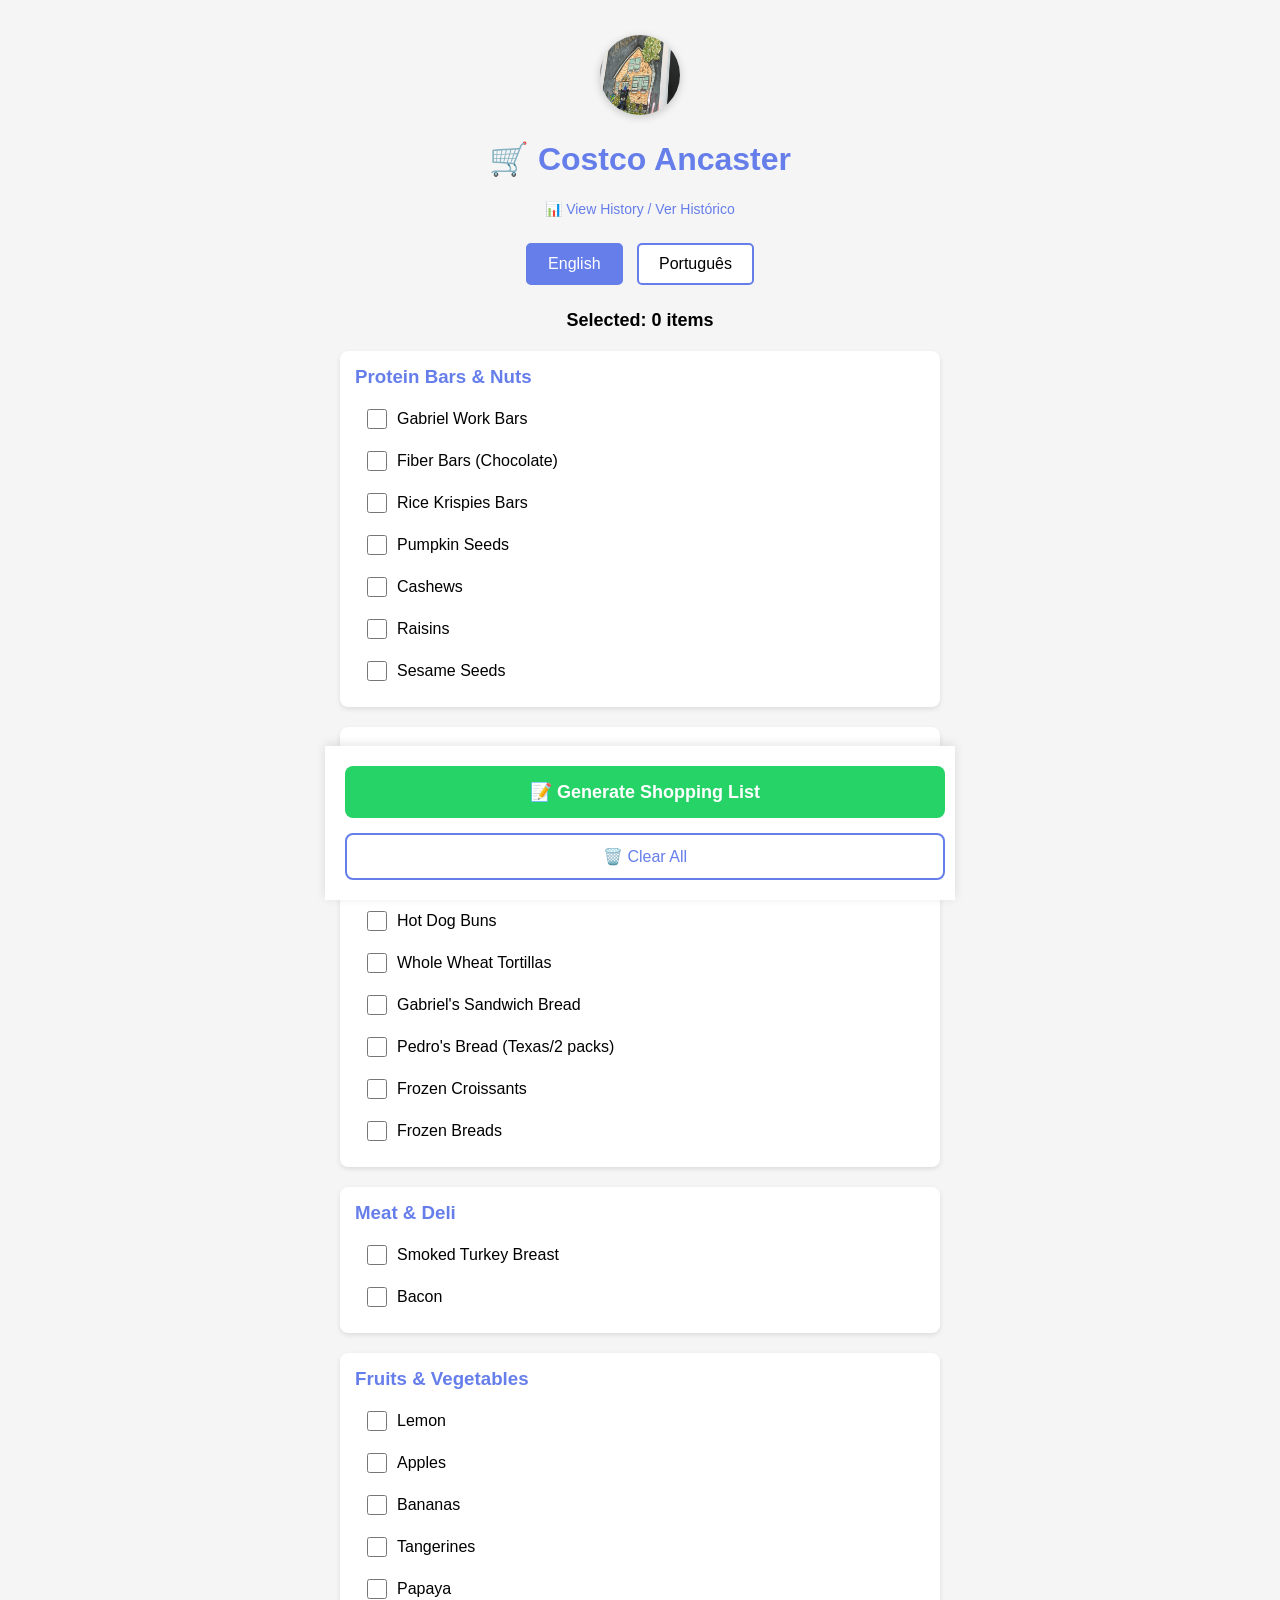
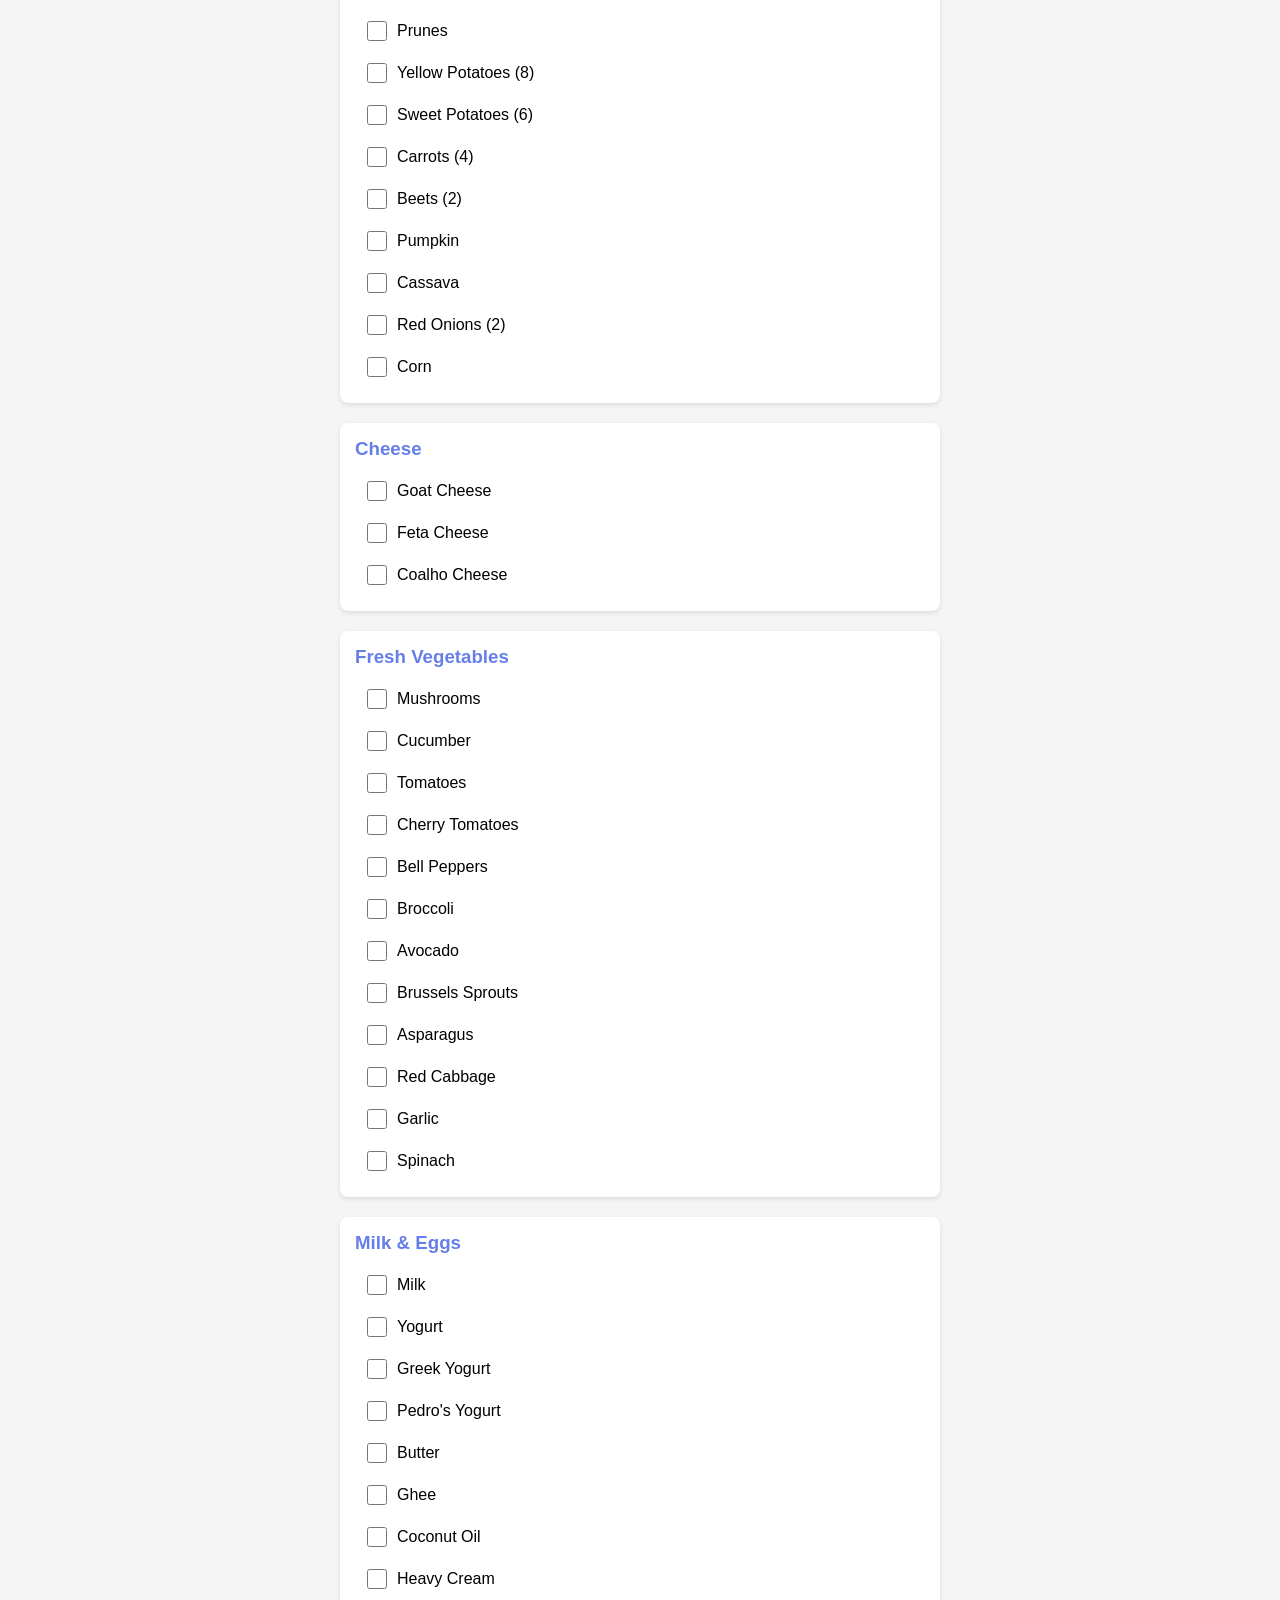
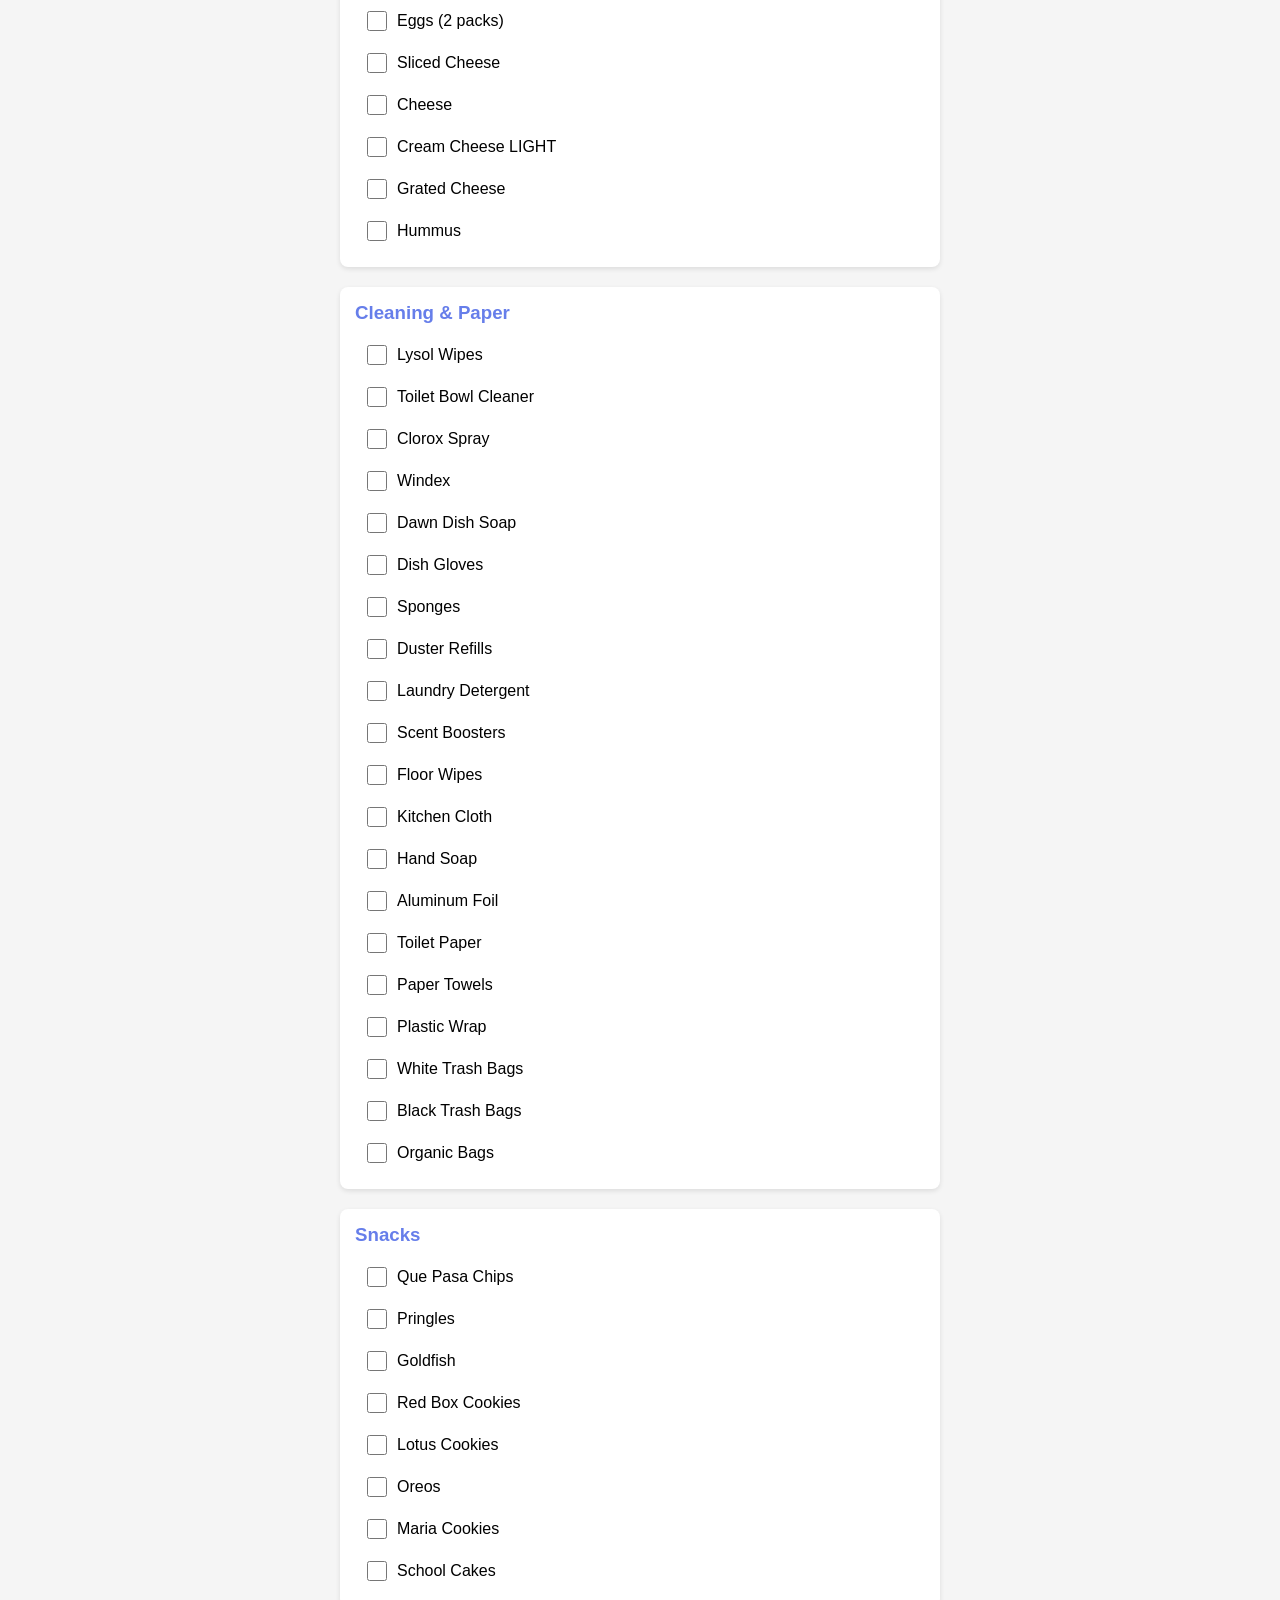
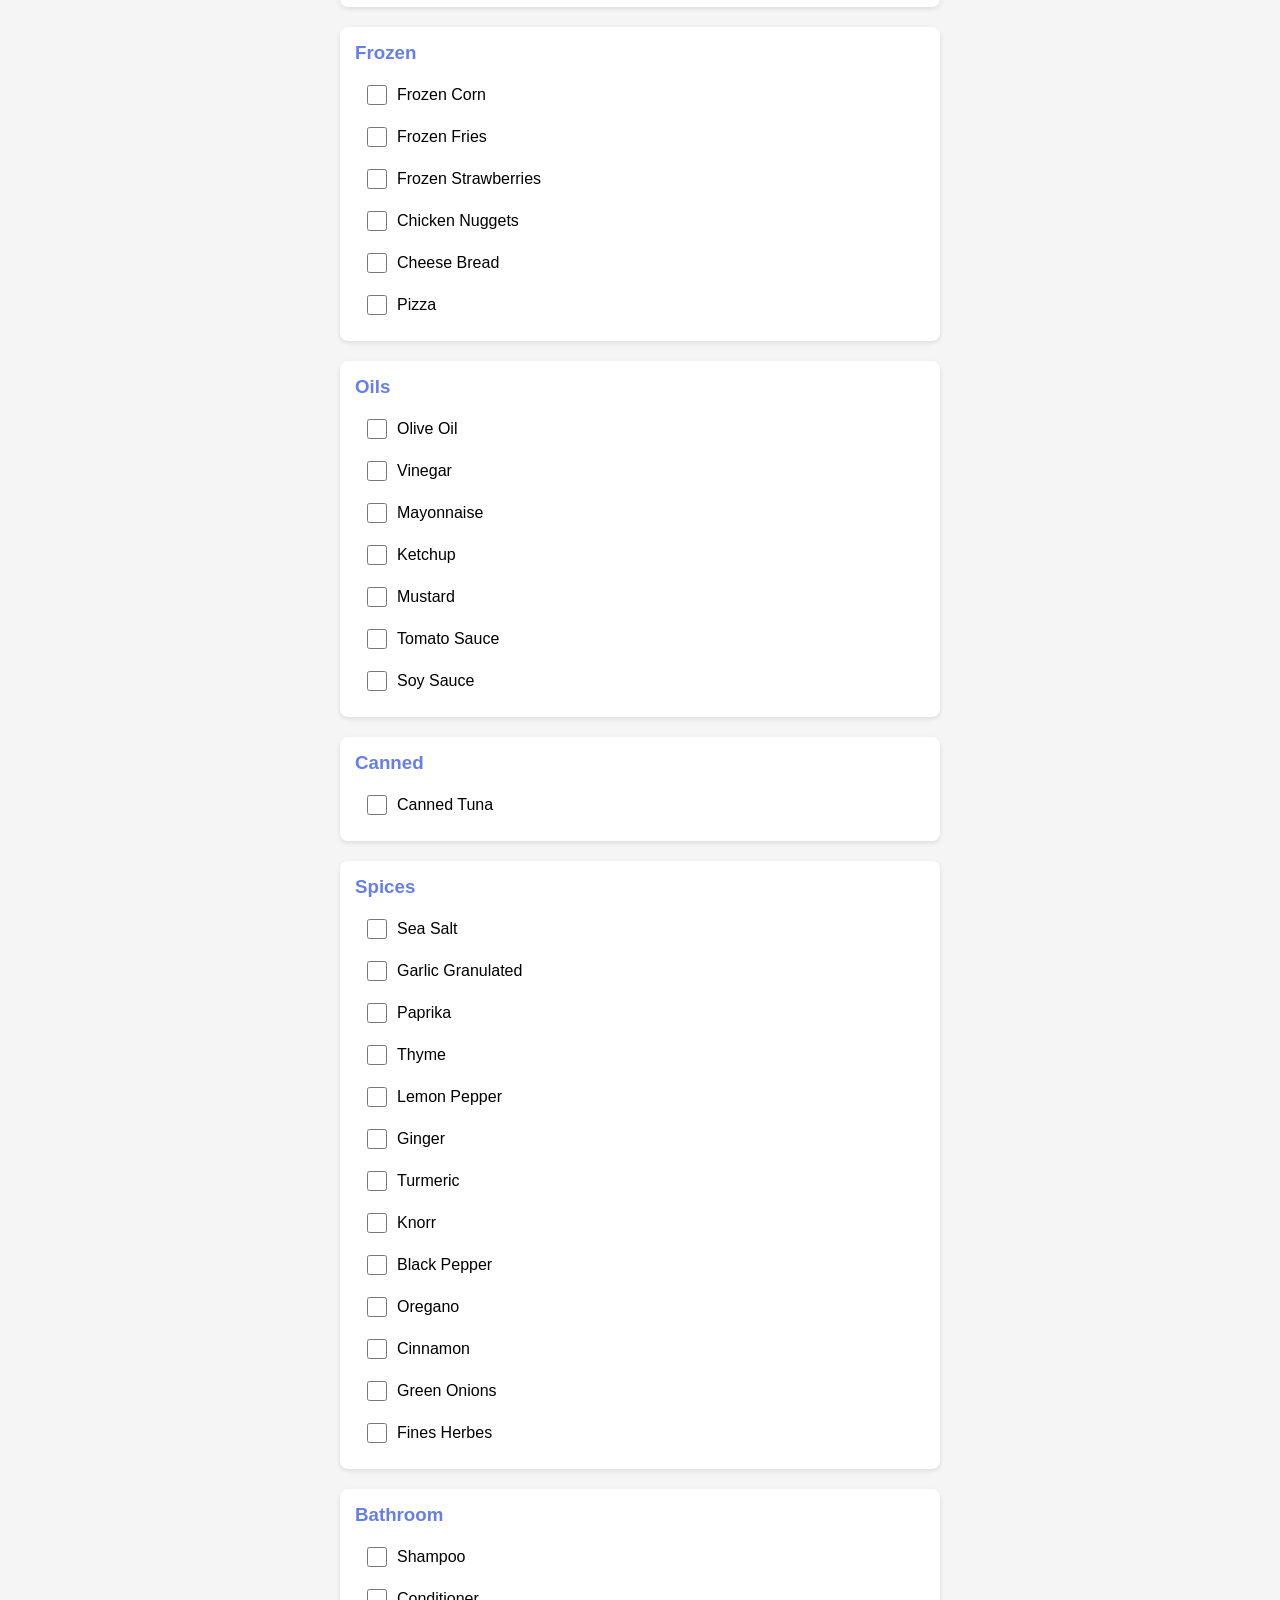
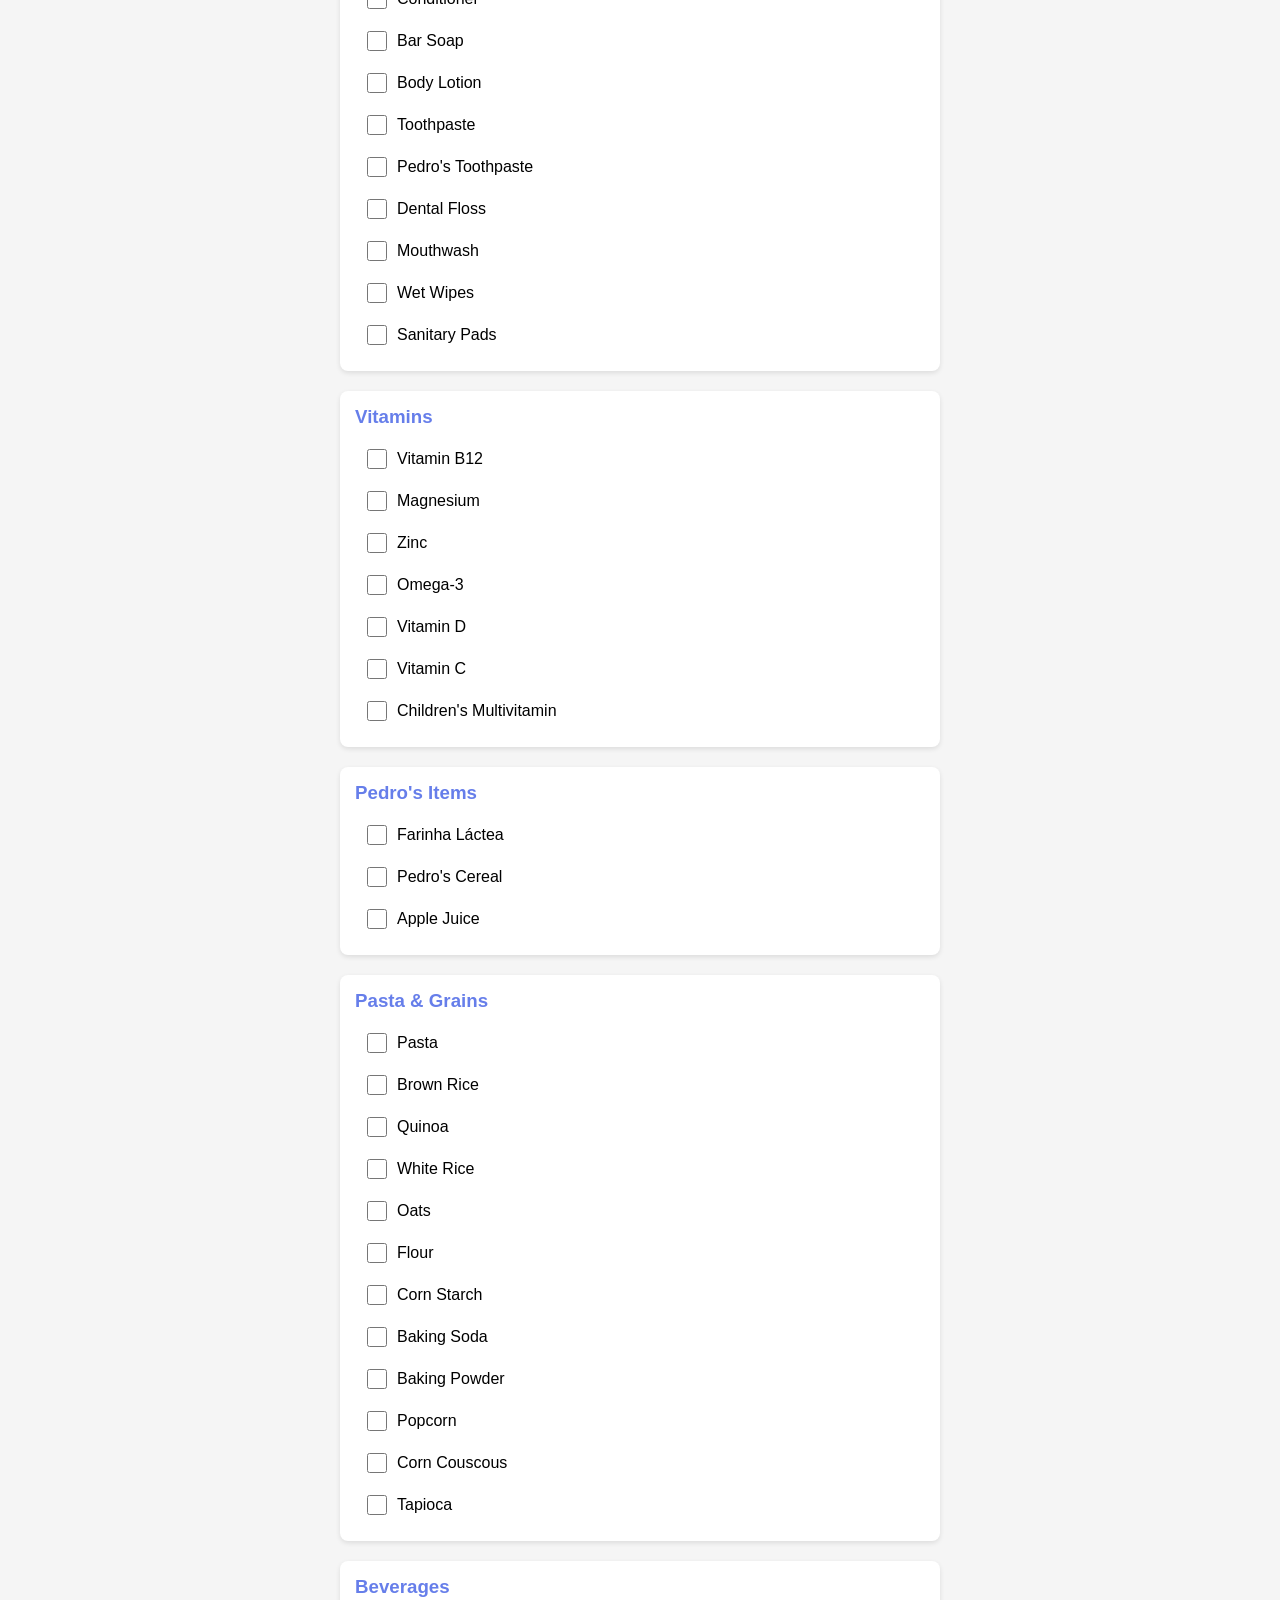
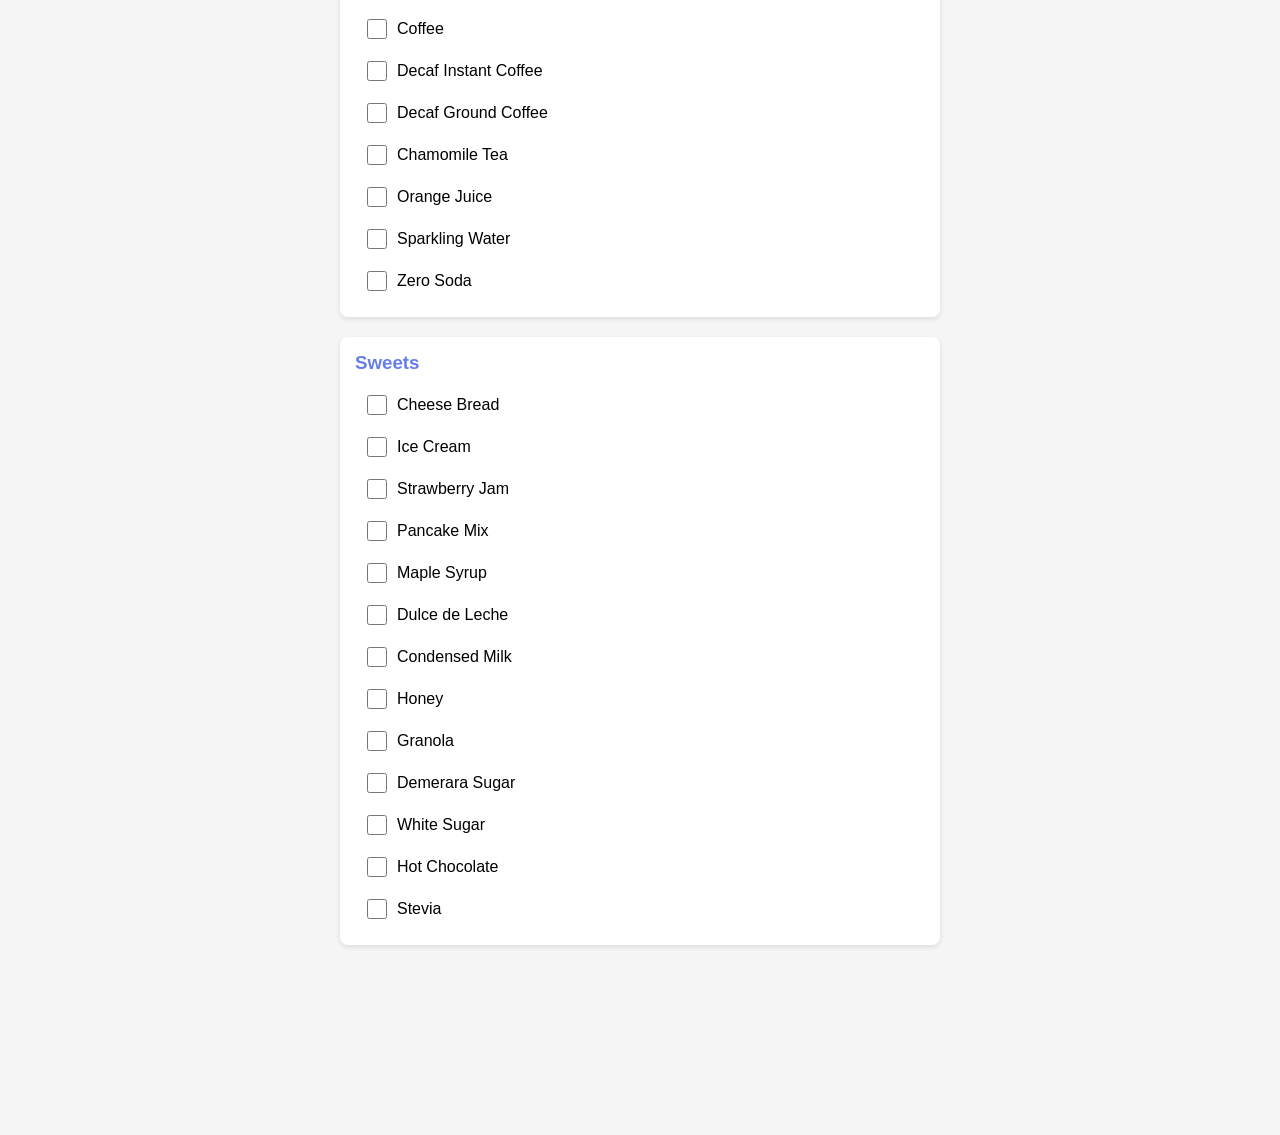
==== index.html @ ff1c4a0f "Add family logo to all pages" ====
<!DOCTYPE html>
<html>
<head>
    <meta charset="UTF-8">
    <meta name="viewport" content="width=device-width, initial-scale=1.0">
    <title>Costco List</title>
    <style>
        body { font-family: Arial, sans-serif; max-width: 600px; margin: 0 auto; padding: 20px; background: #f5f5f5; }
        h1 { text-align: center; color: #667eea; }
        .lang { text-align: center; margin: 20px 0; }
        button { padding: 10px 20px; margin: 5px; font-size: 16px; cursor: pointer; border: 2px solid #667eea; background: white; border-radius: 5px; }
        .active { background: #667eea; color: white; }
        .category { margin: 20px 0; background: white; border-radius: 8px; padding: 15px; box-shadow: 0 2px 5px rgba(0,0,0,0.1); }
        .category h3 { margin: 0 0 10px 0; color: #667eea; }
        .item { padding: 8px; display: flex; align-items: center; }
        .item input { margin-right: 10px; width: 20px; height: 20px; }
        .item label { flex: 1; cursor: pointer; }
        .item.selected { background: #e8f5e9; }
        .counter { text-align: center; font-size: 18px; font-weight: bold; margin: 10px 0; }
        .actions { position: fixed; bottom: 0; left: 0; right: 0; background: white; padding: 15px; box-shadow: 0 -2px 10px rgba(0,0,0,0.1); max-width: 600px; margin: 0 auto; }
        .btn-generate { width: 100%; padding: 15px; background: #25D366; color: white; border: none; border-radius: 8px; font-size: 18px; font-weight: bold; margin-bottom: 10px; }
        .btn-clear { width: 100%; padding: 12px; background: white; color: #667eea; border: 2px solid #667eea; border-radius: 8px; font-size: 16px; }
        .pt { display: none; }
    </style>
</head>
<body>
    <div style="text-align: center; margin: 15px 0;">
        <img src="family-logo.png" alt="Family Logo" style="width: 80px; height: 80px; border-radius: 50%; object-fit: cover; box-shadow: 0 2px 8px rgba(0,0,0,0.2);">
    </div>
    
    <h1>🛒 Costco Ancaster</h1>
    
    <div style="text-align: center; margin: 10px 0;">
        <a href="history.html" style="color: #667eea; text-decoration: none; font-size: 14px;">📊 View History / Ver Histórico</a>
    </div>
    
    <div class="lang">
        <button id="btn-en" class="active" onclick="showLang('en')">English</button>
        <button id="btn-pt" onclick="showLang('pt')">Português</button>
    </div>
    
    <div class="counter" id="counter">Selected: 0 items</div>
    
    <div id="list-en">
        <div class="category"><h3>Protein Bars & Nuts</h3><div class="item"><input type="checkbox" id="en-0-0"><label for="en-0-0">Gabriel Work Bars</label></div><div class="item"><input type="checkbox" id="en-0-1"><label for="en-0-1">Fiber Bars (Chocolate)</label></div><div class="item"><input type="checkbox" id="en-0-2"><label for="en-0-2">Rice Krispies Bars</label></div><div class="item"><input type="checkbox" id="en-0-3"><label for="en-0-3">Pumpkin Seeds</label></div><div class="item"><input type="checkbox" id="en-0-4"><label for="en-0-4">Cashews</label></div><div class="item"><input type="checkbox" id="en-0-5"><label for="en-0-5">Raisins</label></div><div class="item"><input type="checkbox" id="en-0-6"><label for="en-0-6">Sesame Seeds</label></div></div>
        <div class="category"><h3>Bakery</h3><div class="item"><input type="checkbox" id="en-1-0"><label for="en-1-0">Pedro's Cake</label></div><div class="item"><input type="checkbox" id="en-1-1"><label for="en-1-1">Ginger Cookies</label></div><div class="item"><input type="checkbox" id="en-1-2"><label for="en-1-2">Small Oat Muffins</label></div><div class="item"><input type="checkbox" id="en-1-3"><label for="en-1-3">Hot Dog Buns</label></div><div class="item"><input type="checkbox" id="en-1-4"><label for="en-1-4">Whole Wheat Tortillas</label></div><div class="item"><input type="checkbox" id="en-1-5"><label for="en-1-5">Gabriel's Sandwich Bread</label></div><div class="item"><input type="checkbox" id="en-1-6"><label for="en-1-6">Pedro's Bread (Texas/2 packs)</label></div><div class="item"><input type="checkbox" id="en-1-7"><label for="en-1-7">Frozen Croissants</label></div><div class="item"><input type="checkbox" id="en-1-8"><label for="en-1-8">Frozen Breads</label></div></div>
        <div class="category"><h3>Meat & Deli</h3><div class="item"><input type="checkbox" id="en-2-0"><label for="en-2-0">Smoked Turkey Breast</label></div><div class="item"><input type="checkbox" id="en-2-1"><label for="en-2-1">Bacon</label></div></div>
        <div class="category"><h3>Fruits & Vegetables</h3><div class="item"><input type="checkbox" id="en-3-0"><label for="en-3-0">Lemon</label></div><div class="item"><input type="checkbox" id="en-3-1"><label for="en-3-1">Apples</label></div><div class="item"><input type="checkbox" id="en-3-2"><label for="en-3-2">Bananas</label></div><div class="item"><input type="checkbox" id="en-3-3"><label for="en-3-3">Tangerines</label></div><div class="item"><input type="checkbox" id="en-3-4"><label for="en-3-4">Papaya</label></div><div class="item"><input type="checkbox" id="en-3-5"><label for="en-3-5">Prunes</label></div><div class="item"><input type="checkbox" id="en-3-6"><label for="en-3-6">Yellow Potatoes (8)</label></div><div class="item"><input type="checkbox" id="en-3-7"><label for="en-3-7">Sweet Potatoes (6)</label></div><div class="item"><input type="checkbox" id="en-3-8"><label for="en-3-8">Carrots (4)</label></div><div class="item"><input type="checkbox" id="en-3-9"><label for="en-3-9">Beets (2)</label></div><div class="item"><input type="checkbox" id="en-3-10"><label for="en-3-10">Pumpkin</label></div><div class="item"><input type="checkbox" id="en-3-11"><label for="en-3-11">Cassava</label></div><div class="item"><input type="checkbox" id="en-3-12"><label for="en-3-12">Red Onions (2)</label></div><div class="item"><input type="checkbox" id="en-3-13"><label for="en-3-13">Corn</label></div></div>
        <div class="category"><h3>Cheese</h3><div class="item"><input type="checkbox" id="en-4-0"><label for="en-4-0">Goat Cheese</label></div><div class="item"><input type="checkbox" id="en-4-1"><label for="en-4-1">Feta Cheese</label></div><div class="item"><input type="checkbox" id="en-4-2"><label for="en-4-2">Coalho Cheese</label></div></div>
        <div class="category"><h3>Fresh Vegetables</h3><div class="item"><input type="checkbox" id="en-5-0"><label for="en-5-0">Mushrooms</label></div><div class="item"><input type="checkbox" id="en-5-1"><label for="en-5-1">Cucumber</label></div><div class="item"><input type="checkbox" id="en-5-2"><label for="en-5-2">Tomatoes</label></div><div class="item"><input type="checkbox" id="en-5-3"><label for="en-5-3">Cherry Tomatoes</label></div><div class="item"><input type="checkbox" id="en-5-4"><label for="en-5-4">Bell Peppers</label></div><div class="item"><input type="checkbox" id="en-5-5"><label for="en-5-5">Broccoli</label></div><div class="item"><input type="checkbox" id="en-5-6"><label for="en-5-6">Avocado</label></div><div class="item"><input type="checkbox" id="en-5-7"><label for="en-5-7">Brussels Sprouts</label></div><div class="item"><input type="checkbox" id="en-5-8"><label for="en-5-8">Asparagus</label></div><div class="item"><input type="checkbox" id="en-5-9"><label for="en-5-9">Red Cabbage</label></div><div class="item"><input type="checkbox" id="en-5-10"><label for="en-5-10">Garlic</label></div><div class="item"><input type="checkbox" id="en-5-11"><label for="en-5-11">Spinach</label></div></div>
        <div class="category"><h3>Milk & Eggs</h3><div class="item"><input type="checkbox" id="en-6-0"><label for="en-6-0">Milk</label></div><div class="item"><input type="checkbox" id="en-6-1"><label for="en-6-1">Yogurt</label></div><div class="item"><input type="checkbox" id="en-6-2"><label for="en-6-2">Greek Yogurt</label></div><div class="item"><input type="checkbox" id="en-6-3"><label for="en-6-3">Pedro's Yogurt</label></div><div class="item"><input type="checkbox" id="en-6-4"><label for="en-6-4">Butter</label></div><div class="item"><input type="checkbox" id="en-6-5"><label for="en-6-5">Ghee</label></div><div class="item"><input type="checkbox" id="en-6-6"><label for="en-6-6">Coconut Oil</label></div><div class="item"><input type="checkbox" id="en-6-7"><label for="en-6-7">Heavy Cream</label></div><div class="item"><input type="checkbox" id="en-6-8"><label for="en-6-8">Eggs (2 packs)</label></div><div class="item"><input type="checkbox" id="en-6-9"><label for="en-6-9">Sliced Cheese</label></div><div class="item"><input type="checkbox" id="en-6-10"><label for="en-6-10">Cheese</label></div><div class="item"><input type="checkbox" id="en-6-11"><label for="en-6-11">Cream Cheese LIGHT</label></div><div class="item"><input type="checkbox" id="en-6-12"><label for="en-6-12">Grated Cheese</label></div><div class="item"><input type="checkbox" id="en-6-13"><label for="en-6-13">Hummus</label></div></div>
        <div class="category"><h3>Cleaning & Paper</h3><div class="item"><input type="checkbox" id="en-7-0"><label for="en-7-0">Lysol Wipes</label></div><div class="item"><input type="checkbox" id="en-7-1"><label for="en-7-1">Toilet Bowl Cleaner</label></div><div class="item"><input type="checkbox" id="en-7-2"><label for="en-7-2">Clorox Spray</label></div><div class="item"><input type="checkbox" id="en-7-3"><label for="en-7-3">Windex</label></div><div class="item"><input type="checkbox" id="en-7-4"><label for="en-7-4">Dawn Dish Soap</label></div><div class="item"><input type="checkbox" id="en-7-5"><label for="en-7-5">Dish Gloves</label></div><div class="item"><input type="checkbox" id="en-7-6"><label for="en-7-6">Sponges</label></div><div class="item"><input type="checkbox" id="en-7-7"><label for="en-7-7">Duster Refills</label></div><div class="item"><input type="checkbox" id="en-7-8"><label for="en-7-8">Laundry Detergent</label></div><div class="item"><input type="checkbox" id="en-7-9"><label for="en-7-9">Scent Boosters</label></div><div class="item"><input type="checkbox" id="en-7-10"><label for="en-7-10">Floor Wipes</label></div><div class="item"><input type="checkbox" id="en-7-11"><label for="en-7-11">Kitchen Cloth</label></div><div class="item"><input type="checkbox" id="en-7-12"><label for="en-7-12">Hand Soap</label></div><div class="item"><input type="checkbox" id="en-7-13"><label for="en-7-13">Aluminum Foil</label></div><div class="item"><input type="checkbox" id="en-7-14"><label for="en-7-14">Toilet Paper</label></div><div class="item"><input type="checkbox" id="en-7-15"><label for="en-7-15">Paper Towels</label></div><div class="item"><input type="checkbox" id="en-7-16"><label for="en-7-16">Plastic Wrap</label></div><div class="item"><input type="checkbox" id="en-7-17"><label for="en-7-17">White Trash Bags</label></div><div class="item"><input type="checkbox" id="en-7-18"><label for="en-7-18">Black Trash Bags</label></div><div class="item"><input type="checkbox" id="en-7-19"><label for="en-7-19">Organic Bags</label></div></div>
        <div class="category"><h3>Snacks</h3><div class="item"><input type="checkbox" id="en-8-0"><label for="en-8-0">Que Pasa Chips</label></div><div class="item"><input type="checkbox" id="en-8-1"><label for="en-8-1">Pringles</label></div><div class="item"><input type="checkbox" id="en-8-2"><label for="en-8-2">Goldfish</label></div><div class="item"><input type="checkbox" id="en-8-3"><label for="en-8-3">Red Box Cookies</label></div><div class="item"><input type="checkbox" id="en-8-4"><label for="en-8-4">Lotus Cookies</label></div><div class="item"><input type="checkbox" id="en-8-5"><label for="en-8-5">Oreos</label></div><div class="item"><input type="checkbox" id="en-8-6"><label for="en-8-6">Maria Cookies</label></div><div class="item"><input type="checkbox" id="en-8-7"><label for="en-8-7">School Cakes</label></div></div>
        <div class="category"><h3>Frozen</h3><div class="item"><input type="checkbox" id="en-9-0"><label for="en-9-0">Frozen Corn</label></div><div class="item"><input type="checkbox" id="en-9-1"><label for="en-9-1">Frozen Fries</label></div><div class="item"><input type="checkbox" id="en-9-2"><label for="en-9-2">Frozen Strawberries</label></div><div class="item"><input type="checkbox" id="en-9-3"><label for="en-9-3">Chicken Nuggets</label></div><div class="item"><input type="checkbox" id="en-9-4"><label for="en-9-4">Cheese Bread</label></div><div class="item"><input type="checkbox" id="en-9-5"><label for="en-9-5">Pizza</label></div></div>
        <div class="category"><h3>Oils</h3><div class="item"><input type="checkbox" id="en-10-0"><label for="en-10-0">Olive Oil</label></div><div class="item"><input type="checkbox" id="en-10-1"><label for="en-10-1">Vinegar</label></div><div class="item"><input type="checkbox" id="en-10-2"><label for="en-10-2">Mayonnaise</label></div><div class="item"><input type="checkbox" id="en-10-3"><label for="en-10-3">Ketchup</label></div><div class="item"><input type="checkbox" id="en-10-4"><label for="en-10-4">Mustard</label></div><div class="item"><input type="checkbox" id="en-10-5"><label for="en-10-5">Tomato Sauce</label></div><div class="item"><input type="checkbox" id="en-10-6"><label for="en-10-6">Soy Sauce</label></div></div>
        <div class="category"><h3>Canned</h3><div class="item"><input type="checkbox" id="en-11-0"><label for="en-11-0">Canned Tuna</label></div></div>
        <div class="category"><h3>Spices</h3><div class="item"><input type="checkbox" id="en-12-0"><label for="en-12-0">Sea Salt</label></div><div class="item"><input type="checkbox" id="en-12-1"><label for="en-12-1">Garlic Granulated</label></div><div class="item"><input type="checkbox" id="en-12-2"><label for="en-12-2">Paprika</label></div><div class="item"><input type="checkbox" id="en-12-3"><label for="en-12-3">Thyme</label></div><div class="item"><input type="checkbox" id="en-12-4"><label for="en-12-4">Lemon Pepper</label></div><div class="item"><input type="checkbox" id="en-12-5"><label for="en-12-5">Ginger</label></div><div class="item"><input type="checkbox" id="en-12-6"><label for="en-12-6">Turmeric</label></div><div class="item"><input type="checkbox" id="en-12-7"><label for="en-12-7">Knorr</label></div><div class="item"><input type="checkbox" id="en-12-8"><label for="en-12-8">Black Pepper</label></div><div class="item"><input type="checkbox" id="en-12-9"><label for="en-12-9">Oregano</label></div><div class="item"><input type="checkbox" id="en-12-10"><label for="en-12-10">Cinnamon</label></div><div class="item"><input type="checkbox" id="en-12-11"><label for="en-12-11">Green Onions</label></div><div class="item"><input type="checkbox" id="en-12-12"><label for="en-12-12">Fines Herbes</label></div></div>
        <div class="category"><h3>Bathroom</h3><div class="item"><input type="checkbox" id="en-13-0"><label for="en-13-0">Shampoo</label></div><div class="item"><input type="checkbox" id="en-13-1"><label for="en-13-1">Conditioner</label></div><div class="item"><input type="checkbox" id="en-13-2"><label for="en-13-2">Bar Soap</label></div><div class="item"><input type="checkbox" id="en-13-3"><label for="en-13-3">Body Lotion</label></div><div class="item"><input type="checkbox" id="en-13-4"><label for="en-13-4">Toothpaste</label></div><div class="item"><input type="checkbox" id="en-13-5"><label for="en-13-5">Pedro's Toothpaste</label></div><div class="item"><input type="checkbox" id="en-13-6"><label for="en-13-6">Dental Floss</label></div><div class="item"><input type="checkbox" id="en-13-7"><label for="en-13-7">Mouthwash</label></div><div class="item"><input type="checkbox" id="en-13-8"><label for="en-13-8">Wet Wipes</label></div><div class="item"><input type="checkbox" id="en-13-9"><label for="en-13-9">Sanitary Pads</label></div></div>
        <div class="category"><h3>Vitamins</h3><div class="item"><input type="checkbox" id="en-14-0"><label for="en-14-0">Vitamin B12</label></div><div class="item"><input type="checkbox" id="en-14-1"><label for="en-14-1">Magnesium</label></div><div class="item"><input type="checkbox" id="en-14-2"><label for="en-14-2">Zinc</label></div><div class="item"><input type="checkbox" id="en-14-3"><label for="en-14-3">Omega-3</label></div><div class="item"><input type="checkbox" id="en-14-4"><label for="en-14-4">Vitamin D</label></div><div class="item"><input type="checkbox" id="en-14-5"><label for="en-14-5">Vitamin C</label></div><div class="item"><input type="checkbox" id="en-14-6"><label for="en-14-6">Children's Multivitamin</label></div></div>
        <div class="category"><h3>Pedro's Items</h3><div class="item"><input type="checkbox" id="en-15-0"><label for="en-15-0">Farinha Láctea</label></div><div class="item"><input type="checkbox" id="en-15-1"><label for="en-15-1">Pedro's Cereal</label></div><div class="item"><input type="checkbox" id="en-15-2"><label for="en-15-2">Apple Juice</label></div></div>
        <div class="category"><h3>Pasta & Grains</h3><div class="item"><input type="checkbox" id="en-16-0"><label for="en-16-0">Pasta</label></div><div class="item"><input type="checkbox" id="en-16-1"><label for="en-16-1">Brown Rice</label></div><div class="item"><input type="checkbox" id="en-16-2"><label for="en-16-2">Quinoa</label></div><div class="item"><input type="checkbox" id="en-16-3"><label for="en-16-3">White Rice</label></div><div class="item"><input type="checkbox" id="en-16-4"><label for="en-16-4">Oats</label></div><div class="item"><input type="checkbox" id="en-16-5"><label for="en-16-5">Flour</label></div><div class="item"><input type="checkbox" id="en-16-6"><label for="en-16-6">Corn Starch</label></div><div class="item"><input type="checkbox" id="en-16-7"><label for="en-16-7">Baking Soda</label></div><div class="item"><input type="checkbox" id="en-16-8"><label for="en-16-8">Baking Powder</label></div><div class="item"><input type="checkbox" id="en-16-9"><label for="en-16-9">Popcorn</label></div><div class="item"><input type="checkbox" id="en-16-10"><label for="en-16-10">Corn Couscous</label></div><div class="item"><input type="checkbox" id="en-16-11"><label for="en-16-11">Tapioca</label></div></div>
        <div class="category"><h3>Beverages</h3><div class="item"><input type="checkbox" id="en-17-0"><label for="en-17-0">Coffee</label></div><div class="item"><input type="checkbox" id="en-17-1"><label for="en-17-1">Decaf Instant Coffee</label></div><div class="item"><input type="checkbox" id="en-17-2"><label for="en-17-2">Decaf Ground Coffee</label></div><div class="item"><input type="checkbox" id="en-17-3"><label for="en-17-3">Chamomile Tea</label></div><div class="item"><input type="checkbox" id="en-17-4"><label for="en-17-4">Orange Juice</label></div><div class="item"><input type="checkbox" id="en-17-5"><label for="en-17-5">Sparkling Water</label></div><div class="item"><input type="checkbox" id="en-17-6"><label for="en-17-6">Zero Soda</label></div></div>
        <div class="category"><h3>Sweets</h3><div class="item"><input type="checkbox" id="en-18-0"><label for="en-18-0">Cheese Bread</label></div><div class="item"><input type="checkbox" id="en-18-1"><label for="en-18-1">Ice Cream</label></div><div class="item"><input type="checkbox" id="en-18-2"><label for="en-18-2">Strawberry Jam</label></div><div class="item"><input type="checkbox" id="en-18-3"><label for="en-18-3">Pancake Mix</label></div><div class="item"><input type="checkbox" id="en-18-4"><label for="en-18-4">Maple Syrup</label></div><div class="item"><input type="checkbox" id="en-18-5"><label for="en-18-5">Dulce de Leche</label></div><div class="item"><input type="checkbox" id="en-18-6"><label for="en-18-6">Condensed Milk</label></div><div class="item"><input type="checkbox" id="en-18-7"><label for="en-18-7">Honey</label></div><div class="item"><input type="checkbox" id="en-18-8"><label for="en-18-8">Granola</label></div><div class="item"><input type="checkbox" id="en-18-9"><label for="en-18-9">Demerara Sugar</label></div><div class="item"><input type="checkbox" id="en-18-10"><label for="en-18-10">White Sugar</label></div><div class="item"><input type="checkbox" id="en-18-11"><label for="en-18-11">Hot Chocolate</label></div><div class="item"><input type="checkbox" id="en-18-12"><label for="en-18-12">Stevia</label></div></div>
    </div>
    
    <div id="list-pt" class="pt">
        <div class="category"><h3>Barras e Castanhas</h3><div class="item"><input type="checkbox" id="pt-0-0"><label for="pt-0-0">Barrinha Gabriel</label></div><div class="item"><input type="checkbox" id="pt-0-1"><label for="pt-0-1">Barra cereal chocolate</label></div><div class="item"><input type="checkbox" id="pt-0-2"><label for="pt-0-2">Barrinha Rice Krispies</label></div><div class="item"><input type="checkbox" id="pt-0-3"><label for="pt-0-3">Sementes abóbora</label></div><div class="item"><input type="checkbox" id="pt-0-4"><label for="pt-0-4">Castanhas</label></div><div class="item"><input type="checkbox" id="pt-0-5"><label for="pt-0-5">Uvas passas</label></div><div class="item"><input type="checkbox" id="pt-0-6"><label for="pt-0-6">Gergelim</label></div></div>
        <div class="category"><h3>Padaria</h3><div class="item"><input type="checkbox" id="pt-1-0"><label for="pt-1-0">Bolo Pedro</label></div><div class="item"><input type="checkbox" id="pt-1-1"><label for="pt-1-1">Ginger Cookies</label></div><div class="item"><input type="checkbox" id="pt-1-2"><label for="pt-1-2">Bolinho aveia</label></div><div class="item"><input type="checkbox" id="pt-1-3"><label for="pt-1-3">Pão hot dog</label></div><div class="item"><input type="checkbox" id="pt-1-4"><label for="pt-1-4">Tortillas integral</label></div><div class="item"><input type="checkbox" id="pt-1-5"><label for="pt-1-5">Pão Gabriel</label></div><div class="item"><input type="checkbox" id="pt-1-6"><label for="pt-1-6">Pães Pedro (Texas/2)</label></div><div class="item"><input type="checkbox" id="pt-1-7"><label for="pt-1-7">Croissant congelados</label></div><div class="item"><input type="checkbox" id="pt-1-8"><label for="pt-1-8">Pães congelados</label></div></div>
        <div class="category"><h3>Carnes</h3><div class="item"><input type="checkbox" id="pt-2-0"><label for="pt-2-0">Peito Peru defumado</label></div><div class="item"><input type="checkbox" id="pt-2-1"><label for="pt-2-1">Bacon</label></div></div>
        <div class="category"><h3>Frutas e Vegetais</h3><div class="item"><input type="checkbox" id="pt-3-0"><label for="pt-3-0">Limão</label></div><div class="item"><input type="checkbox" id="pt-3-1"><label for="pt-3-1">Maçã</label></div><div class="item"><input type="checkbox" id="pt-3-2"><label for="pt-3-2">Banana</label></div><div class="item"><input type="checkbox" id="pt-3-3"><label for="pt-3-3">Tangerina</label></div><div class="item"><input type="checkbox" id="pt-3-4"><label for="pt-3-4">Mamão</label></div><div class="item"><input type="checkbox" id="pt-3-5"><label for="pt-3-5">Ameixas</label></div><div class="item"><input type="checkbox" id="pt-3-6"><label for="pt-3-6">Batata amarela (8)</label></div><div class="item"><input type="checkbox" id="pt-3-7"><label for="pt-3-7">Batata doce (6)</label></div><div class="item"><input type="checkbox" id="pt-3-8"><label for="pt-3-8">Cenoura (4)</label></div><div class="item"><input type="checkbox" id="pt-3-9"><label for="pt-3-9">Beterraba (2)</label></div><div class="item"><input type="checkbox" id="pt-3-10"><label for="pt-3-10">Jerimum</label></div><div class="item"><input type="checkbox" id="pt-3-11"><label for="pt-3-11">Macaxeira</label></div><div class="item"><input type="checkbox" id="pt-3-12"><label for="pt-3-12">Cebola roxa (2)</label></div><div class="item"><input type="checkbox" id="pt-3-13"><label for="pt-3-13">Milho</label></div></div>
        <div class="category"><h3>Queijos</h3><div class="item"><input type="checkbox" id="pt-4-0"><label for="pt-4-0">Queijo cabra</label></div><div class="item"><input type="checkbox" id="pt-4-1"><label for="pt-4-1">Queijo fetta</label></div><div class="item"><input type="checkbox" id="pt-4-2"><label for="pt-4-2">Queijo coalho</label></div></div>
        <div class="category"><h3>Vegetais Frescos</h3><div class="item"><input type="checkbox" id="pt-5-0"><label for="pt-5-0">Cogumelos</label></div><div class="item"><input type="checkbox" id="pt-5-1"><label for="pt-5-1">Pepino</label></div><div class="item"><input type="checkbox" id="pt-5-2"><label for="pt-5-2">Tomates</label></div><div class="item"><input type="checkbox" id="pt-5-3"><label for="pt-5-3">Tomates cerejas</label></div><div class="item"><input type="checkbox" id="pt-5-4"><label for="pt-5-4">Pimentão</label></div><div class="item"><input type="checkbox" id="pt-5-5"><label for="pt-5-5">Brócolis</label></div><div class="item"><input type="checkbox" id="pt-5-6"><label for="pt-5-6">Abacate</label></div><div class="item"><input type="checkbox" id="pt-5-7"><label for="pt-5-7">Couve Bruxelas</label></div><div class="item"><input type="checkbox" id="pt-5-8"><label for="pt-5-8">Aspargos</label></div><div class="item"><input type="checkbox" id="pt-5-9"><label for="pt-5-9">Couve roxa</label></div><div class="item"><input type="checkbox" id="pt-5-10"><label for="pt-5-10">Alho</label></div><div class="item"><input type="checkbox" id="pt-5-11"><label for="pt-5-11">Espinafre</label></div></div>
        <div class="category"><h3>Leite e Ovos</h3><div class="item"><input type="checkbox" id="pt-6-0"><label for="pt-6-0">Leite</label></div><div class="item"><input type="checkbox" id="pt-6-1"><label for="pt-6-1">Iogurte</label></div><div class="item"><input type="checkbox" id="pt-6-2"><label for="pt-6-2">Iogurte grego</label></div><div class="item"><input type="checkbox" id="pt-6-3"><label for="pt-6-3">Iogurte Pedro</label></div><div class="item"><input type="checkbox" id="pt-6-4"><label for="pt-6-4">Manteiga</label></div><div class="item"><input type="checkbox" id="pt-6-5"><label for="pt-6-5">Manteiga terra</label></div><div class="item"><input type="checkbox" id="pt-6-6"><label for="pt-6-6">Óleo coco</label></div><div class="item"><input type="checkbox" id="pt-6-7"><label for="pt-6-7">Creme leite</label></div><div class="item"><input type="checkbox" id="pt-6-8"><label for="pt-6-8">Ovos (2 pacotes)</label></div><div class="item"><input type="checkbox" id="pt-6-9"><label for="pt-6-9">Queijo fatias</label></div><div class="item"><input type="checkbox" id="pt-6-10"><label for="pt-6-10">Queijo</label></div><div class="item"><input type="checkbox" id="pt-6-11"><label for="pt-6-11">Cream cheese LIGHT</label></div><div class="item"><input type="checkbox" id="pt-6-12"><label for="pt-6-12">Queijo ralado</label></div><div class="item"><input type="checkbox" id="pt-6-13"><label for="pt-6-13">Hummus</label></div></div>
        <div class="category"><h3>Limpeza e Papel</h3><div class="item"><input type="checkbox" id="pt-7-0"><label for="pt-7-0">Lenços Lysol</label></div><div class="item"><input type="checkbox" id="pt-7-1"><label for="pt-7-1">Limpador vaso</label></div><div class="item"><input type="checkbox" id="pt-7-2"><label for="pt-7-2">Spray Clorox</label></div><div class="item"><input type="checkbox" id="pt-7-3"><label for="pt-7-3">Windex</label></div><div class="item"><input type="checkbox" id="pt-7-4"><label for="pt-7-4">Detergente dawn</label></div><div class="item"><input type="checkbox" id="pt-7-5"><label for="pt-7-5">Luvas</label></div><div class="item"><input type="checkbox" id="pt-7-6"><label for="pt-7-6">Esponjas</label></div><div class="item"><input type="checkbox" id="pt-7-7"><label for="pt-7-7">Refil espanador</label></div><div class="item"><input type="checkbox" id="pt-7-8"><label for="pt-7-8">Sabão roupas</label></div><div class="item"><input type="checkbox" id="pt-7-9"><label for="pt-7-9">Pedrinhas cheirosas</label></div><div class="item"><input type="checkbox" id="pt-7-10"><label for="pt-7-10">Lenços chão</label></div><div class="item"><input type="checkbox" id="pt-7-11"><label for="pt-7-11">Paninho pia</label></div><div class="item"><input type="checkbox" id="pt-7-12"><label for="pt-7-12">Sabonete líquido</label></div><div class="item"><input type="checkbox" id="pt-7-13"><label for="pt-7-13">Papel alumínio</label></div><div class="item"><input type="checkbox" id="pt-7-14"><label for="pt-7-14">Papel higiênico</label></div><div class="item"><input type="checkbox" id="pt-7-15"><label for="pt-7-15">Papel toalha</label></div><div class="item"><input type="checkbox" id="pt-7-16"><label for="pt-7-16">Papel filme</label></div><div class="item"><input type="checkbox" id="pt-7-17"><label for="pt-7-17">Sacos brancos</label></div><div class="item"><input type="checkbox" id="pt-7-18"><label for="pt-7-18">Sacos pretos</label></div><div class="item"><input type="checkbox" id="pt-7-19"><label for="pt-7-19">Sacos orgânicos</label></div></div>
        <div class="category"><h3>Lanches</h3><div class="item"><input type="checkbox" id="pt-8-0"><label for="pt-8-0">Que Pasa Chips</label></div><div class="item"><input type="checkbox" id="pt-8-1"><label for="pt-8-1">Pringles</label></div><div class="item"><input type="checkbox" id="pt-8-2"><label for="pt-8-2">Goldfish</label></div><div class="item"><input type="checkbox" id="pt-8-3"><label for="pt-8-3">Biscoito vermelho</label></div><div class="item"><input type="checkbox" id="pt-8-4"><label for="pt-8-4">Biscoito Lotus</label></div><div class="item"><input type="checkbox" id="pt-8-5"><label for="pt-8-5">Oreo</label></div><div class="item"><input type="checkbox" id="pt-8-6"><label for="pt-8-6">Bolacha Maria</label></div><div class="item"><input type="checkbox" id="pt-8-7"><label for="pt-8-7">Bolinho escola</label></div></div>
        <div class="category"><h3>Congelados</h3><div class="item"><input type="checkbox" id="pt-9-0"><label for="pt-9-0">Milho congelado</label></div><div class="item"><input type="checkbox" id="pt-9-1"><label for="pt-9-1">Batata frita</label></div><div class="item"><input type="checkbox" id="pt-9-2"><label for="pt-9-2">Morangos</label></div><div class="item"><input type="checkbox" id="pt-9-3"><label for="pt-9-3">Nuggets</label></div><div class="item"><input type="checkbox" id="pt-9-4"><label for="pt-9-4">Pão queijo</label></div><div class="item"><input type="checkbox" id="pt-9-5"><label for="pt-9-5">Pizza calabresa</label></div></div>
        <div class="category"><h3>Óleos</h3><div class="item"><input type="checkbox" id="pt-10-0"><label for="pt-10-0">Azeite</label></div><div class="item"><input type="checkbox" id="pt-10-1"><label for="pt-10-1">Vinagre</label></div><div class="item"><input type="checkbox" id="pt-10-2"><label for="pt-10-2">Maionese</label></div><div class="item"><input type="checkbox" id="pt-10-3"><label for="pt-10-3">Ketchup</label></div><div class="item"><input type="checkbox" id="pt-10-4"><label for="pt-10-4">Mostarda</label></div><div class="item"><input type="checkbox" id="pt-10-5"><label for="pt-10-5">Molho tomate</label></div><div class="item"><input type="checkbox" id="pt-10-6"><label for="pt-10-6">Shoyu</label></div></div>
        <div class="category"><h3>Enlatados</h3><div class="item"><input type="checkbox" id="pt-11-0"><label for="pt-11-0">Atum lata</label></div></div>
        <div class="category"><h3>Temperos</h3><div class="item"><input type="checkbox" id="pt-12-0"><label for="pt-12-0">Sal marinho</label></div><div class="item"><input type="checkbox" id="pt-12-1"><label for="pt-12-1">Alho granulado</label></div><div class="item"><input type="checkbox" id="pt-12-2"><label for="pt-12-2">Páprica</label></div><div class="item"><input type="checkbox" id="pt-12-3"><label for="pt-12-3">Tomilho</label></div><div class="item"><input type="checkbox" id="pt-12-4"><label for="pt-12-4">Lemon Pepper</label></div><div class="item"><input type="checkbox" id="pt-12-5"><label for="pt-12-5">Gengibre pó</label></div><div class="item"><input type="checkbox" id="pt-12-6"><label for="pt-12-6">Cúrcuma</label></div><div class="item"><input type="checkbox" id="pt-12-7"><label for="pt-12-7">Knorr</label></div><div class="item"><input type="checkbox" id="pt-12-8"><label for="pt-12-8">Pimenta reino</label></div><div class="item"><input type="checkbox" id="pt-12-9"><label for="pt-12-9">Orégano</label></div><div class="item"><input type="checkbox" id="pt-12-10"><label for="pt-12-10">Canela</label></div><div class="item"><input type="checkbox" id="pt-12-11"><label for="pt-12-11">Cebolinha</label></div><div class="item"><input type="checkbox" id="pt-12-12"><label for="pt-12-12">Ervas finas</label></div></div>
        <div class="category"><h3>Higiene</h3><div class="item"><input type="checkbox" id="pt-13-0"><label for="pt-13-0">Shampoo</label></div><div class="item"><input type="checkbox" id="pt-13-1"><label for="pt-13-1">Condicionador</label></div><div class="item"><input type="checkbox" id="pt-13-2"><label for="pt-13-2">Sabonetes</label></div><div class="item"><input type="checkbox" id="pt-13-3"><label for="pt-13-3">Hidratante</label></div><div class="item"><input type="checkbox" id="pt-13-4"><label for="pt-13-4">Pasta dentes</label></div><div class="item"><input type="checkbox" id="pt-13-5"><label for="pt-13-5">Pasta Pedro</label></div><div class="item"><input type="checkbox" id="pt-13-6"><label for="pt-13-6">Fio dental</label></div><div class="item"><input type="checkbox" id="pt-13-7"><label for="pt-13-7">Enxaguante</label></div><div class="item"><input type="checkbox" id="pt-13-8"><label for="pt-13-8">Lenço umedecido</label></div><div class="item"><input type="checkbox" id="pt-13-9"><label for="pt-13-9">Absorvente</label></div></div>
        <div class="category"><h3>Vitaminas</h3><div class="item"><input type="checkbox" id="pt-14-0"><label for="pt-14-0">Vitamina B12</label></div><div class="item"><input type="checkbox" id="pt-14-1"><label for="pt-14-1">Magnésio</label></div><div class="item"><input type="checkbox" id="pt-14-2"><label for="pt-14-2">Zinco</label></div><div class="item"><input type="checkbox" id="pt-14-3"><label for="pt-14-3">Ômega</label></div><div class="item"><input type="checkbox" id="pt-14-4"><label for="pt-14-4">Vitamina D</label></div><div class="item"><input type="checkbox" id="pt-14-5"><label for="pt-14-5">Vitamina C</label></div><div class="item"><input type="checkbox" id="pt-14-6"><label for="pt-14-6">Polivitamínico infantil</label></div></div>
        <div class="category"><h3>Itens Pedro</h3><div class="item"><input type="checkbox" id="pt-15-0"><label for="pt-15-0">Farinha Láctea</label></div><div class="item"><input type="checkbox" id="pt-15-1"><label for="pt-15-1">Cereal Pedro</label></div><div class="item"><input type="checkbox" id="pt-15-2"><label for="pt-15-2">Suco maçã escola</label></div></div>
        <div class="category"><h3>Massas e Grãos</h3><div class="item"><input type="checkbox" id="pt-16-0"><label for="pt-16-0">Macarrão</label></div><div class="item"><input type="checkbox" id="pt-16-1"><label for="pt-16-1">Arroz integral</label></div><div class="item"><input type="checkbox" id="pt-16-2"><label for="pt-16-2">Quinoa</label></div><div class="item"><input type="checkbox" id="pt-16-3"><label for="pt-16-3">Arroz branco</label></div><div class="item"><input type="checkbox" id="pt-16-4"><label for="pt-16-4">Aveia</label></div><div class="item"><input type="checkbox" id="pt-16-5"><label for="pt-16-5">Farinha trigo</label></div><div class="item"><input type="checkbox" id="pt-16-6"><label for="pt-16-6">Amido milho</label></div><div class="item"><input type="checkbox" id="pt-16-7"><label for="pt-16-7">Bicarbonato</label></div><div class="item"><input type="checkbox" id="pt-16-8"><label for="pt-16-8">Fermento</label></div><div class="item"><input type="checkbox" id="pt-16-9"><label for="pt-16-9">Pipoca</label></div><div class="item"><input type="checkbox" id="pt-16-10"><label for="pt-16-10">Cuscuz</label></div><div class="item"><input type="checkbox" id="pt-16-11"><label for="pt-16-11">Tapioca</label></div></div>
        <div class="category"><h3>Bebidas</h3><div class="item"><input type="checkbox" id="pt-17-0"><label for="pt-17-0">Café</label></div><div class="item"><input type="checkbox" id="pt-17-1"><label for="pt-17-1">Café descafeinado</label></div><div class="item"><input type="checkbox" id="pt-17-2"><label for="pt-17-2">Nescafé descafeinado</label></div><div class="item"><input type="checkbox" id="pt-17-3"><label for="pt-17-3">Chá camomila</label></div><div class="item"><input type="checkbox" id="pt-17-4"><label for="pt-17-4">Suco laranja</label></div><div class="item"><input type="checkbox" id="pt-17-5"><label for="pt-17-5">Água gás</label></div><div class="item"><input type="checkbox" id="pt-17-6"><label for="pt-17-6">Refrigerante ZERO</label></div></div>
        <div class="category"><h3>Doces</h3><div class="item"><input type="checkbox" id="pt-18-0"><label for="pt-18-0">Pão queijo</label></div><div class="item"><input type="checkbox" id="pt-18-1"><label for="pt-18-1">Sorvete</label></div><div class="item"><input type="checkbox" id="pt-18-2"><label for="pt-18-2">Geleia morango</label></div><div class="item"><input type="checkbox" id="pt-18-3"><label for="pt-18-3">Panqueca</label></div><div class="item"><input type="checkbox" id="pt-18-4"><label for="pt-18-4">Maple Syrup</label></div><div class="item"><input type="checkbox" id="pt-18-5"><label for="pt-18-5">Doce leite</label></div><div class="item"><input type="checkbox" id="pt-18-6"><label for="pt-18-6">Leite condensado</label></div><div class="item"><input type="checkbox" id="pt-18-7"><label for="pt-18-7">Mel</label></div><div class="item"><input type="checkbox" id="pt-18-8"><label for="pt-18-8">Granola</label></div><div class="item"><input type="checkbox" id="pt-18-9"><label for="pt-18-9">Açúcar demerara</label></div><div class="item"><input type="checkbox" id="pt-18-10"><label for="pt-18-10">Açúcar branco</label></div><div class="item"><input type="checkbox" id="pt-18-11"><label for="pt-18-11">Chocolate quente</label></div><div class="item"><input type="checkbox" id="pt-18-12"><label for="pt-18-12">Stevia</label></div></div>
    </div>
    
    <div style="height: 150px;"></div>
    
    <div class="actions">
        <button class="btn-generate" onclick="generateList()">📝 Generate Shopping List</button>
        <button class="btn-clear" onclick="clearAll()">🗑️ Clear All</button>
    </div>

    <script>
function showLang(lang) {
    syncCheckboxes();
    document.getElementById('btn-en').className = lang === 'en' ? 'active' : '';
    document.getElementById('btn-pt').className = lang === 'pt' ? 'active' : '';
    document.getElementById('list-en').style.display = lang === 'en' ? 'block' : 'none';
    document.getElementById('list-pt').style.display = lang === 'pt' ? 'block' : 'none';
    document.getElementById('counter').textContent = lang === 'en' ? 'Selected: 0 items' : 'Selecionados: 0 itens';
    updateCounter();
}

function syncCheckboxes() {
    for (var i = 0; i < 19; i++) {
        var enCat = document.querySelectorAll('#list-en .category')[i];
        var ptCat = document.querySelectorAll('#list-pt .category')[i];
        if (enCat && ptCat) {
            var enBoxes = enCat.querySelectorAll('input[type="checkbox"]');
            var ptBoxes = ptCat.querySelectorAll('input[type="checkbox"]');
            for (var j = 0; j < enBoxes.length && j < ptBoxes.length; j++) {
                if (enBoxes[j].checked) ptBoxes[j].checked = true;
                else if (ptBoxes[j].checked) enBoxes[j].checked = true;
            }
        }
    }
}

function updateCounter() {
    var checked = document.querySelectorAll('input[type="checkbox"]:checked').length;
    var lang = document.getElementById('btn-en').className === 'active' ? 'en' : 'pt';
    var text = lang === 'en' ? 'Selected: ' + checked + ' items' : 'Selecionados: ' + checked + ' itens';
    document.getElementById('counter').textContent = text;
}

function clearAll() {
    var lang = document.getElementById('btn-en').className === 'active' ? 'en' : 'pt';
    var msg = lang === 'en' ? 'Clear all selections?' : 'Limpar todas as seleções?';
    if (confirm(msg)) {
        document.querySelectorAll('input[type="checkbox"]').forEach(function(cb) {
            cb.checked = false;
        });
        updateCounter();
    }
}

function generateList() {
    var selected = [];
    var selectedIds = [];
    var visibleList = document.getElementById('btn-en').className === 'active' ? 'list-en' : 'list-pt';
    document.querySelectorAll('#' + visibleList + ' input[type="checkbox"]:checked').forEach(function(cb) {
        selected.push(cb.nextElementSibling.textContent);
        selectedIds.push(cb.id);
    });
    
    var lang = document.getElementById('btn-en').className === 'active' ? 'en' : 'pt';
    if (selected.length === 0) {
        alert(lang === 'en' ? 'Please select at least one item!' : 'Selecione pelo menos um item!');
        return;
    }
    
    var itemsParam = encodeURIComponent(selectedIds.join(','));
    var shareUrl = window.location.origin + window.location.pathname + 'list.html?items=' + itemsParam + '&lang=' + lang;
    
    var today = new Date();
    var day = String(today.getDate()).padStart(2, '0');
    var month = String(today.getMonth() + 1).padStart(2, '0');
    var year = today.getFullYear();
    
    var message = lang === 'en' 
        ? '🛒 Costco Shopping List - ' + day + '/' + month + '/' + year + '\n\nView list: ' + shareUrl
        : '🛒 Lista Costco - ' + day + '/' + month + '/' + year + '\n\nVer lista: ' + shareUrl;
    
    if (navigator.share) {
        navigator.share({
            title: 'Costco Shopping List',
            text: message
        }).catch(function(err) {
            var opened = window.open(shareUrl, '_blank');
            if (!opened) {
                prompt(lang === 'en' ? 'Copy this link to share:' : 'Copie este link para compartilhar:', shareUrl);
            }
        });
    } else {
        var opened = window.open(shareUrl, '_blank');
        if (!opened) {
            prompt(lang === 'en' ? 'Copy this link to share:' : 'Copie este link para compartilhar:', shareUrl);
        }
    }
}

var allCheckboxes = document.querySelectorAll('input[type="checkbox"]');
for (var i = 0; i < allCheckboxes.length; i++) {
    allCheckboxes[i].addEventListener('change', updateCounter);
}
    </script>
</body>
</html>
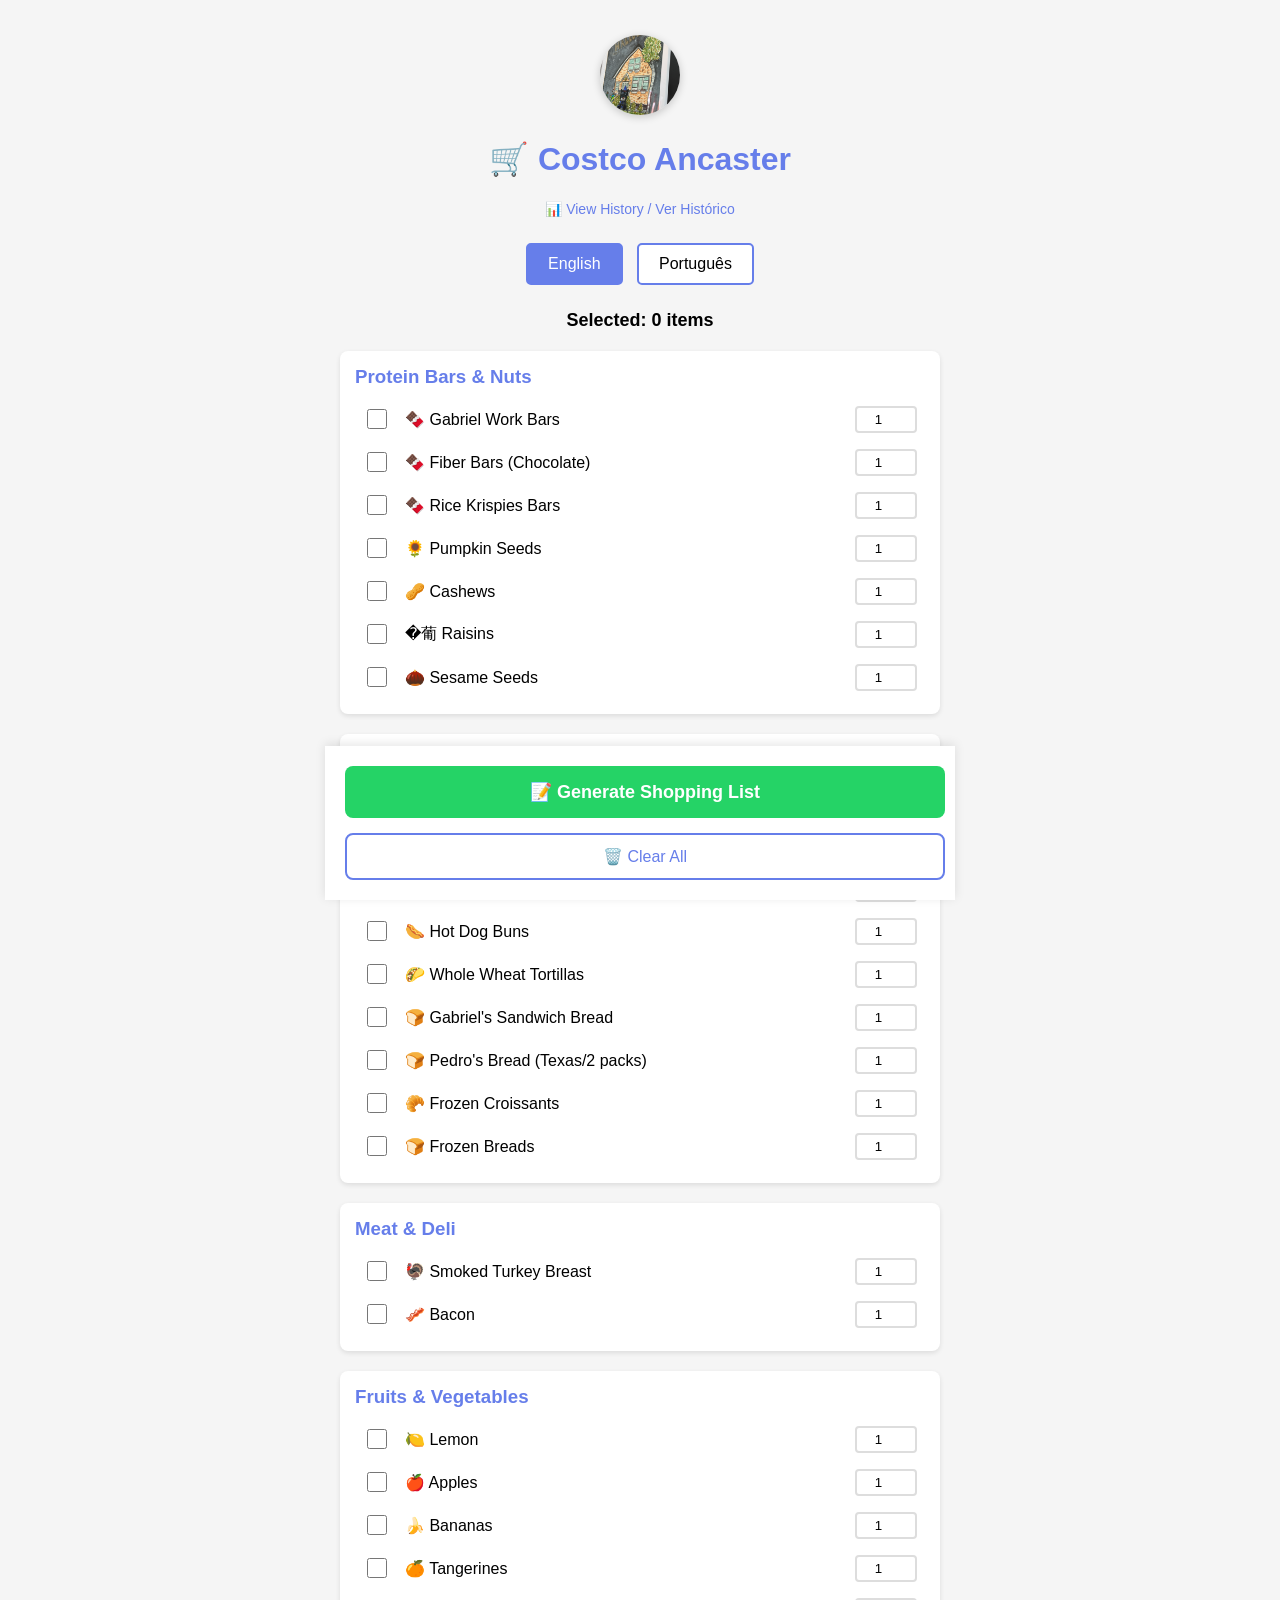
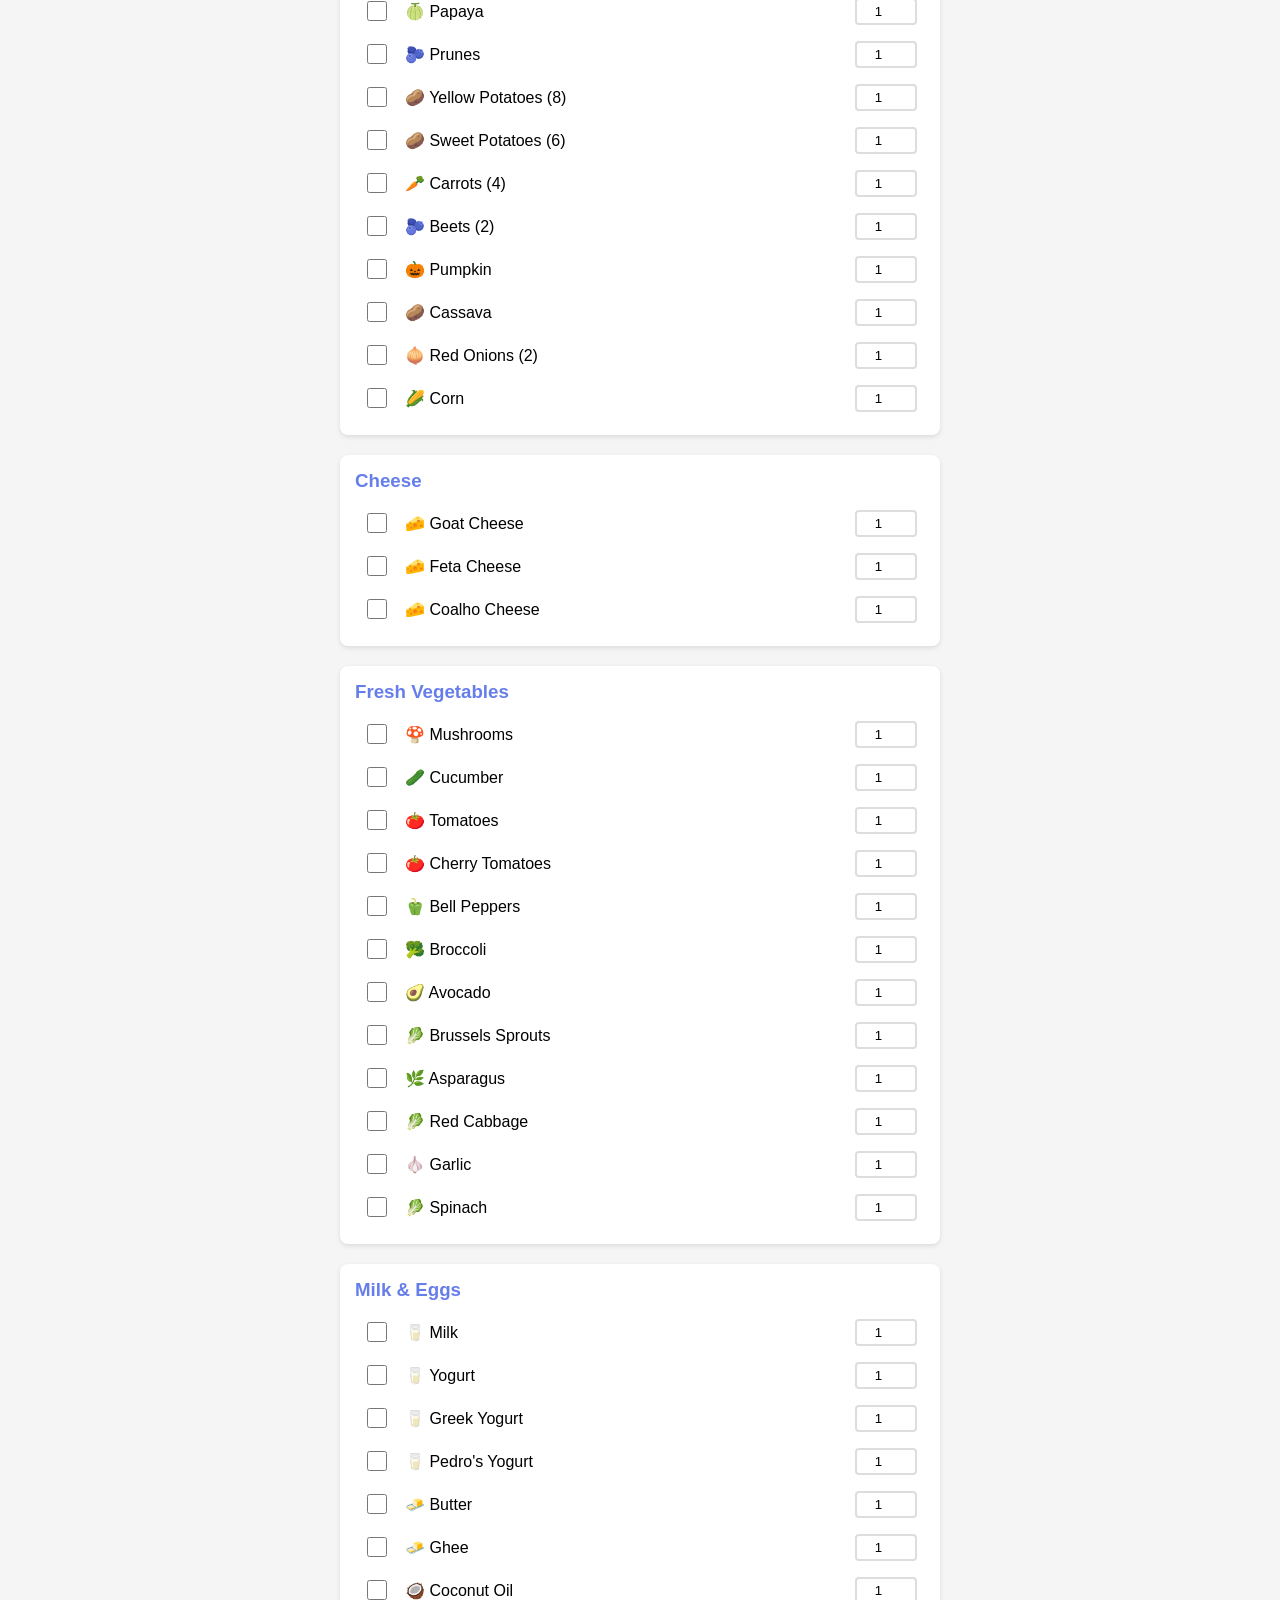
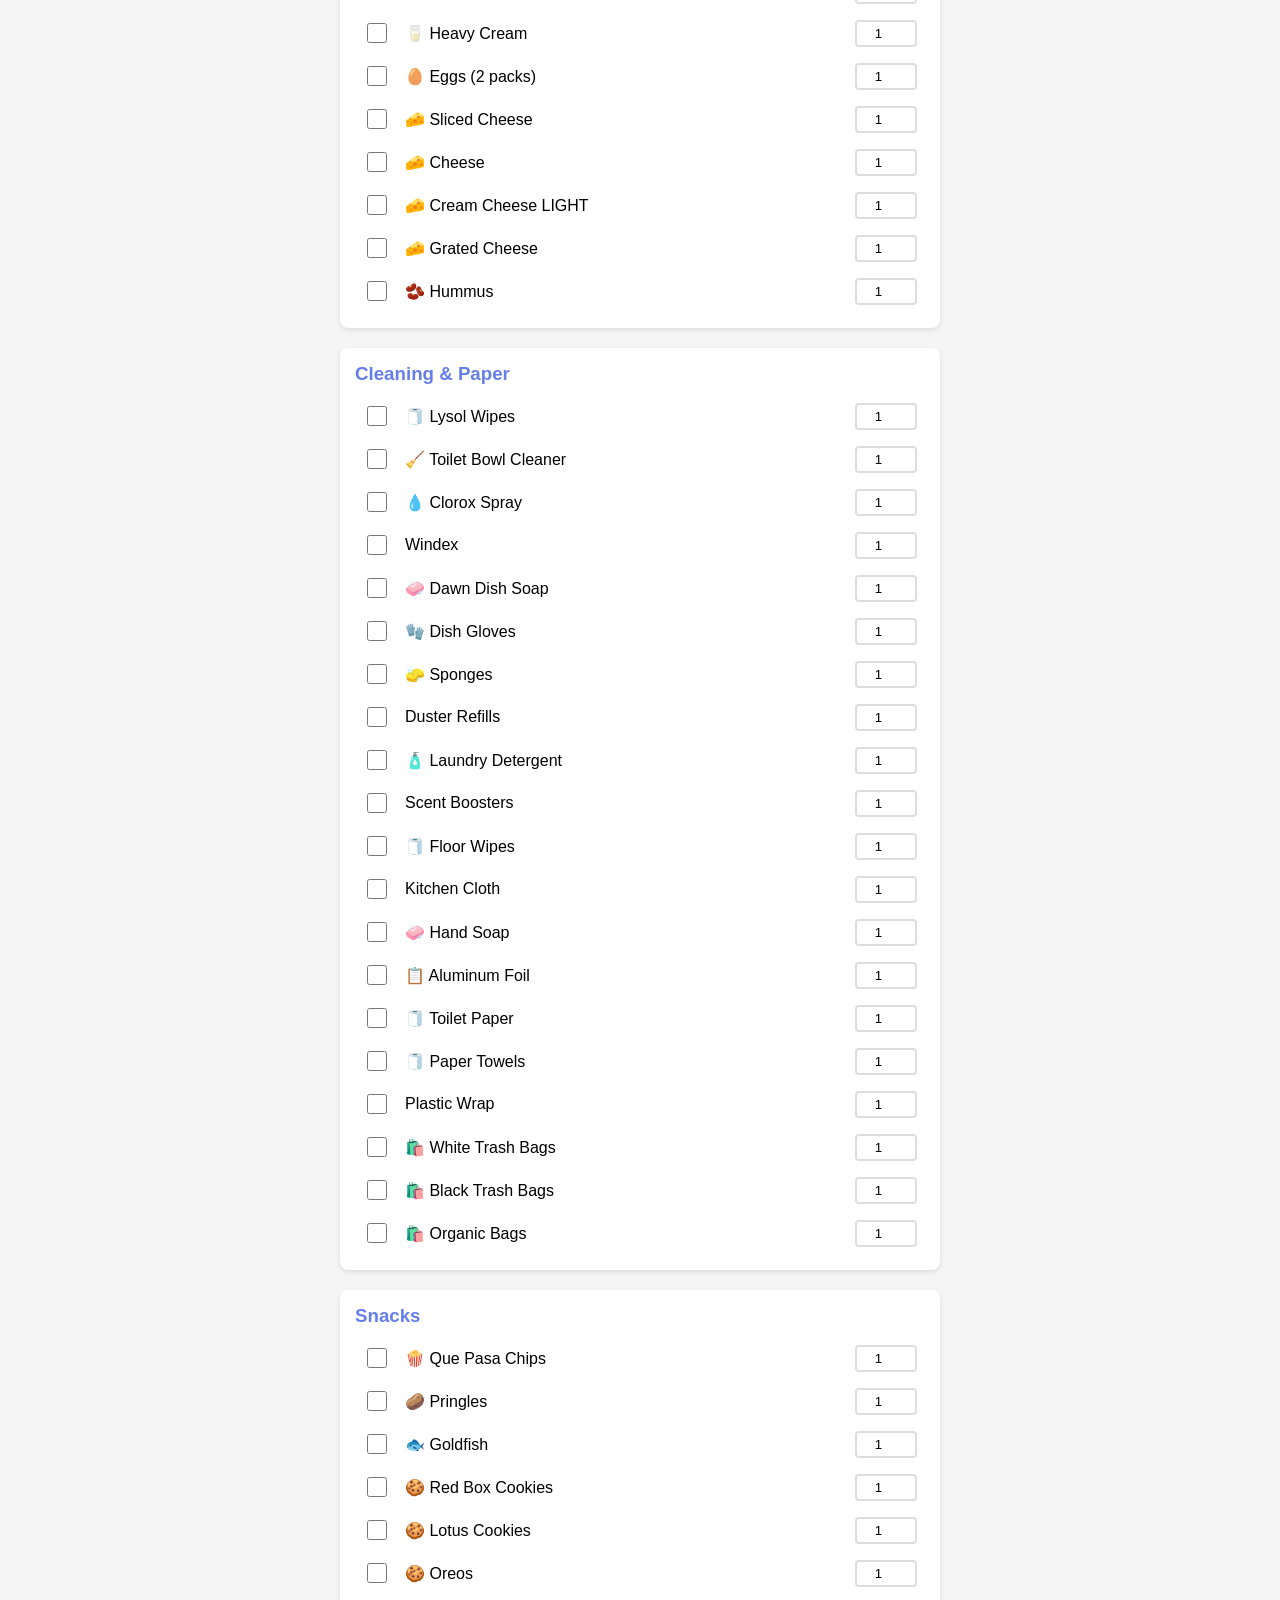
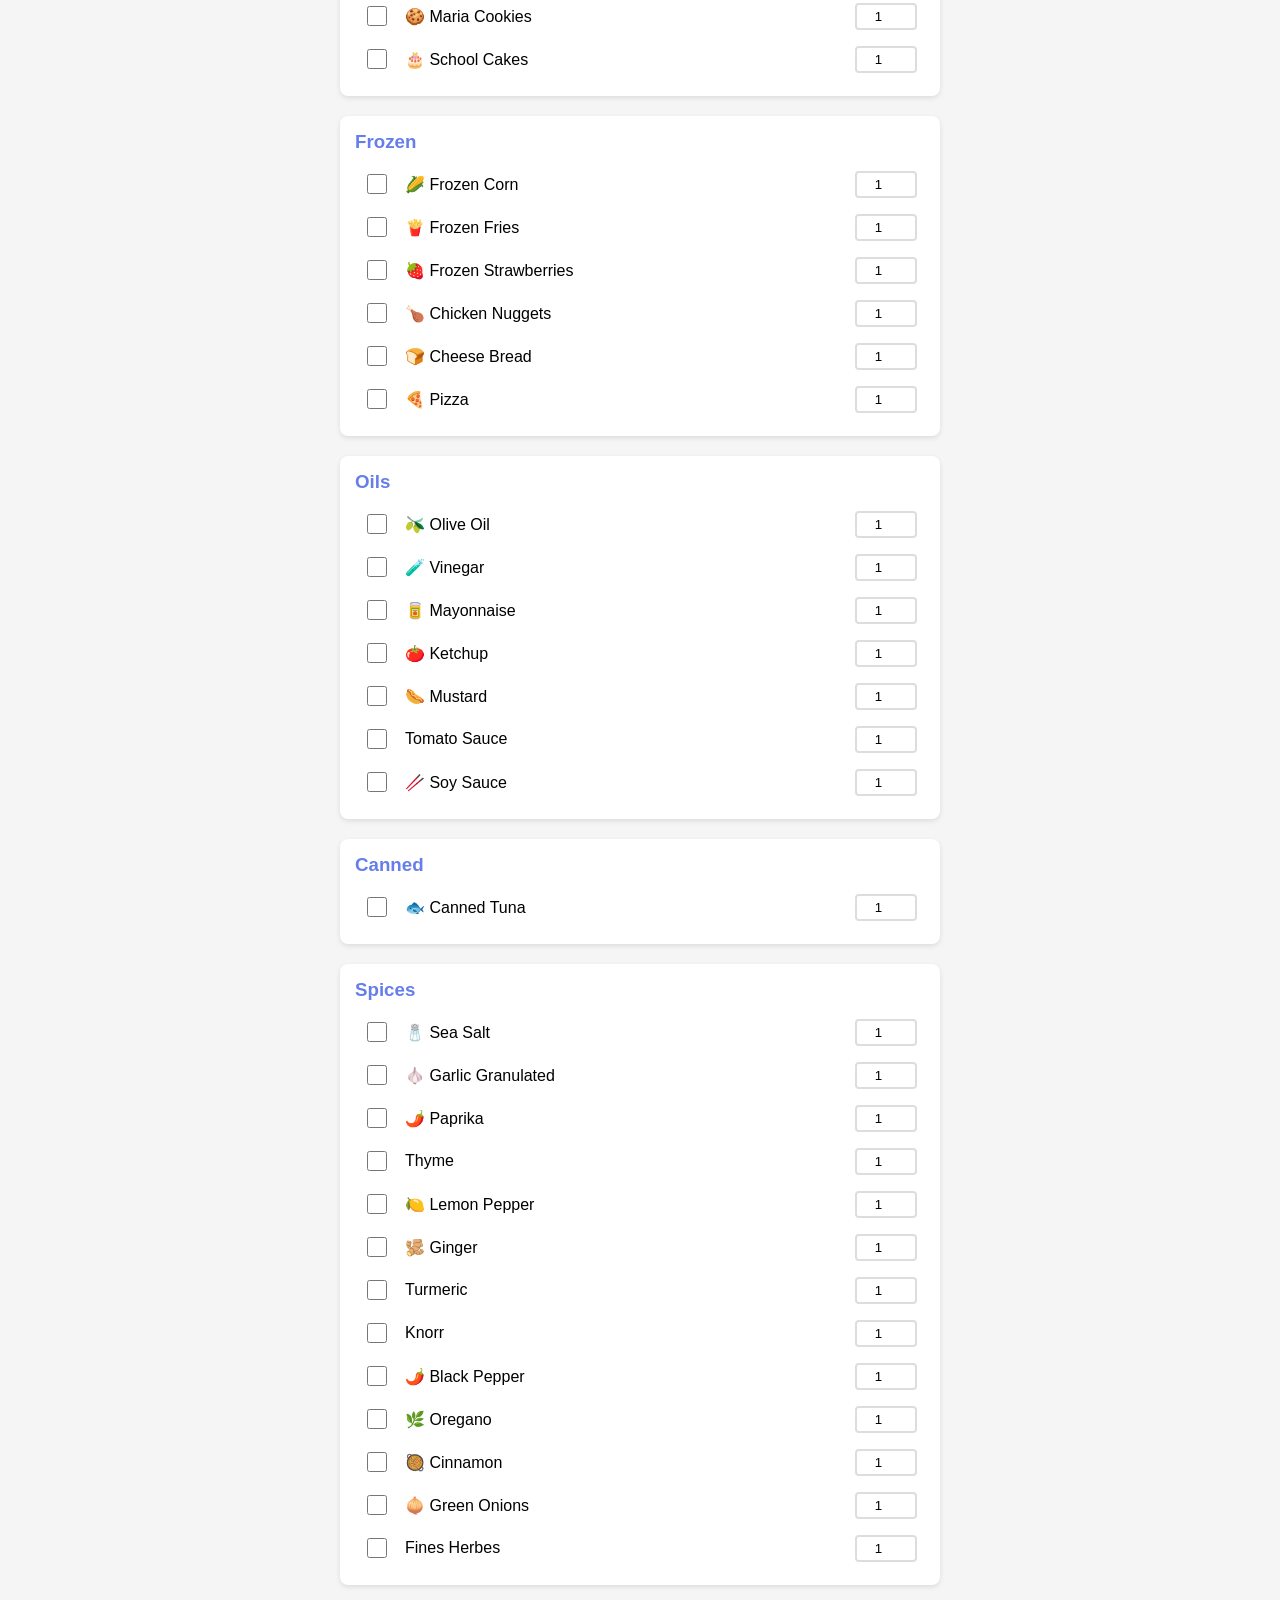
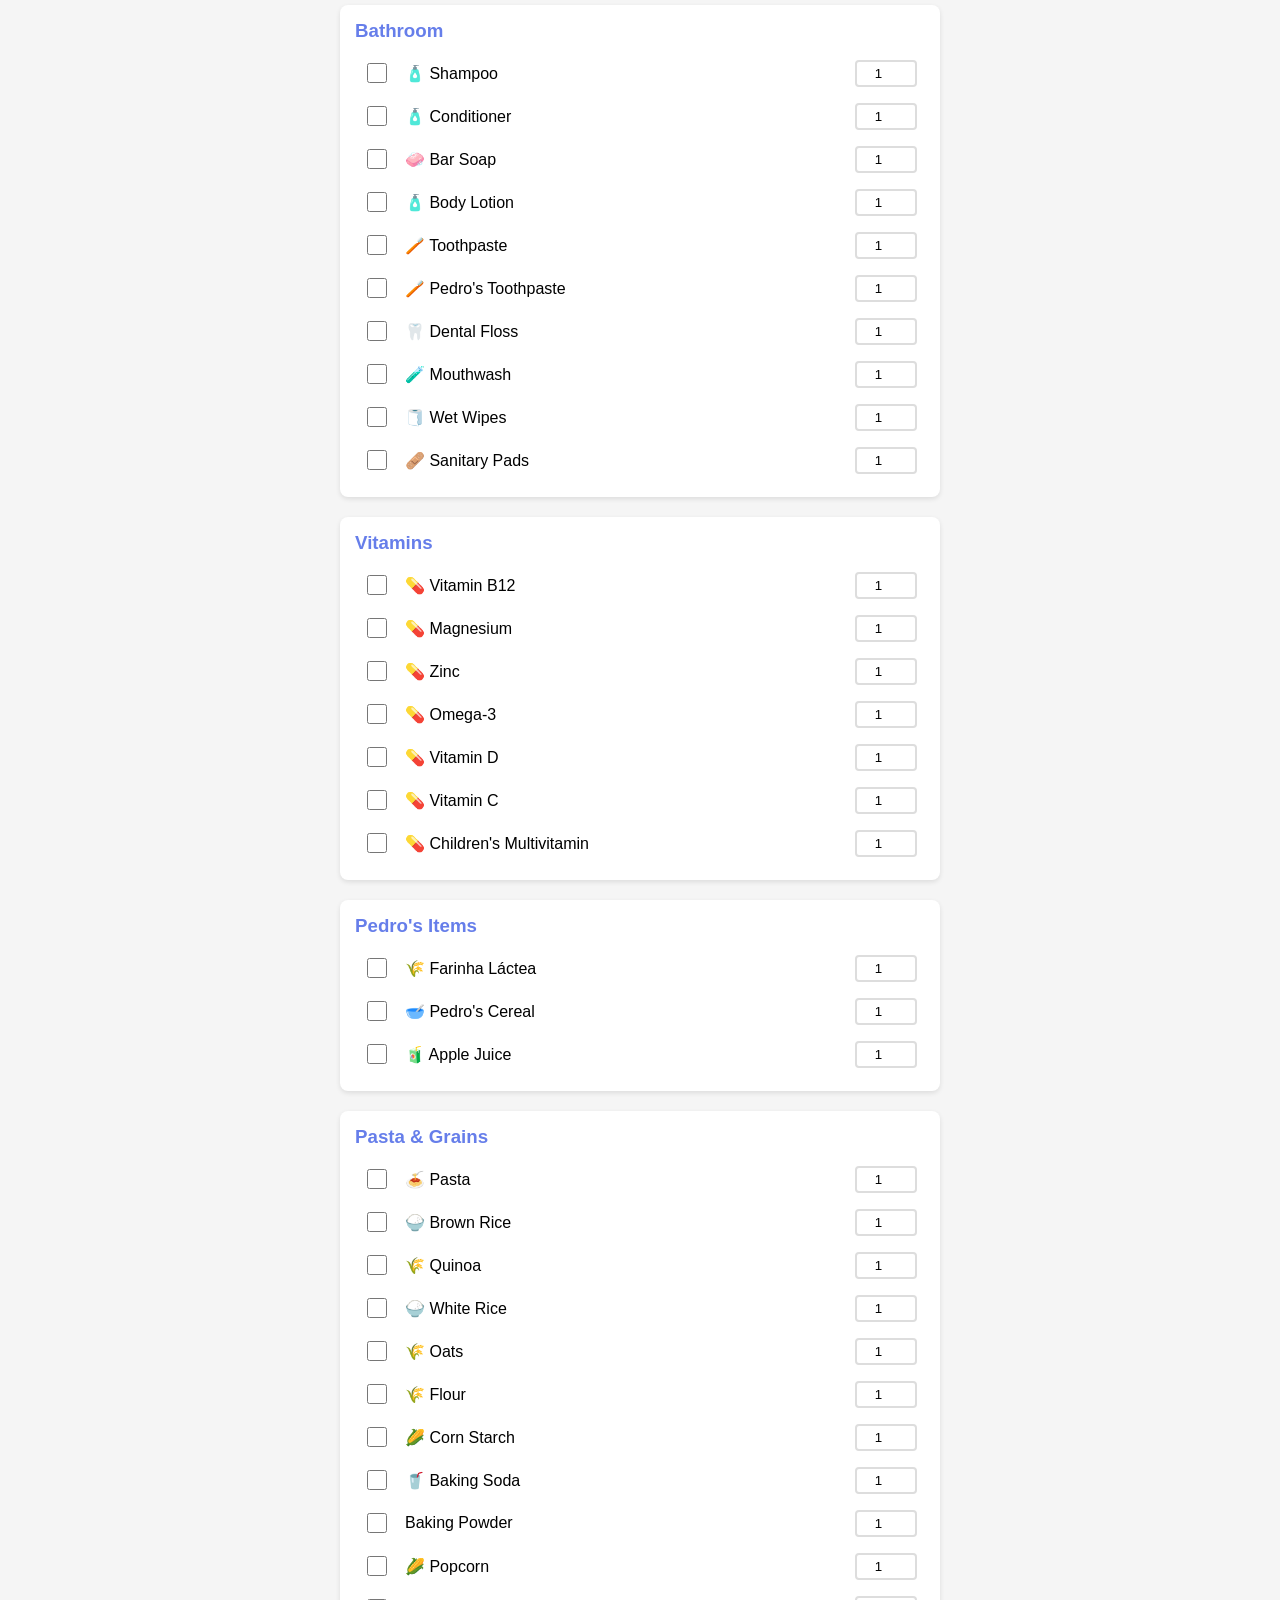
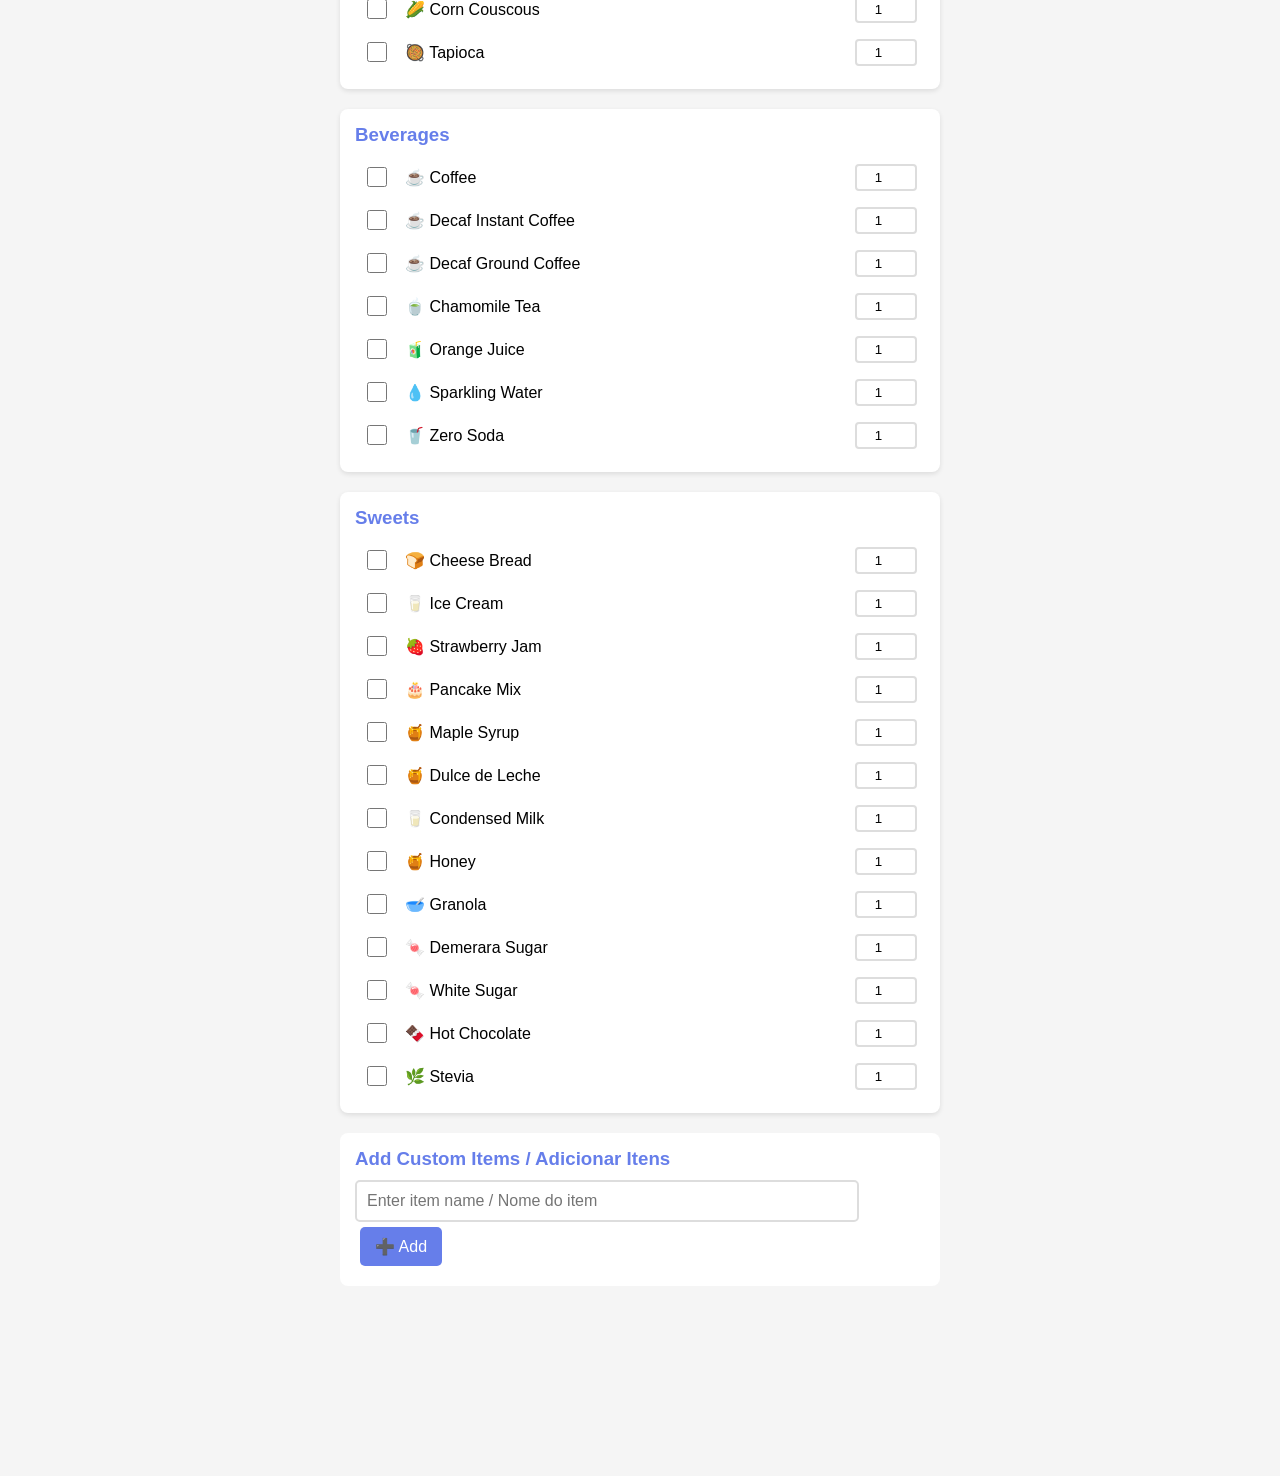
==== commit 7ebf2b19: "Add quantities, emojis, and custom item approval system" ====
--- a/index.html
+++ b/index.html
@@ -12,9 +12,10 @@
         .active { background: #667eea; color: white; }
         .category { margin: 20px 0; background: white; border-radius: 8px; padding: 15px; box-shadow: 0 2px 5px rgba(0,0,0,0.1); }
         .category h3 { margin: 0 0 10px 0; color: #667eea; }
-        .item { padding: 8px; display: flex; align-items: center; }
-        .item input { margin-right: 10px; width: 20px; height: 20px; }
+        .item { padding: 8px; display: flex; align-items: center; gap: 8px; }
+        .item input[type="checkbox"] { margin-right: 10px; width: 20px; height: 20px; flex-shrink: 0; }
         .item label { flex: 1; cursor: pointer; }
+        .item input[type="number"] { width: 50px; padding: 4px; border: 2px solid #ddd; border-radius: 4px; text-align: center; }
         .item.selected { background: #e8f5e9; }
         .counter { text-align: center; font-size: 18px; font-weight: bold; margin: 10px 0; }
         .actions { position: fixed; bottom: 0; left: 0; right: 0; background: white; padding: 15px; box-shadow: 0 -2px 10px rgba(0,0,0,0.1); max-width: 600px; margin: 0 auto; }
@@ -85,6 +86,13 @@
         <div class="category"><h3>Doces</h3><div class="item"><input type="checkbox" id="pt-18-0"><label for="pt-18-0">Pão queijo</label></div><div class="item"><input type="checkbox" id="pt-18-1"><label for="pt-18-1">Sorvete</label></div><div class="item"><input type="checkbox" id="pt-18-2"><label for="pt-18-2">Geleia morango</label></div><div class="item"><input type="checkbox" id="pt-18-3"><label for="pt-18-3">Panqueca</label></div><div class="item"><input type="checkbox" id="pt-18-4"><label for="pt-18-4">Maple Syrup</label></div><div class="item"><input type="checkbox" id="pt-18-5"><label for="pt-18-5">Doce leite</label></div><div class="item"><input type="checkbox" id="pt-18-6"><label for="pt-18-6">Leite condensado</label></div><div class="item"><input type="checkbox" id="pt-18-7"><label for="pt-18-7">Mel</label></div><div class="item"><input type="checkbox" id="pt-18-8"><label for="pt-18-8">Granola</label></div><div class="item"><input type="checkbox" id="pt-18-9"><label for="pt-18-9">Açúcar demerara</label></div><div class="item"><input type="checkbox" id="pt-18-10"><label for="pt-18-10">Açúcar branco</label></div><div class="item"><input type="checkbox" id="pt-18-11"><label for="pt-18-11">Chocolate quente</label></div><div class="item"><input type="checkbox" id="pt-18-12"><label for="pt-18-12">Stevia</label></div></div>
     </div>
     
+    <div style="margin: 20px 0; padding: 15px; background: white; border-radius: 8px;">
+        <h3 style="margin: 0 0 10px 0; color: #667eea;">Add Custom Items / Adicionar Itens</h3>
+        <div id="custom-items-list"></div>
+        <input type="text" id="new-custom-item" placeholder="Enter item name / Nome do item" style="width: calc(100% - 90px); padding: 10px; border: 2px solid #ddd; border-radius: 5px; font-size: 16px; margin-right: 5px;">
+        <button onclick="addCustomItemToList()" style="padding: 10px 15px; background: #667eea; color: white; border: none; border-radius: 5px; font-size: 16px;">➕ Add</button>
+    </div>
+    
     <div style="height: 150px;"></div>
     
     <div class="actions">
@@ -93,6 +101,155 @@
     </div>
 
     <script>
+var itemEmojis = {
+    'Gabriel Work Bars': '🍫', 'Barrinha Gabriel': '🍫',
+    'Fiber Bars (Chocolate)': '🍫', 'Barra cereal chocolate': '🍫',
+    'Rice Krispies Bars': '🍫', 'Barrinha Rice Krispies': '🍫',
+    'Pumpkin Seeds': '🌻', 'Sementes abóbora': '🌻',
+    'Cashews': '🥜', 'Castanhas': '🥜',
+    'Raisins': '�葡', 'Uvas passas': '🍇',
+    'Sesame Seeds': '🌰', 'Gergelim': '🌰',
+    'Cake': '🎂', 'Bolo': '🎂',
+    'Cookies': '🍪', 'Ginger Cookies': '🍪',
+    'Muffins': '🧁', 'Bolinho': '🧁',
+    'Bread': '🍞', 'Pão': '🍞',
+    'Hot Dog Buns': '🌭', 'Pão hot dog': '🌭',
+    'Tortillas': '🌮', 'Tortillas integral': '🌮',
+    'Croissants': '🥐', 'Croissant': '🥐',
+    'Turkey': '🦃', 'Peru': '🦃',
+    'Bacon': '🥓',
+    'Lemon': '🍋', 'Limão': '🍋',
+    'Apples': '🍎', 'Maçã': '🍎',
+    'Bananas': '🍌', 'Banana': '🍌',
+    'Tangerines': '🍊', 'Tangerina': '🍊',
+    'Papaya': '🍈', 'Mamão': '🍈',
+    'Prunes': '🫐', 'Ameixas': '🫐',
+    'Potatoes': '🥔', 'Batata': '🥔',
+    'Carrots': '🥕', 'Cenoura': '🥕',
+    'Beets': '🫐', 'Beterraba': '🫐',
+    'Pumpkin': '🎃', 'Jerimum': '🎃',
+    'Cassava': '🥔', 'Macaxeira': '🥔',
+    'Onions': '🧅', 'Cebola': '🧅',
+    'Corn': '🌽', 'Milho': '🌽',
+    'Cheese': '🧀', 'Queijo': '🧀',
+    'Mushrooms': '🍄', 'Cogumelos': '🍄',
+    'Cucumber': '🥒', 'Pepino': '🥒',
+    'Tomatoes': '🍅', 'Tomates': '🍅',
+    'Peppers': '🫑', 'Pimentão': '🫑',
+    'Broccoli': '🥦', 'Brócolis': '🥦',
+    'Avocado': '🥑', 'Abacate': '🥑',
+    'Brussels Sprouts': '🥬', 'Couve Bruxelas': '🥬',
+    'Asparagus': '🌿', 'Aspargos': '🌿',
+    'Cabbage': '🥬', 'Couve': '🥬',
+    'Garlic': '🧄', 'Alho': '🧄',
+    'Spinach': '🥬', 'Espinafre': '🥬',
+    'Milk': '🥛', 'Leite': '🥛',
+    'Yogurt': '🥛', 'Iogurte': '🥛',
+    'Butter': '🧈', 'Manteiga': '🧈',
+    'Ghee': '🧈', 'Manteiga terra': '🧈',
+    'Coconut Oil': '🥥', 'Óleo coco': '🥥',
+    'Cream': '🥛', 'Creme': '🥛',
+    'Eggs': '🥚', 'Ovos': '🥚',
+    'Hummus': '🫘',
+    'Wipes': '🧻', 'Lenços': '🧻',
+    'Soap': '🧼', 'Sabonete': '🧼', 'Sabão': '🧼',
+    'Cleaner': '🧹', 'Limpador': '🧹',
+    'Spray': '💧',
+    'Gloves': '🧤', 'Luvas': '🧤',
+    'Sponges': '🧽', 'Esponjas': '🧽',
+    'Detergent': '🧴', 'Detergente': '🧴',
+    'Paper': '🧻', 'Papel': '🧻',
+    'Foil': '📋', 'Alumínio': '📋',
+    'Bags': '🛍️', 'Sacos': '🛍️',
+    'Chips': '🍿',
+    'Pringles': '🥔',
+    'Goldfish': '🐟',
+    'Oreos': '🍪', 'Oreo': '🍪',
+    'Pizza': '🍕',
+    'Strawberries': '🍓', 'Morangos': '🍓',
+    'Nuggets': '🍗',
+    'Fries': '🍟', 'Batata frita': '🍟',
+    'Olive Oil': '🫒', 'Azeite': '🫒',
+    'Vinegar': '🧪', 'Vinagre': '🧪',
+    'Mayonnaise': '🥫', 'Maionese': '🥫',
+    'Ketchup': '🍅',
+    'Mustard': '🌭', 'Mostarda': '🌭',
+    'Soy Sauce': '🥢', 'Shoyu': '🥢',
+    'Tuna': '🐟', 'Atum': '🐟',
+    'Salt': '🧂', 'Sal': '🧂',
+    'Pepper': '🌶️', 'Pimenta': '🌶️',
+    'Paprika': '🌶️', 'Páprica': '🌶️',
+    'Ginger': '🫚', 'Gengibre': '🫚',
+    'Cinnamon': '🥘', 'Canela': '🥘',
+    'Oregano': '🌿', 'Orégano': '🌿',
+    'Shampoo': '🧴',
+    'Conditioner': '🧴', 'Condicionador': '🧴',
+    'Lotion': '🧴', 'Hidratante': '🧴',
+    'Toothpaste': '🪥', 'Pasta': '🪥',
+    'Floss': '🦷', 'Fio dental': '🦷',
+    'Mouthwash': '🧪', 'Enxaguante': '🧪',
+    'Pads': '🩹', 'Absorvente': '🩹',
+    'Vitamin': '💊', 'Vitamina': '💊',
+    'Magnesium': '💊', 'Magnésio': '💊',
+    'Zinc': '💊', 'Zinco': '💊',
+    'Omega': '💊', 'Ômega': '💊',
+    'Juice': '🧃', 'Suco': '🧃',
+    'Cereal': '🥣',
+    'Pasta': '🍝', 'Macarrão': '🍝',
+    'Rice': '🍚', 'Arroz': '🍚',
+    'Quinoa': '🌾',
+    'Oats': '🌾', 'Aveia': '🌾',
+    'Flour': '🌾', 'Farinha': '🌾',
+    'Popcorn': '🍿', 'Pipoca': '🍿',
+    'Tapioca': '🥘',
+    'Coffee': '☕', 'Café': '☕',
+    'Tea': '🍵', 'Chá': '🍵',
+    'Water': '💧', 'Água': '💧',
+    'Soda': '🥤', 'Refrigerante': '🥤',
+    'Ice Cream': '🍨', 'Sorvete': '🍨',
+    'Jam': '🍓', 'Geleia': '🍓',
+    'Pancake': '🥞', 'Panqueca': '🥞',
+    'Syrup': '🍯', 'Maple Syrup': '🍯',
+    'Dulce de Leche': '🍯', 'Doce leite': '🍯',
+    'Honey': '🍯', 'Mel': '🍯',
+    'Granola': '🥣',
+    'Sugar': '🍬', 'Açúcar': '🍬',
+    'Chocolate': '🍫',
+    'Stevia': '🌿'
+};
+
+var customItemsForGeneration = [];
+
+function addCustomItemToList() {
+    var input = document.getElementById('new-custom-item');
+    var itemName = input.value.trim();
+    if (!itemName) return;
+    
+    var itemDiv = document.createElement('div');
+    itemDiv.style.cssText = 'padding: 8px; margin: 5px 0; background: #fff9e6; border-radius: 5px; display: flex; align-items: center; gap: 8px;';
+    itemDiv.innerHTML = '<span style="flex: 1;">' + itemName + '</span><button onclick="removeCustomItem(this)" style="padding: 5px 10px; background: #c62828; color: white; border: none; border-radius: 3px; cursor: pointer;">✕</button>';
+    
+    document.getElementById('custom-items-list').appendChild(itemDiv);
+    customItemsForGeneration.push(itemName);
+    input.value = '';
+}
+
+function removeCustomItem(btn) {
+    var itemDiv = btn.parentElement;
+    var itemName = itemDiv.querySelector('span').textContent;
+    customItemsForGeneration = customItemsForGeneration.filter(function(name) { return name !== itemName; });
+    itemDiv.remove();
+}
+
+function getItemEmoji(itemName) {
+    for (var key in itemEmojis) {
+        if (itemName.toLowerCase().includes(key.toLowerCase())) {
+            return itemEmojis[key] + ' ';
+        }
+    }
+    return '';
+}
+
 function showLang(lang) {
     syncCheckboxes();
     document.getElementById('btn-en').className = lang === 'en' ? 'active' : '';
@@ -139,20 +296,28 @@
 function generateList() {
     var selected = [];
     var selectedIds = [];
+    var quantities = {};
     var visibleList = document.getElementById('btn-en').className === 'active' ? 'list-en' : 'list-pt';
     document.querySelectorAll('#' + visibleList + ' input[type="checkbox"]:checked').forEach(function(cb) {
-        selected.push(cb.nextElementSibling.textContent);
+        var itemName = cb.nextElementSibling.textContent;
+        var qtyInput = cb.parentElement.querySelector('input[type="number"]');
+        var qty = qtyInput ? qtyInput.value || '1' : '1';
+        selected.push(itemName);
         selectedIds.push(cb.id);
+        quantities[cb.id] = qty;
     });
     
     var lang = document.getElementById('btn-en').className === 'active' ? 'en' : 'pt';
-    if (selected.length === 0) {
+    
+    if (selected.length === 0 && customItemsForGeneration.length === 0) {
         alert(lang === 'en' ? 'Please select at least one item!' : 'Selecione pelo menos um item!');
         return;
     }
     
     var itemsParam = encodeURIComponent(selectedIds.join(','));
-    var shareUrl = window.location.origin + window.location.pathname + 'list.html?items=' + itemsParam + '&lang=' + lang;
+    var qtysParam = encodeURIComponent(JSON.stringify(quantities));
+    var customParam = encodeURIComponent(JSON.stringify(customItemsForGeneration));
+    var shareUrl = window.location.origin + window.location.pathname + 'list.html?items=' + itemsParam + '&qtys=' + qtysParam + '&custom=' + customParam + '&lang=' + lang;
     
     var today = new Date();
     var day = String(today.getDate()).padStart(2, '0');
@@ -181,6 +346,25 @@
     }
 }
 
+// Add quantity inputs and emojis to all items
+document.querySelectorAll('.item').forEach(function(itemDiv) {
+    var label = itemDiv.querySelector('label');
+    if (label) {
+        var itemName = label.textContent;
+        var emoji = getItemEmoji(itemName);
+        if (emoji) {
+            label.innerHTML = emoji + label.textContent;
+        }
+        
+        var qtyInput = document.createElement('input');
+        qtyInput.type = 'number';
+        qtyInput.min = '1';
+        qtyInput.value = '1';
+        qtyInput.style.cssText = 'width: 50px; padding: 4px; border: 2px solid #ddd; border-radius: 4px; text-align: center;';
+        itemDiv.appendChild(qtyInput);
+    }
+});
+
 var allCheckboxes = document.querySelectorAll('input[type="checkbox"]');
 for (var i = 0; i < allCheckboxes.length; i++) {
     allCheckboxes[i].addEventListener('change', updateCounter);
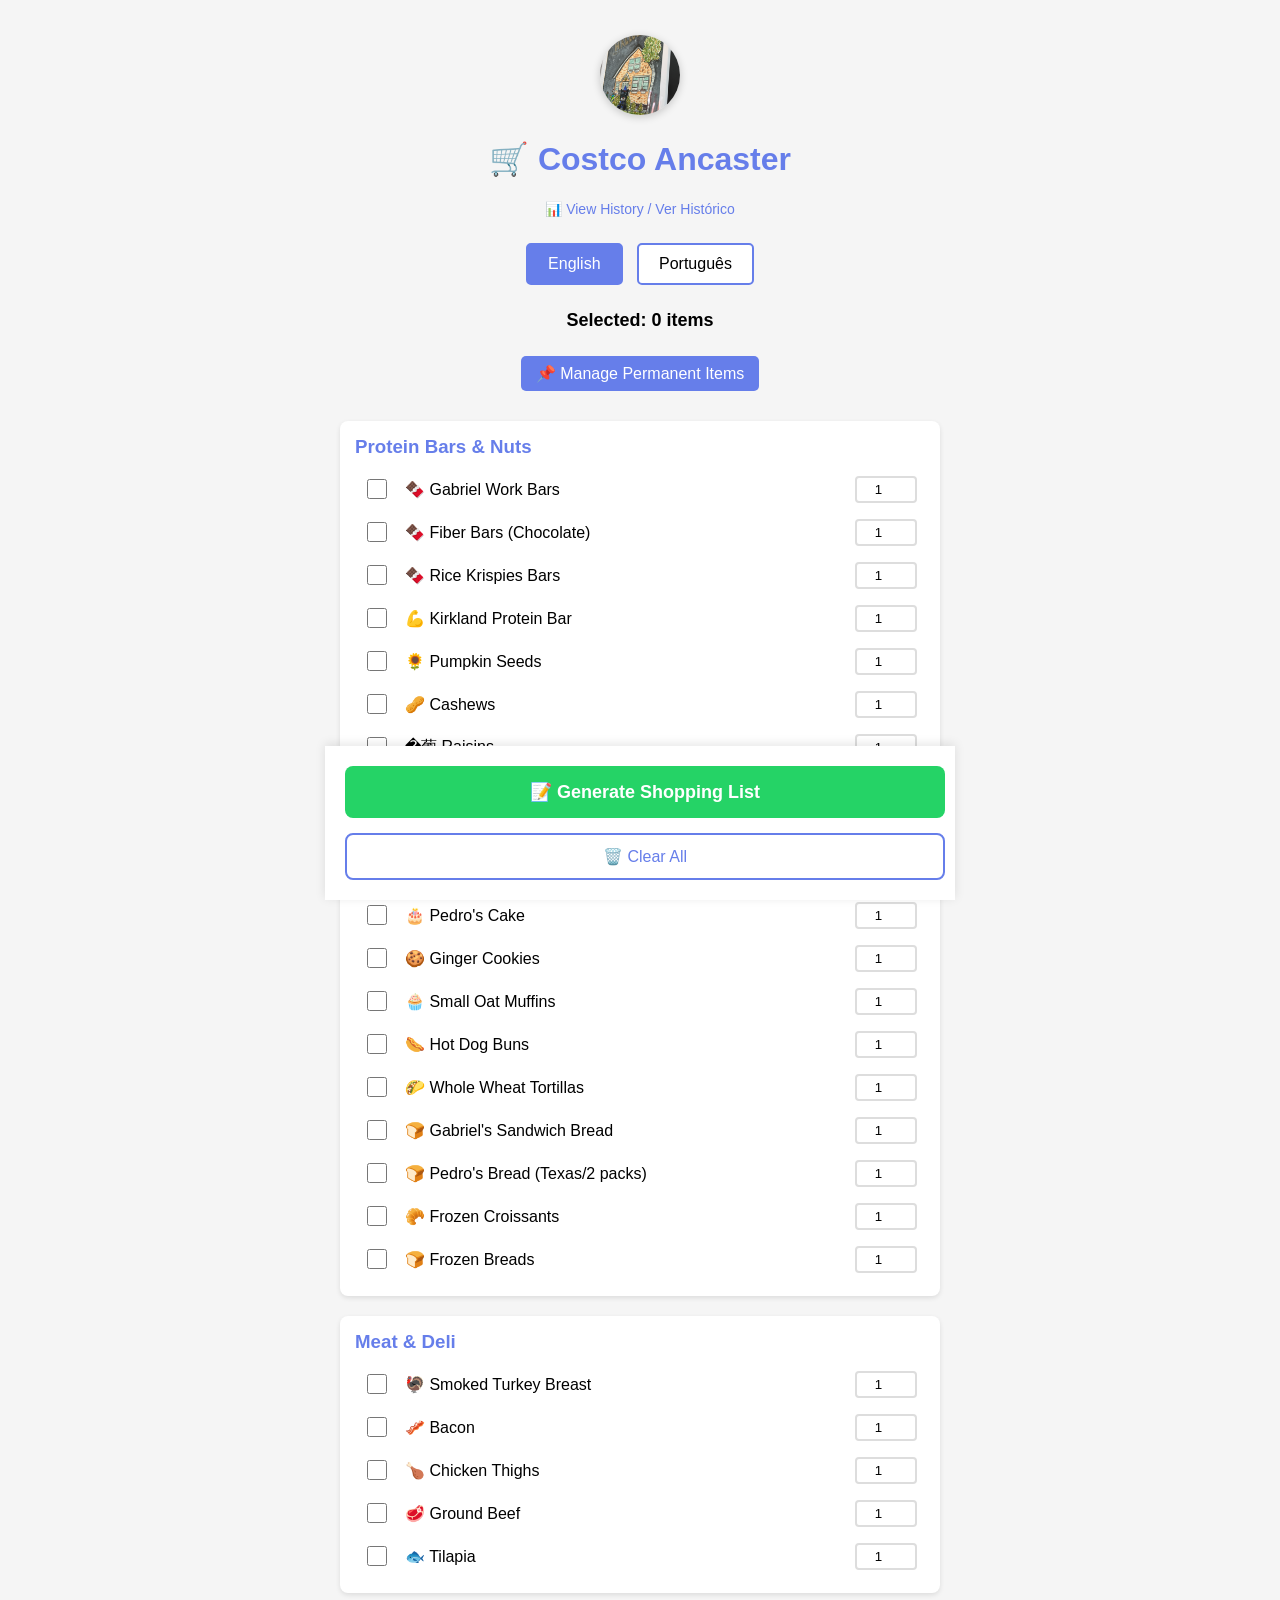
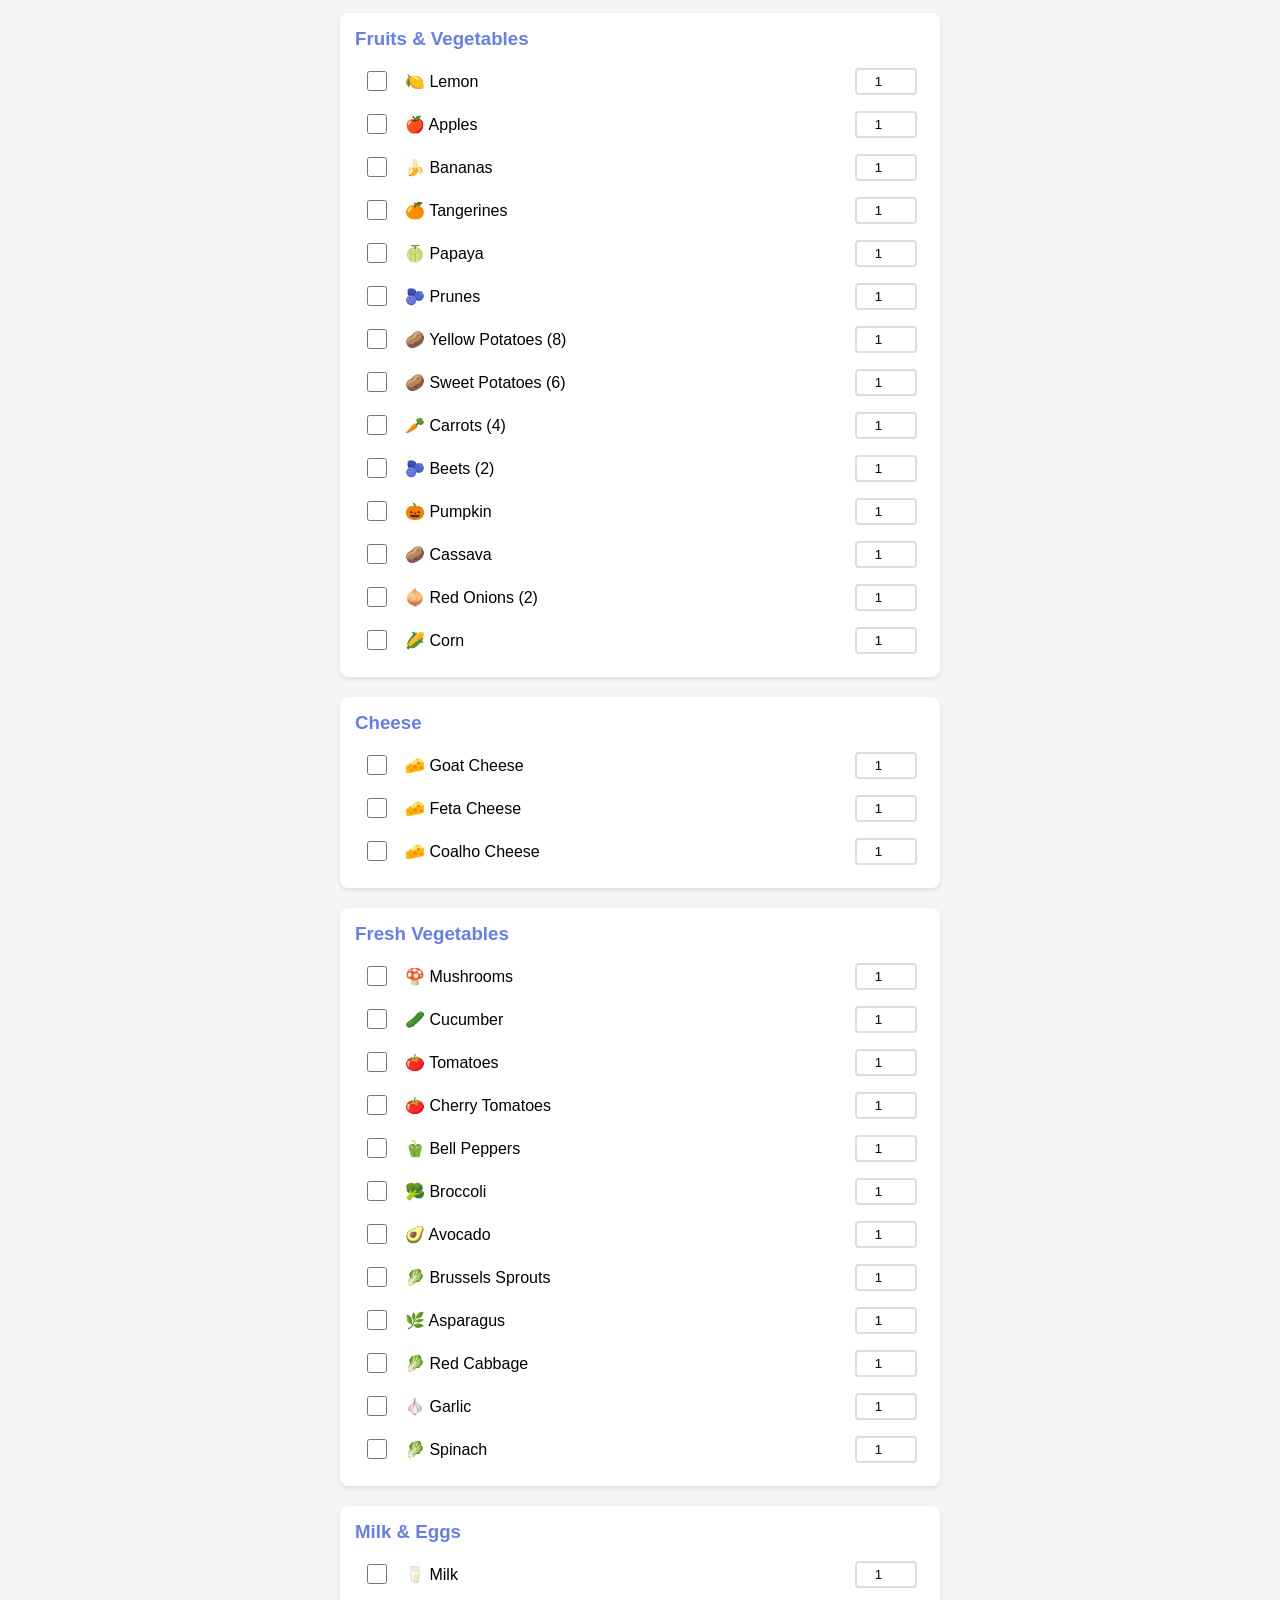
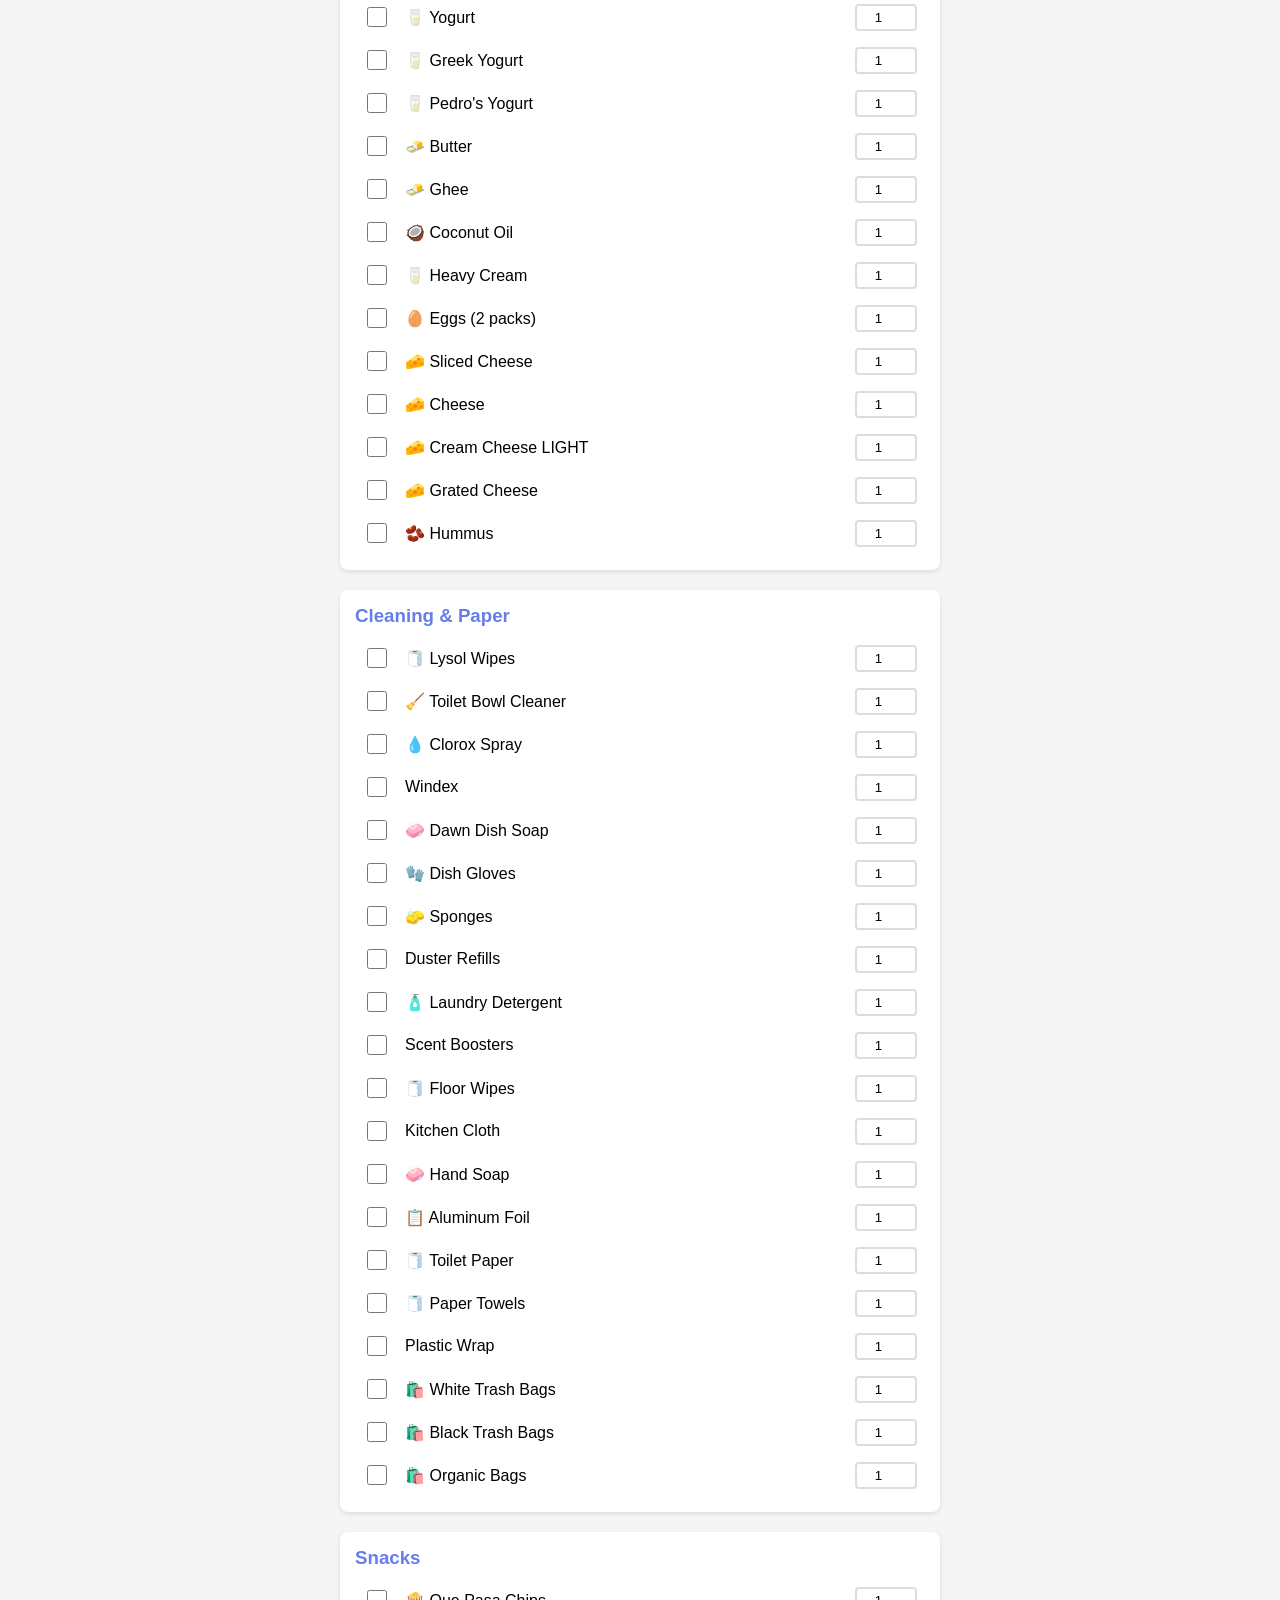
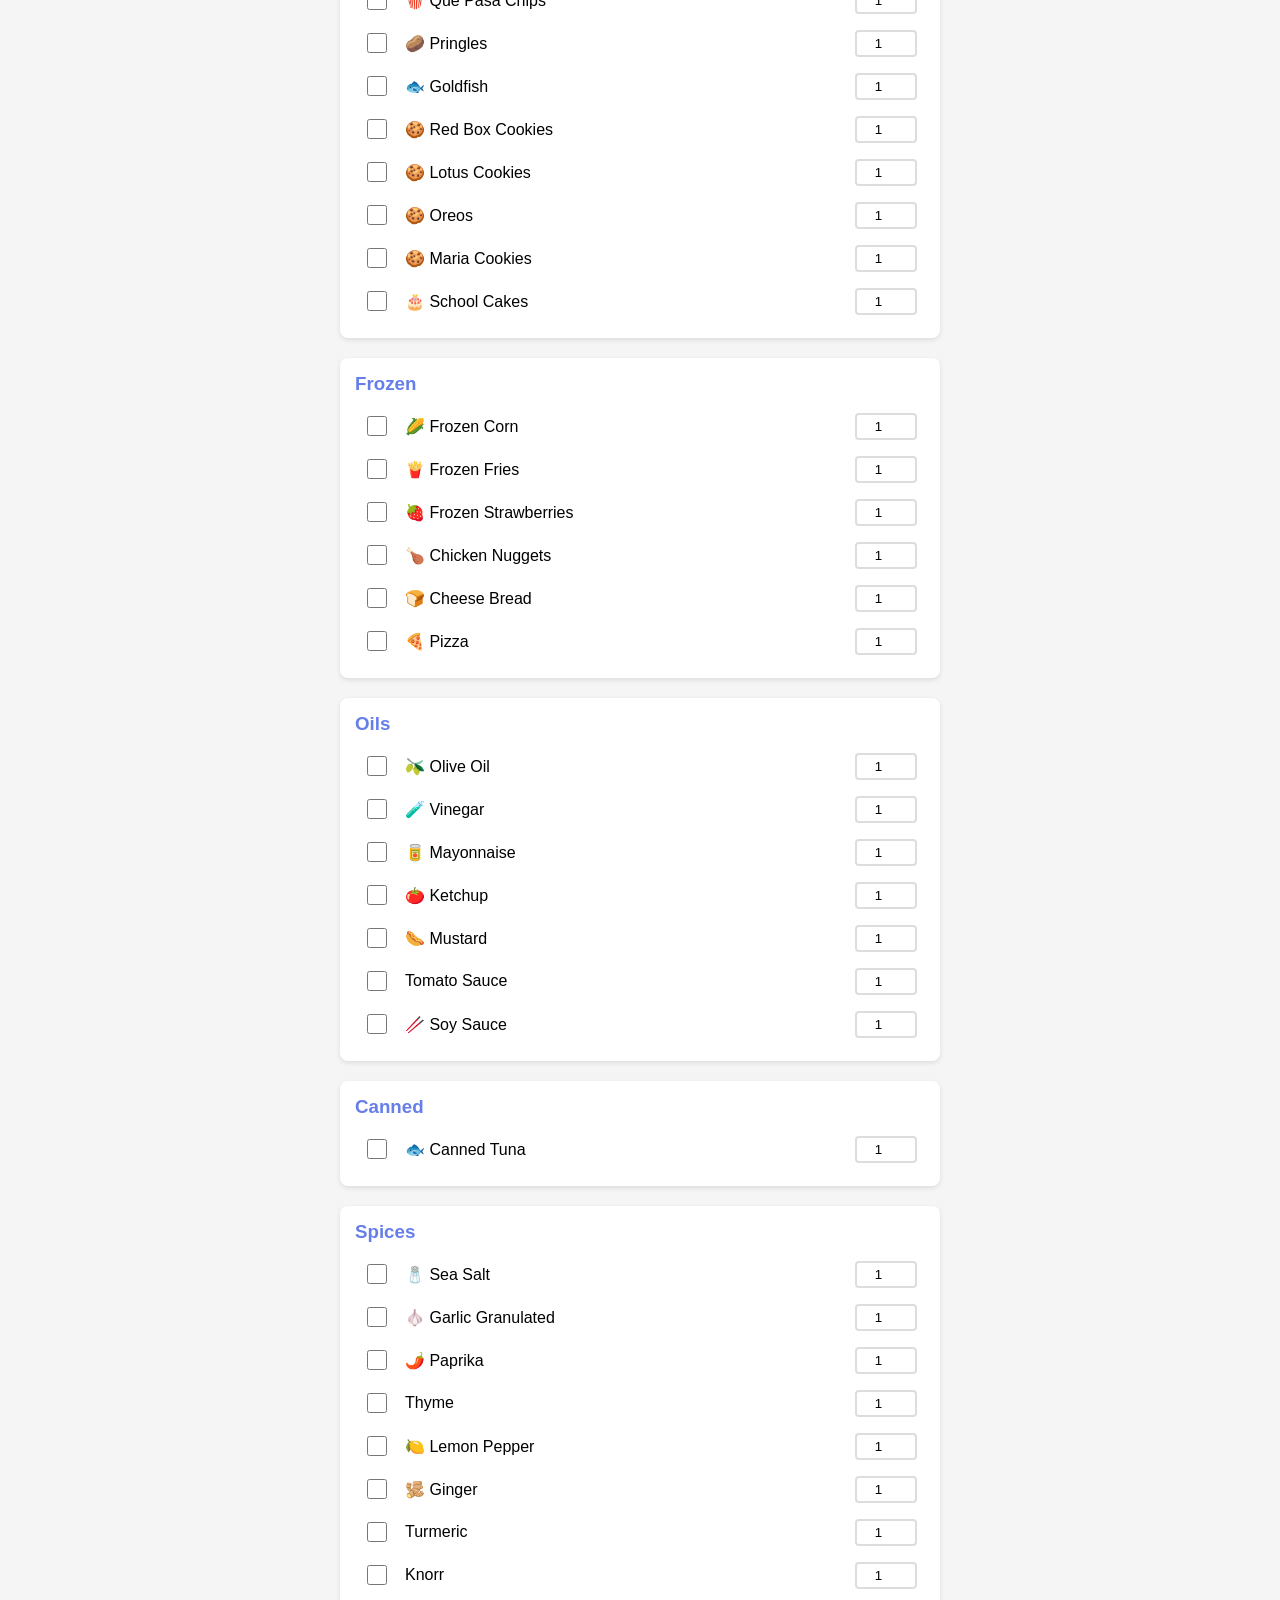
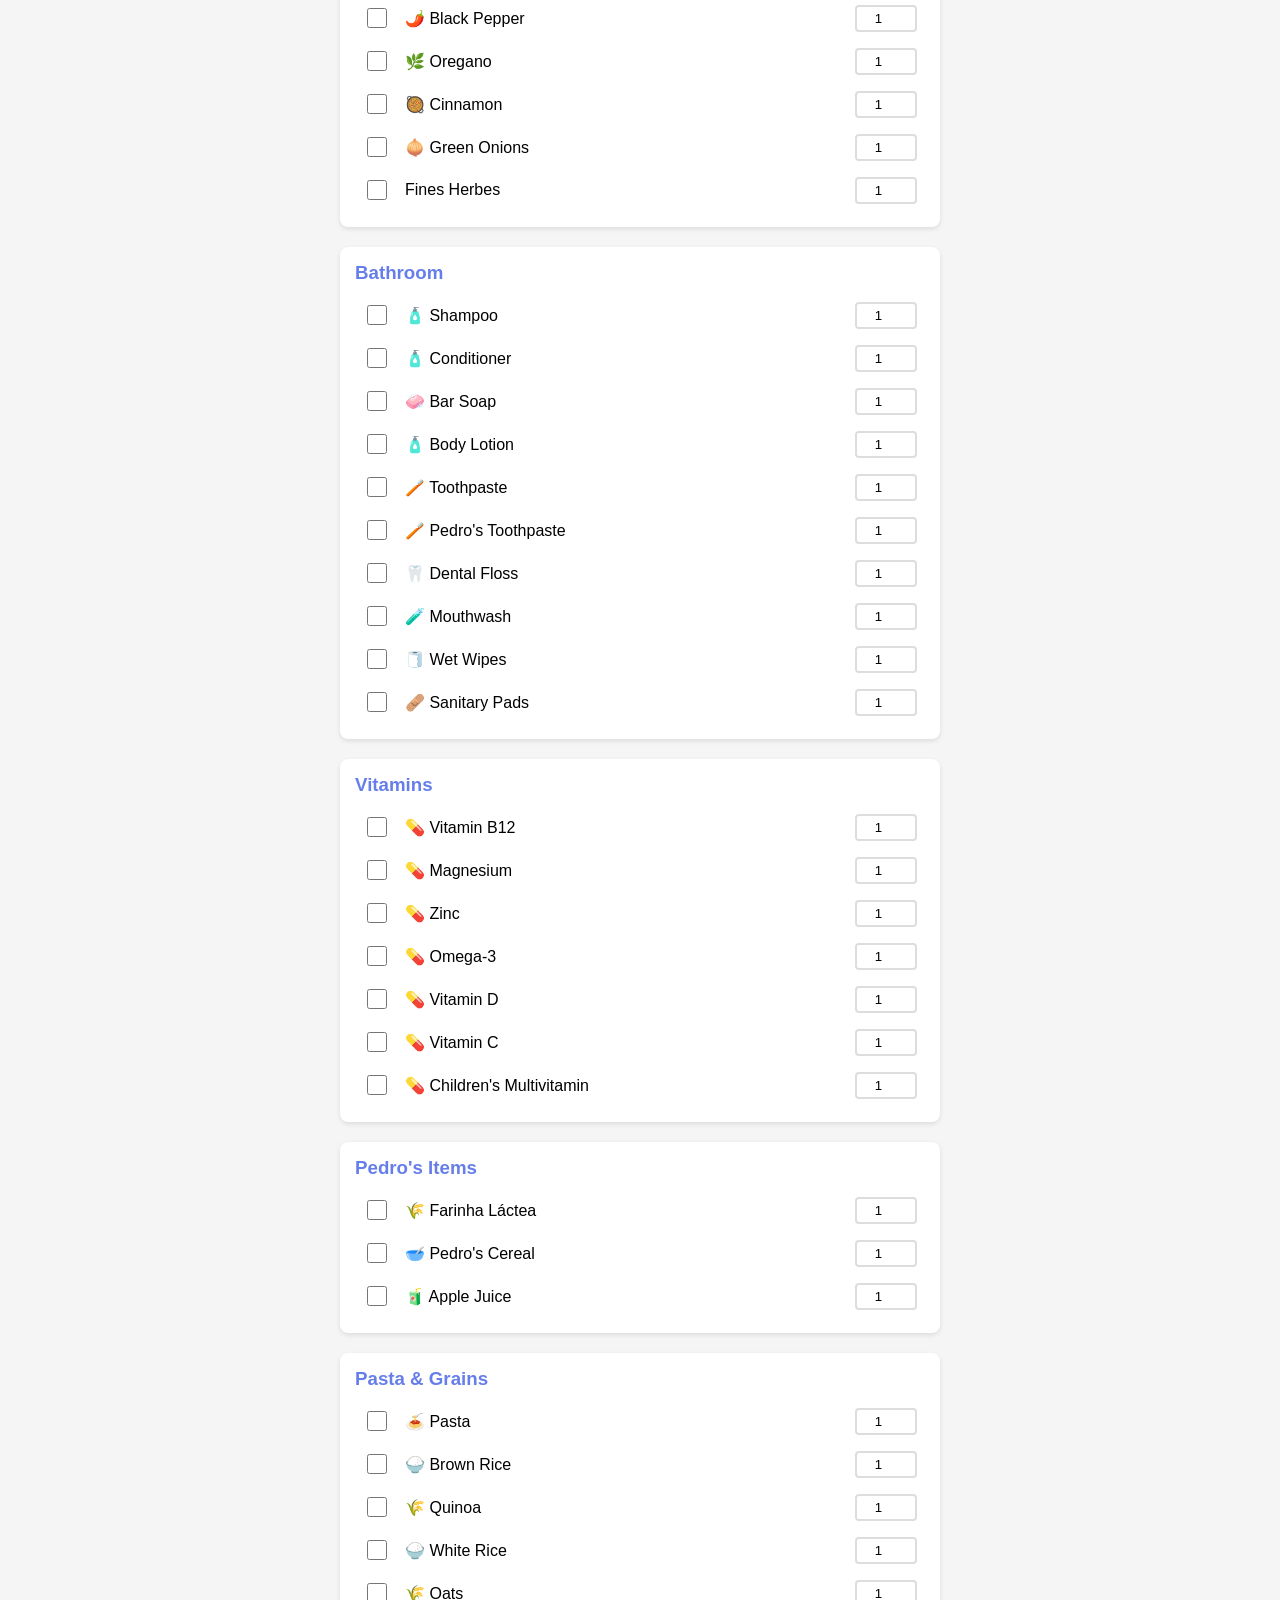
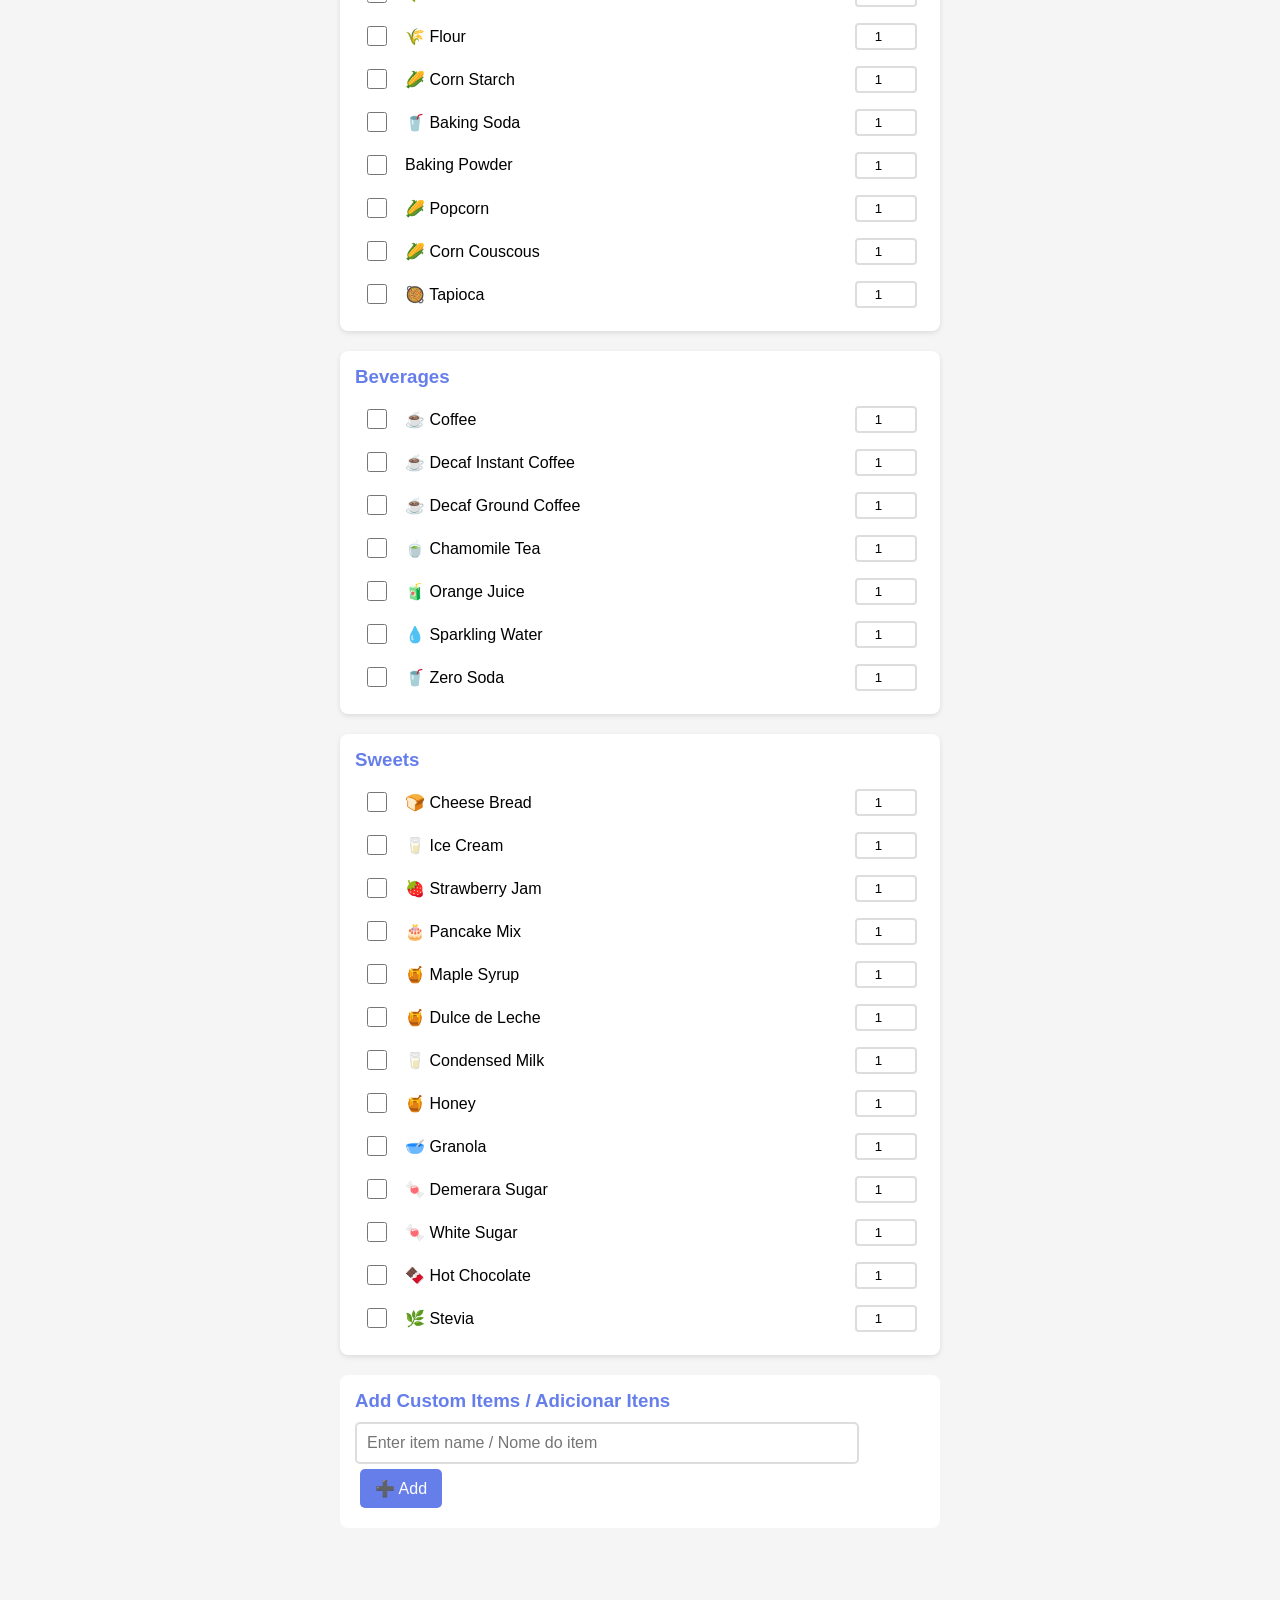
==== commit 4d660074: "Add permanent items feature and new items (Chicken Thighs, Ground Beef, Tilapia, Kirkland Protein Ba" ====
--- a/index.html
+++ b/index.html
@@ -22,6 +22,12 @@
         .btn-generate { width: 100%; padding: 15px; background: #25D366; color: white; border: none; border-radius: 8px; font-size: 18px; font-weight: bold; margin-bottom: 10px; }
         .btn-clear { width: 100%; padding: 12px; background: white; color: #667eea; border: 2px solid #667eea; border-radius: 8px; font-size: 16px; }
         .pt { display: none; }
+        .permanent-section { background: #e8f4f8; border: 2px solid #667eea; }
+        .permanent-section h3 { color: #0066cc; }
+        .btn-pin { padding: 2px 6px; margin-left: 5px; font-size: 11px; border: 1px solid #999; background: white; border-radius: 3px; cursor: pointer; }
+        .btn-pin:hover { background: #f0f0f0; }
+        .btn-unpin { padding: 2px 6px; margin-left: 5px; font-size: 11px; border: 1px solid #cc0000; background: #ffe0e0; color: #cc0000; border-radius: 3px; cursor: pointer; }
+        .manage-btn { margin: 10px 0; padding: 8px 15px; background: #667eea; color: white; border: none; border-radius: 5px; cursor: pointer; }
     </style>
 </head>
 <body>
@@ -42,10 +48,21 @@
     
     <div class="counter" id="counter">Selected: 0 items</div>
     
+    <div style="text-align: center; margin: 15px 0;">
+        <button class="manage-btn" onclick="toggleManageMode()">
+            <span id="manage-btn-text-en">📌 Manage Permanent Items</span>
+            <span id="manage-btn-text-pt" style="display: none;">📌 Gerenciar Itens Permanentes</span>
+        </button>
+    </div>
+    
     <div id="list-en">
-        <div class="category"><h3>Protein Bars & Nuts</h3><div class="item"><input type="checkbox" id="en-0-0"><label for="en-0-0">Gabriel Work Bars</label></div><div class="item"><input type="checkbox" id="en-0-1"><label for="en-0-1">Fiber Bars (Chocolate)</label></div><div class="item"><input type="checkbox" id="en-0-2"><label for="en-0-2">Rice Krispies Bars</label></div><div class="item"><input type="checkbox" id="en-0-3"><label for="en-0-3">Pumpkin Seeds</label></div><div class="item"><input type="checkbox" id="en-0-4"><label for="en-0-4">Cashews</label></div><div class="item"><input type="checkbox" id="en-0-5"><label for="en-0-5">Raisins</label></div><div class="item"><input type="checkbox" id="en-0-6"><label for="en-0-6">Sesame Seeds</label></div></div>
+        <div id="permanent-en" class="category permanent-section">
+            <h3>⭐ Permanent Items (Always Selected)</h3>
+            <div id="permanent-items-en"></div>
+        </div>
+        <div class="category"><h3>Protein Bars & Nuts</h3><div class="item"><input type="checkbox" id="en-0-0"><label for="en-0-0">Gabriel Work Bars</label></div><div class="item"><input type="checkbox" id="en-0-1"><label for="en-0-1">Fiber Bars (Chocolate)</label></div><div class="item"><input type="checkbox" id="en-0-2"><label for="en-0-2">Rice Krispies Bars</label></div><div class="item"><input type="checkbox" id="en-0-3"><label for="en-0-3">Kirkland Protein Bar</label></div><div class="item"><input type="checkbox" id="en-0-4"><label for="en-0-4">Pumpkin Seeds</label></div><div class="item"><input type="checkbox" id="en-0-5"><label for="en-0-5">Cashews</label></div><div class="item"><input type="checkbox" id="en-0-6"><label for="en-0-6">Raisins</label></div><div class="item"><input type="checkbox" id="en-0-7"><label for="en-0-7">Sesame Seeds</label></div></div>
         <div class="category"><h3>Bakery</h3><div class="item"><input type="checkbox" id="en-1-0"><label for="en-1-0">Pedro's Cake</label></div><div class="item"><input type="checkbox" id="en-1-1"><label for="en-1-1">Ginger Cookies</label></div><div class="item"><input type="checkbox" id="en-1-2"><label for="en-1-2">Small Oat Muffins</label></div><div class="item"><input type="checkbox" id="en-1-3"><label for="en-1-3">Hot Dog Buns</label></div><div class="item"><input type="checkbox" id="en-1-4"><label for="en-1-4">Whole Wheat Tortillas</label></div><div class="item"><input type="checkbox" id="en-1-5"><label for="en-1-5">Gabriel's Sandwich Bread</label></div><div class="item"><input type="checkbox" id="en-1-6"><label for="en-1-6">Pedro's Bread (Texas/2 packs)</label></div><div class="item"><input type="checkbox" id="en-1-7"><label for="en-1-7">Frozen Croissants</label></div><div class="item"><input type="checkbox" id="en-1-8"><label for="en-1-8">Frozen Breads</label></div></div>
-        <div class="category"><h3>Meat & Deli</h3><div class="item"><input type="checkbox" id="en-2-0"><label for="en-2-0">Smoked Turkey Breast</label></div><div class="item"><input type="checkbox" id="en-2-1"><label for="en-2-1">Bacon</label></div></div>
+        <div class="category"><h3>Meat & Deli</h3><div class="item"><input type="checkbox" id="en-2-0"><label for="en-2-0">Smoked Turkey Breast</label></div><div class="item"><input type="checkbox" id="en-2-1"><label for="en-2-1">Bacon</label></div><div class="item"><input type="checkbox" id="en-2-2"><label for="en-2-2">Chicken Thighs</label></div><div class="item"><input type="checkbox" id="en-2-3"><label for="en-2-3">Ground Beef</label></div><div class="item"><input type="checkbox" id="en-2-4"><label for="en-2-4">Tilapia</label></div></div>
         <div class="category"><h3>Fruits & Vegetables</h3><div class="item"><input type="checkbox" id="en-3-0"><label for="en-3-0">Lemon</label></div><div class="item"><input type="checkbox" id="en-3-1"><label for="en-3-1">Apples</label></div><div class="item"><input type="checkbox" id="en-3-2"><label for="en-3-2">Bananas</label></div><div class="item"><input type="checkbox" id="en-3-3"><label for="en-3-3">Tangerines</label></div><div class="item"><input type="checkbox" id="en-3-4"><label for="en-3-4">Papaya</label></div><div class="item"><input type="checkbox" id="en-3-5"><label for="en-3-5">Prunes</label></div><div class="item"><input type="checkbox" id="en-3-6"><label for="en-3-6">Yellow Potatoes (8)</label></div><div class="item"><input type="checkbox" id="en-3-7"><label for="en-3-7">Sweet Potatoes (6)</label></div><div class="item"><input type="checkbox" id="en-3-8"><label for="en-3-8">Carrots (4)</label></div><div class="item"><input type="checkbox" id="en-3-9"><label for="en-3-9">Beets (2)</label></div><div class="item"><input type="checkbox" id="en-3-10"><label for="en-3-10">Pumpkin</label></div><div class="item"><input type="checkbox" id="en-3-11"><label for="en-3-11">Cassava</label></div><div class="item"><input type="checkbox" id="en-3-12"><label for="en-3-12">Red Onions (2)</label></div><div class="item"><input type="checkbox" id="en-3-13"><label for="en-3-13">Corn</label></div></div>
         <div class="category"><h3>Cheese</h3><div class="item"><input type="checkbox" id="en-4-0"><label for="en-4-0">Goat Cheese</label></div><div class="item"><input type="checkbox" id="en-4-1"><label for="en-4-1">Feta Cheese</label></div><div class="item"><input type="checkbox" id="en-4-2"><label for="en-4-2">Coalho Cheese</label></div></div>
         <div class="category"><h3>Fresh Vegetables</h3><div class="item"><input type="checkbox" id="en-5-0"><label for="en-5-0">Mushrooms</label></div><div class="item"><input type="checkbox" id="en-5-1"><label for="en-5-1">Cucumber</label></div><div class="item"><input type="checkbox" id="en-5-2"><label for="en-5-2">Tomatoes</label></div><div class="item"><input type="checkbox" id="en-5-3"><label for="en-5-3">Cherry Tomatoes</label></div><div class="item"><input type="checkbox" id="en-5-4"><label for="en-5-4">Bell Peppers</label></div><div class="item"><input type="checkbox" id="en-5-5"><label for="en-5-5">Broccoli</label></div><div class="item"><input type="checkbox" id="en-5-6"><label for="en-5-6">Avocado</label></div><div class="item"><input type="checkbox" id="en-5-7"><label for="en-5-7">Brussels Sprouts</label></div><div class="item"><input type="checkbox" id="en-5-8"><label for="en-5-8">Asparagus</label></div><div class="item"><input type="checkbox" id="en-5-9"><label for="en-5-9">Red Cabbage</label></div><div class="item"><input type="checkbox" id="en-5-10"><label for="en-5-10">Garlic</label></div><div class="item"><input type="checkbox" id="en-5-11"><label for="en-5-11">Spinach</label></div></div>
@@ -65,9 +82,13 @@
     </div>
     
     <div id="list-pt" class="pt">
-        <div class="category"><h3>Barras e Castanhas</h3><div class="item"><input type="checkbox" id="pt-0-0"><label for="pt-0-0">Barrinha Gabriel</label></div><div class="item"><input type="checkbox" id="pt-0-1"><label for="pt-0-1">Barra cereal chocolate</label></div><div class="item"><input type="checkbox" id="pt-0-2"><label for="pt-0-2">Barrinha Rice Krispies</label></div><div class="item"><input type="checkbox" id="pt-0-3"><label for="pt-0-3">Sementes abóbora</label></div><div class="item"><input type="checkbox" id="pt-0-4"><label for="pt-0-4">Castanhas</label></div><div class="item"><input type="checkbox" id="pt-0-5"><label for="pt-0-5">Uvas passas</label></div><div class="item"><input type="checkbox" id="pt-0-6"><label for="pt-0-6">Gergelim</label></div></div>
+        <div id="permanent-pt" class="category permanent-section">
+            <h3>⭐ Itens Permanentes (Sempre Selecionados)</h3>
+            <div id="permanent-items-pt"></div>
+        </div>
+        <div class="category"><h3>Barras e Castanhas</h3><div class="item"><input type="checkbox" id="pt-0-0"><label for="pt-0-0">Barrinha Gabriel</label></div><div class="item"><input type="checkbox" id="pt-0-1"><label for="pt-0-1">Barra cereal chocolate</label></div><div class="item"><input type="checkbox" id="pt-0-2"><label for="pt-0-2">Barrinha Rice Krispies</label></div><div class="item"><input type="checkbox" id="pt-0-3"><label for="pt-0-3">Kirkland Protein Bar</label></div><div class="item"><input type="checkbox" id="pt-0-4"><label for="pt-0-4">Sementes abóbora</label></div><div class="item"><input type="checkbox" id="pt-0-5"><label for="pt-0-5">Castanhas</label></div><div class="item"><input type="checkbox" id="pt-0-6"><label for="pt-0-6">Uvas passas</label></div><div class="item"><input type="checkbox" id="pt-0-7"><label for="pt-0-7">Gergelim</label></div></div>
         <div class="category"><h3>Padaria</h3><div class="item"><input type="checkbox" id="pt-1-0"><label for="pt-1-0">Bolo Pedro</label></div><div class="item"><input type="checkbox" id="pt-1-1"><label for="pt-1-1">Ginger Cookies</label></div><div class="item"><input type="checkbox" id="pt-1-2"><label for="pt-1-2">Bolinho aveia</label></div><div class="item"><input type="checkbox" id="pt-1-3"><label for="pt-1-3">Pão hot dog</label></div><div class="item"><input type="checkbox" id="pt-1-4"><label for="pt-1-4">Tortillas integral</label></div><div class="item"><input type="checkbox" id="pt-1-5"><label for="pt-1-5">Pão Gabriel</label></div><div class="item"><input type="checkbox" id="pt-1-6"><label for="pt-1-6">Pães Pedro (Texas/2)</label></div><div class="item"><input type="checkbox" id="pt-1-7"><label for="pt-1-7">Croissant congelados</label></div><div class="item"><input type="checkbox" id="pt-1-8"><label for="pt-1-8">Pães congelados</label></div></div>
-        <div class="category"><h3>Carnes</h3><div class="item"><input type="checkbox" id="pt-2-0"><label for="pt-2-0">Peito Peru defumado</label></div><div class="item"><input type="checkbox" id="pt-2-1"><label for="pt-2-1">Bacon</label></div></div>
+        <div class="category"><h3>Carnes</h3><div class="item"><input type="checkbox" id="pt-2-0"><label for="pt-2-0">Peito Peru defumado</label></div><div class="item"><input type="checkbox" id="pt-2-1"><label for="pt-2-1">Bacon</label></div><div class="item"><input type="checkbox" id="pt-2-2"><label for="pt-2-2">Coxas Frango</label></div><div class="item"><input type="checkbox" id="pt-2-3"><label for="pt-2-3">Carne Moída</label></div><div class="item"><input type="checkbox" id="pt-2-4"><label for="pt-2-4">Tilápia</label></div></div>
         <div class="category"><h3>Frutas e Vegetais</h3><div class="item"><input type="checkbox" id="pt-3-0"><label for="pt-3-0">Limão</label></div><div class="item"><input type="checkbox" id="pt-3-1"><label for="pt-3-1">Maçã</label></div><div class="item"><input type="checkbox" id="pt-3-2"><label for="pt-3-2">Banana</label></div><div class="item"><input type="checkbox" id="pt-3-3"><label for="pt-3-3">Tangerina</label></div><div class="item"><input type="checkbox" id="pt-3-4"><label for="pt-3-4">Mamão</label></div><div class="item"><input type="checkbox" id="pt-3-5"><label for="pt-3-5">Ameixas</label></div><div class="item"><input type="checkbox" id="pt-3-6"><label for="pt-3-6">Batata amarela (8)</label></div><div class="item"><input type="checkbox" id="pt-3-7"><label for="pt-3-7">Batata doce (6)</label></div><div class="item"><input type="checkbox" id="pt-3-8"><label for="pt-3-8">Cenoura (4)</label></div><div class="item"><input type="checkbox" id="pt-3-9"><label for="pt-3-9">Beterraba (2)</label></div><div class="item"><input type="checkbox" id="pt-3-10"><label for="pt-3-10">Jerimum</label></div><div class="item"><input type="checkbox" id="pt-3-11"><label for="pt-3-11">Macaxeira</label></div><div class="item"><input type="checkbox" id="pt-3-12"><label for="pt-3-12">Cebola roxa (2)</label></div><div class="item"><input type="checkbox" id="pt-3-13"><label for="pt-3-13">Milho</label></div></div>
         <div class="category"><h3>Queijos</h3><div class="item"><input type="checkbox" id="pt-4-0"><label for="pt-4-0">Queijo cabra</label></div><div class="item"><input type="checkbox" id="pt-4-1"><label for="pt-4-1">Queijo fetta</label></div><div class="item"><input type="checkbox" id="pt-4-2"><label for="pt-4-2">Queijo coalho</label></div></div>
         <div class="category"><h3>Vegetais Frescos</h3><div class="item"><input type="checkbox" id="pt-5-0"><label for="pt-5-0">Cogumelos</label></div><div class="item"><input type="checkbox" id="pt-5-1"><label for="pt-5-1">Pepino</label></div><div class="item"><input type="checkbox" id="pt-5-2"><label for="pt-5-2">Tomates</label></div><div class="item"><input type="checkbox" id="pt-5-3"><label for="pt-5-3">Tomates cerejas</label></div><div class="item"><input type="checkbox" id="pt-5-4"><label for="pt-5-4">Pimentão</label></div><div class="item"><input type="checkbox" id="pt-5-5"><label for="pt-5-5">Brócolis</label></div><div class="item"><input type="checkbox" id="pt-5-6"><label for="pt-5-6">Abacate</label></div><div class="item"><input type="checkbox" id="pt-5-7"><label for="pt-5-7">Couve Bruxelas</label></div><div class="item"><input type="checkbox" id="pt-5-8"><label for="pt-5-8">Aspargos</label></div><div class="item"><input type="checkbox" id="pt-5-9"><label for="pt-5-9">Couve roxa</label></div><div class="item"><input type="checkbox" id="pt-5-10"><label for="pt-5-10">Alho</label></div><div class="item"><input type="checkbox" id="pt-5-11"><label for="pt-5-11">Espinafre</label></div></div>
@@ -118,6 +139,10 @@
     'Croissants': '🥐', 'Croissant': '🥐',
     'Turkey': '🦃', 'Peru': '🦃',
     'Bacon': '🥓',
+    'Kirkland Protein Bar': '💪',
+    'Chicken': '🍗', 'Frango': '🍗', 'Coxas': '🍗',
+    'Beef': '🥩', 'Carne': '🥩', 'Moída': '🥩',
+    'Tilapia': '🐟', 'Tilápia': '🐟',
     'Lemon': '🍋', 'Limão': '🍋',
     'Apples': '🍎', 'Maçã': '🍎',
     'Bananas': '🍌', 'Banana': '🍌',
@@ -276,9 +301,15 @@
 }
 
 function updateCounter() {
-    var checked = document.querySelectorAll('input[type="checkbox"]:checked').length;
+    var visibleList = document.getElementById('btn-en').className === 'active' ? 'list-en' : 'list-pt';
+    var regularChecked = document.querySelectorAll('#' + visibleList + ' input[type="checkbox"]:checked:not([disabled])').length;
+    var permanentCount = permanentItems.length;
+    var totalChecked = regularChecked + permanentCount;
+    
     var lang = document.getElementById('btn-en').className === 'active' ? 'en' : 'pt';
-    var text = lang === 'en' ? 'Selected: ' + checked + ' items' : 'Selecionados: ' + checked + ' itens';
+    var text = lang === 'en' 
+        ? 'Selected: ' + totalChecked + ' items' + (permanentCount > 0 ? ' (' + permanentCount + ' permanent)' : '')
+        : 'Selecionados: ' + totalChecked + ' itens' + (permanentCount > 0 ? ' (' + permanentCount + ' permanentes)' : '');
     document.getElementById('counter').textContent = text;
 }
 
@@ -298,13 +329,33 @@
     var selectedIds = [];
     var quantities = {};
     var visibleList = document.getElementById('btn-en').className === 'active' ? 'list-en' : 'list-pt';
+    
+    // Add permanent items first
+    var permanentContainer = visibleList === 'list-en' ? 'permanent-items-en' : 'permanent-items-pt';
+    document.querySelectorAll('#' + permanentContainer + ' .item').forEach(function(itemDiv) {
+        var cb = itemDiv.querySelector('input[type="checkbox"]');
+        var itemName = itemDiv.querySelector('label').textContent;
+        var qtyInput = itemDiv.querySelector('input[type="number"]');
+        var qty = qtyInput ? qtyInput.value || '1' : '1';
+        var originalId = qtyInput ? qtyInput.getAttribute('data-original-id') : '';
+        
+        if (originalId) {
+            selected.push(itemName);
+            selectedIds.push(originalId);
+            quantities[originalId] = qty;
+        }
+    });
+    
+    // Add regular checked items
     document.querySelectorAll('#' + visibleList + ' input[type="checkbox"]:checked').forEach(function(cb) {
-        var itemName = cb.nextElementSibling.textContent;
-        var qtyInput = cb.parentElement.querySelector('input[type="number"]');
-        var qty = qtyInput ? qtyInput.value || '1' : '1';
-        selected.push(itemName);
-        selectedIds.push(cb.id);
-        quantities[cb.id] = qty;
+        if (!cb.disabled) { // Skip permanent items (they're disabled)
+            var itemName = cb.nextElementSibling.textContent;
+            var qtyInput = cb.parentElement.querySelector('input[type="number"]');
+            var qty = qtyInput ? qtyInput.value || '1' : '1';
+            selected.push(itemName);
+            selectedIds.push(cb.id);
+            quantities[cb.id] = qty;
+        }
     });
     
     var lang = document.getElementById('btn-en').className === 'active' ? 'en' : 'pt';
@@ -317,7 +368,8 @@
     var itemsParam = encodeURIComponent(selectedIds.join(','));
     var qtysParam = encodeURIComponent(JSON.stringify(quantities));
     var customParam = encodeURIComponent(JSON.stringify(customItemsForGeneration));
-    var shareUrl = window.location.origin + window.location.pathname + 'list.html?items=' + itemsParam + '&qtys=' + qtysParam + '&custom=' + customParam + '&lang=' + lang;
+    var baseUrl = window.location.origin + window.location.pathname.replace('index.html', '');
+    var shareUrl = baseUrl + 'list.html?items=' + itemsParam + '&qtys=' + qtysParam + '&custom=' + customParam + '&lang=' + lang;
     
     var today = new Date();
     var day = String(today.getDate()).padStart(2, '0');
@@ -346,6 +398,139 @@
     }
 }
 
+// Permanent Items Management
+var manageMode = false;
+var permanentItems = JSON.parse(localStorage.getItem('costco_permanent_items') || '[]');
+
+function toggleManageMode() {
+    manageMode = !manageMode;
+    var lang = document.getElementById('btn-en').className === 'active' ? 'en' : 'pt';
+    
+    if (manageMode) {
+        document.querySelectorAll('.item').forEach(function(itemDiv) {
+            if (!itemDiv.closest('#permanent-items-en') && !itemDiv.closest('#permanent-items-pt')) {
+                var label = itemDiv.querySelector('label');
+                if (label && !itemDiv.querySelector('.btn-pin')) {
+                    var checkbox = itemDiv.querySelector('input[type="checkbox"]');
+                    var itemId = checkbox.id;
+                    var itemName = label.textContent.replace(/^[^\s]+\s/, ''); // Remove emoji
+                    
+                    var isPermanent = permanentItems.some(function(p) { return p.id === itemId; });
+                    if (!isPermanent) {
+                        var pinBtn = document.createElement('button');
+                        pinBtn.className = 'btn-pin';
+                        pinBtn.textContent = lang === 'en' ? '📌 Pin' : '📌 Fixar';
+                        pinBtn.onclick = function() { addToPermanent(itemId, itemName, lang); };
+                        label.appendChild(pinBtn);
+                    }
+                }
+            }
+        });
+    } else {
+        document.querySelectorAll('.btn-pin, .btn-unpin').forEach(function(btn) { btn.remove(); });
+    }
+}
+
+function addToPermanent(itemId, itemName, lang) {
+    var permanentItem = {
+        id: itemId,
+        nameEn: lang === 'en' ? itemName : getTranslation(itemId, 'en'),
+        namePt: lang === 'pt' ? itemName : getTranslation(itemId, 'pt')
+    };
+    
+    permanentItems.push(permanentItem);
+    localStorage.setItem('costco_permanent_items', JSON.stringify(permanentItems));
+    renderPermanentItems();
+    toggleManageMode(); // Exit manage mode
+    toggleManageMode(); // Re-enter to refresh buttons
+}
+
+function removeFromPermanent(itemId) {
+    permanentItems = permanentItems.filter(function(p) { return p.id !== itemId; });
+    localStorage.setItem('costco_permanent_items', JSON.stringify(permanentItems));
+    renderPermanentItems();
+    if (manageMode) {
+        toggleManageMode();
+        toggleManageMode();
+    }
+}
+
+function getTranslation(itemId, targetLang) {
+    var checkbox = document.getElementById(itemId);
+    if (!checkbox) return '';
+    
+    var otherLang = targetLang === 'en' ? 'pt' : 'en';
+    var otherId = itemId.replace(otherLang + '-', targetLang + '-');
+    var otherCheckbox = document.getElementById(otherId);
+    if (!otherCheckbox) return '';
+    
+    var label = otherCheckbox.nextElementSibling;
+    return label ? label.textContent.replace(/^[^\s]+\s/, '') : '';
+}
+
+function renderPermanentItems() {
+    var enContainer = document.getElementById('permanent-items-en');
+    var ptContainer = document.getElementById('permanent-items-pt');
+    
+    enContainer.innerHTML = '';
+    ptContainer.innerHTML = '';
+    
+    if (permanentItems.length === 0) {
+        document.getElementById('permanent-en').style.display = 'none';
+        document.getElementById('permanent-pt').style.display = 'none';
+        return;
+    }
+    
+    document.getElementById('permanent-en').style.display = 'block';
+    document.getElementById('permanent-pt').style.display = 'block';
+    
+    permanentItems.forEach(function(perm) {
+        // English version
+        var itemDivEn = document.createElement('div');
+        itemDivEn.className = 'item';
+        itemDivEn.innerHTML = '<input type="checkbox" id="perm-' + perm.id + '-en" checked disabled><label>' + getItemEmoji(perm.nameEn) + perm.nameEn + '</label>';
+        
+        var qtyInputEn = document.createElement('input');
+        qtyInputEn.type = 'number';
+        qtyInputEn.min = '1';
+        qtyInputEn.value = '1';
+        qtyInputEn.setAttribute('data-original-id', perm.id.replace('pt-', 'en-'));
+        itemDivEn.appendChild(qtyInputEn);
+        
+        if (manageMode) {
+            var unpinBtnEn = document.createElement('button');
+            unpinBtnEn.className = 'btn-unpin';
+            unpinBtnEn.textContent = '✕ Unpin';
+            unpinBtnEn.onclick = function() { removeFromPermanent(perm.id); };
+            itemDivEn.querySelector('label').appendChild(unpinBtnEn);
+        }
+        
+        enContainer.appendChild(itemDivEn);
+        
+        // Portuguese version
+        var itemDivPt = document.createElement('div');
+        itemDivPt.className = 'item';
+        itemDivPt.innerHTML = '<input type="checkbox" id="perm-' + perm.id + '-pt" checked disabled><label>' + getItemEmoji(perm.namePt) + perm.namePt + '</label>';
+        
+        var qtyInputPt = document.createElement('input');
+        qtyInputPt.type = 'number';
+        qtyInputPt.min = '1';
+        qtyInputPt.value = '1';
+        qtyInputPt.setAttribute('data-original-id', perm.id);
+        itemDivPt.appendChild(qtyInputPt);
+        
+        if (manageMode) {
+            var unpinBtnPt = document.createElement('button');
+            unpinBtnPt.className = 'btn-unpin';
+            unpinBtnPt.textContent = '✕ Remover';
+            unpinBtnPt.onclick = function() { removeFromPermanent(perm.id); };
+            itemDivPt.querySelector('label').appendChild(unpinBtnPt);
+        }
+        
+        ptContainer.appendChild(itemDivPt);
+    });
+}
+
 // Add quantity inputs and emojis to all items
 document.querySelectorAll('.item').forEach(function(itemDiv) {
     var label = itemDiv.querySelector('label');
@@ -369,6 +554,10 @@
 for (var i = 0; i < allCheckboxes.length; i++) {
     allCheckboxes[i].addEventListener('change', updateCounter);
 }
+
+// Initialize permanent items on page load
+renderPermanentItems();
+updateCounter();
     </script>
 </body>
 </html>
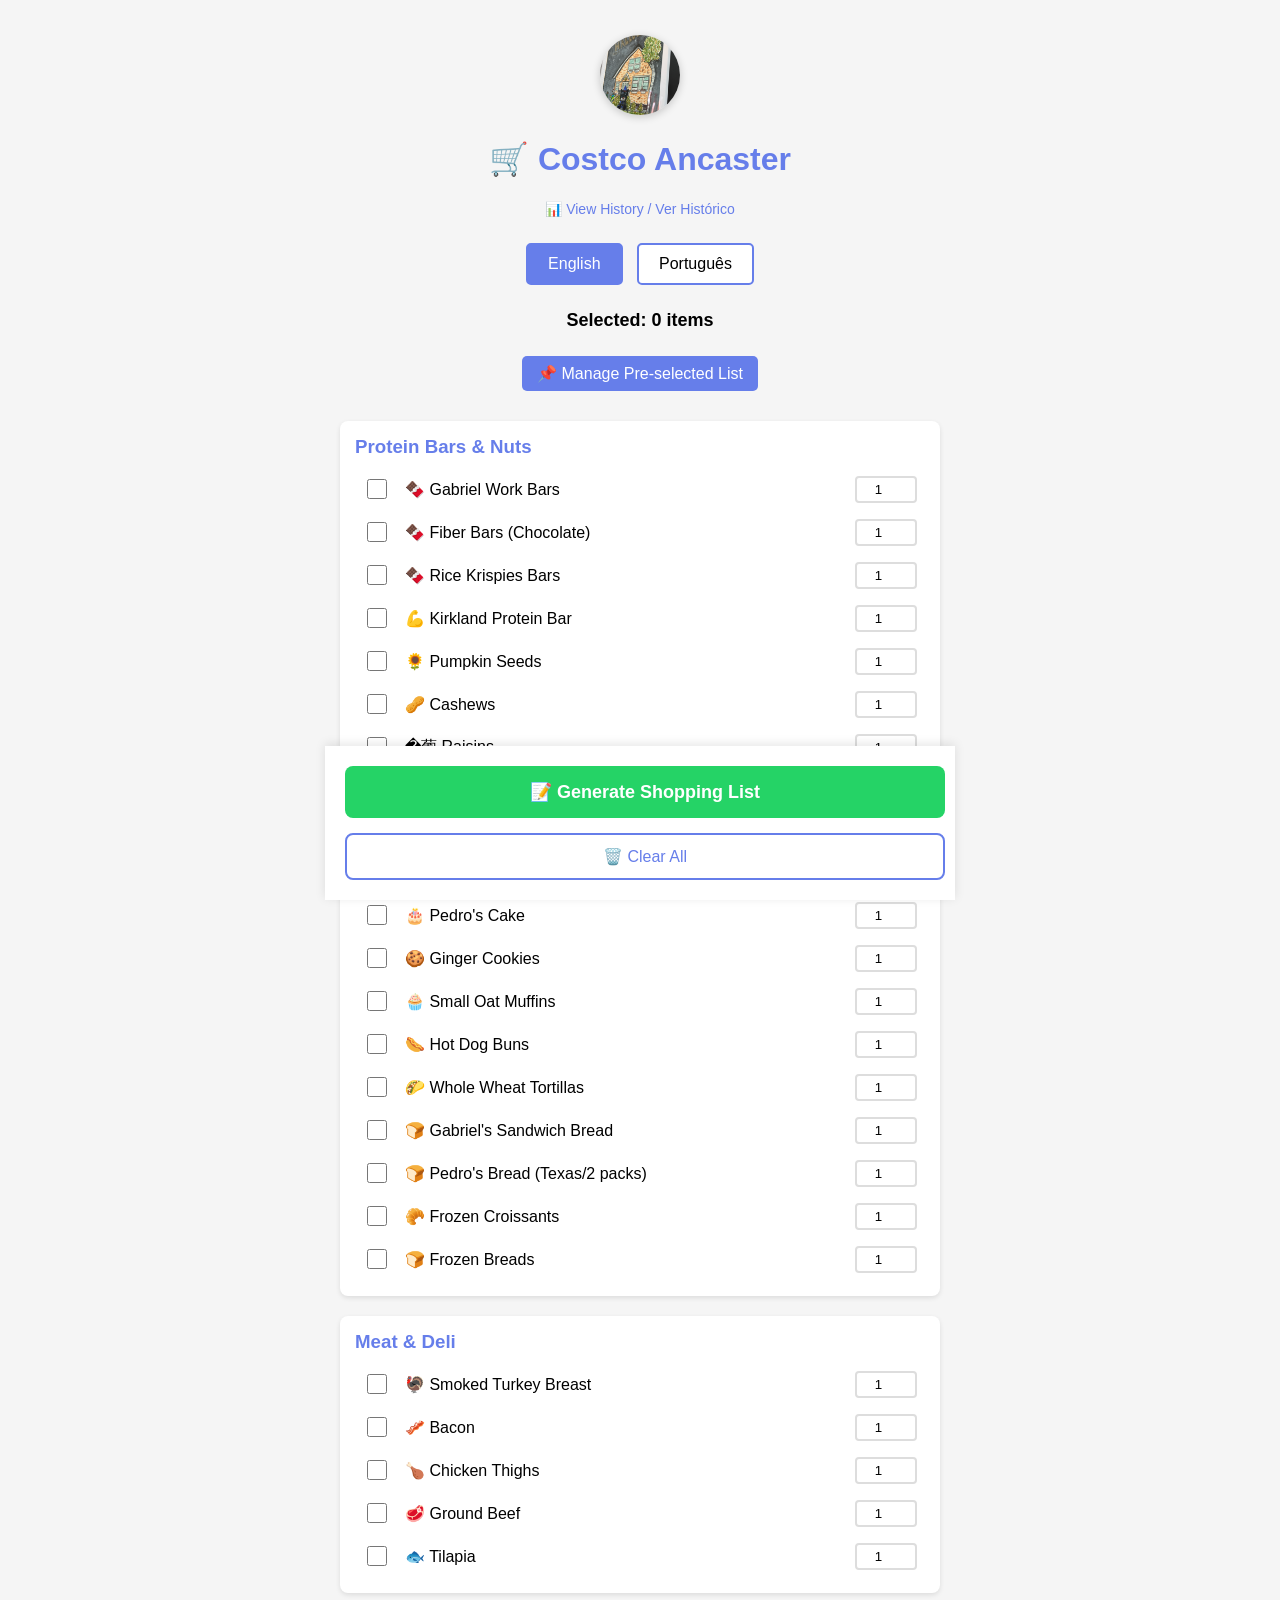
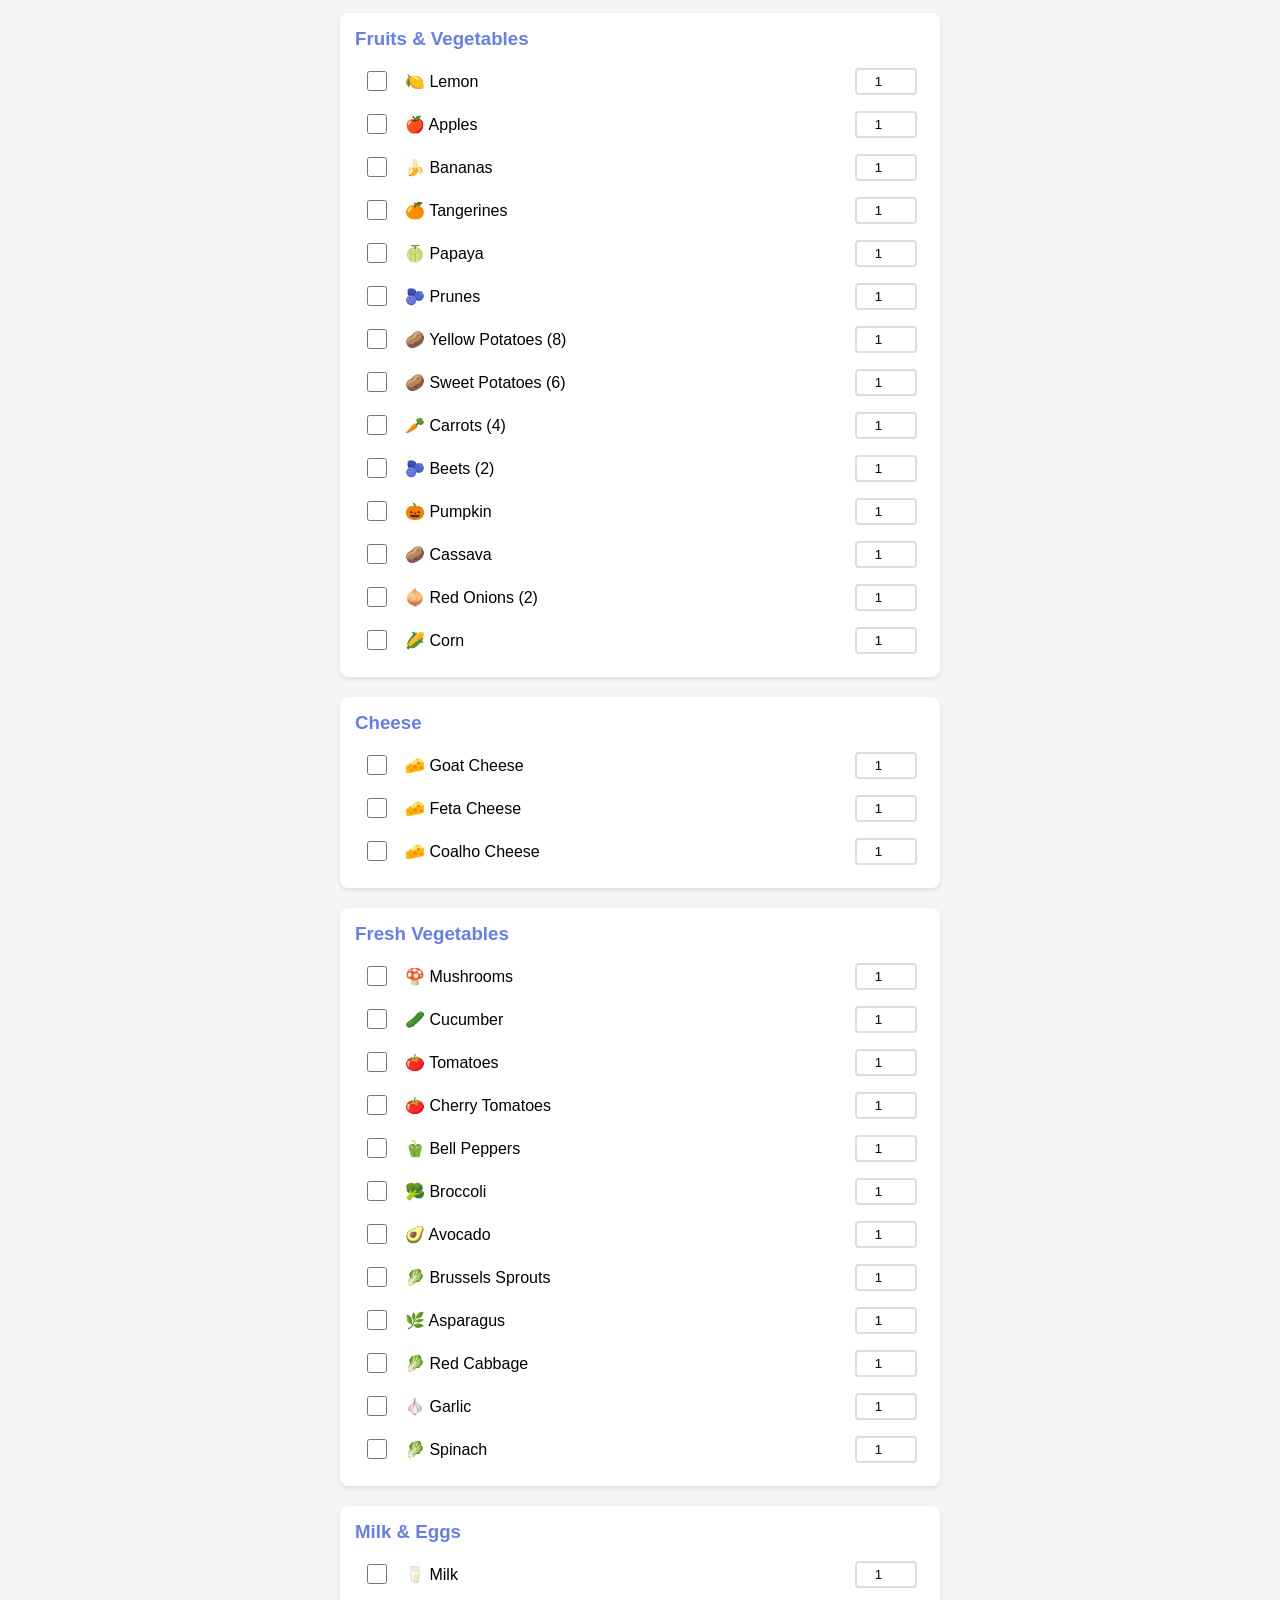
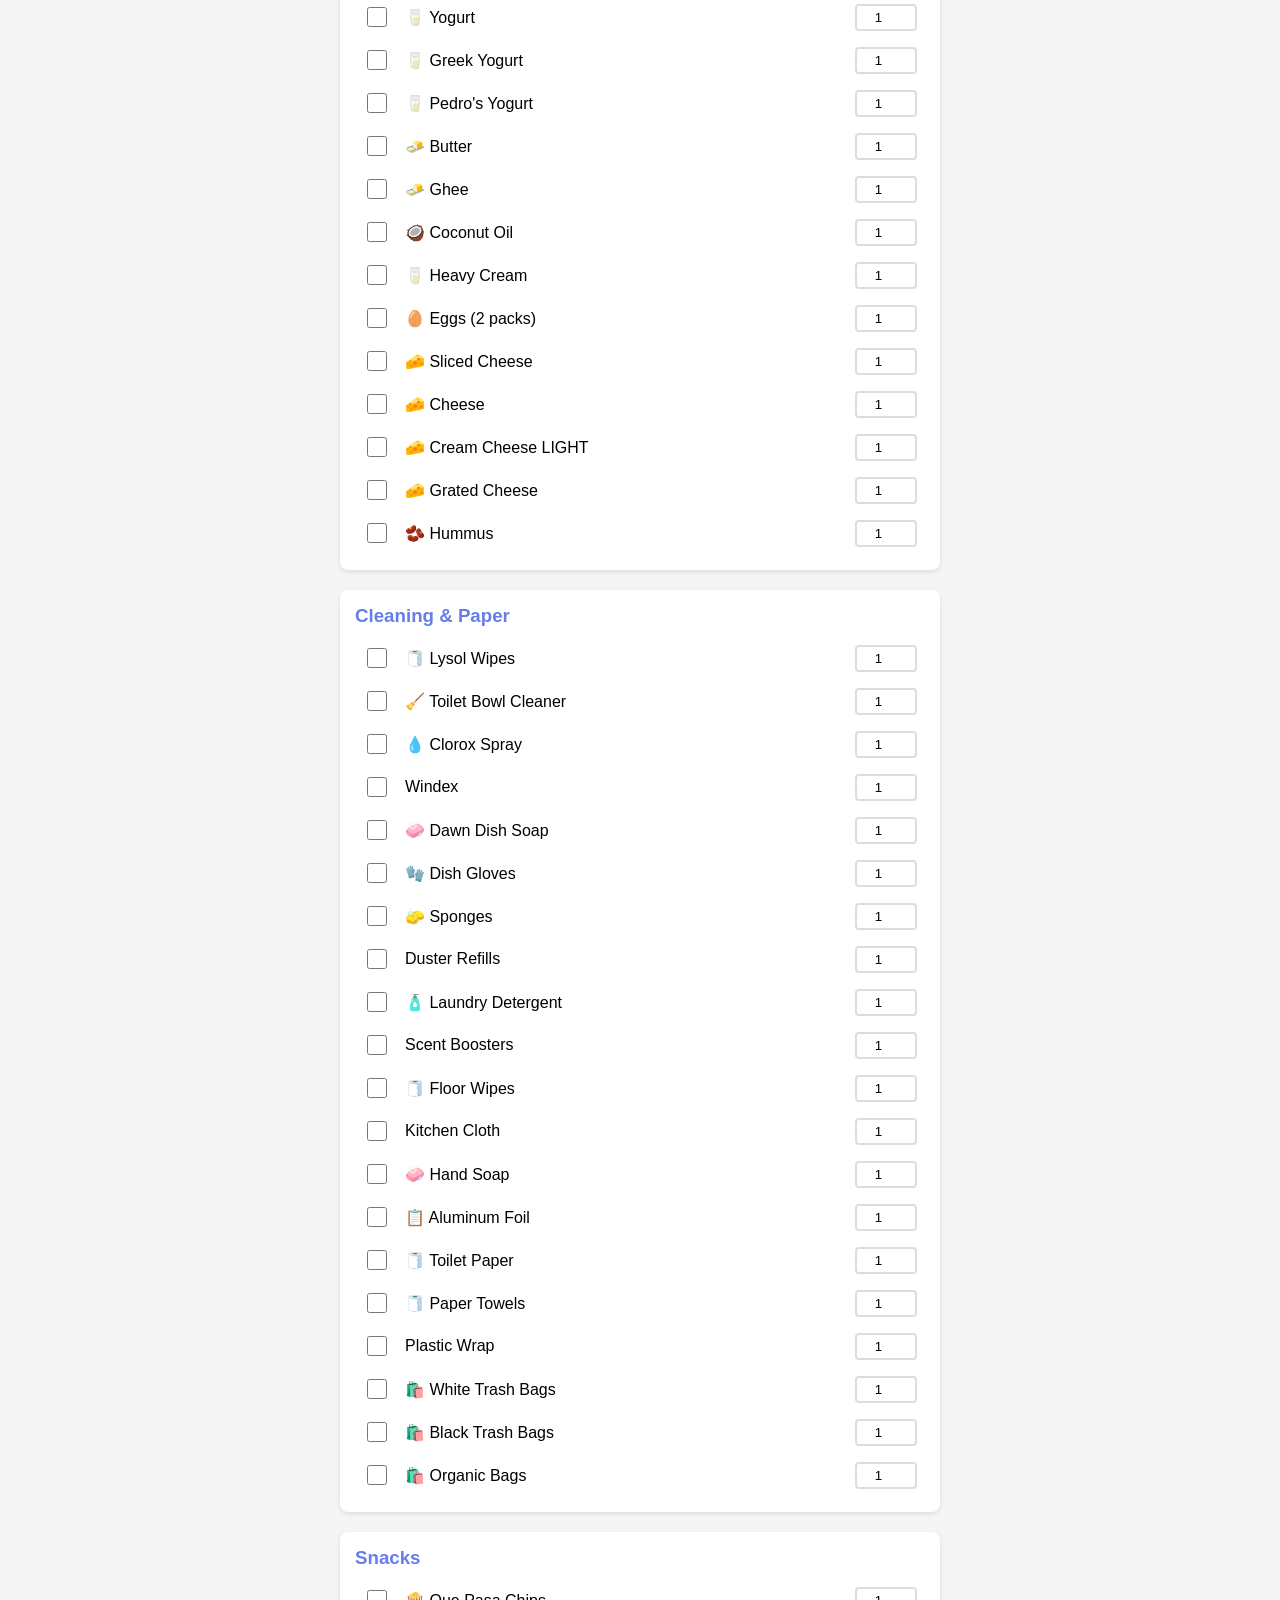
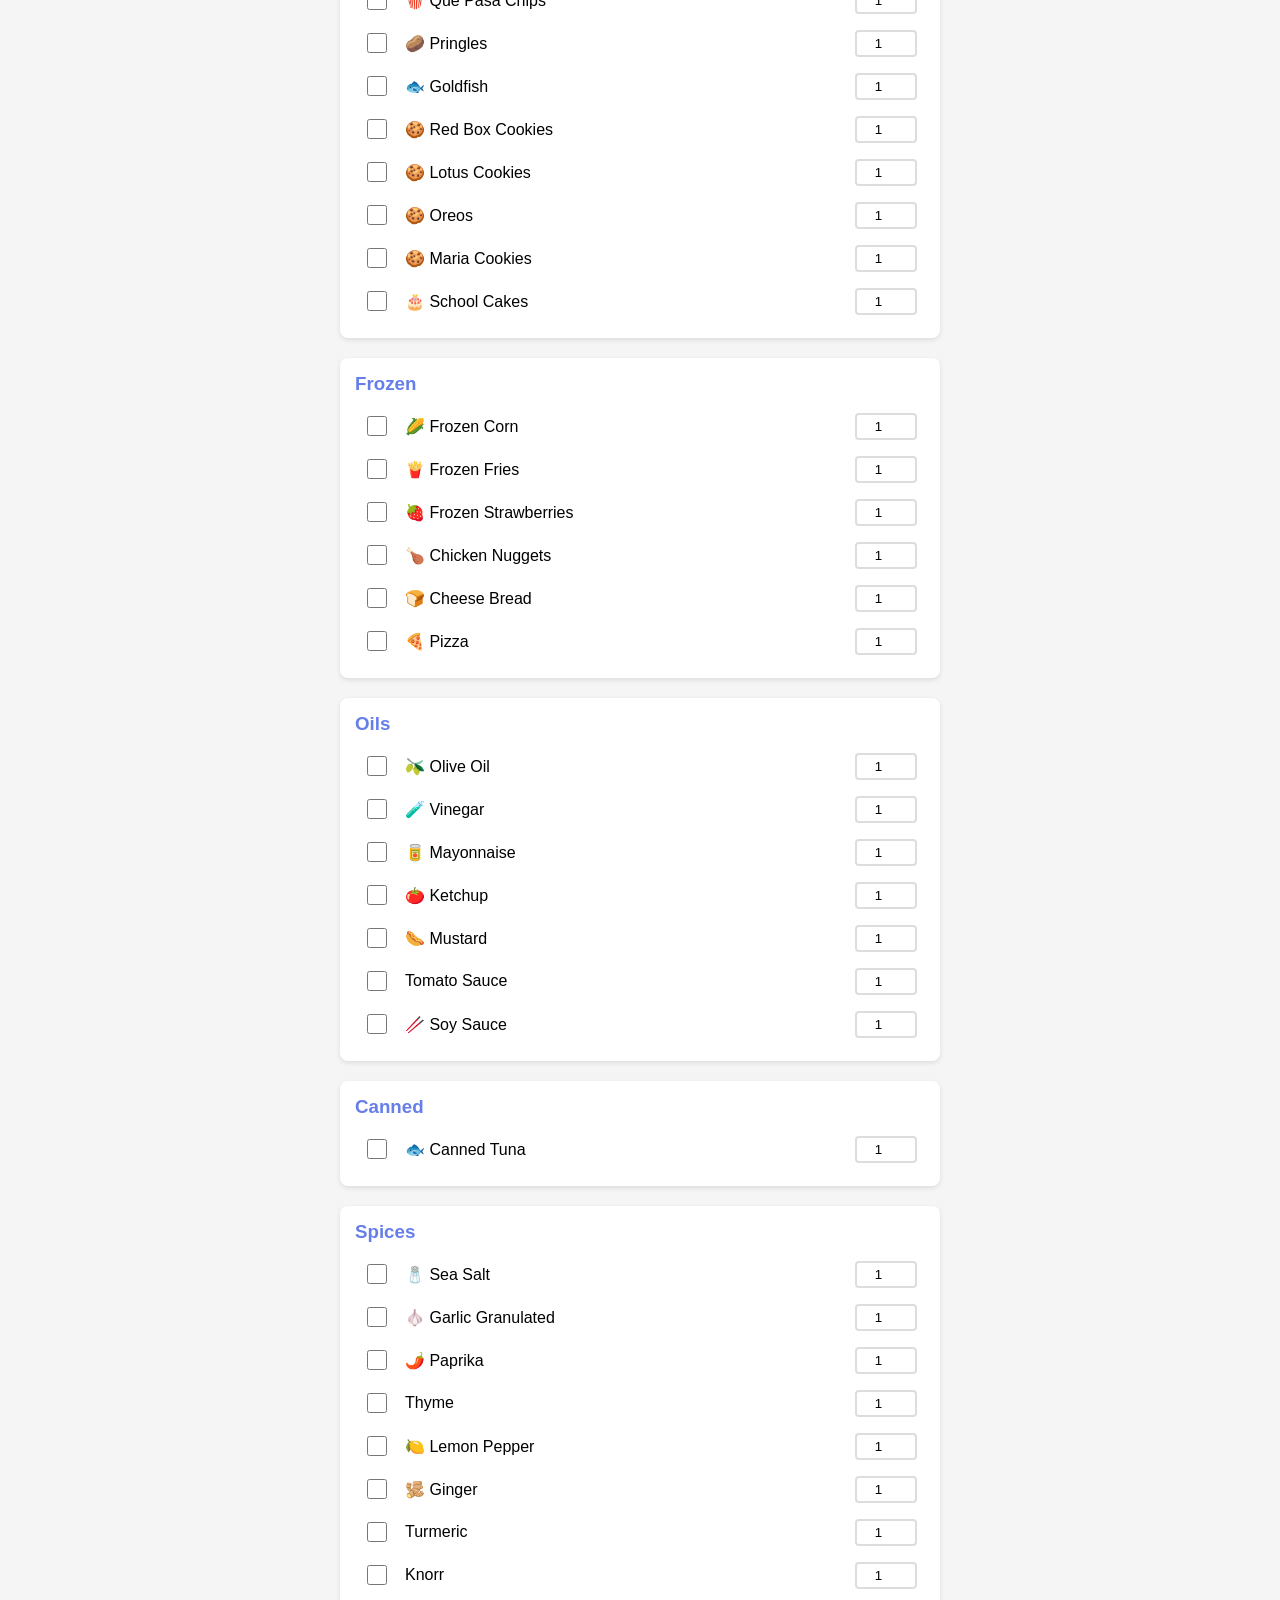
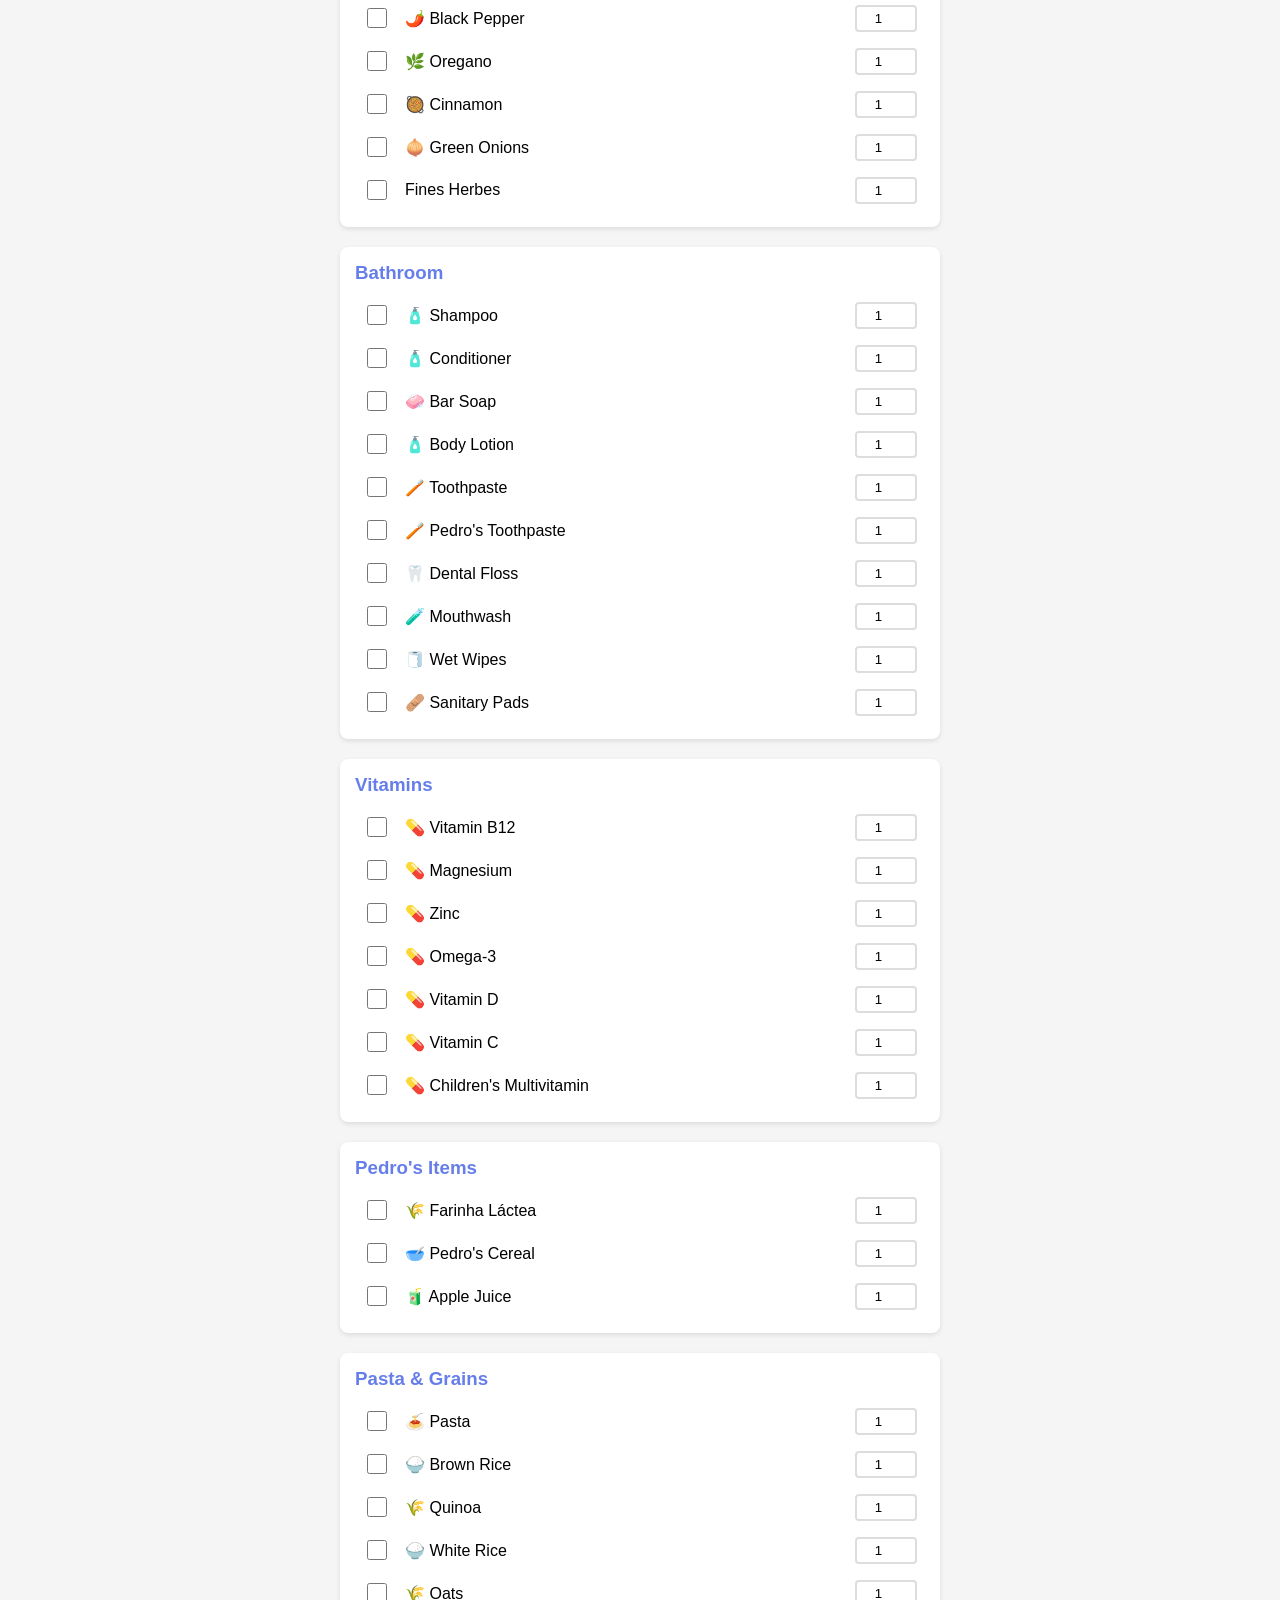
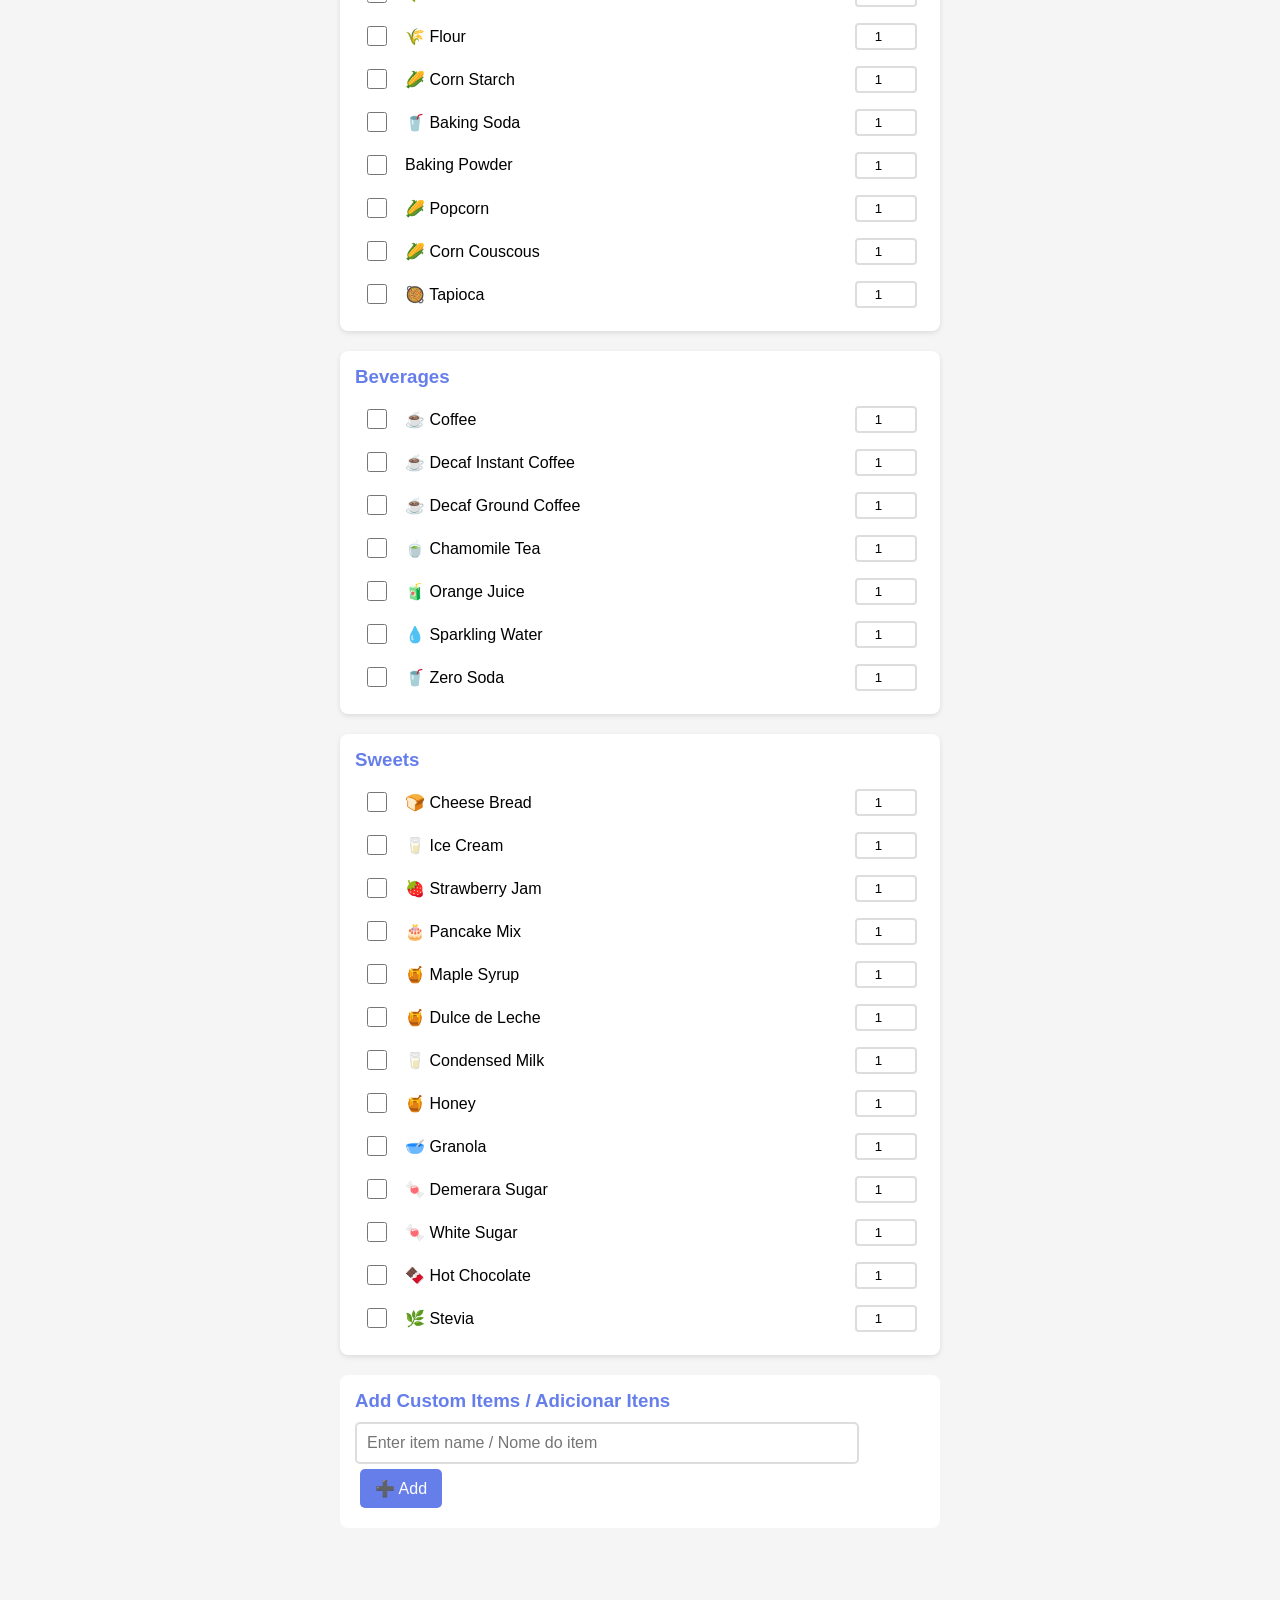
==== commit d1938d0e: "Rename to Pre-selected List, add always-visible unpin buttons, add numbering, improve Portuguese tra" ====
--- a/index.html
+++ b/index.html
@@ -50,14 +50,14 @@
     
     <div style="text-align: center; margin: 15px 0;">
         <button class="manage-btn" onclick="toggleManageMode()">
-            <span id="manage-btn-text-en">📌 Manage Permanent Items</span>
-            <span id="manage-btn-text-pt" style="display: none;">📌 Gerenciar Itens Permanentes</span>
+            <span id="manage-btn-text-en">📌 Manage Pre-selected List</span>
+            <span id="manage-btn-text-pt" style="display: none;">📌 Gerenciar Lista Pré-selecionada</span>
         </button>
     </div>
     
     <div id="list-en">
         <div id="permanent-en" class="category permanent-section">
-            <h3>⭐ Permanent Items (Always Selected)</h3>
+            <h3>⭐ Pre-selected List (Always Selected)</h3>
             <div id="permanent-items-en"></div>
         </div>
         <div class="category"><h3>Protein Bars & Nuts</h3><div class="item"><input type="checkbox" id="en-0-0"><label for="en-0-0">Gabriel Work Bars</label></div><div class="item"><input type="checkbox" id="en-0-1"><label for="en-0-1">Fiber Bars (Chocolate)</label></div><div class="item"><input type="checkbox" id="en-0-2"><label for="en-0-2">Rice Krispies Bars</label></div><div class="item"><input type="checkbox" id="en-0-3"><label for="en-0-3">Kirkland Protein Bar</label></div><div class="item"><input type="checkbox" id="en-0-4"><label for="en-0-4">Pumpkin Seeds</label></div><div class="item"><input type="checkbox" id="en-0-5"><label for="en-0-5">Cashews</label></div><div class="item"><input type="checkbox" id="en-0-6"><label for="en-0-6">Raisins</label></div><div class="item"><input type="checkbox" id="en-0-7"><label for="en-0-7">Sesame Seeds</label></div></div>
@@ -83,10 +83,10 @@
     
     <div id="list-pt" class="pt">
         <div id="permanent-pt" class="category permanent-section">
-            <h3>⭐ Itens Permanentes (Sempre Selecionados)</h3>
+            <h3>⭐ Lista Pré-selecionada (Sempre Selecionados)</h3>
             <div id="permanent-items-pt"></div>
         </div>
-        <div class="category"><h3>Barras e Castanhas</h3><div class="item"><input type="checkbox" id="pt-0-0"><label for="pt-0-0">Barrinha Gabriel</label></div><div class="item"><input type="checkbox" id="pt-0-1"><label for="pt-0-1">Barra cereal chocolate</label></div><div class="item"><input type="checkbox" id="pt-0-2"><label for="pt-0-2">Barrinha Rice Krispies</label></div><div class="item"><input type="checkbox" id="pt-0-3"><label for="pt-0-3">Kirkland Protein Bar</label></div><div class="item"><input type="checkbox" id="pt-0-4"><label for="pt-0-4">Sementes abóbora</label></div><div class="item"><input type="checkbox" id="pt-0-5"><label for="pt-0-5">Castanhas</label></div><div class="item"><input type="checkbox" id="pt-0-6"><label for="pt-0-6">Uvas passas</label></div><div class="item"><input type="checkbox" id="pt-0-7"><label for="pt-0-7">Gergelim</label></div></div>
+        <div class="category"><h3>Barras e Castanhas</h3><div class="item"><input type="checkbox" id="pt-0-0"><label for="pt-0-0">Barrinha Gabriel</label></div><div class="item"><input type="checkbox" id="pt-0-1"><label for="pt-0-1">Barra cereal chocolate</label></div><div class="item"><input type="checkbox" id="pt-0-2"><label for="pt-0-2">Barrinha Rice Krispies</label></div><div class="item"><input type="checkbox" id="pt-0-3"><label for="pt-0-3">Barra Proteína Kirkland</label></div><div class="item"><input type="checkbox" id="pt-0-4"><label for="pt-0-4">Sementes abóbora</label></div><div class="item"><input type="checkbox" id="pt-0-5"><label for="pt-0-5">Castanhas</label></div><div class="item"><input type="checkbox" id="pt-0-6"><label for="pt-0-6">Uvas passas</label></div><div class="item"><input type="checkbox" id="pt-0-7"><label for="pt-0-7">Gergelim</label></div></div>
         <div class="category"><h3>Padaria</h3><div class="item"><input type="checkbox" id="pt-1-0"><label for="pt-1-0">Bolo Pedro</label></div><div class="item"><input type="checkbox" id="pt-1-1"><label for="pt-1-1">Ginger Cookies</label></div><div class="item"><input type="checkbox" id="pt-1-2"><label for="pt-1-2">Bolinho aveia</label></div><div class="item"><input type="checkbox" id="pt-1-3"><label for="pt-1-3">Pão hot dog</label></div><div class="item"><input type="checkbox" id="pt-1-4"><label for="pt-1-4">Tortillas integral</label></div><div class="item"><input type="checkbox" id="pt-1-5"><label for="pt-1-5">Pão Gabriel</label></div><div class="item"><input type="checkbox" id="pt-1-6"><label for="pt-1-6">Pães Pedro (Texas/2)</label></div><div class="item"><input type="checkbox" id="pt-1-7"><label for="pt-1-7">Croissant congelados</label></div><div class="item"><input type="checkbox" id="pt-1-8"><label for="pt-1-8">Pães congelados</label></div></div>
         <div class="category"><h3>Carnes</h3><div class="item"><input type="checkbox" id="pt-2-0"><label for="pt-2-0">Peito Peru defumado</label></div><div class="item"><input type="checkbox" id="pt-2-1"><label for="pt-2-1">Bacon</label></div><div class="item"><input type="checkbox" id="pt-2-2"><label for="pt-2-2">Coxas Frango</label></div><div class="item"><input type="checkbox" id="pt-2-3"><label for="pt-2-3">Carne Moída</label></div><div class="item"><input type="checkbox" id="pt-2-4"><label for="pt-2-4">Tilápia</label></div></div>
         <div class="category"><h3>Frutas e Vegetais</h3><div class="item"><input type="checkbox" id="pt-3-0"><label for="pt-3-0">Limão</label></div><div class="item"><input type="checkbox" id="pt-3-1"><label for="pt-3-1">Maçã</label></div><div class="item"><input type="checkbox" id="pt-3-2"><label for="pt-3-2">Banana</label></div><div class="item"><input type="checkbox" id="pt-3-3"><label for="pt-3-3">Tangerina</label></div><div class="item"><input type="checkbox" id="pt-3-4"><label for="pt-3-4">Mamão</label></div><div class="item"><input type="checkbox" id="pt-3-5"><label for="pt-3-5">Ameixas</label></div><div class="item"><input type="checkbox" id="pt-3-6"><label for="pt-3-6">Batata amarela (8)</label></div><div class="item"><input type="checkbox" id="pt-3-7"><label for="pt-3-7">Batata doce (6)</label></div><div class="item"><input type="checkbox" id="pt-3-8"><label for="pt-3-8">Cenoura (4)</label></div><div class="item"><input type="checkbox" id="pt-3-9"><label for="pt-3-9">Beterraba (2)</label></div><div class="item"><input type="checkbox" id="pt-3-10"><label for="pt-3-10">Jerimum</label></div><div class="item"><input type="checkbox" id="pt-3-11"><label for="pt-3-11">Macaxeira</label></div><div class="item"><input type="checkbox" id="pt-3-12"><label for="pt-3-12">Cebola roxa (2)</label></div><div class="item"><input type="checkbox" id="pt-3-13"><label for="pt-3-13">Milho</label></div></div>
@@ -139,7 +139,7 @@
     'Croissants': '🥐', 'Croissant': '🥐',
     'Turkey': '🦃', 'Peru': '🦃',
     'Bacon': '🥓',
-    'Kirkland Protein Bar': '💪',
+    'Kirkland Protein Bar': '💪', 'Barra Proteína Kirkland': '💪',
     'Chicken': '🍗', 'Frango': '🍗', 'Coxas': '🍗',
     'Beef': '🥩', 'Carne': '🥩', 'Moída': '🥩',
     'Tilapia': '🐟', 'Tilápia': '🐟',
@@ -303,13 +303,13 @@
 function updateCounter() {
     var visibleList = document.getElementById('btn-en').className === 'active' ? 'list-en' : 'list-pt';
     var regularChecked = document.querySelectorAll('#' + visibleList + ' input[type="checkbox"]:checked:not([disabled])').length;
-    var permanentCount = permanentItems.length;
-    var totalChecked = regularChecked + permanentCount;
+    var preselectedCount = permanentItems.length;
+    var totalChecked = regularChecked + preselectedCount;
     
     var lang = document.getElementById('btn-en').className === 'active' ? 'en' : 'pt';
     var text = lang === 'en' 
-        ? 'Selected: ' + totalChecked + ' items' + (permanentCount > 0 ? ' (' + permanentCount + ' permanent)' : '')
-        : 'Selecionados: ' + totalChecked + ' itens' + (permanentCount > 0 ? ' (' + permanentCount + ' permanentes)' : '');
+        ? 'Selected: ' + totalChecked + ' items' + (preselectedCount > 0 ? ' (' + preselectedCount + ' pre-selected)' : '')
+        : 'Selecionados: ' + totalChecked + ' itens' + (preselectedCount > 0 ? ' (' + preselectedCount + ' pré-selecionados)' : '');
     document.getElementById('counter').textContent = text;
 }
 
@@ -484,11 +484,13 @@
     document.getElementById('permanent-en').style.display = 'block';
     document.getElementById('permanent-pt').style.display = 'block';
     
-    permanentItems.forEach(function(perm) {
+    permanentItems.forEach(function(perm, index) {
+        var itemNumber = '#' + (index + 1) + ' ';
+        
         // English version
         var itemDivEn = document.createElement('div');
         itemDivEn.className = 'item';
-        itemDivEn.innerHTML = '<input type="checkbox" id="perm-' + perm.id + '-en" checked disabled><label>' + getItemEmoji(perm.nameEn) + perm.nameEn + '</label>';
+        itemDivEn.innerHTML = '<input type="checkbox" id="perm-' + perm.id + '-en" checked disabled><label>' + itemNumber + getItemEmoji(perm.nameEn) + perm.nameEn + '</label>';
         
         var qtyInputEn = document.createElement('input');
         qtyInputEn.type = 'number';
@@ -497,20 +499,19 @@
         qtyInputEn.setAttribute('data-original-id', perm.id.replace('pt-', 'en-'));
         itemDivEn.appendChild(qtyInputEn);
         
-        if (manageMode) {
-            var unpinBtnEn = document.createElement('button');
-            unpinBtnEn.className = 'btn-unpin';
-            unpinBtnEn.textContent = '✕ Unpin';
-            unpinBtnEn.onclick = function() { removeFromPermanent(perm.id); };
-            itemDivEn.querySelector('label').appendChild(unpinBtnEn);
-        }
+        // Always show unpin button
+        var unpinBtnEn = document.createElement('button');
+        unpinBtnEn.className = 'btn-unpin';
+        unpinBtnEn.textContent = '✕ Unpin';
+        unpinBtnEn.onclick = function() { removeFromPermanent(perm.id); };
+        itemDivEn.querySelector('label').appendChild(unpinBtnEn);
         
         enContainer.appendChild(itemDivEn);
         
         // Portuguese version
         var itemDivPt = document.createElement('div');
         itemDivPt.className = 'item';
-        itemDivPt.innerHTML = '<input type="checkbox" id="perm-' + perm.id + '-pt" checked disabled><label>' + getItemEmoji(perm.namePt) + perm.namePt + '</label>';
+        itemDivPt.innerHTML = '<input type="checkbox" id="perm-' + perm.id + '-pt" checked disabled><label>' + itemNumber + getItemEmoji(perm.namePt) + perm.namePt + '</label>';
         
         var qtyInputPt = document.createElement('input');
         qtyInputPt.type = 'number';
@@ -519,13 +520,12 @@
         qtyInputPt.setAttribute('data-original-id', perm.id);
         itemDivPt.appendChild(qtyInputPt);
         
-        if (manageMode) {
-            var unpinBtnPt = document.createElement('button');
-            unpinBtnPt.className = 'btn-unpin';
-            unpinBtnPt.textContent = '✕ Remover';
-            unpinBtnPt.onclick = function() { removeFromPermanent(perm.id); };
-            itemDivPt.querySelector('label').appendChild(unpinBtnPt);
-        }
+        // Always show unpin button
+        var unpinBtnPt = document.createElement('button');
+        unpinBtnPt.className = 'btn-unpin';
+        unpinBtnPt.textContent = '✕ Remover';
+        unpinBtnPt.onclick = function() { removeFromPermanent(perm.id); };
+        itemDivPt.querySelector('label').appendChild(unpinBtnPt);
         
         ptContainer.appendChild(itemDivPt);
     });
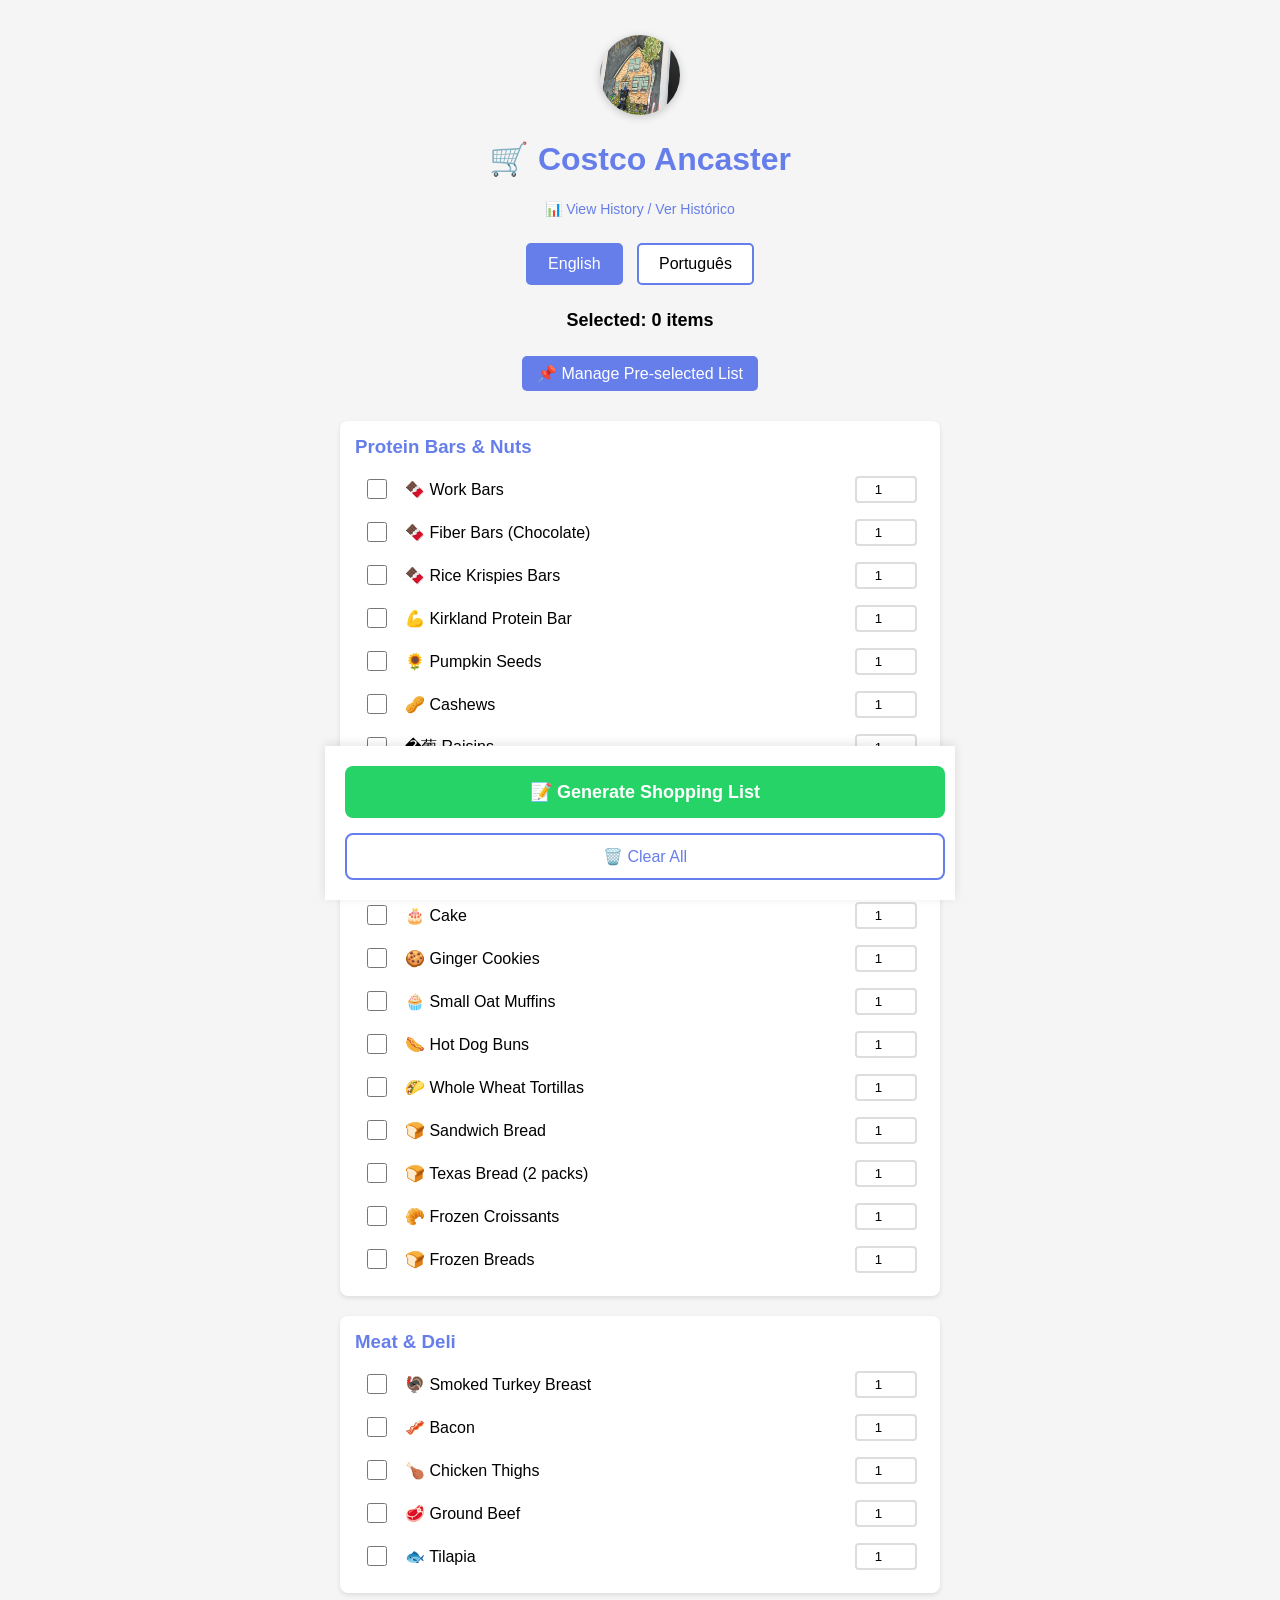
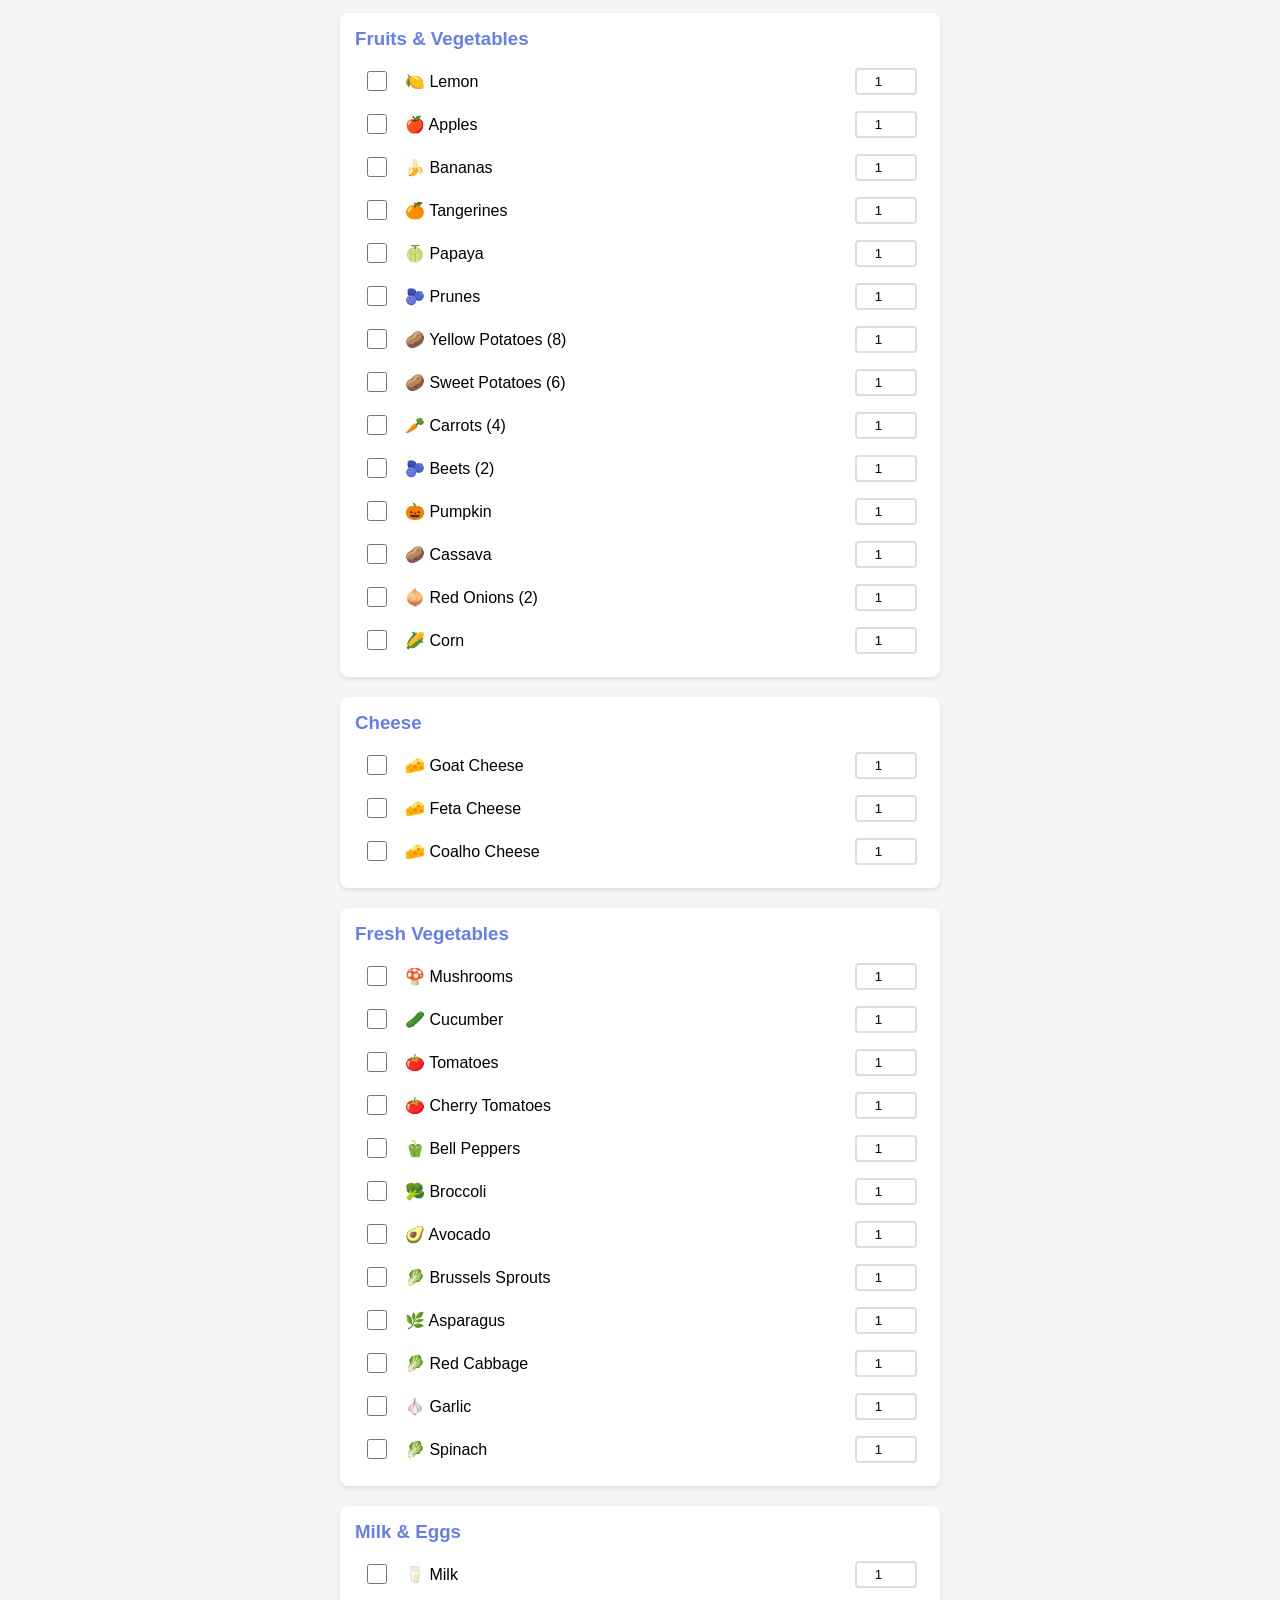
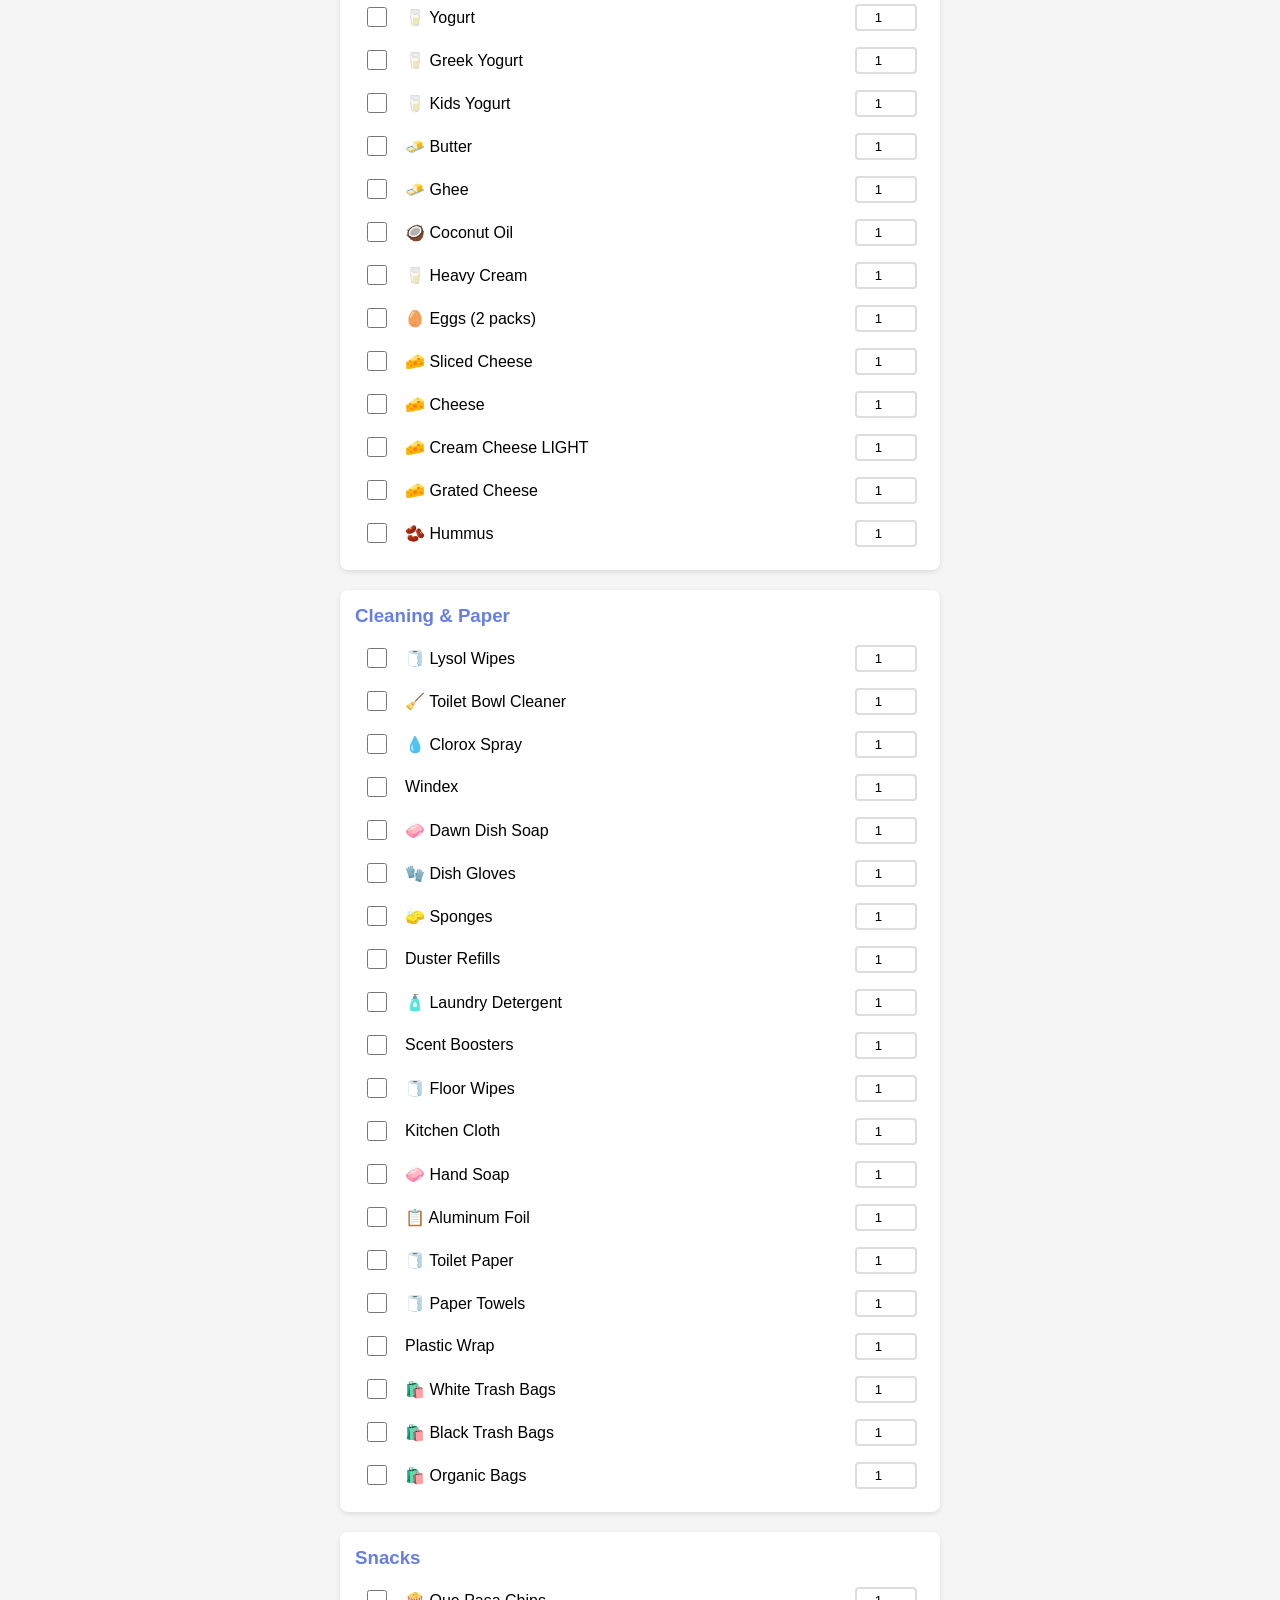
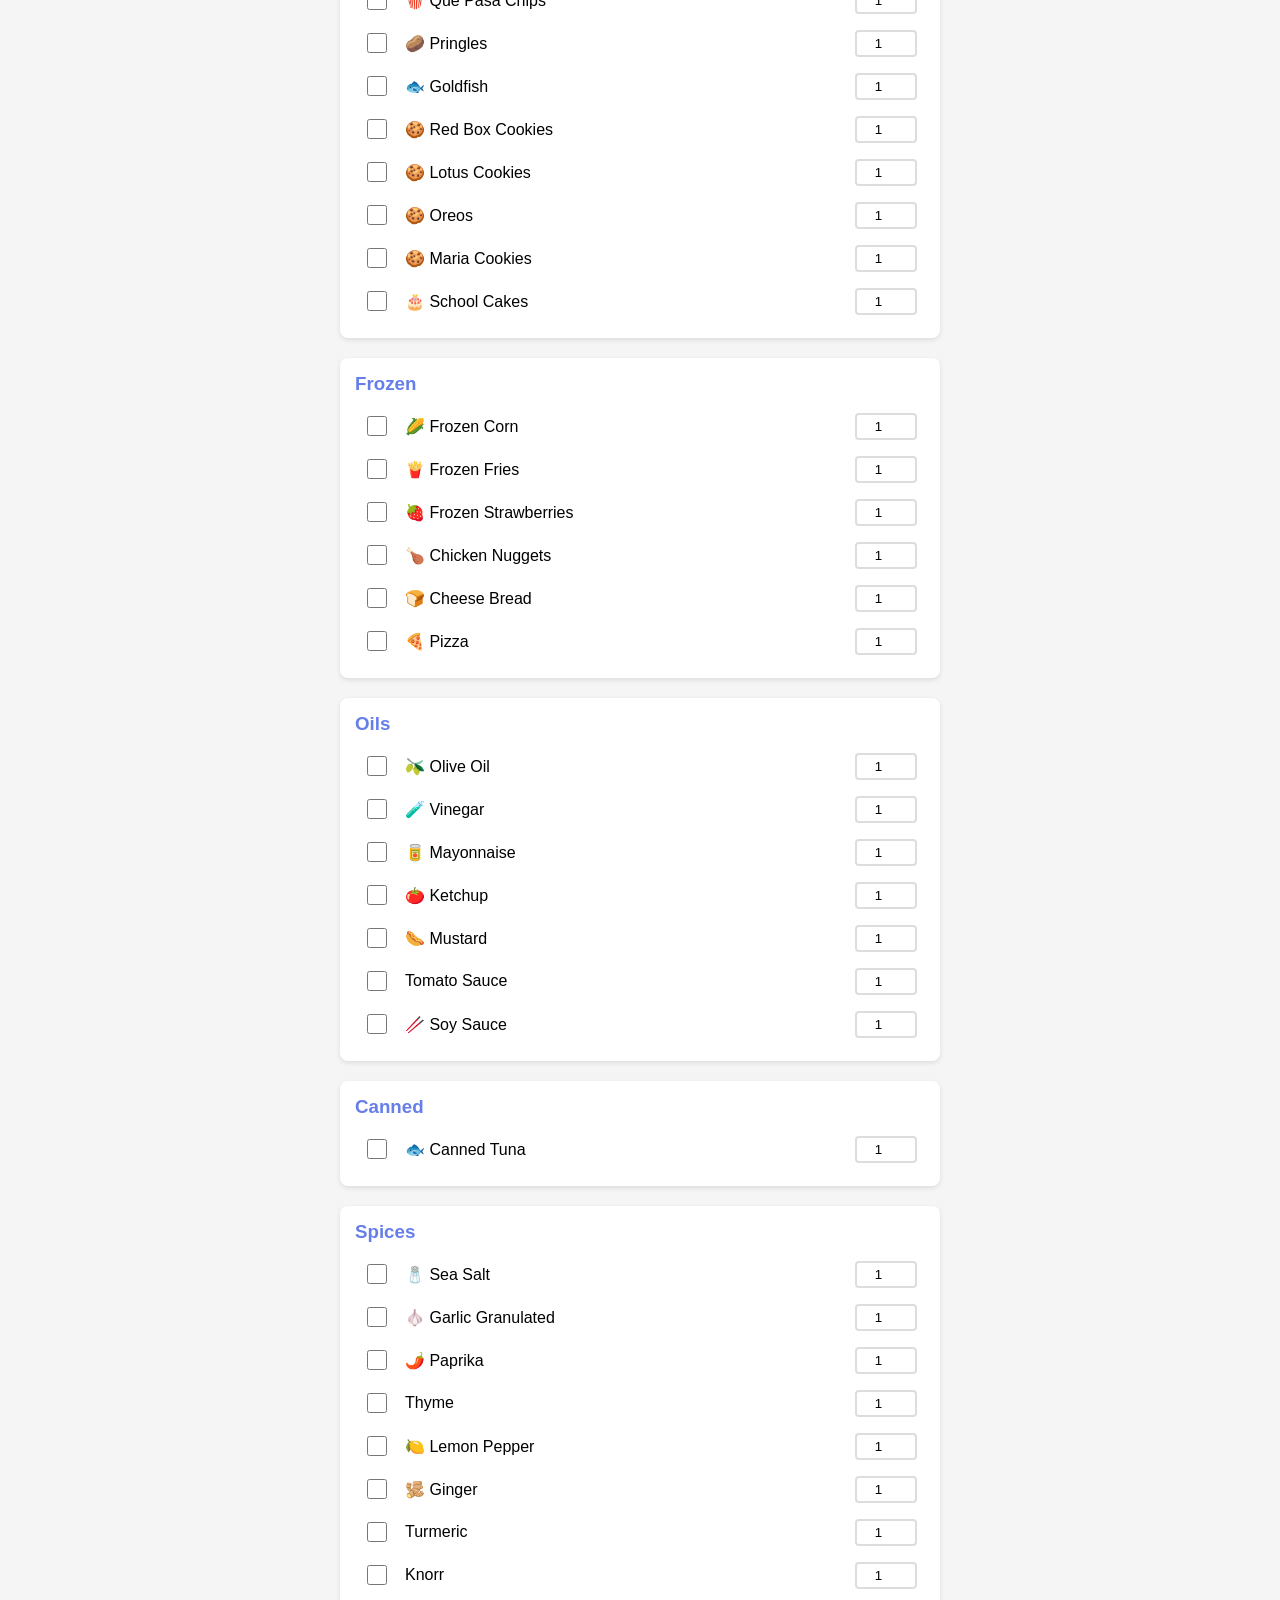
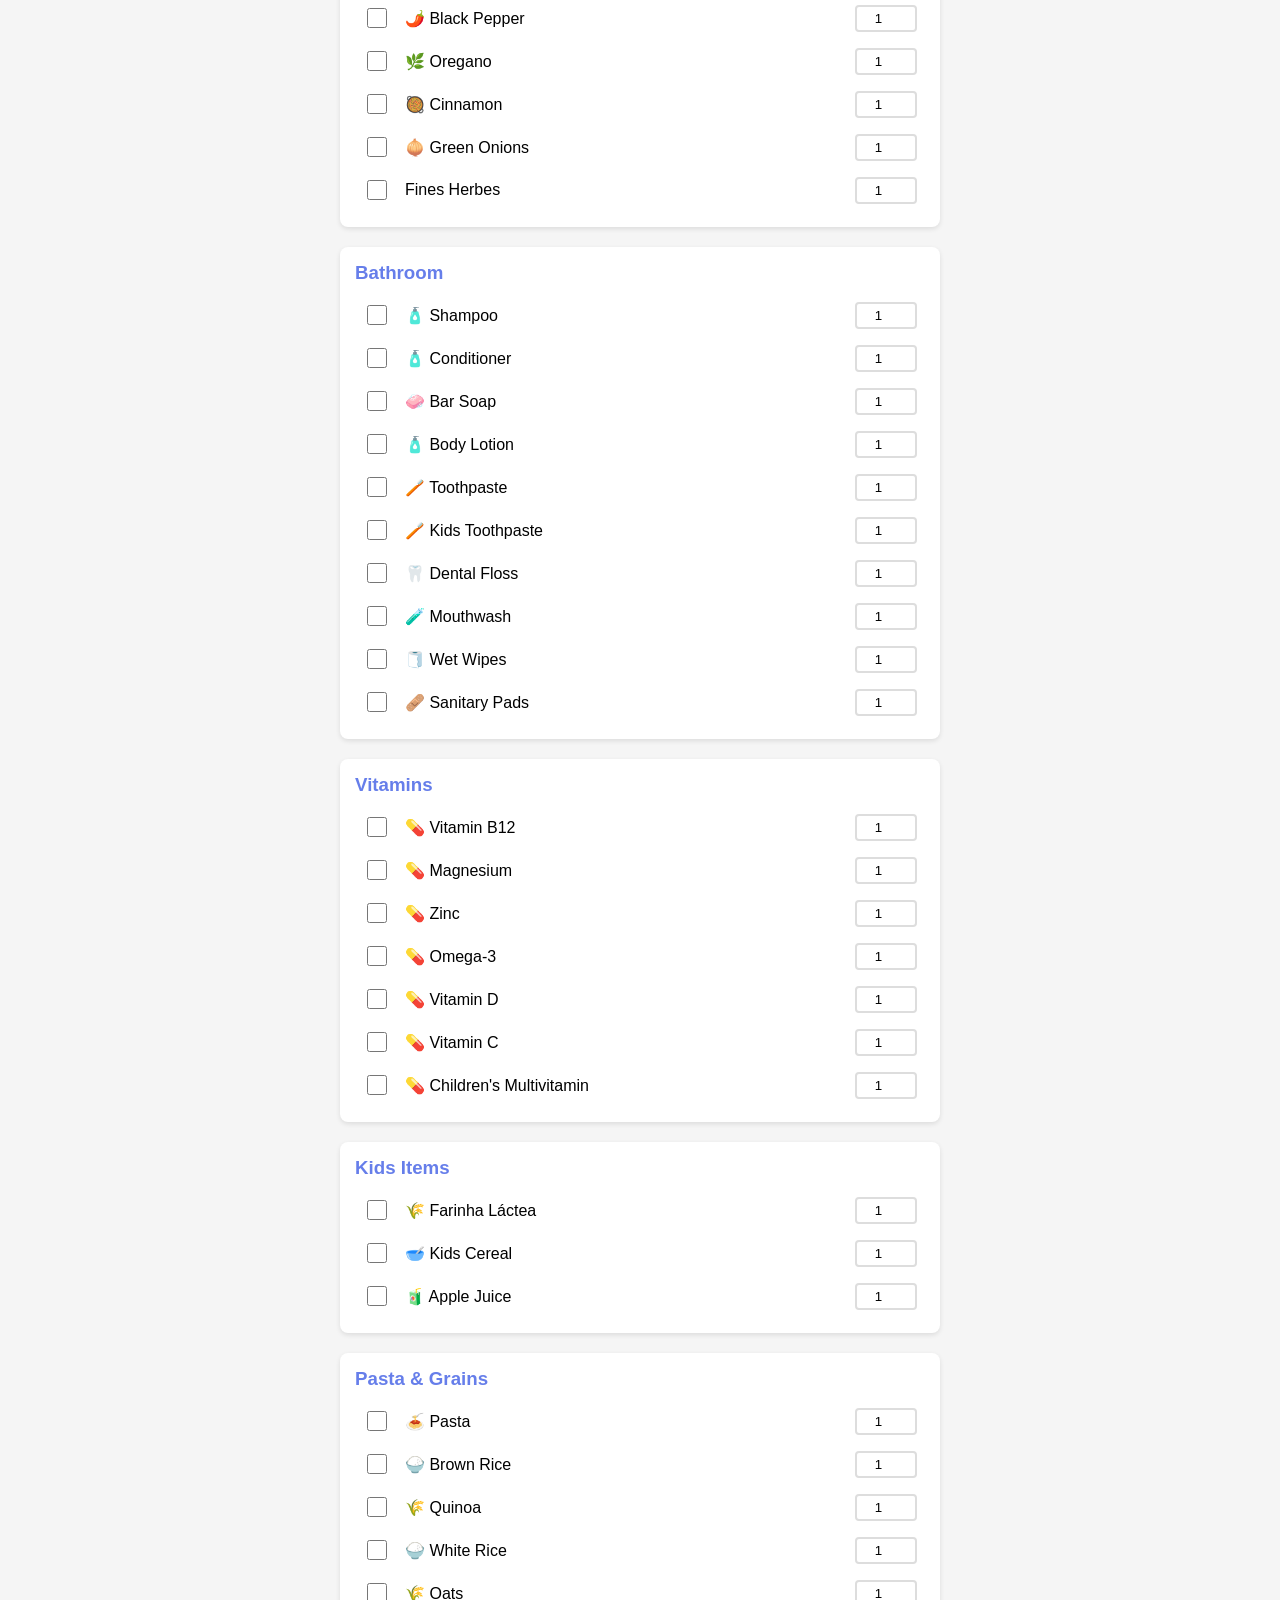
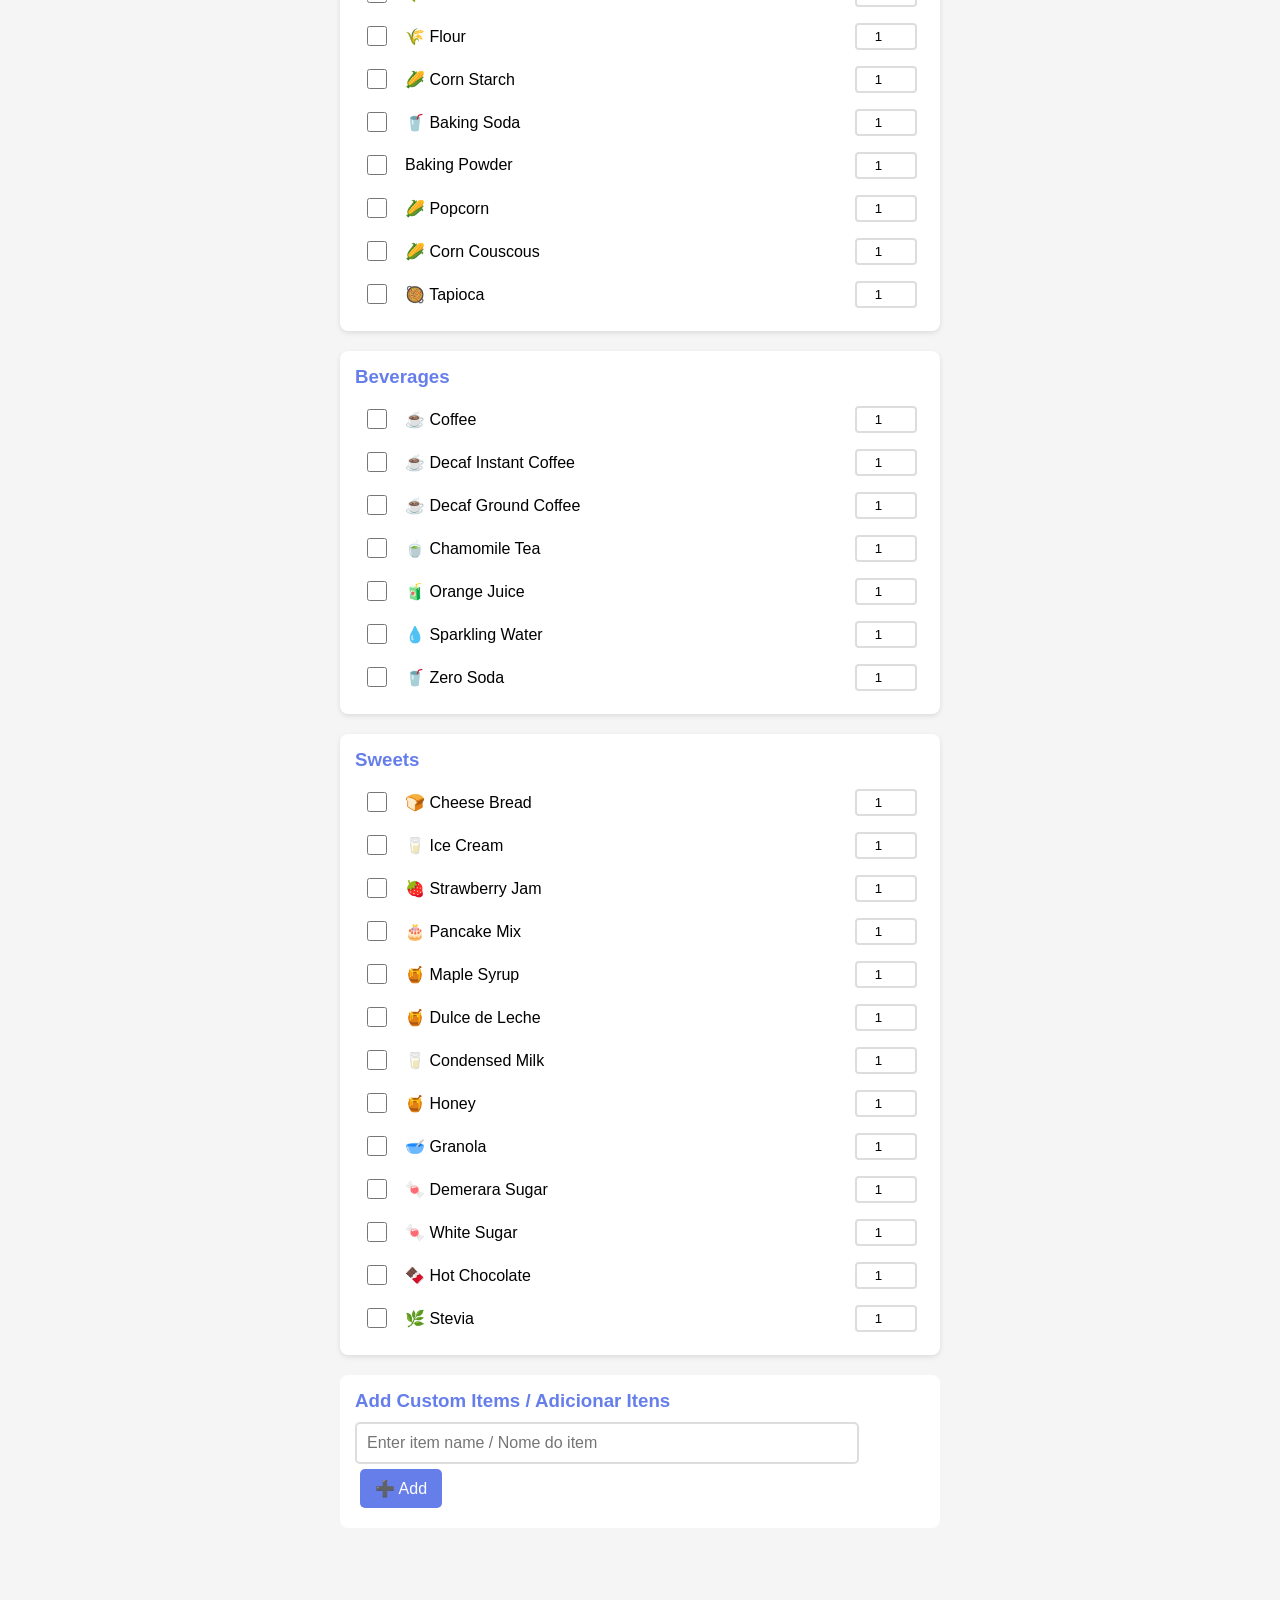
==== commit abb6c819: "Remove personal names (Gabriel, Pedro) from items - use generic names (Work Bars, Kids Items, etc)" ====
--- a/index.html
+++ b/index.html
@@ -60,22 +60,22 @@
             <h3>⭐ Pre-selected List (Always Selected)</h3>
             <div id="permanent-items-en"></div>
         </div>
-        <div class="category"><h3>Protein Bars & Nuts</h3><div class="item"><input type="checkbox" id="en-0-0"><label for="en-0-0">Gabriel Work Bars</label></div><div class="item"><input type="checkbox" id="en-0-1"><label for="en-0-1">Fiber Bars (Chocolate)</label></div><div class="item"><input type="checkbox" id="en-0-2"><label for="en-0-2">Rice Krispies Bars</label></div><div class="item"><input type="checkbox" id="en-0-3"><label for="en-0-3">Kirkland Protein Bar</label></div><div class="item"><input type="checkbox" id="en-0-4"><label for="en-0-4">Pumpkin Seeds</label></div><div class="item"><input type="checkbox" id="en-0-5"><label for="en-0-5">Cashews</label></div><div class="item"><input type="checkbox" id="en-0-6"><label for="en-0-6">Raisins</label></div><div class="item"><input type="checkbox" id="en-0-7"><label for="en-0-7">Sesame Seeds</label></div></div>
-        <div class="category"><h3>Bakery</h3><div class="item"><input type="checkbox" id="en-1-0"><label for="en-1-0">Pedro's Cake</label></div><div class="item"><input type="checkbox" id="en-1-1"><label for="en-1-1">Ginger Cookies</label></div><div class="item"><input type="checkbox" id="en-1-2"><label for="en-1-2">Small Oat Muffins</label></div><div class="item"><input type="checkbox" id="en-1-3"><label for="en-1-3">Hot Dog Buns</label></div><div class="item"><input type="checkbox" id="en-1-4"><label for="en-1-4">Whole Wheat Tortillas</label></div><div class="item"><input type="checkbox" id="en-1-5"><label for="en-1-5">Gabriel's Sandwich Bread</label></div><div class="item"><input type="checkbox" id="en-1-6"><label for="en-1-6">Pedro's Bread (Texas/2 packs)</label></div><div class="item"><input type="checkbox" id="en-1-7"><label for="en-1-7">Frozen Croissants</label></div><div class="item"><input type="checkbox" id="en-1-8"><label for="en-1-8">Frozen Breads</label></div></div>
+        <div class="category"><h3>Protein Bars & Nuts</h3><div class="item"><input type="checkbox" id="en-0-0"><label for="en-0-0">Work Bars</label></div><div class="item"><input type="checkbox" id="en-0-1"><label for="en-0-1">Fiber Bars (Chocolate)</label></div><div class="item"><input type="checkbox" id="en-0-2"><label for="en-0-2">Rice Krispies Bars</label></div><div class="item"><input type="checkbox" id="en-0-3"><label for="en-0-3">Kirkland Protein Bar</label></div><div class="item"><input type="checkbox" id="en-0-4"><label for="en-0-4">Pumpkin Seeds</label></div><div class="item"><input type="checkbox" id="en-0-5"><label for="en-0-5">Cashews</label></div><div class="item"><input type="checkbox" id="en-0-6"><label for="en-0-6">Raisins</label></div><div class="item"><input type="checkbox" id="en-0-7"><label for="en-0-7">Sesame Seeds</label></div></div>
+        <div class="category"><h3>Bakery</h3><div class="item"><input type="checkbox" id="en-1-0"><label for="en-1-0">Cake</label></div><div class="item"><input type="checkbox" id="en-1-1"><label for="en-1-1">Ginger Cookies</label></div><div class="item"><input type="checkbox" id="en-1-2"><label for="en-1-2">Small Oat Muffins</label></div><div class="item"><input type="checkbox" id="en-1-3"><label for="en-1-3">Hot Dog Buns</label></div><div class="item"><input type="checkbox" id="en-1-4"><label for="en-1-4">Whole Wheat Tortillas</label></div><div class="item"><input type="checkbox" id="en-1-5"><label for="en-1-5">Sandwich Bread</label></div><div class="item"><input type="checkbox" id="en-1-6"><label for="en-1-6">Texas Bread (2 packs)</label></div><div class="item"><input type="checkbox" id="en-1-7"><label for="en-1-7">Frozen Croissants</label></div><div class="item"><input type="checkbox" id="en-1-8"><label for="en-1-8">Frozen Breads</label></div></div>
         <div class="category"><h3>Meat & Deli</h3><div class="item"><input type="checkbox" id="en-2-0"><label for="en-2-0">Smoked Turkey Breast</label></div><div class="item"><input type="checkbox" id="en-2-1"><label for="en-2-1">Bacon</label></div><div class="item"><input type="checkbox" id="en-2-2"><label for="en-2-2">Chicken Thighs</label></div><div class="item"><input type="checkbox" id="en-2-3"><label for="en-2-3">Ground Beef</label></div><div class="item"><input type="checkbox" id="en-2-4"><label for="en-2-4">Tilapia</label></div></div>
         <div class="category"><h3>Fruits & Vegetables</h3><div class="item"><input type="checkbox" id="en-3-0"><label for="en-3-0">Lemon</label></div><div class="item"><input type="checkbox" id="en-3-1"><label for="en-3-1">Apples</label></div><div class="item"><input type="checkbox" id="en-3-2"><label for="en-3-2">Bananas</label></div><div class="item"><input type="checkbox" id="en-3-3"><label for="en-3-3">Tangerines</label></div><div class="item"><input type="checkbox" id="en-3-4"><label for="en-3-4">Papaya</label></div><div class="item"><input type="checkbox" id="en-3-5"><label for="en-3-5">Prunes</label></div><div class="item"><input type="checkbox" id="en-3-6"><label for="en-3-6">Yellow Potatoes (8)</label></div><div class="item"><input type="checkbox" id="en-3-7"><label for="en-3-7">Sweet Potatoes (6)</label></div><div class="item"><input type="checkbox" id="en-3-8"><label for="en-3-8">Carrots (4)</label></div><div class="item"><input type="checkbox" id="en-3-9"><label for="en-3-9">Beets (2)</label></div><div class="item"><input type="checkbox" id="en-3-10"><label for="en-3-10">Pumpkin</label></div><div class="item"><input type="checkbox" id="en-3-11"><label for="en-3-11">Cassava</label></div><div class="item"><input type="checkbox" id="en-3-12"><label for="en-3-12">Red Onions (2)</label></div><div class="item"><input type="checkbox" id="en-3-13"><label for="en-3-13">Corn</label></div></div>
         <div class="category"><h3>Cheese</h3><div class="item"><input type="checkbox" id="en-4-0"><label for="en-4-0">Goat Cheese</label></div><div class="item"><input type="checkbox" id="en-4-1"><label for="en-4-1">Feta Cheese</label></div><div class="item"><input type="checkbox" id="en-4-2"><label for="en-4-2">Coalho Cheese</label></div></div>
         <div class="category"><h3>Fresh Vegetables</h3><div class="item"><input type="checkbox" id="en-5-0"><label for="en-5-0">Mushrooms</label></div><div class="item"><input type="checkbox" id="en-5-1"><label for="en-5-1">Cucumber</label></div><div class="item"><input type="checkbox" id="en-5-2"><label for="en-5-2">Tomatoes</label></div><div class="item"><input type="checkbox" id="en-5-3"><label for="en-5-3">Cherry Tomatoes</label></div><div class="item"><input type="checkbox" id="en-5-4"><label for="en-5-4">Bell Peppers</label></div><div class="item"><input type="checkbox" id="en-5-5"><label for="en-5-5">Broccoli</label></div><div class="item"><input type="checkbox" id="en-5-6"><label for="en-5-6">Avocado</label></div><div class="item"><input type="checkbox" id="en-5-7"><label for="en-5-7">Brussels Sprouts</label></div><div class="item"><input type="checkbox" id="en-5-8"><label for="en-5-8">Asparagus</label></div><div class="item"><input type="checkbox" id="en-5-9"><label for="en-5-9">Red Cabbage</label></div><div class="item"><input type="checkbox" id="en-5-10"><label for="en-5-10">Garlic</label></div><div class="item"><input type="checkbox" id="en-5-11"><label for="en-5-11">Spinach</label></div></div>
-        <div class="category"><h3>Milk & Eggs</h3><div class="item"><input type="checkbox" id="en-6-0"><label for="en-6-0">Milk</label></div><div class="item"><input type="checkbox" id="en-6-1"><label for="en-6-1">Yogurt</label></div><div class="item"><input type="checkbox" id="en-6-2"><label for="en-6-2">Greek Yogurt</label></div><div class="item"><input type="checkbox" id="en-6-3"><label for="en-6-3">Pedro's Yogurt</label></div><div class="item"><input type="checkbox" id="en-6-4"><label for="en-6-4">Butter</label></div><div class="item"><input type="checkbox" id="en-6-5"><label for="en-6-5">Ghee</label></div><div class="item"><input type="checkbox" id="en-6-6"><label for="en-6-6">Coconut Oil</label></div><div class="item"><input type="checkbox" id="en-6-7"><label for="en-6-7">Heavy Cream</label></div><div class="item"><input type="checkbox" id="en-6-8"><label for="en-6-8">Eggs (2 packs)</label></div><div class="item"><input type="checkbox" id="en-6-9"><label for="en-6-9">Sliced Cheese</label></div><div class="item"><input type="checkbox" id="en-6-10"><label for="en-6-10">Cheese</label></div><div class="item"><input type="checkbox" id="en-6-11"><label for="en-6-11">Cream Cheese LIGHT</label></div><div class="item"><input type="checkbox" id="en-6-12"><label for="en-6-12">Grated Cheese</label></div><div class="item"><input type="checkbox" id="en-6-13"><label for="en-6-13">Hummus</label></div></div>
+        <div class="category"><h3>Milk & Eggs</h3><div class="item"><input type="checkbox" id="en-6-0"><label for="en-6-0">Milk</label></div><div class="item"><input type="checkbox" id="en-6-1"><label for="en-6-1">Yogurt</label></div><div class="item"><input type="checkbox" id="en-6-2"><label for="en-6-2">Greek Yogurt</label></div><div class="item"><input type="checkbox" id="en-6-3"><label for="en-6-3">Kids Yogurt</label></div><div class="item"><input type="checkbox" id="en-6-4"><label for="en-6-4">Butter</label></div><div class="item"><input type="checkbox" id="en-6-5"><label for="en-6-5">Ghee</label></div><div class="item"><input type="checkbox" id="en-6-6"><label for="en-6-6">Coconut Oil</label></div><div class="item"><input type="checkbox" id="en-6-7"><label for="en-6-7">Heavy Cream</label></div><div class="item"><input type="checkbox" id="en-6-8"><label for="en-6-8">Eggs (2 packs)</label></div><div class="item"><input type="checkbox" id="en-6-9"><label for="en-6-9">Sliced Cheese</label></div><div class="item"><input type="checkbox" id="en-6-10"><label for="en-6-10">Cheese</label></div><div class="item"><input type="checkbox" id="en-6-11"><label for="en-6-11">Cream Cheese LIGHT</label></div><div class="item"><input type="checkbox" id="en-6-12"><label for="en-6-12">Grated Cheese</label></div><div class="item"><input type="checkbox" id="en-6-13"><label for="en-6-13">Hummus</label></div></div>
         <div class="category"><h3>Cleaning & Paper</h3><div class="item"><input type="checkbox" id="en-7-0"><label for="en-7-0">Lysol Wipes</label></div><div class="item"><input type="checkbox" id="en-7-1"><label for="en-7-1">Toilet Bowl Cleaner</label></div><div class="item"><input type="checkbox" id="en-7-2"><label for="en-7-2">Clorox Spray</label></div><div class="item"><input type="checkbox" id="en-7-3"><label for="en-7-3">Windex</label></div><div class="item"><input type="checkbox" id="en-7-4"><label for="en-7-4">Dawn Dish Soap</label></div><div class="item"><input type="checkbox" id="en-7-5"><label for="en-7-5">Dish Gloves</label></div><div class="item"><input type="checkbox" id="en-7-6"><label for="en-7-6">Sponges</label></div><div class="item"><input type="checkbox" id="en-7-7"><label for="en-7-7">Duster Refills</label></div><div class="item"><input type="checkbox" id="en-7-8"><label for="en-7-8">Laundry Detergent</label></div><div class="item"><input type="checkbox" id="en-7-9"><label for="en-7-9">Scent Boosters</label></div><div class="item"><input type="checkbox" id="en-7-10"><label for="en-7-10">Floor Wipes</label></div><div class="item"><input type="checkbox" id="en-7-11"><label for="en-7-11">Kitchen Cloth</label></div><div class="item"><input type="checkbox" id="en-7-12"><label for="en-7-12">Hand Soap</label></div><div class="item"><input type="checkbox" id="en-7-13"><label for="en-7-13">Aluminum Foil</label></div><div class="item"><input type="checkbox" id="en-7-14"><label for="en-7-14">Toilet Paper</label></div><div class="item"><input type="checkbox" id="en-7-15"><label for="en-7-15">Paper Towels</label></div><div class="item"><input type="checkbox" id="en-7-16"><label for="en-7-16">Plastic Wrap</label></div><div class="item"><input type="checkbox" id="en-7-17"><label for="en-7-17">White Trash Bags</label></div><div class="item"><input type="checkbox" id="en-7-18"><label for="en-7-18">Black Trash Bags</label></div><div class="item"><input type="checkbox" id="en-7-19"><label for="en-7-19">Organic Bags</label></div></div>
         <div class="category"><h3>Snacks</h3><div class="item"><input type="checkbox" id="en-8-0"><label for="en-8-0">Que Pasa Chips</label></div><div class="item"><input type="checkbox" id="en-8-1"><label for="en-8-1">Pringles</label></div><div class="item"><input type="checkbox" id="en-8-2"><label for="en-8-2">Goldfish</label></div><div class="item"><input type="checkbox" id="en-8-3"><label for="en-8-3">Red Box Cookies</label></div><div class="item"><input type="checkbox" id="en-8-4"><label for="en-8-4">Lotus Cookies</label></div><div class="item"><input type="checkbox" id="en-8-5"><label for="en-8-5">Oreos</label></div><div class="item"><input type="checkbox" id="en-8-6"><label for="en-8-6">Maria Cookies</label></div><div class="item"><input type="checkbox" id="en-8-7"><label for="en-8-7">School Cakes</label></div></div>
         <div class="category"><h3>Frozen</h3><div class="item"><input type="checkbox" id="en-9-0"><label for="en-9-0">Frozen Corn</label></div><div class="item"><input type="checkbox" id="en-9-1"><label for="en-9-1">Frozen Fries</label></div><div class="item"><input type="checkbox" id="en-9-2"><label for="en-9-2">Frozen Strawberries</label></div><div class="item"><input type="checkbox" id="en-9-3"><label for="en-9-3">Chicken Nuggets</label></div><div class="item"><input type="checkbox" id="en-9-4"><label for="en-9-4">Cheese Bread</label></div><div class="item"><input type="checkbox" id="en-9-5"><label for="en-9-5">Pizza</label></div></div>
         <div class="category"><h3>Oils</h3><div class="item"><input type="checkbox" id="en-10-0"><label for="en-10-0">Olive Oil</label></div><div class="item"><input type="checkbox" id="en-10-1"><label for="en-10-1">Vinegar</label></div><div class="item"><input type="checkbox" id="en-10-2"><label for="en-10-2">Mayonnaise</label></div><div class="item"><input type="checkbox" id="en-10-3"><label for="en-10-3">Ketchup</label></div><div class="item"><input type="checkbox" id="en-10-4"><label for="en-10-4">Mustard</label></div><div class="item"><input type="checkbox" id="en-10-5"><label for="en-10-5">Tomato Sauce</label></div><div class="item"><input type="checkbox" id="en-10-6"><label for="en-10-6">Soy Sauce</label></div></div>
         <div class="category"><h3>Canned</h3><div class="item"><input type="checkbox" id="en-11-0"><label for="en-11-0">Canned Tuna</label></div></div>
         <div class="category"><h3>Spices</h3><div class="item"><input type="checkbox" id="en-12-0"><label for="en-12-0">Sea Salt</label></div><div class="item"><input type="checkbox" id="en-12-1"><label for="en-12-1">Garlic Granulated</label></div><div class="item"><input type="checkbox" id="en-12-2"><label for="en-12-2">Paprika</label></div><div class="item"><input type="checkbox" id="en-12-3"><label for="en-12-3">Thyme</label></div><div class="item"><input type="checkbox" id="en-12-4"><label for="en-12-4">Lemon Pepper</label></div><div class="item"><input type="checkbox" id="en-12-5"><label for="en-12-5">Ginger</label></div><div class="item"><input type="checkbox" id="en-12-6"><label for="en-12-6">Turmeric</label></div><div class="item"><input type="checkbox" id="en-12-7"><label for="en-12-7">Knorr</label></div><div class="item"><input type="checkbox" id="en-12-8"><label for="en-12-8">Black Pepper</label></div><div class="item"><input type="checkbox" id="en-12-9"><label for="en-12-9">Oregano</label></div><div class="item"><input type="checkbox" id="en-12-10"><label for="en-12-10">Cinnamon</label></div><div class="item"><input type="checkbox" id="en-12-11"><label for="en-12-11">Green Onions</label></div><div class="item"><input type="checkbox" id="en-12-12"><label for="en-12-12">Fines Herbes</label></div></div>
-        <div class="category"><h3>Bathroom</h3><div class="item"><input type="checkbox" id="en-13-0"><label for="en-13-0">Shampoo</label></div><div class="item"><input type="checkbox" id="en-13-1"><label for="en-13-1">Conditioner</label></div><div class="item"><input type="checkbox" id="en-13-2"><label for="en-13-2">Bar Soap</label></div><div class="item"><input type="checkbox" id="en-13-3"><label for="en-13-3">Body Lotion</label></div><div class="item"><input type="checkbox" id="en-13-4"><label for="en-13-4">Toothpaste</label></div><div class="item"><input type="checkbox" id="en-13-5"><label for="en-13-5">Pedro's Toothpaste</label></div><div class="item"><input type="checkbox" id="en-13-6"><label for="en-13-6">Dental Floss</label></div><div class="item"><input type="checkbox" id="en-13-7"><label for="en-13-7">Mouthwash</label></div><div class="item"><input type="checkbox" id="en-13-8"><label for="en-13-8">Wet Wipes</label></div><div class="item"><input type="checkbox" id="en-13-9"><label for="en-13-9">Sanitary Pads</label></div></div>
+        <div class="category"><h3>Bathroom</h3><div class="item"><input type="checkbox" id="en-13-0"><label for="en-13-0">Shampoo</label></div><div class="item"><input type="checkbox" id="en-13-1"><label for="en-13-1">Conditioner</label></div><div class="item"><input type="checkbox" id="en-13-2"><label for="en-13-2">Bar Soap</label></div><div class="item"><input type="checkbox" id="en-13-3"><label for="en-13-3">Body Lotion</label></div><div class="item"><input type="checkbox" id="en-13-4"><label for="en-13-4">Toothpaste</label></div><div class="item"><input type="checkbox" id="en-13-5"><label for="en-13-5">Kids Toothpaste</label></div><div class="item"><input type="checkbox" id="en-13-6"><label for="en-13-6">Dental Floss</label></div><div class="item"><input type="checkbox" id="en-13-7"><label for="en-13-7">Mouthwash</label></div><div class="item"><input type="checkbox" id="en-13-8"><label for="en-13-8">Wet Wipes</label></div><div class="item"><input type="checkbox" id="en-13-9"><label for="en-13-9">Sanitary Pads</label></div></div>
         <div class="category"><h3>Vitamins</h3><div class="item"><input type="checkbox" id="en-14-0"><label for="en-14-0">Vitamin B12</label></div><div class="item"><input type="checkbox" id="en-14-1"><label for="en-14-1">Magnesium</label></div><div class="item"><input type="checkbox" id="en-14-2"><label for="en-14-2">Zinc</label></div><div class="item"><input type="checkbox" id="en-14-3"><label for="en-14-3">Omega-3</label></div><div class="item"><input type="checkbox" id="en-14-4"><label for="en-14-4">Vitamin D</label></div><div class="item"><input type="checkbox" id="en-14-5"><label for="en-14-5">Vitamin C</label></div><div class="item"><input type="checkbox" id="en-14-6"><label for="en-14-6">Children's Multivitamin</label></div></div>
-        <div class="category"><h3>Pedro's Items</h3><div class="item"><input type="checkbox" id="en-15-0"><label for="en-15-0">Farinha Láctea</label></div><div class="item"><input type="checkbox" id="en-15-1"><label for="en-15-1">Pedro's Cereal</label></div><div class="item"><input type="checkbox" id="en-15-2"><label for="en-15-2">Apple Juice</label></div></div>
+        <div class="category"><h3>Kids Items</h3><div class="item"><input type="checkbox" id="en-15-0"><label for="en-15-0">Farinha Láctea</label></div><div class="item"><input type="checkbox" id="en-15-1"><label for="en-15-1">Kids Cereal</label></div><div class="item"><input type="checkbox" id="en-15-2"><label for="en-15-2">Apple Juice</label></div></div>
         <div class="category"><h3>Pasta & Grains</h3><div class="item"><input type="checkbox" id="en-16-0"><label for="en-16-0">Pasta</label></div><div class="item"><input type="checkbox" id="en-16-1"><label for="en-16-1">Brown Rice</label></div><div class="item"><input type="checkbox" id="en-16-2"><label for="en-16-2">Quinoa</label></div><div class="item"><input type="checkbox" id="en-16-3"><label for="en-16-3">White Rice</label></div><div class="item"><input type="checkbox" id="en-16-4"><label for="en-16-4">Oats</label></div><div class="item"><input type="checkbox" id="en-16-5"><label for="en-16-5">Flour</label></div><div class="item"><input type="checkbox" id="en-16-6"><label for="en-16-6">Corn Starch</label></div><div class="item"><input type="checkbox" id="en-16-7"><label for="en-16-7">Baking Soda</label></div><div class="item"><input type="checkbox" id="en-16-8"><label for="en-16-8">Baking Powder</label></div><div class="item"><input type="checkbox" id="en-16-9"><label for="en-16-9">Popcorn</label></div><div class="item"><input type="checkbox" id="en-16-10"><label for="en-16-10">Corn Couscous</label></div><div class="item"><input type="checkbox" id="en-16-11"><label for="en-16-11">Tapioca</label></div></div>
         <div class="category"><h3>Beverages</h3><div class="item"><input type="checkbox" id="en-17-0"><label for="en-17-0">Coffee</label></div><div class="item"><input type="checkbox" id="en-17-1"><label for="en-17-1">Decaf Instant Coffee</label></div><div class="item"><input type="checkbox" id="en-17-2"><label for="en-17-2">Decaf Ground Coffee</label></div><div class="item"><input type="checkbox" id="en-17-3"><label for="en-17-3">Chamomile Tea</label></div><div class="item"><input type="checkbox" id="en-17-4"><label for="en-17-4">Orange Juice</label></div><div class="item"><input type="checkbox" id="en-17-5"><label for="en-17-5">Sparkling Water</label></div><div class="item"><input type="checkbox" id="en-17-6"><label for="en-17-6">Zero Soda</label></div></div>
         <div class="category"><h3>Sweets</h3><div class="item"><input type="checkbox" id="en-18-0"><label for="en-18-0">Cheese Bread</label></div><div class="item"><input type="checkbox" id="en-18-1"><label for="en-18-1">Ice Cream</label></div><div class="item"><input type="checkbox" id="en-18-2"><label for="en-18-2">Strawberry Jam</label></div><div class="item"><input type="checkbox" id="en-18-3"><label for="en-18-3">Pancake Mix</label></div><div class="item"><input type="checkbox" id="en-18-4"><label for="en-18-4">Maple Syrup</label></div><div class="item"><input type="checkbox" id="en-18-5"><label for="en-18-5">Dulce de Leche</label></div><div class="item"><input type="checkbox" id="en-18-6"><label for="en-18-6">Condensed Milk</label></div><div class="item"><input type="checkbox" id="en-18-7"><label for="en-18-7">Honey</label></div><div class="item"><input type="checkbox" id="en-18-8"><label for="en-18-8">Granola</label></div><div class="item"><input type="checkbox" id="en-18-9"><label for="en-18-9">Demerara Sugar</label></div><div class="item"><input type="checkbox" id="en-18-10"><label for="en-18-10">White Sugar</label></div><div class="item"><input type="checkbox" id="en-18-11"><label for="en-18-11">Hot Chocolate</label></div><div class="item"><input type="checkbox" id="en-18-12"><label for="en-18-12">Stevia</label></div></div>
@@ -86,22 +86,22 @@
             <h3>⭐ Lista Pré-selecionada (Sempre Selecionados)</h3>
             <div id="permanent-items-pt"></div>
         </div>
-        <div class="category"><h3>Barras e Castanhas</h3><div class="item"><input type="checkbox" id="pt-0-0"><label for="pt-0-0">Barrinha Gabriel</label></div><div class="item"><input type="checkbox" id="pt-0-1"><label for="pt-0-1">Barra cereal chocolate</label></div><div class="item"><input type="checkbox" id="pt-0-2"><label for="pt-0-2">Barrinha Rice Krispies</label></div><div class="item"><input type="checkbox" id="pt-0-3"><label for="pt-0-3">Barra Proteína Kirkland</label></div><div class="item"><input type="checkbox" id="pt-0-4"><label for="pt-0-4">Sementes abóbora</label></div><div class="item"><input type="checkbox" id="pt-0-5"><label for="pt-0-5">Castanhas</label></div><div class="item"><input type="checkbox" id="pt-0-6"><label for="pt-0-6">Uvas passas</label></div><div class="item"><input type="checkbox" id="pt-0-7"><label for="pt-0-7">Gergelim</label></div></div>
-        <div class="category"><h3>Padaria</h3><div class="item"><input type="checkbox" id="pt-1-0"><label for="pt-1-0">Bolo Pedro</label></div><div class="item"><input type="checkbox" id="pt-1-1"><label for="pt-1-1">Ginger Cookies</label></div><div class="item"><input type="checkbox" id="pt-1-2"><label for="pt-1-2">Bolinho aveia</label></div><div class="item"><input type="checkbox" id="pt-1-3"><label for="pt-1-3">Pão hot dog</label></div><div class="item"><input type="checkbox" id="pt-1-4"><label for="pt-1-4">Tortillas integral</label></div><div class="item"><input type="checkbox" id="pt-1-5"><label for="pt-1-5">Pão Gabriel</label></div><div class="item"><input type="checkbox" id="pt-1-6"><label for="pt-1-6">Pães Pedro (Texas/2)</label></div><div class="item"><input type="checkbox" id="pt-1-7"><label for="pt-1-7">Croissant congelados</label></div><div class="item"><input type="checkbox" id="pt-1-8"><label for="pt-1-8">Pães congelados</label></div></div>
+        <div class="category"><h3>Barras e Castanhas</h3><div class="item"><input type="checkbox" id="pt-0-0"><label for="pt-0-0">Barrinhas Trabalho</label></div><div class="item"><input type="checkbox" id="pt-0-1"><label for="pt-0-1">Barra cereal chocolate</label></div><div class="item"><input type="checkbox" id="pt-0-2"><label for="pt-0-2">Barrinha Rice Krispies</label></div><div class="item"><input type="checkbox" id="pt-0-3"><label for="pt-0-3">Barra Proteína Kirkland</label></div><div class="item"><input type="checkbox" id="pt-0-4"><label for="pt-0-4">Sementes abóbora</label></div><div class="item"><input type="checkbox" id="pt-0-5"><label for="pt-0-5">Castanhas</label></div><div class="item"><input type="checkbox" id="pt-0-6"><label for="pt-0-6">Uvas passas</label></div><div class="item"><input type="checkbox" id="pt-0-7"><label for="pt-0-7">Gergelim</label></div></div>
+        <div class="category"><h3>Padaria</h3><div class="item"><input type="checkbox" id="pt-1-0"><label for="pt-1-0">Bolo</label></div><div class="item"><input type="checkbox" id="pt-1-1"><label for="pt-1-1">Ginger Cookies</label></div><div class="item"><input type="checkbox" id="pt-1-2"><label for="pt-1-2">Bolinho aveia</label></div><div class="item"><input type="checkbox" id="pt-1-3"><label for="pt-1-3">Pão hot dog</label></div><div class="item"><input type="checkbox" id="pt-1-4"><label for="pt-1-4">Tortillas integral</label></div><div class="item"><input type="checkbox" id="pt-1-5"><label for="pt-1-5">Pão Sanduíche</label></div><div class="item"><input type="checkbox" id="pt-1-6"><label for="pt-1-6">Pão Texas (2 pacotes)</label></div><div class="item"><input type="checkbox" id="pt-1-7"><label for="pt-1-7">Croissant congelados</label></div><div class="item"><input type="checkbox" id="pt-1-8"><label for="pt-1-8">Pães congelados</label></div></div>
         <div class="category"><h3>Carnes</h3><div class="item"><input type="checkbox" id="pt-2-0"><label for="pt-2-0">Peito Peru defumado</label></div><div class="item"><input type="checkbox" id="pt-2-1"><label for="pt-2-1">Bacon</label></div><div class="item"><input type="checkbox" id="pt-2-2"><label for="pt-2-2">Coxas Frango</label></div><div class="item"><input type="checkbox" id="pt-2-3"><label for="pt-2-3">Carne Moída</label></div><div class="item"><input type="checkbox" id="pt-2-4"><label for="pt-2-4">Tilápia</label></div></div>
         <div class="category"><h3>Frutas e Vegetais</h3><div class="item"><input type="checkbox" id="pt-3-0"><label for="pt-3-0">Limão</label></div><div class="item"><input type="checkbox" id="pt-3-1"><label for="pt-3-1">Maçã</label></div><div class="item"><input type="checkbox" id="pt-3-2"><label for="pt-3-2">Banana</label></div><div class="item"><input type="checkbox" id="pt-3-3"><label for="pt-3-3">Tangerina</label></div><div class="item"><input type="checkbox" id="pt-3-4"><label for="pt-3-4">Mamão</label></div><div class="item"><input type="checkbox" id="pt-3-5"><label for="pt-3-5">Ameixas</label></div><div class="item"><input type="checkbox" id="pt-3-6"><label for="pt-3-6">Batata amarela (8)</label></div><div class="item"><input type="checkbox" id="pt-3-7"><label for="pt-3-7">Batata doce (6)</label></div><div class="item"><input type="checkbox" id="pt-3-8"><label for="pt-3-8">Cenoura (4)</label></div><div class="item"><input type="checkbox" id="pt-3-9"><label for="pt-3-9">Beterraba (2)</label></div><div class="item"><input type="checkbox" id="pt-3-10"><label for="pt-3-10">Jerimum</label></div><div class="item"><input type="checkbox" id="pt-3-11"><label for="pt-3-11">Macaxeira</label></div><div class="item"><input type="checkbox" id="pt-3-12"><label for="pt-3-12">Cebola roxa (2)</label></div><div class="item"><input type="checkbox" id="pt-3-13"><label for="pt-3-13">Milho</label></div></div>
         <div class="category"><h3>Queijos</h3><div class="item"><input type="checkbox" id="pt-4-0"><label for="pt-4-0">Queijo cabra</label></div><div class="item"><input type="checkbox" id="pt-4-1"><label for="pt-4-1">Queijo fetta</label></div><div class="item"><input type="checkbox" id="pt-4-2"><label for="pt-4-2">Queijo coalho</label></div></div>
         <div class="category"><h3>Vegetais Frescos</h3><div class="item"><input type="checkbox" id="pt-5-0"><label for="pt-5-0">Cogumelos</label></div><div class="item"><input type="checkbox" id="pt-5-1"><label for="pt-5-1">Pepino</label></div><div class="item"><input type="checkbox" id="pt-5-2"><label for="pt-5-2">Tomates</label></div><div class="item"><input type="checkbox" id="pt-5-3"><label for="pt-5-3">Tomates cerejas</label></div><div class="item"><input type="checkbox" id="pt-5-4"><label for="pt-5-4">Pimentão</label></div><div class="item"><input type="checkbox" id="pt-5-5"><label for="pt-5-5">Brócolis</label></div><div class="item"><input type="checkbox" id="pt-5-6"><label for="pt-5-6">Abacate</label></div><div class="item"><input type="checkbox" id="pt-5-7"><label for="pt-5-7">Couve Bruxelas</label></div><div class="item"><input type="checkbox" id="pt-5-8"><label for="pt-5-8">Aspargos</label></div><div class="item"><input type="checkbox" id="pt-5-9"><label for="pt-5-9">Couve roxa</label></div><div class="item"><input type="checkbox" id="pt-5-10"><label for="pt-5-10">Alho</label></div><div class="item"><input type="checkbox" id="pt-5-11"><label for="pt-5-11">Espinafre</label></div></div>
-        <div class="category"><h3>Leite e Ovos</h3><div class="item"><input type="checkbox" id="pt-6-0"><label for="pt-6-0">Leite</label></div><div class="item"><input type="checkbox" id="pt-6-1"><label for="pt-6-1">Iogurte</label></div><div class="item"><input type="checkbox" id="pt-6-2"><label for="pt-6-2">Iogurte grego</label></div><div class="item"><input type="checkbox" id="pt-6-3"><label for="pt-6-3">Iogurte Pedro</label></div><div class="item"><input type="checkbox" id="pt-6-4"><label for="pt-6-4">Manteiga</label></div><div class="item"><input type="checkbox" id="pt-6-5"><label for="pt-6-5">Manteiga terra</label></div><div class="item"><input type="checkbox" id="pt-6-6"><label for="pt-6-6">Óleo coco</label></div><div class="item"><input type="checkbox" id="pt-6-7"><label for="pt-6-7">Creme leite</label></div><div class="item"><input type="checkbox" id="pt-6-8"><label for="pt-6-8">Ovos (2 pacotes)</label></div><div class="item"><input type="checkbox" id="pt-6-9"><label for="pt-6-9">Queijo fatias</label></div><div class="item"><input type="checkbox" id="pt-6-10"><label for="pt-6-10">Queijo</label></div><div class="item"><input type="checkbox" id="pt-6-11"><label for="pt-6-11">Cream cheese LIGHT</label></div><div class="item"><input type="checkbox" id="pt-6-12"><label for="pt-6-12">Queijo ralado</label></div><div class="item"><input type="checkbox" id="pt-6-13"><label for="pt-6-13">Hummus</label></div></div>
+        <div class="category"><h3>Leite e Ovos</h3><div class="item"><input type="checkbox" id="pt-6-0"><label for="pt-6-0">Leite</label></div><div class="item"><input type="checkbox" id="pt-6-1"><label for="pt-6-1">Iogurte</label></div><div class="item"><input type="checkbox" id="pt-6-2"><label for="pt-6-2">Iogurte grego</label></div><div class="item"><input type="checkbox" id="pt-6-3"><label for="pt-6-3">Iogurte Infantil</label></div><div class="item"><input type="checkbox" id="pt-6-4"><label for="pt-6-4">Manteiga</label></div><div class="item"><input type="checkbox" id="pt-6-5"><label for="pt-6-5">Manteiga terra</label></div><div class="item"><input type="checkbox" id="pt-6-6"><label for="pt-6-6">Óleo coco</label></div><div class="item"><input type="checkbox" id="pt-6-7"><label for="pt-6-7">Creme leite</label></div><div class="item"><input type="checkbox" id="pt-6-8"><label for="pt-6-8">Ovos (2 pacotes)</label></div><div class="item"><input type="checkbox" id="pt-6-9"><label for="pt-6-9">Queijo fatias</label></div><div class="item"><input type="checkbox" id="pt-6-10"><label for="pt-6-10">Queijo</label></div><div class="item"><input type="checkbox" id="pt-6-11"><label for="pt-6-11">Cream cheese LIGHT</label></div><div class="item"><input type="checkbox" id="pt-6-12"><label for="pt-6-12">Queijo ralado</label></div><div class="item"><input type="checkbox" id="pt-6-13"><label for="pt-6-13">Hummus</label></div></div>
         <div class="category"><h3>Limpeza e Papel</h3><div class="item"><input type="checkbox" id="pt-7-0"><label for="pt-7-0">Lenços Lysol</label></div><div class="item"><input type="checkbox" id="pt-7-1"><label for="pt-7-1">Limpador vaso</label></div><div class="item"><input type="checkbox" id="pt-7-2"><label for="pt-7-2">Spray Clorox</label></div><div class="item"><input type="checkbox" id="pt-7-3"><label for="pt-7-3">Windex</label></div><div class="item"><input type="checkbox" id="pt-7-4"><label for="pt-7-4">Detergente dawn</label></div><div class="item"><input type="checkbox" id="pt-7-5"><label for="pt-7-5">Luvas</label></div><div class="item"><input type="checkbox" id="pt-7-6"><label for="pt-7-6">Esponjas</label></div><div class="item"><input type="checkbox" id="pt-7-7"><label for="pt-7-7">Refil espanador</label></div><div class="item"><input type="checkbox" id="pt-7-8"><label for="pt-7-8">Sabão roupas</label></div><div class="item"><input type="checkbox" id="pt-7-9"><label for="pt-7-9">Pedrinhas cheirosas</label></div><div class="item"><input type="checkbox" id="pt-7-10"><label for="pt-7-10">Lenços chão</label></div><div class="item"><input type="checkbox" id="pt-7-11"><label for="pt-7-11">Paninho pia</label></div><div class="item"><input type="checkbox" id="pt-7-12"><label for="pt-7-12">Sabonete líquido</label></div><div class="item"><input type="checkbox" id="pt-7-13"><label for="pt-7-13">Papel alumínio</label></div><div class="item"><input type="checkbox" id="pt-7-14"><label for="pt-7-14">Papel higiênico</label></div><div class="item"><input type="checkbox" id="pt-7-15"><label for="pt-7-15">Papel toalha</label></div><div class="item"><input type="checkbox" id="pt-7-16"><label for="pt-7-16">Papel filme</label></div><div class="item"><input type="checkbox" id="pt-7-17"><label for="pt-7-17">Sacos brancos</label></div><div class="item"><input type="checkbox" id="pt-7-18"><label for="pt-7-18">Sacos pretos</label></div><div class="item"><input type="checkbox" id="pt-7-19"><label for="pt-7-19">Sacos orgânicos</label></div></div>
         <div class="category"><h3>Lanches</h3><div class="item"><input type="checkbox" id="pt-8-0"><label for="pt-8-0">Que Pasa Chips</label></div><div class="item"><input type="checkbox" id="pt-8-1"><label for="pt-8-1">Pringles</label></div><div class="item"><input type="checkbox" id="pt-8-2"><label for="pt-8-2">Goldfish</label></div><div class="item"><input type="checkbox" id="pt-8-3"><label for="pt-8-3">Biscoito vermelho</label></div><div class="item"><input type="checkbox" id="pt-8-4"><label for="pt-8-4">Biscoito Lotus</label></div><div class="item"><input type="checkbox" id="pt-8-5"><label for="pt-8-5">Oreo</label></div><div class="item"><input type="checkbox" id="pt-8-6"><label for="pt-8-6">Bolacha Maria</label></div><div class="item"><input type="checkbox" id="pt-8-7"><label for="pt-8-7">Bolinho escola</label></div></div>
         <div class="category"><h3>Congelados</h3><div class="item"><input type="checkbox" id="pt-9-0"><label for="pt-9-0">Milho congelado</label></div><div class="item"><input type="checkbox" id="pt-9-1"><label for="pt-9-1">Batata frita</label></div><div class="item"><input type="checkbox" id="pt-9-2"><label for="pt-9-2">Morangos</label></div><div class="item"><input type="checkbox" id="pt-9-3"><label for="pt-9-3">Nuggets</label></div><div class="item"><input type="checkbox" id="pt-9-4"><label for="pt-9-4">Pão queijo</label></div><div class="item"><input type="checkbox" id="pt-9-5"><label for="pt-9-5">Pizza calabresa</label></div></div>
         <div class="category"><h3>Óleos</h3><div class="item"><input type="checkbox" id="pt-10-0"><label for="pt-10-0">Azeite</label></div><div class="item"><input type="checkbox" id="pt-10-1"><label for="pt-10-1">Vinagre</label></div><div class="item"><input type="checkbox" id="pt-10-2"><label for="pt-10-2">Maionese</label></div><div class="item"><input type="checkbox" id="pt-10-3"><label for="pt-10-3">Ketchup</label></div><div class="item"><input type="checkbox" id="pt-10-4"><label for="pt-10-4">Mostarda</label></div><div class="item"><input type="checkbox" id="pt-10-5"><label for="pt-10-5">Molho tomate</label></div><div class="item"><input type="checkbox" id="pt-10-6"><label for="pt-10-6">Shoyu</label></div></div>
         <div class="category"><h3>Enlatados</h3><div class="item"><input type="checkbox" id="pt-11-0"><label for="pt-11-0">Atum lata</label></div></div>
         <div class="category"><h3>Temperos</h3><div class="item"><input type="checkbox" id="pt-12-0"><label for="pt-12-0">Sal marinho</label></div><div class="item"><input type="checkbox" id="pt-12-1"><label for="pt-12-1">Alho granulado</label></div><div class="item"><input type="checkbox" id="pt-12-2"><label for="pt-12-2">Páprica</label></div><div class="item"><input type="checkbox" id="pt-12-3"><label for="pt-12-3">Tomilho</label></div><div class="item"><input type="checkbox" id="pt-12-4"><label for="pt-12-4">Lemon Pepper</label></div><div class="item"><input type="checkbox" id="pt-12-5"><label for="pt-12-5">Gengibre pó</label></div><div class="item"><input type="checkbox" id="pt-12-6"><label for="pt-12-6">Cúrcuma</label></div><div class="item"><input type="checkbox" id="pt-12-7"><label for="pt-12-7">Knorr</label></div><div class="item"><input type="checkbox" id="pt-12-8"><label for="pt-12-8">Pimenta reino</label></div><div class="item"><input type="checkbox" id="pt-12-9"><label for="pt-12-9">Orégano</label></div><div class="item"><input type="checkbox" id="pt-12-10"><label for="pt-12-10">Canela</label></div><div class="item"><input type="checkbox" id="pt-12-11"><label for="pt-12-11">Cebolinha</label></div><div class="item"><input type="checkbox" id="pt-12-12"><label for="pt-12-12">Ervas finas</label></div></div>
-        <div class="category"><h3>Higiene</h3><div class="item"><input type="checkbox" id="pt-13-0"><label for="pt-13-0">Shampoo</label></div><div class="item"><input type="checkbox" id="pt-13-1"><label for="pt-13-1">Condicionador</label></div><div class="item"><input type="checkbox" id="pt-13-2"><label for="pt-13-2">Sabonetes</label></div><div class="item"><input type="checkbox" id="pt-13-3"><label for="pt-13-3">Hidratante</label></div><div class="item"><input type="checkbox" id="pt-13-4"><label for="pt-13-4">Pasta dentes</label></div><div class="item"><input type="checkbox" id="pt-13-5"><label for="pt-13-5">Pasta Pedro</label></div><div class="item"><input type="checkbox" id="pt-13-6"><label for="pt-13-6">Fio dental</label></div><div class="item"><input type="checkbox" id="pt-13-7"><label for="pt-13-7">Enxaguante</label></div><div class="item"><input type="checkbox" id="pt-13-8"><label for="pt-13-8">Lenço umedecido</label></div><div class="item"><input type="checkbox" id="pt-13-9"><label for="pt-13-9">Absorvente</label></div></div>
+        <div class="category"><h3>Higiene</h3><div class="item"><input type="checkbox" id="pt-13-0"><label for="pt-13-0">Shampoo</label></div><div class="item"><input type="checkbox" id="pt-13-1"><label for="pt-13-1">Condicionador</label></div><div class="item"><input type="checkbox" id="pt-13-2"><label for="pt-13-2">Sabonetes</label></div><div class="item"><input type="checkbox" id="pt-13-3"><label for="pt-13-3">Hidratante</label></div><div class="item"><input type="checkbox" id="pt-13-4"><label for="pt-13-4">Pasta dentes</label></div><div class="item"><input type="checkbox" id="pt-13-5"><label for="pt-13-5">Pasta Infantil</label></div><div class="item"><input type="checkbox" id="pt-13-6"><label for="pt-13-6">Fio dental</label></div><div class="item"><input type="checkbox" id="pt-13-7"><label for="pt-13-7">Enxaguante</label></div><div class="item"><input type="checkbox" id="pt-13-8"><label for="pt-13-8">Lenço umedecido</label></div><div class="item"><input type="checkbox" id="pt-13-9"><label for="pt-13-9">Absorvente</label></div></div>
         <div class="category"><h3>Vitaminas</h3><div class="item"><input type="checkbox" id="pt-14-0"><label for="pt-14-0">Vitamina B12</label></div><div class="item"><input type="checkbox" id="pt-14-1"><label for="pt-14-1">Magnésio</label></div><div class="item"><input type="checkbox" id="pt-14-2"><label for="pt-14-2">Zinco</label></div><div class="item"><input type="checkbox" id="pt-14-3"><label for="pt-14-3">Ômega</label></div><div class="item"><input type="checkbox" id="pt-14-4"><label for="pt-14-4">Vitamina D</label></div><div class="item"><input type="checkbox" id="pt-14-5"><label for="pt-14-5">Vitamina C</label></div><div class="item"><input type="checkbox" id="pt-14-6"><label for="pt-14-6">Polivitamínico infantil</label></div></div>
-        <div class="category"><h3>Itens Pedro</h3><div class="item"><input type="checkbox" id="pt-15-0"><label for="pt-15-0">Farinha Láctea</label></div><div class="item"><input type="checkbox" id="pt-15-1"><label for="pt-15-1">Cereal Pedro</label></div><div class="item"><input type="checkbox" id="pt-15-2"><label for="pt-15-2">Suco maçã escola</label></div></div>
+        <div class="category"><h3>Itens Infantis</h3><div class="item"><input type="checkbox" id="pt-15-0"><label for="pt-15-0">Farinha Láctea</label></div><div class="item"><input type="checkbox" id="pt-15-1"><label for="pt-15-1">Cereal Infantil</label></div><div class="item"><input type="checkbox" id="pt-15-2"><label for="pt-15-2">Suco maçã escola</label></div></div>
         <div class="category"><h3>Massas e Grãos</h3><div class="item"><input type="checkbox" id="pt-16-0"><label for="pt-16-0">Macarrão</label></div><div class="item"><input type="checkbox" id="pt-16-1"><label for="pt-16-1">Arroz integral</label></div><div class="item"><input type="checkbox" id="pt-16-2"><label for="pt-16-2">Quinoa</label></div><div class="item"><input type="checkbox" id="pt-16-3"><label for="pt-16-3">Arroz branco</label></div><div class="item"><input type="checkbox" id="pt-16-4"><label for="pt-16-4">Aveia</label></div><div class="item"><input type="checkbox" id="pt-16-5"><label for="pt-16-5">Farinha trigo</label></div><div class="item"><input type="checkbox" id="pt-16-6"><label for="pt-16-6">Amido milho</label></div><div class="item"><input type="checkbox" id="pt-16-7"><label for="pt-16-7">Bicarbonato</label></div><div class="item"><input type="checkbox" id="pt-16-8"><label for="pt-16-8">Fermento</label></div><div class="item"><input type="checkbox" id="pt-16-9"><label for="pt-16-9">Pipoca</label></div><div class="item"><input type="checkbox" id="pt-16-10"><label for="pt-16-10">Cuscuz</label></div><div class="item"><input type="checkbox" id="pt-16-11"><label for="pt-16-11">Tapioca</label></div></div>
         <div class="category"><h3>Bebidas</h3><div class="item"><input type="checkbox" id="pt-17-0"><label for="pt-17-0">Café</label></div><div class="item"><input type="checkbox" id="pt-17-1"><label for="pt-17-1">Café descafeinado</label></div><div class="item"><input type="checkbox" id="pt-17-2"><label for="pt-17-2">Nescafé descafeinado</label></div><div class="item"><input type="checkbox" id="pt-17-3"><label for="pt-17-3">Chá camomila</label></div><div class="item"><input type="checkbox" id="pt-17-4"><label for="pt-17-4">Suco laranja</label></div><div class="item"><input type="checkbox" id="pt-17-5"><label for="pt-17-5">Água gás</label></div><div class="item"><input type="checkbox" id="pt-17-6"><label for="pt-17-6">Refrigerante ZERO</label></div></div>
         <div class="category"><h3>Doces</h3><div class="item"><input type="checkbox" id="pt-18-0"><label for="pt-18-0">Pão queijo</label></div><div class="item"><input type="checkbox" id="pt-18-1"><label for="pt-18-1">Sorvete</label></div><div class="item"><input type="checkbox" id="pt-18-2"><label for="pt-18-2">Geleia morango</label></div><div class="item"><input type="checkbox" id="pt-18-3"><label for="pt-18-3">Panqueca</label></div><div class="item"><input type="checkbox" id="pt-18-4"><label for="pt-18-4">Maple Syrup</label></div><div class="item"><input type="checkbox" id="pt-18-5"><label for="pt-18-5">Doce leite</label></div><div class="item"><input type="checkbox" id="pt-18-6"><label for="pt-18-6">Leite condensado</label></div><div class="item"><input type="checkbox" id="pt-18-7"><label for="pt-18-7">Mel</label></div><div class="item"><input type="checkbox" id="pt-18-8"><label for="pt-18-8">Granola</label></div><div class="item"><input type="checkbox" id="pt-18-9"><label for="pt-18-9">Açúcar demerara</label></div><div class="item"><input type="checkbox" id="pt-18-10"><label for="pt-18-10">Açúcar branco</label></div><div class="item"><input type="checkbox" id="pt-18-11"><label for="pt-18-11">Chocolate quente</label></div><div class="item"><input type="checkbox" id="pt-18-12"><label for="pt-18-12">Stevia</label></div></div>
@@ -123,7 +123,7 @@
 
     <script>
 var itemEmojis = {
-    'Gabriel Work Bars': '🍫', 'Barrinha Gabriel': '🍫',
+    'Work Bars': '🍫', 'Barrinhas Trabalho': '🍫',
     'Fiber Bars (Chocolate)': '🍫', 'Barra cereal chocolate': '🍫',
     'Rice Krispies Bars': '🍫', 'Barrinha Rice Krispies': '🍫',
     'Pumpkin Seeds': '🌻', 'Sementes abóbora': '🌻',
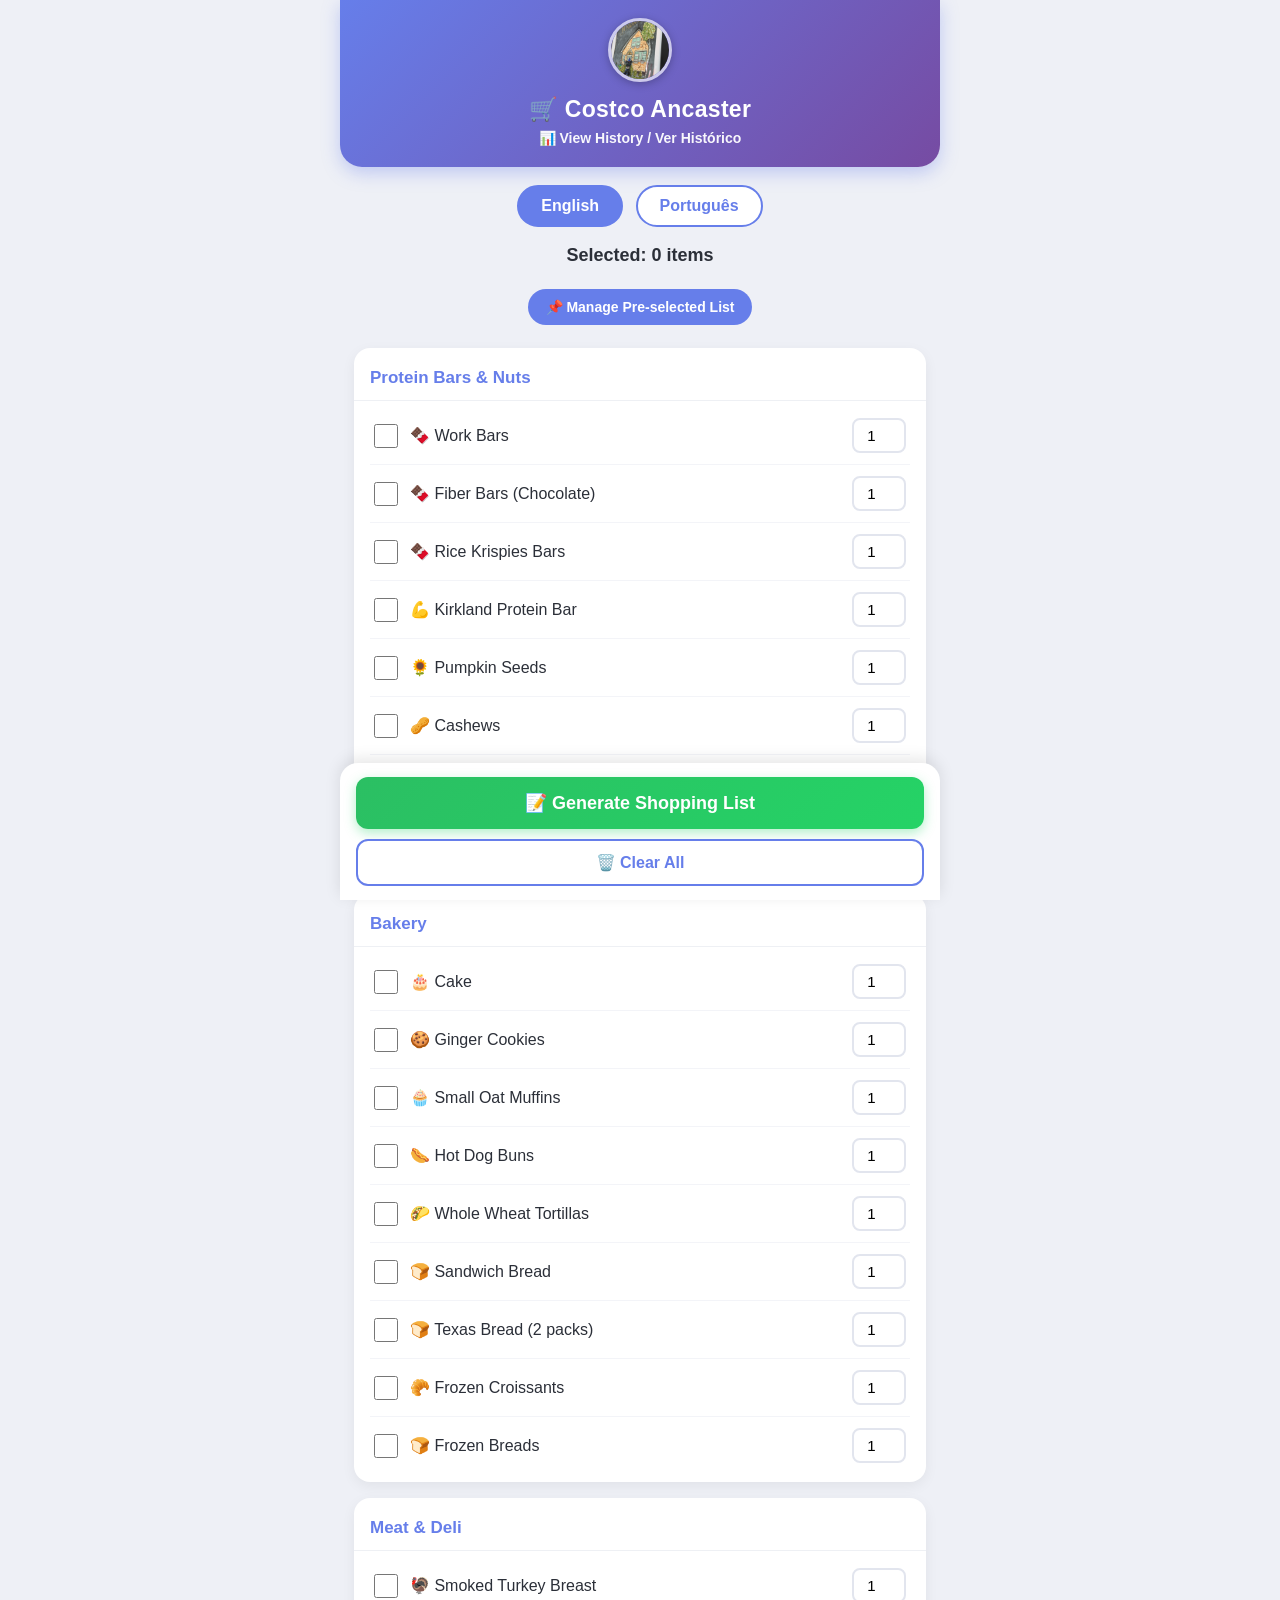
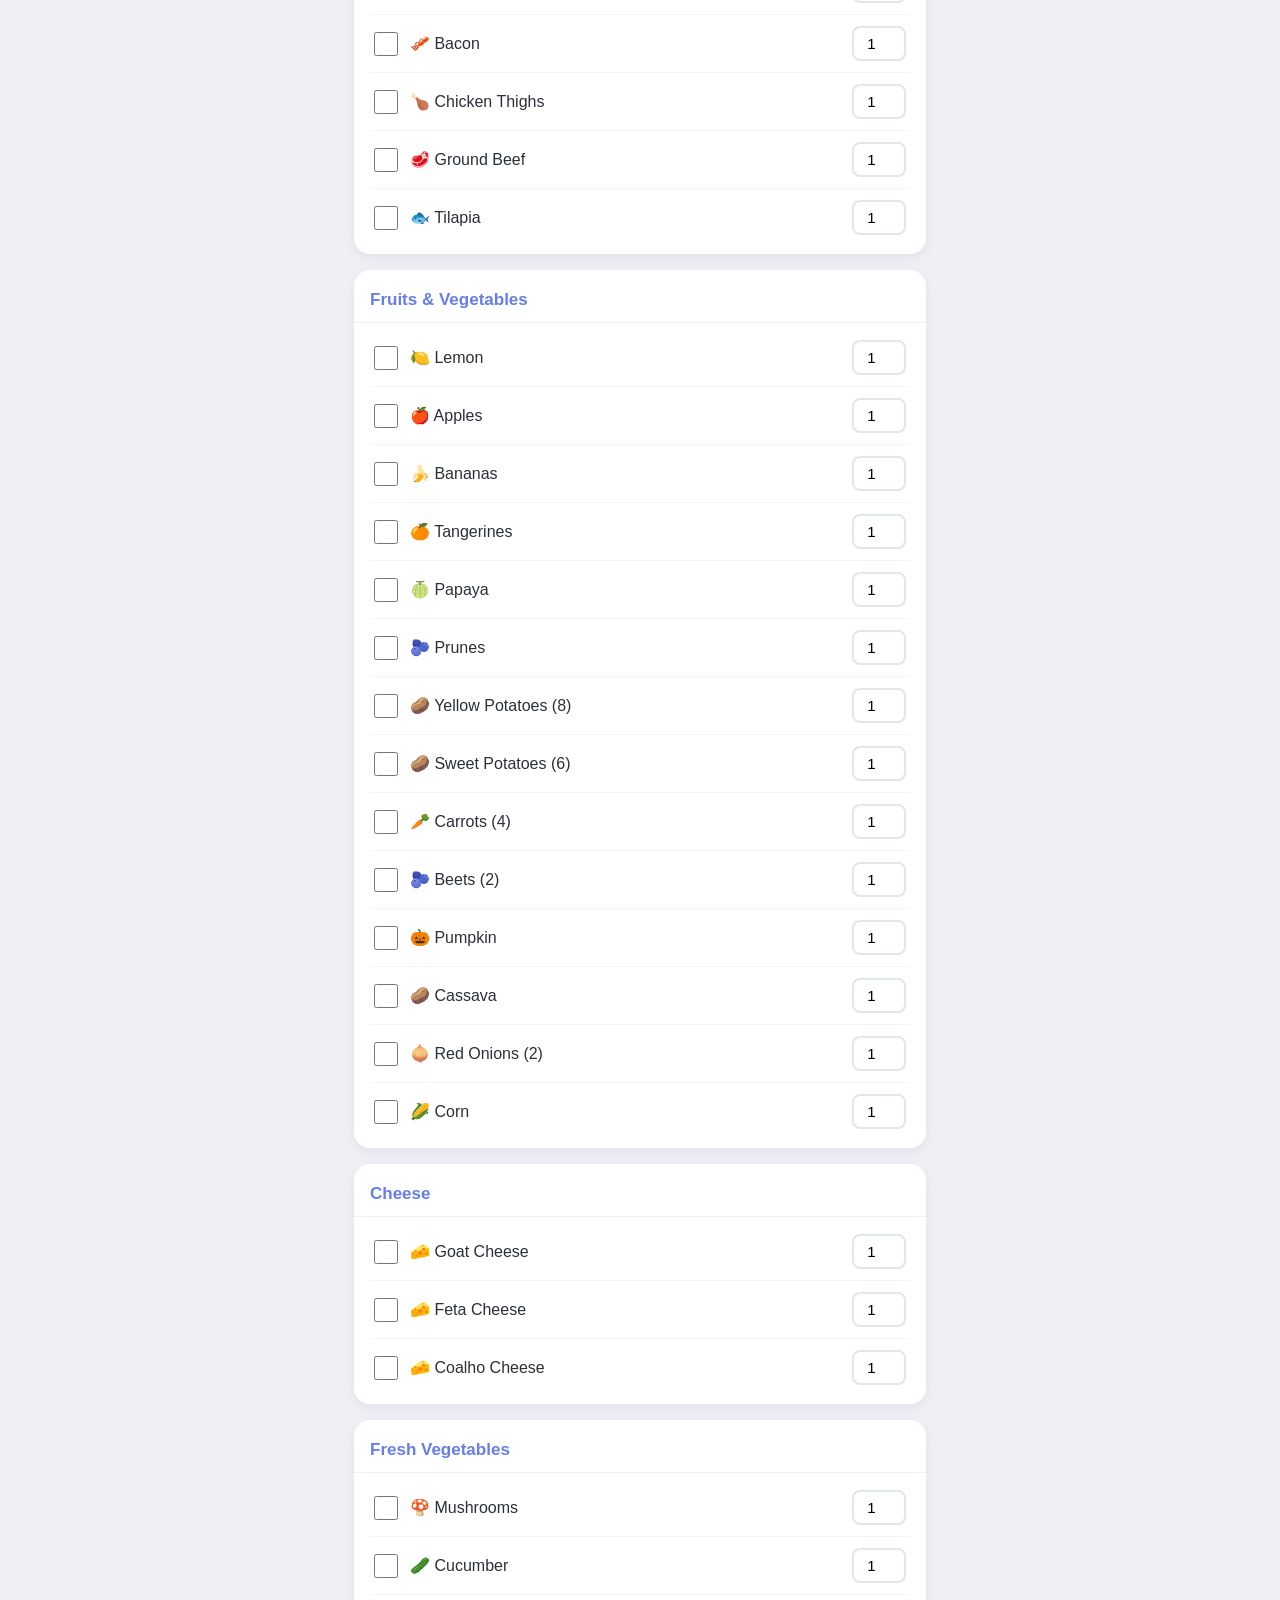
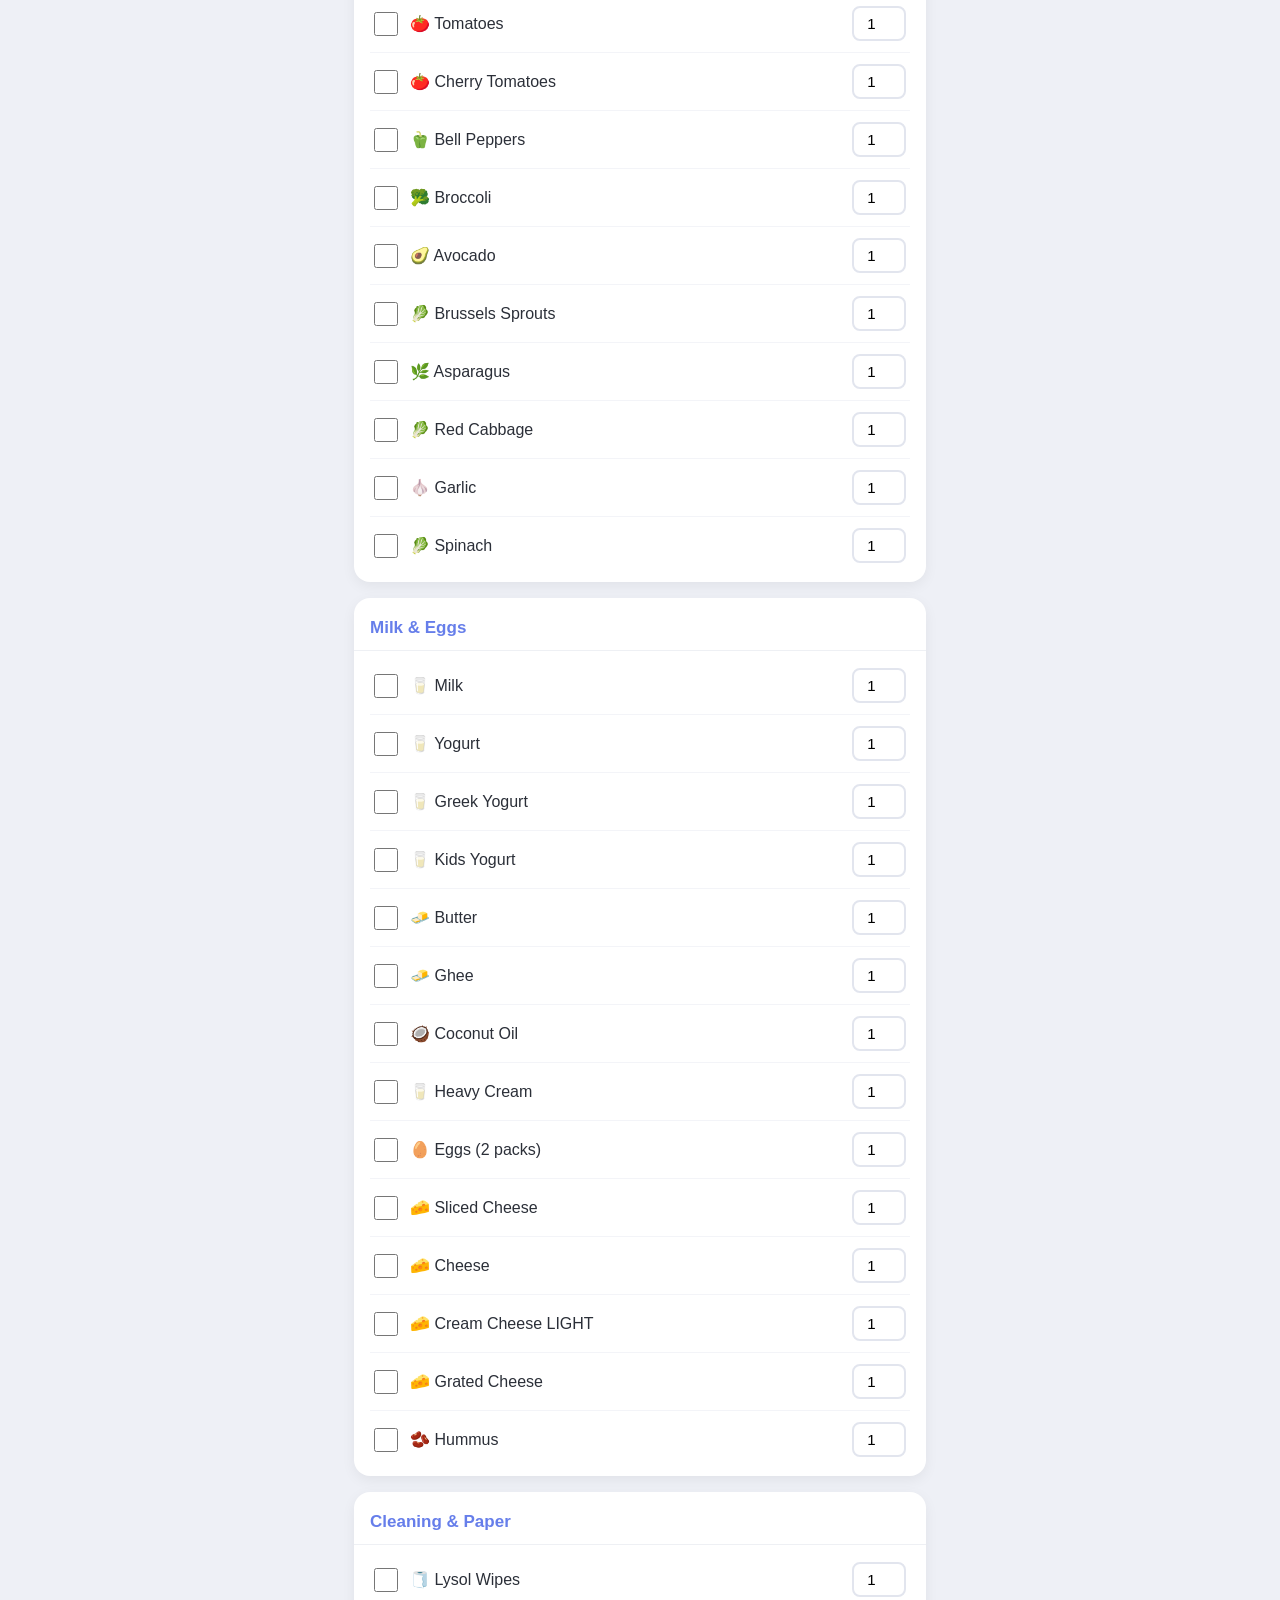
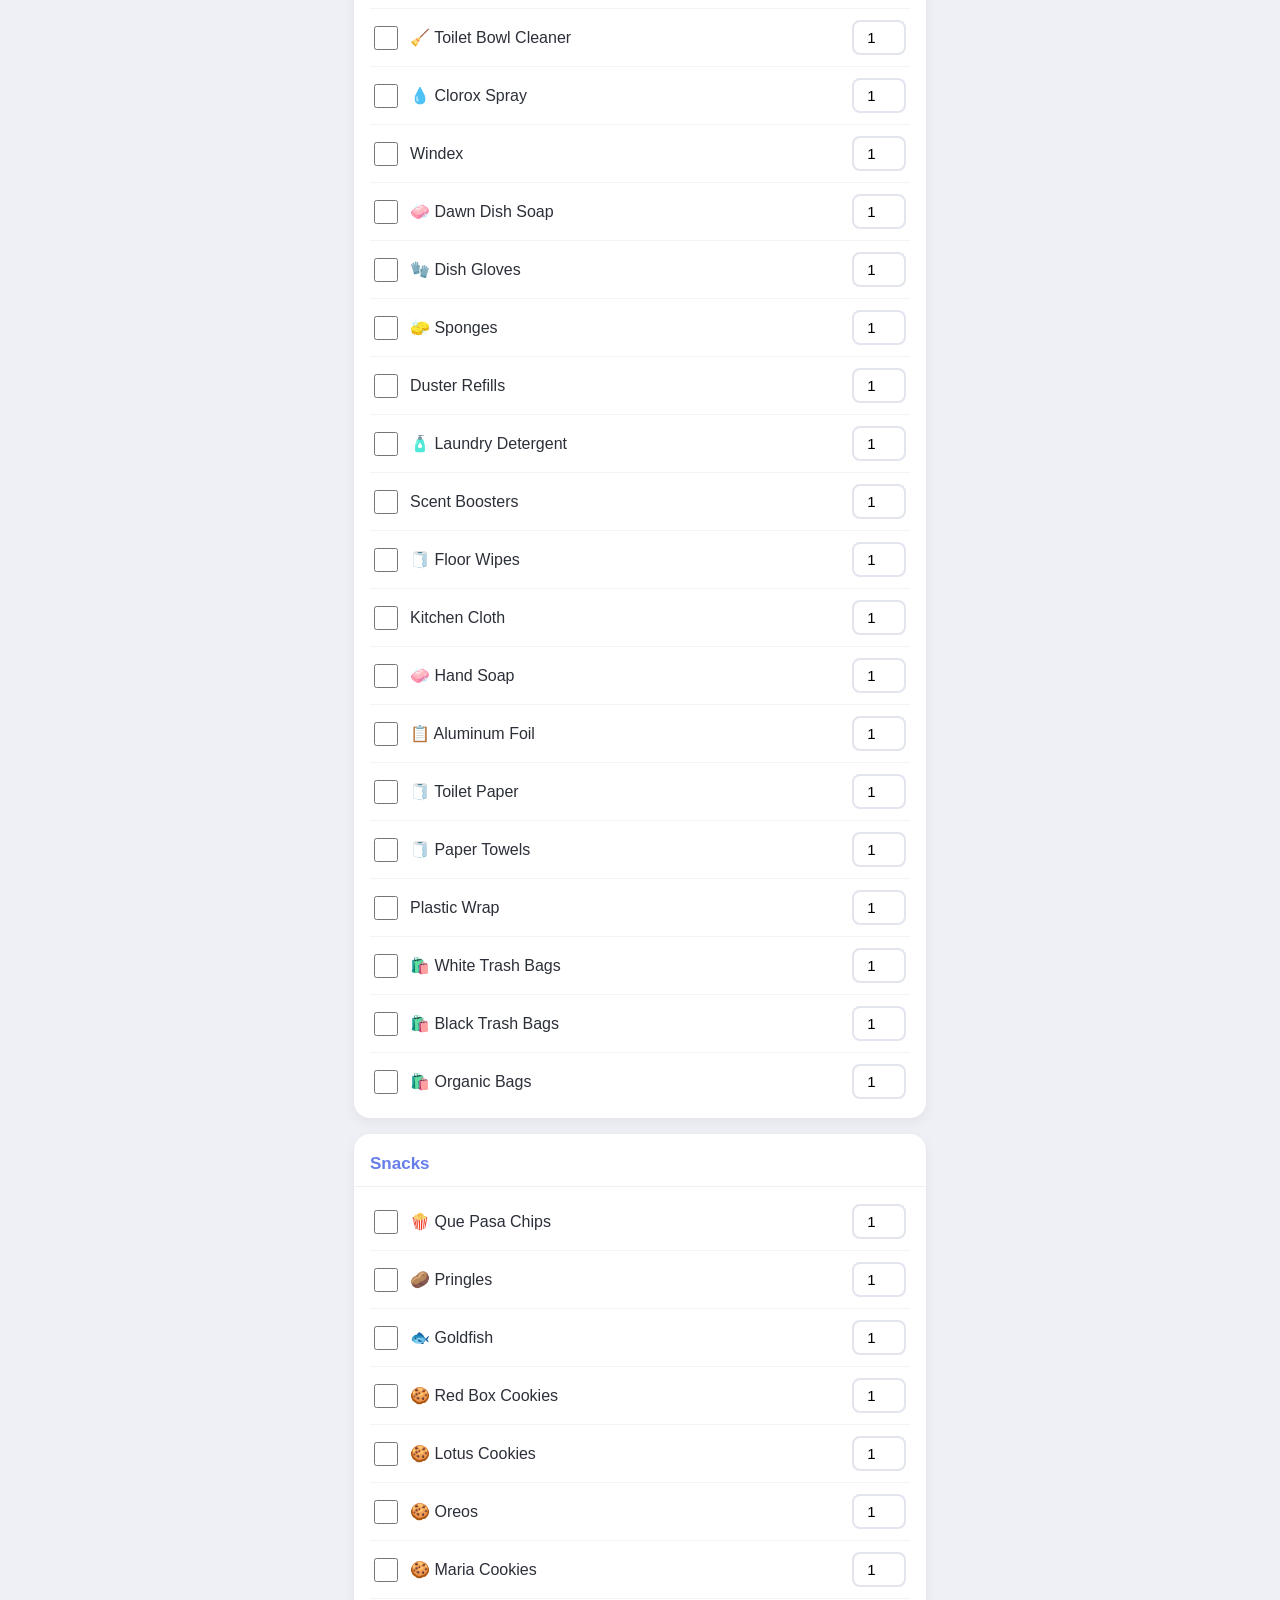
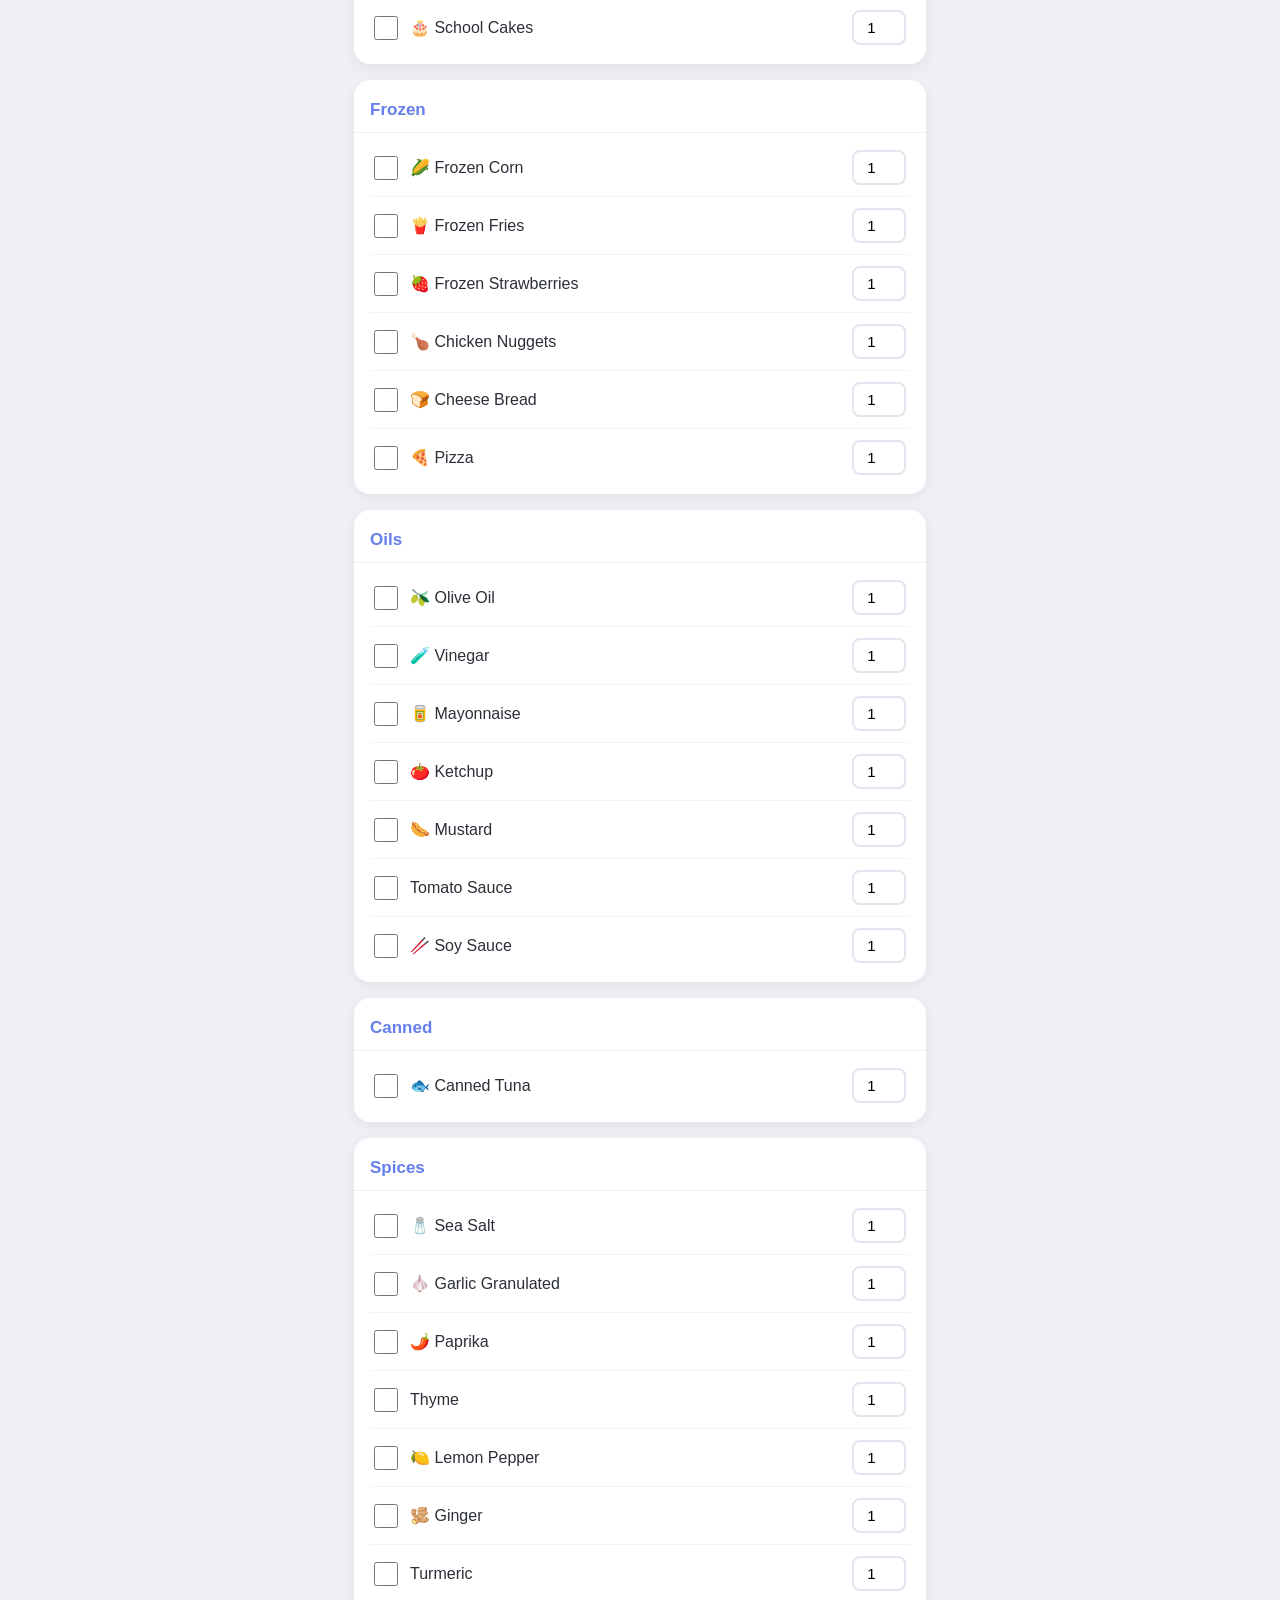
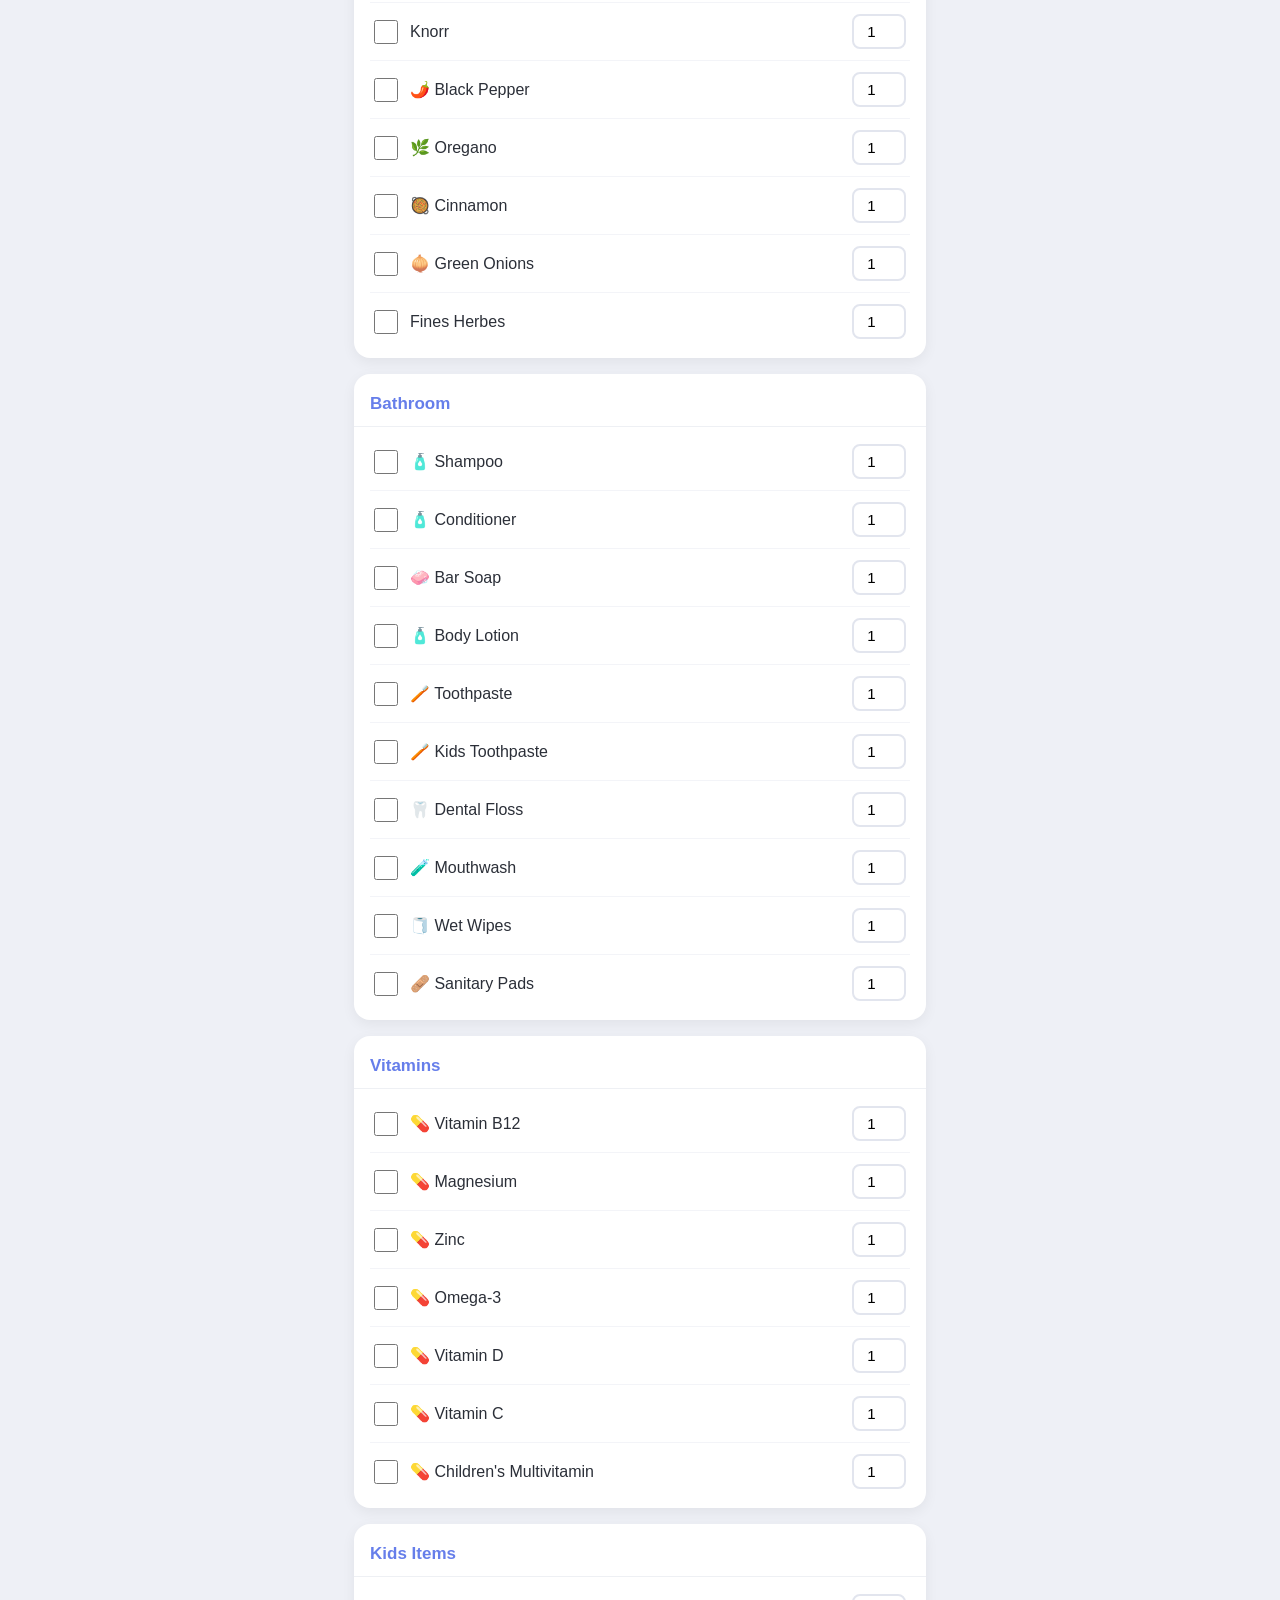
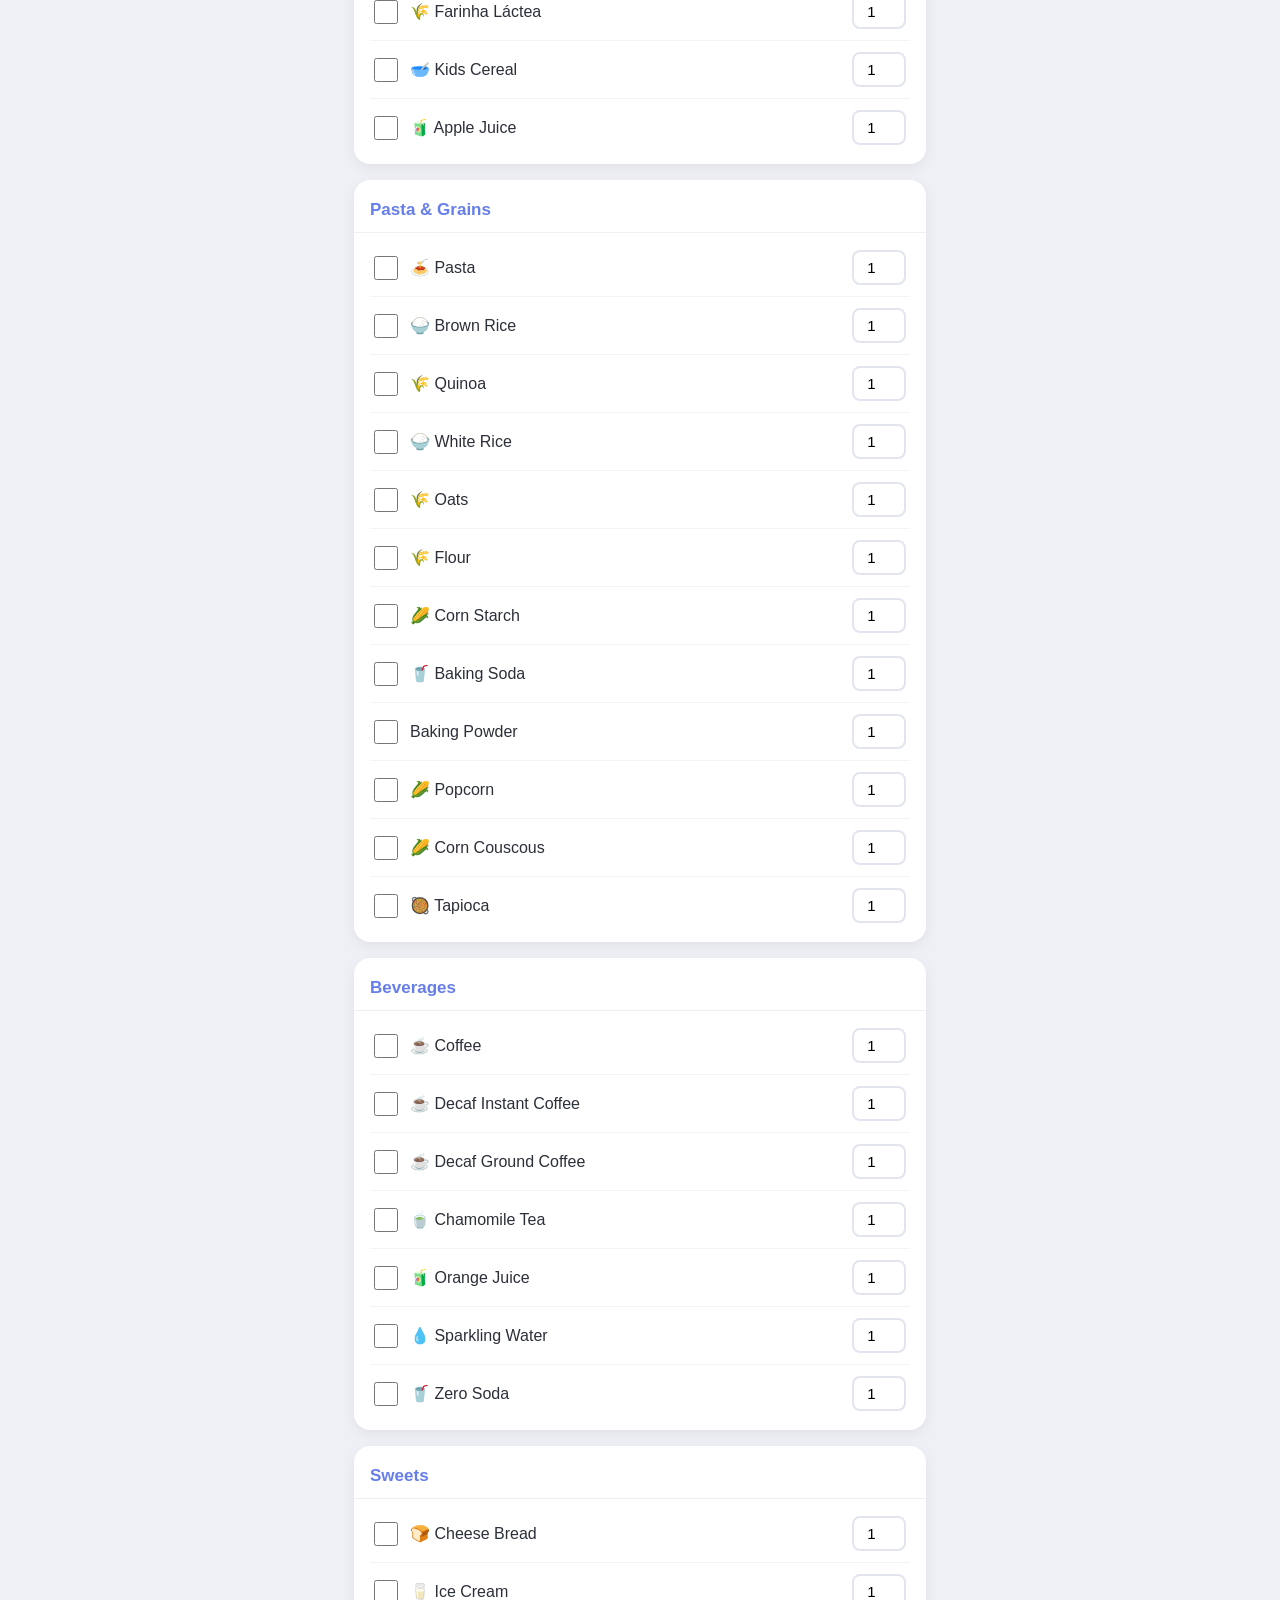
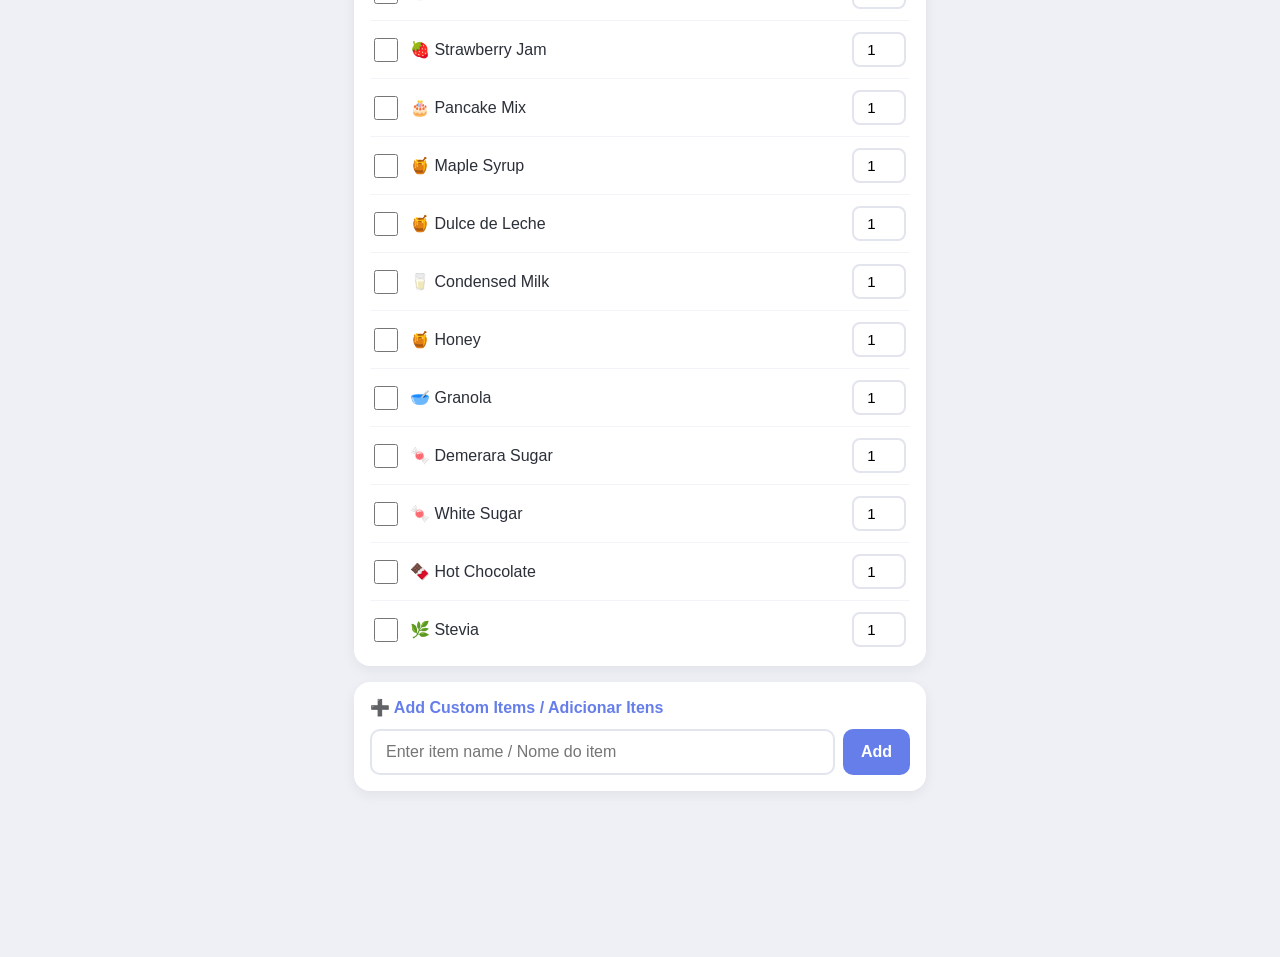
==== commit 0e1d8afe: "Match selection page visuals to the new shopping list design Apply the same gradient header, card-ba" ====
--- a/index.html
+++ b/index.html
@@ -2,45 +2,136 @@
 <html>
 <head>
     <meta charset="UTF-8">
-    <meta name="viewport" content="width=device-width, initial-scale=1.0">
+    <meta name="viewport" content="width=device-width, initial-scale=1.0, viewport-fit=cover">
+    <meta name="theme-color" content="#667eea">
+    <meta name="apple-mobile-web-app-capable" content="yes">
+    <meta name="apple-mobile-web-app-status-bar-style" content="default">
+    <meta name="apple-mobile-web-app-title" content="Costco List">
     <title>Costco List</title>
     <style>
-        body { font-family: Arial, sans-serif; max-width: 600px; margin: 0 auto; padding: 20px; background: #f5f5f5; }
-        h1 { text-align: center; color: #667eea; }
-        .lang { text-align: center; margin: 20px 0; }
-        button { padding: 10px 20px; margin: 5px; font-size: 16px; cursor: pointer; border: 2px solid #667eea; background: white; border-radius: 5px; }
-        .active { background: #667eea; color: white; }
-        .category { margin: 20px 0; background: white; border-radius: 8px; padding: 15px; box-shadow: 0 2px 5px rgba(0,0,0,0.1); }
-        .category h3 { margin: 0 0 10px 0; color: #667eea; }
-        .item { padding: 8px; display: flex; align-items: center; gap: 8px; }
-        .item input[type="checkbox"] { margin-right: 10px; width: 20px; height: 20px; flex-shrink: 0; }
-        .item label { flex: 1; cursor: pointer; }
-        .item input[type="number"] { width: 50px; padding: 4px; border: 2px solid #ddd; border-radius: 4px; text-align: center; }
-        .item.selected { background: #e8f5e9; }
-        .counter { text-align: center; font-size: 18px; font-weight: bold; margin: 10px 0; }
-        .actions { position: fixed; bottom: 0; left: 0; right: 0; background: white; padding: 15px; box-shadow: 0 -2px 10px rgba(0,0,0,0.1); max-width: 600px; margin: 0 auto; }
-        .btn-generate { width: 100%; padding: 15px; background: #25D366; color: white; border: none; border-radius: 8px; font-size: 18px; font-weight: bold; margin-bottom: 10px; }
-        .btn-clear { width: 100%; padding: 12px; background: white; color: #667eea; border: 2px solid #667eea; border-radius: 8px; font-size: 16px; }
+        :root {
+            --brand: #667eea;
+            --brand-2: #764ba2;
+            --green: #25D366;
+            --ink: #2b2f38;
+            --muted: #7a8190;
+            --bg: #eef0f6;
+        }
+        * { box-sizing: border-box; -webkit-tap-highlight-color: transparent; }
+        html { -webkit-text-size-adjust: 100%; }
+        body {
+            font-family: -apple-system, BlinkMacSystemFont, "Segoe UI", Roboto, Helvetica, Arial, sans-serif;
+            max-width: 600px; margin: 0 auto; color: var(--ink); background: var(--bg);
+            padding: 0 calc(14px + env(safe-area-inset-right)) 0 calc(14px + env(safe-area-inset-left));
+        }
+
+        /* App header */
+        .app-header {
+            margin: 0 calc(-14px - env(safe-area-inset-right)) 16px calc(-14px - env(safe-area-inset-left));
+            padding: calc(18px + env(safe-area-inset-top)) 16px 20px;
+            background: linear-gradient(135deg, var(--brand) 0%, var(--brand-2) 100%);
+            color: #fff; text-align: center;
+            border-radius: 0 0 22px 22px; box-shadow: 0 6px 18px rgba(102,126,234,0.35);
+        }
+        .app-header img {
+            width: 64px; height: 64px; border-radius: 50%; object-fit: cover;
+            border: 3px solid rgba(255,255,255,0.65); box-shadow: 0 2px 8px rgba(0,0,0,0.25);
+        }
+        h1 { font-size: 23px; margin: 10px 0 6px; color: #fff; letter-spacing: 0.3px; }
+        .app-header a { color: rgba(255,255,255,0.95); text-decoration: none; font-size: 14px; font-weight: 600; }
+
+        /* Language toggle */
+        .lang { text-align: center; margin: 18px 0; }
+        .lang button {
+            padding: 10px 22px; margin: 0 4px; font-size: 16px; cursor: pointer;
+            border: 2px solid var(--brand); background: #fff; color: var(--brand);
+            border-radius: 22px; font-weight: 600; transition: all 0.15s ease;
+        }
+        .lang button.active { background: var(--brand); color: #fff; }
+
+        .counter { text-align: center; font-size: 18px; font-weight: 700; margin: 12px 0; color: var(--ink); }
+
+        .manage-btn {
+            margin: 8px 0; padding: 10px 18px; background: var(--brand); color: #fff;
+            border: none; border-radius: 22px; font-size: 14px; font-weight: 600; cursor: pointer;
+        }
+
+        /* Category cards */
+        .category {
+            margin: 0 0 16px; background: #fff; border-radius: 16px; padding: 6px 16px 8px;
+            box-shadow: 0 4px 14px rgba(0,0,0,0.06);
+        }
+        .category h3 {
+            margin: 0 -16px 6px; padding: 14px 16px 12px; color: var(--brand);
+            font-size: 17px; border-bottom: 1px solid #eef0f4;
+        }
+        .item {
+            padding: 11px 4px; display: flex; align-items: center; gap: 12px;
+            border-bottom: 1px solid #f3f4f8;
+        }
+        .item:last-child { border-bottom: none; }
+        .item input[type="checkbox"] {
+            width: 24px; height: 24px; flex-shrink: 0; cursor: pointer;
+            accent-color: var(--green); margin: 0;
+        }
+        .item label { flex: 1; cursor: pointer; font-size: 16px; line-height: 1.35; }
+        .item input[type="number"] {
+            width: 54px; padding: 7px 4px; border: 2px solid #e2e5ee; border-radius: 8px;
+            text-align: center; font-size: 15px;
+        }
+        .item.selected { background: #effaf1; border-radius: 10px; }
+
+        /* Pre-selected (permanent) section */
+        .permanent-section { background: #eef4ff; border: 2px solid var(--brand); }
+        .permanent-section h3 { color: #2952cc; border-bottom-color: #d6e0ff; }
+
+        .btn-pin { padding: 3px 8px; margin-left: 5px; font-size: 11px; border: 1px solid #b9bfcc; background: #fff; border-radius: 6px; cursor: pointer; }
+        .btn-pin:hover { background: #f0f0f0; }
+        .btn-unpin { padding: 3px 8px; margin-left: 5px; font-size: 11px; border: 1px solid #cc0000; background: #ffe0e0; color: #cc0000; border-radius: 6px; cursor: pointer; }
+
+        /* Fixed action bar */
+        .actions {
+            position: fixed; bottom: 0; left: 0; right: 0; max-width: 600px; margin: 0 auto;
+            background: #fff; box-shadow: 0 -4px 16px rgba(0,0,0,0.1);
+            padding: 14px calc(16px + env(safe-area-inset-right)) calc(14px + env(safe-area-inset-bottom)) calc(16px + env(safe-area-inset-left));
+            border-radius: 18px 18px 0 0;
+        }
+        .btn-generate {
+            width: 100%; padding: 15px; color: #fff; border: none; border-radius: 12px;
+            font-size: 18px; font-weight: 700; margin-bottom: 10px; cursor: pointer;
+            background: linear-gradient(135deg, #2bbf63, var(--green));
+            box-shadow: 0 4px 12px rgba(37,211,102,0.35);
+        }
+        .btn-clear {
+            width: 100%; padding: 12px; background: #fff; color: var(--brand);
+            border: 2px solid var(--brand); border-radius: 12px; font-size: 16px; font-weight: 600; cursor: pointer;
+        }
+        .btn-generate:active, .btn-clear:active { transform: scale(0.99); }
+
         .pt { display: none; }
-        .permanent-section { background: #e8f4f8; border: 2px solid #667eea; }
-        .permanent-section h3 { color: #0066cc; }
-        .btn-pin { padding: 2px 6px; margin-left: 5px; font-size: 11px; border: 1px solid #999; background: white; border-radius: 3px; cursor: pointer; }
-        .btn-pin:hover { background: #f0f0f0; }
-        .btn-unpin { padding: 2px 6px; margin-left: 5px; font-size: 11px; border: 1px solid #cc0000; background: #ffe0e0; color: #cc0000; border-radius: 3px; cursor: pointer; }
-        .manage-btn { margin: 10px 0; padding: 8px 15px; background: #667eea; color: white; border: none; border-radius: 5px; cursor: pointer; }
+
+        /* Add-custom card */
+        .add-card { background: #fff; border-radius: 16px; padding: 16px; margin: 4px 0 16px; box-shadow: 0 4px 14px rgba(0,0,0,0.06); }
+        .add-card h3 { margin: 0 0 12px; color: var(--brand); font-size: 16px; }
+        .add-card .row { display: flex; gap: 8px; }
+        .add-card input[type="text"] {
+            flex: 1; padding: 12px 14px; border: 2px solid #e2e5ee; border-radius: 10px;
+            font-size: 16px; outline: none; transition: border-color 0.15s ease;
+        }
+        .add-card input[type="text"]:focus { border-color: var(--brand); }
+        .add-card .btn-add {
+            padding: 0 18px; background: var(--brand); color: #fff; border: none;
+            border-radius: 10px; font-size: 16px; font-weight: 600; cursor: pointer;
+        }
     </style>
 </head>
 <body>
-    <div style="text-align: center; margin: 15px 0;">
-        <img src="family-logo.png" alt="Family Logo" style="width: 80px; height: 80px; border-radius: 50%; object-fit: cover; box-shadow: 0 2px 8px rgba(0,0,0,0.2);">
+    <div class="app-header">
+        <img src="family-logo.png" alt="Family Logo">
+        <h1>🛒 Costco Ancaster</h1>
+        <a href="history.html">📊 View History / Ver Histórico</a>
     </div>
-    
-    <h1>🛒 Costco Ancaster</h1>
-    
-    <div style="text-align: center; margin: 10px 0;">
-        <a href="history.html" style="color: #667eea; text-decoration: none; font-size: 14px;">📊 View History / Ver Histórico</a>
-    </div>
-    
+
     <div class="lang">
         <button id="btn-en" class="active" onclick="showLang('en')">English</button>
         <button id="btn-pt" onclick="showLang('pt')">Português</button>
@@ -107,13 +198,15 @@
         <div class="category"><h3>Doces</h3><div class="item"><input type="checkbox" id="pt-18-0"><label for="pt-18-0">Pão queijo</label></div><div class="item"><input type="checkbox" id="pt-18-1"><label for="pt-18-1">Sorvete</label></div><div class="item"><input type="checkbox" id="pt-18-2"><label for="pt-18-2">Geleia morango</label></div><div class="item"><input type="checkbox" id="pt-18-3"><label for="pt-18-3">Panqueca</label></div><div class="item"><input type="checkbox" id="pt-18-4"><label for="pt-18-4">Maple Syrup</label></div><div class="item"><input type="checkbox" id="pt-18-5"><label for="pt-18-5">Doce leite</label></div><div class="item"><input type="checkbox" id="pt-18-6"><label for="pt-18-6">Leite condensado</label></div><div class="item"><input type="checkbox" id="pt-18-7"><label for="pt-18-7">Mel</label></div><div class="item"><input type="checkbox" id="pt-18-8"><label for="pt-18-8">Granola</label></div><div class="item"><input type="checkbox" id="pt-18-9"><label for="pt-18-9">Açúcar demerara</label></div><div class="item"><input type="checkbox" id="pt-18-10"><label for="pt-18-10">Açúcar branco</label></div><div class="item"><input type="checkbox" id="pt-18-11"><label for="pt-18-11">Chocolate quente</label></div><div class="item"><input type="checkbox" id="pt-18-12"><label for="pt-18-12">Stevia</label></div></div>
     </div>
     
-    <div style="margin: 20px 0; padding: 15px; background: white; border-radius: 8px;">
-        <h3 style="margin: 0 0 10px 0; color: #667eea;">Add Custom Items / Adicionar Itens</h3>
+    <div class="add-card">
+        <h3>➕ Add Custom Items / Adicionar Itens</h3>
         <div id="custom-items-list"></div>
-        <input type="text" id="new-custom-item" placeholder="Enter item name / Nome do item" style="width: calc(100% - 90px); padding: 10px; border: 2px solid #ddd; border-radius: 5px; font-size: 16px; margin-right: 5px;">
-        <button onclick="addCustomItemToList()" style="padding: 10px 15px; background: #667eea; color: white; border: none; border-radius: 5px; font-size: 16px;">➕ Add</button>
+        <div class="row">
+            <input type="text" id="new-custom-item" placeholder="Enter item name / Nome do item">
+            <button class="btn-add" onclick="addCustomItemToList()">Add</button>
+        </div>
     </div>
-    
+
     <div style="height: 150px;"></div>
     
     <div class="actions">
@@ -545,7 +638,7 @@
         qtyInput.type = 'number';
         qtyInput.min = '1';
         qtyInput.value = '1';
-        qtyInput.style.cssText = 'width: 50px; padding: 4px; border: 2px solid #ddd; border-radius: 4px; text-align: center;';
+        qtyInput.style.cssText = 'width: 54px; padding: 7px 4px; border: 2px solid #e2e5ee; border-radius: 8px; text-align: center; font-size: 15px;';
         itemDiv.appendChild(qtyInput);
     }
 });
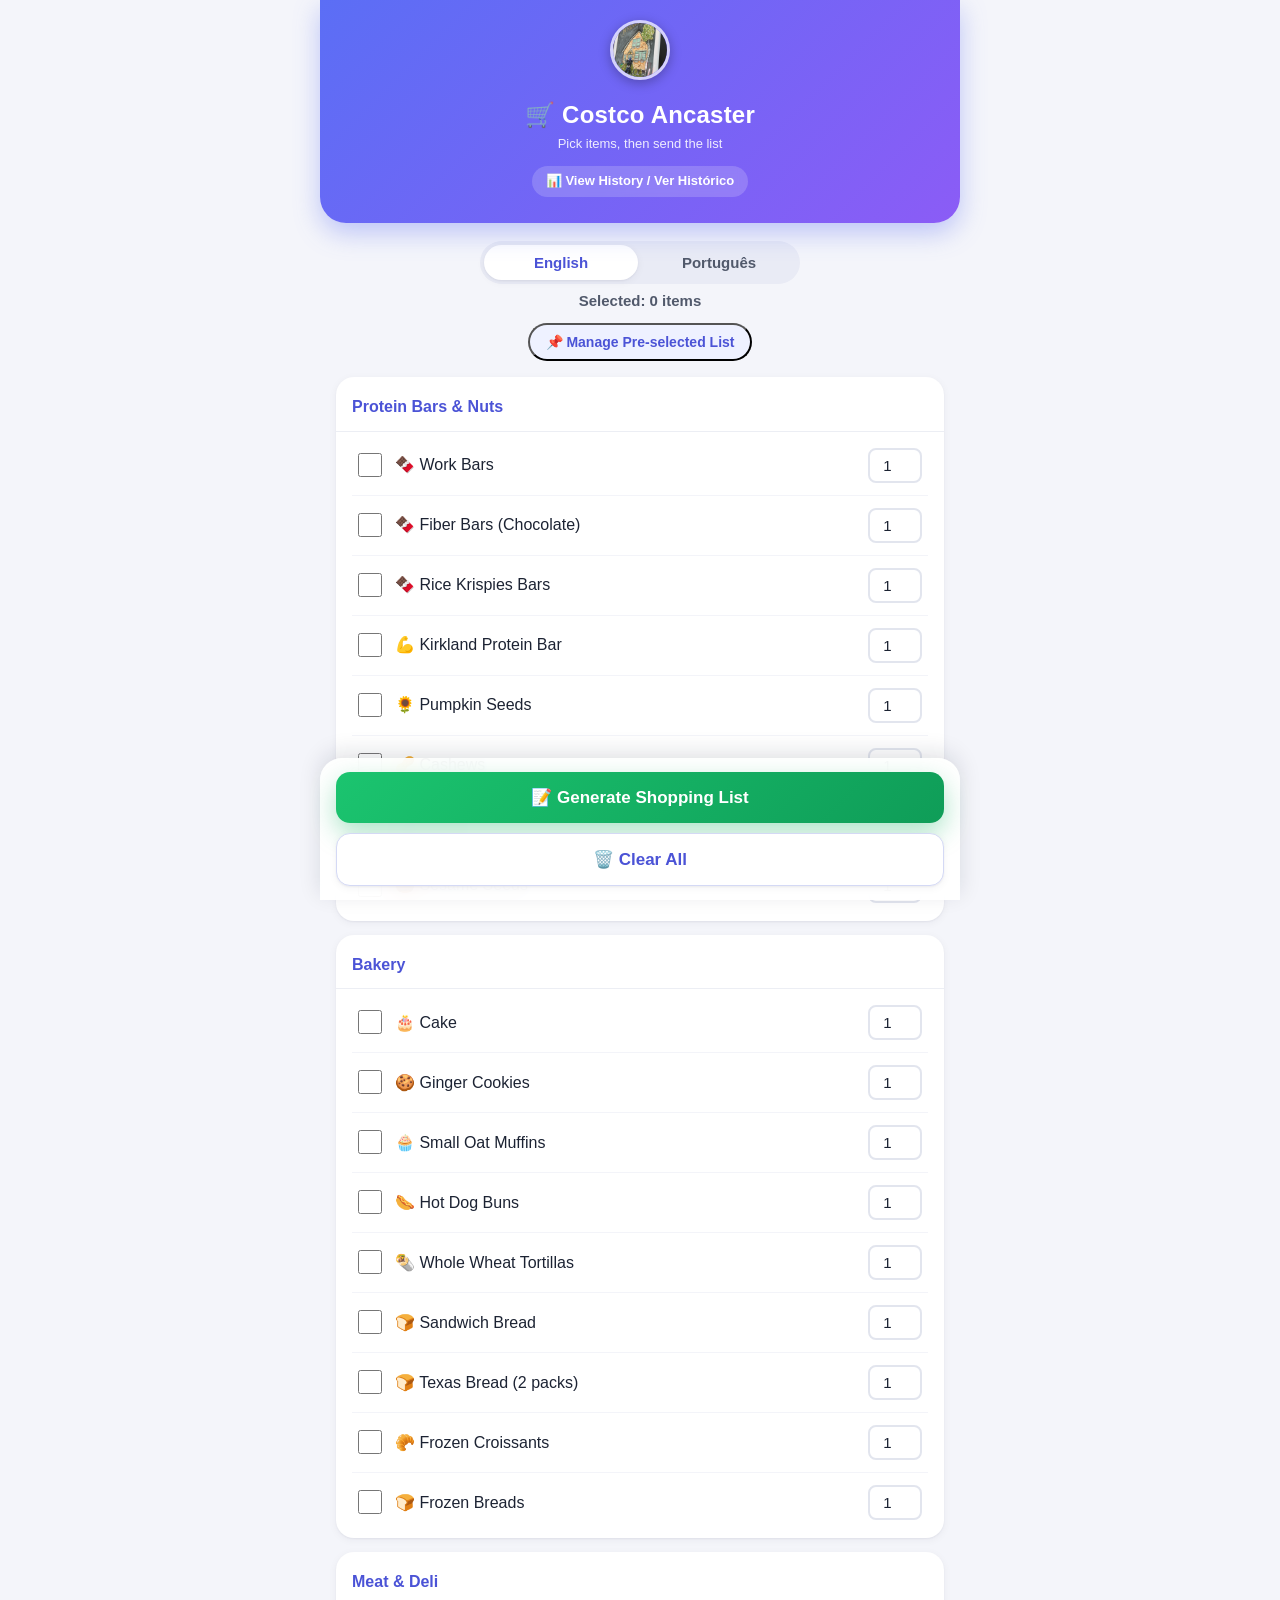
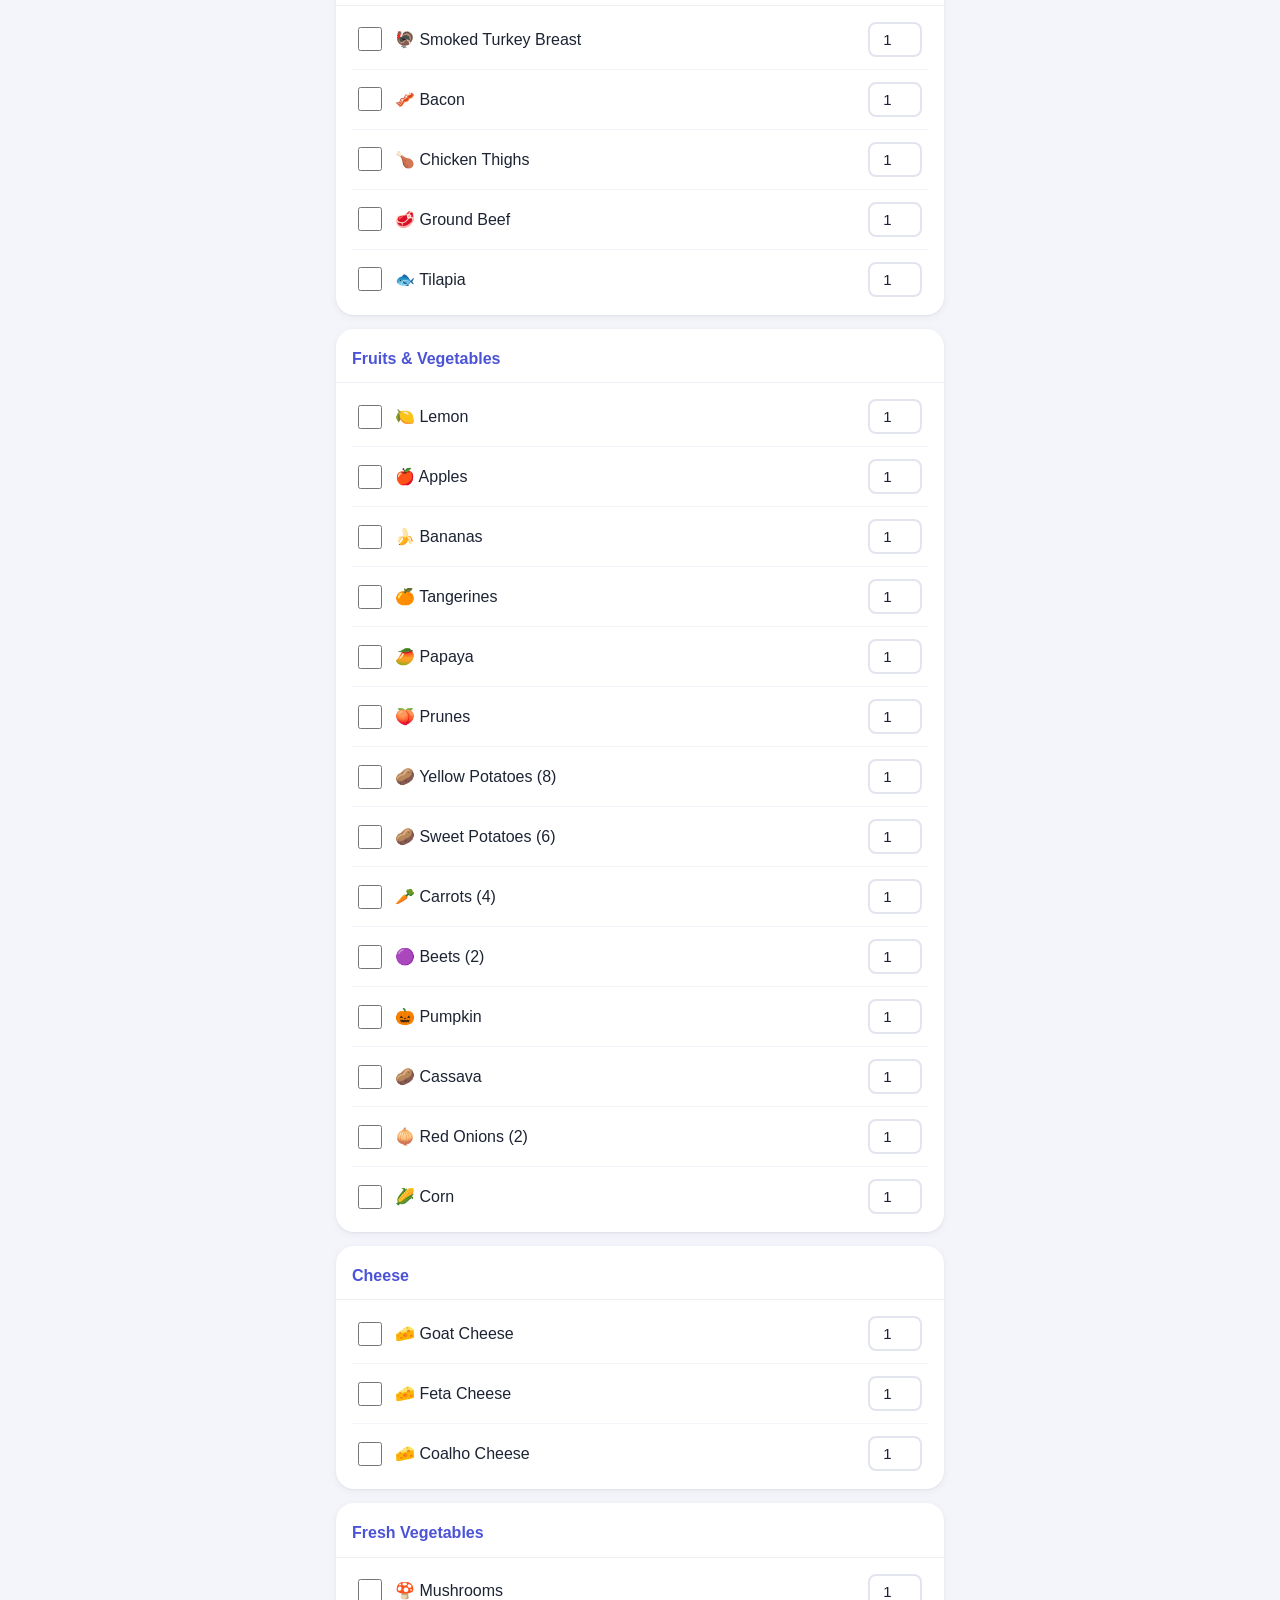
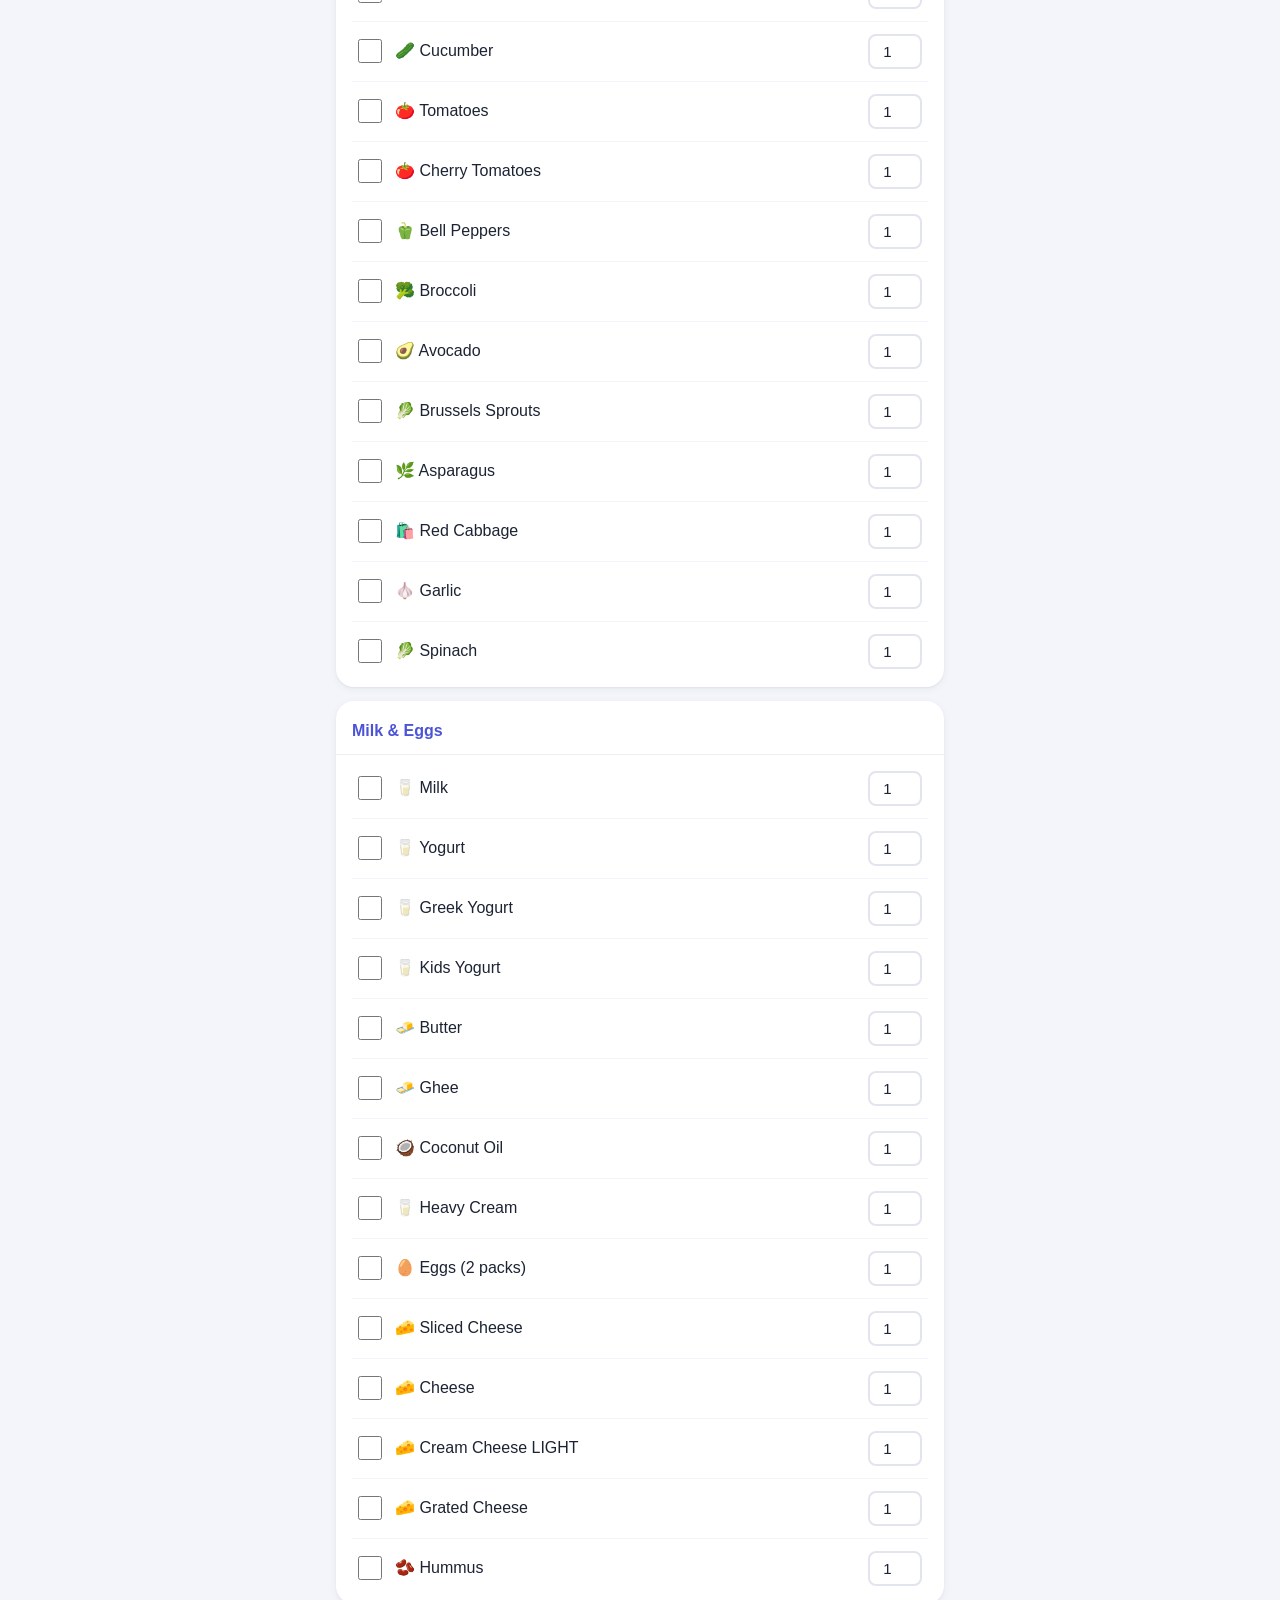
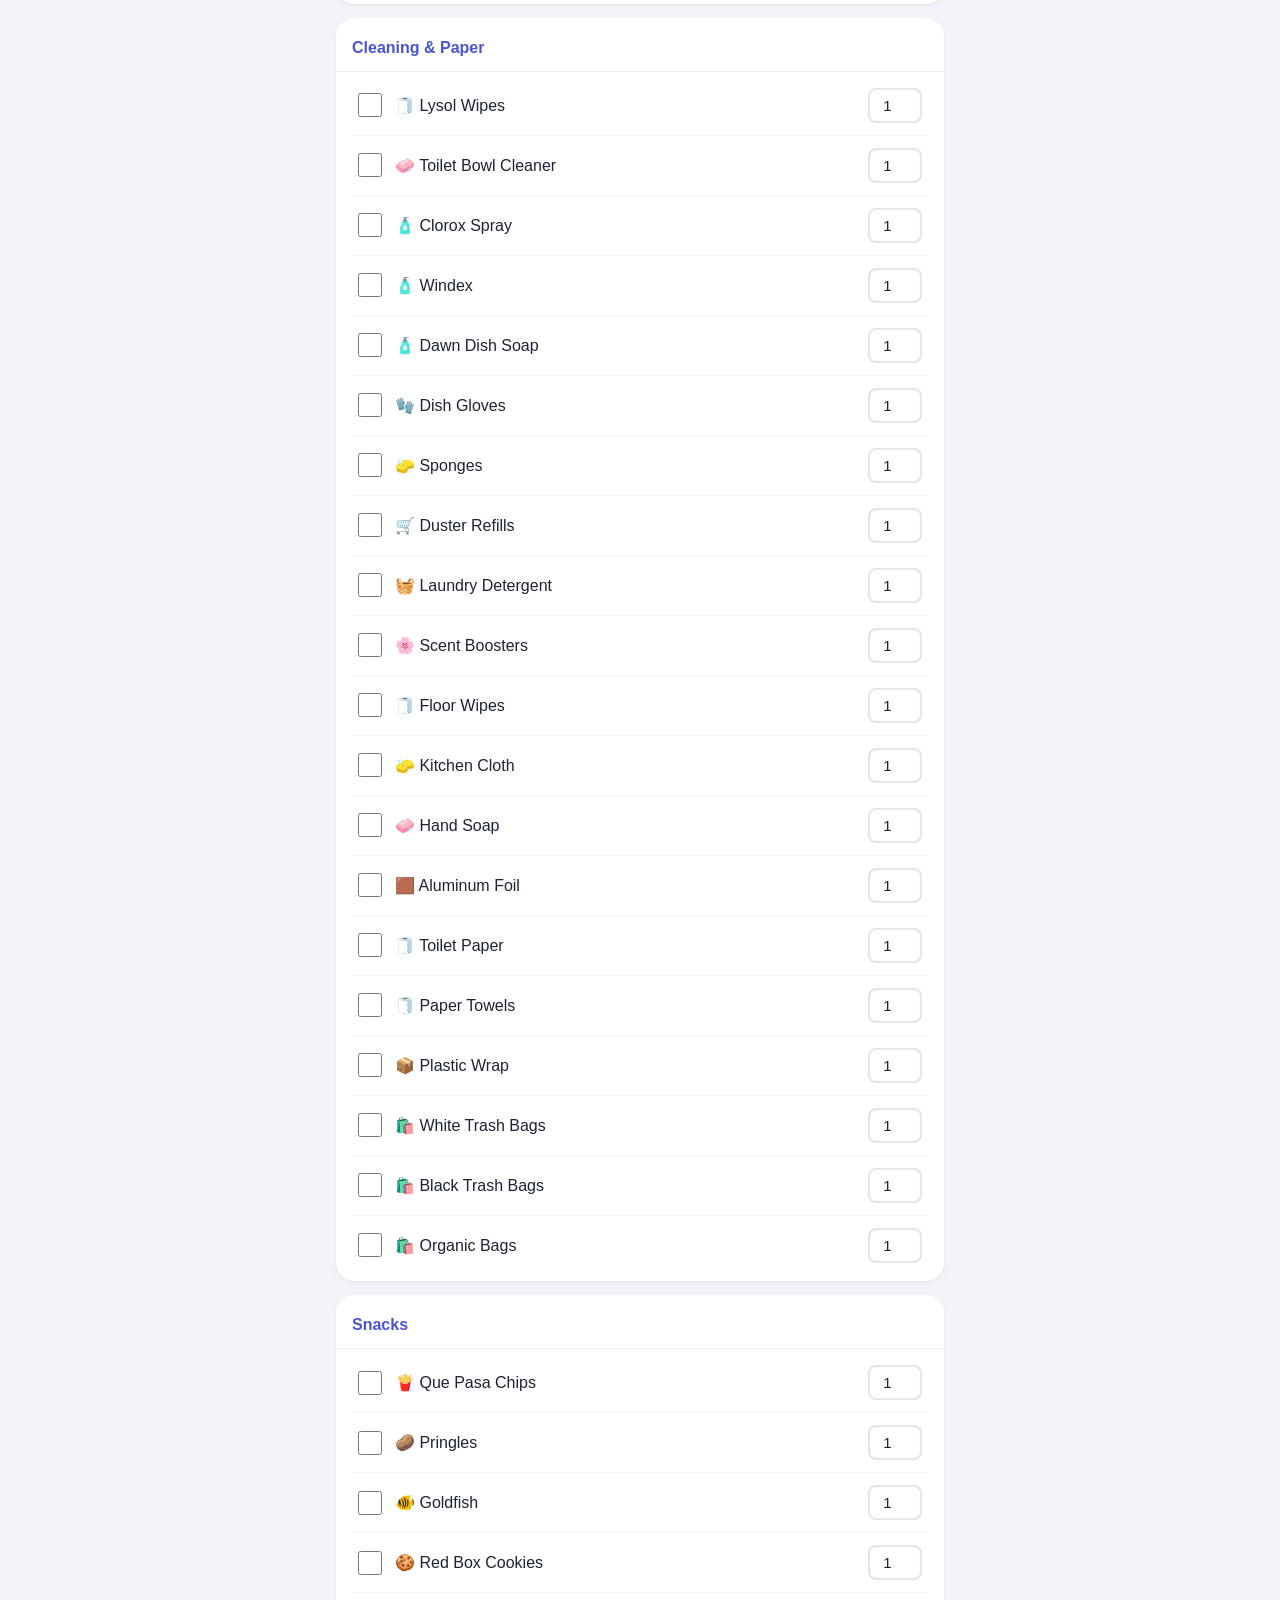
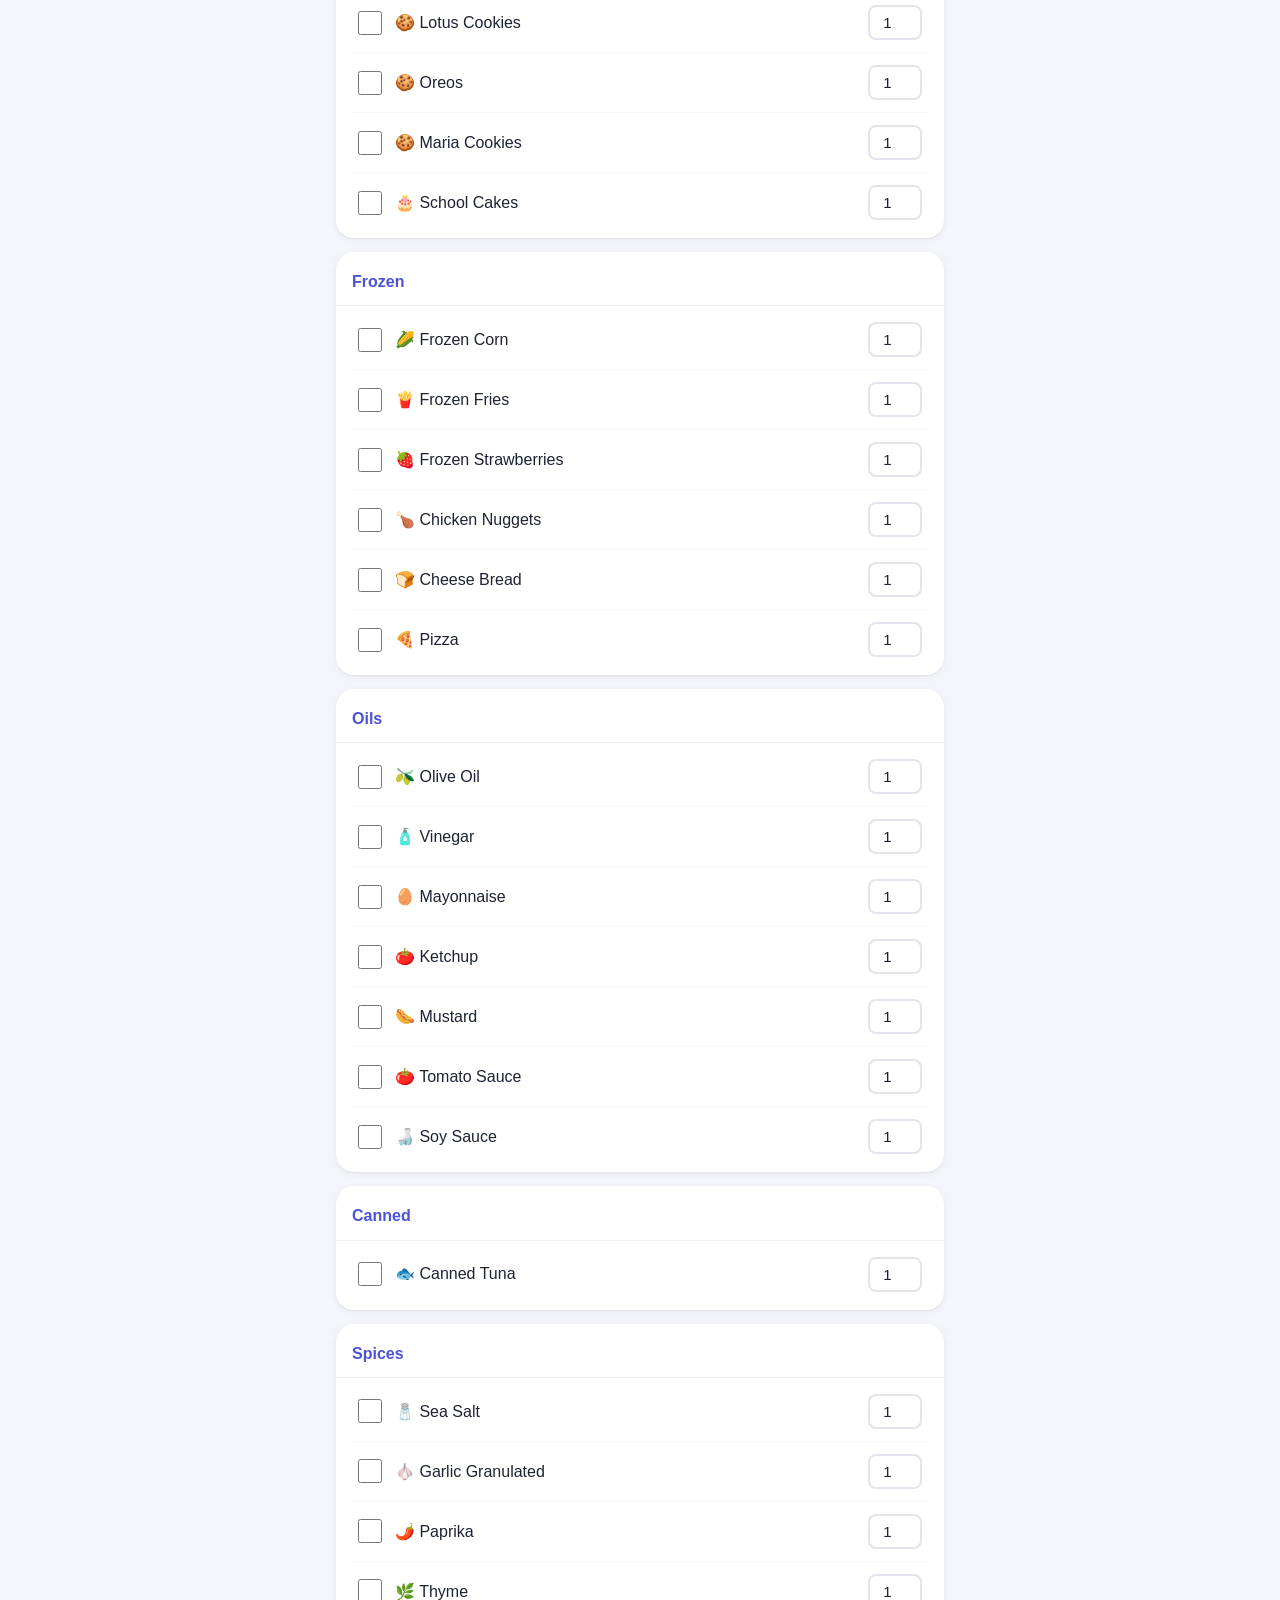
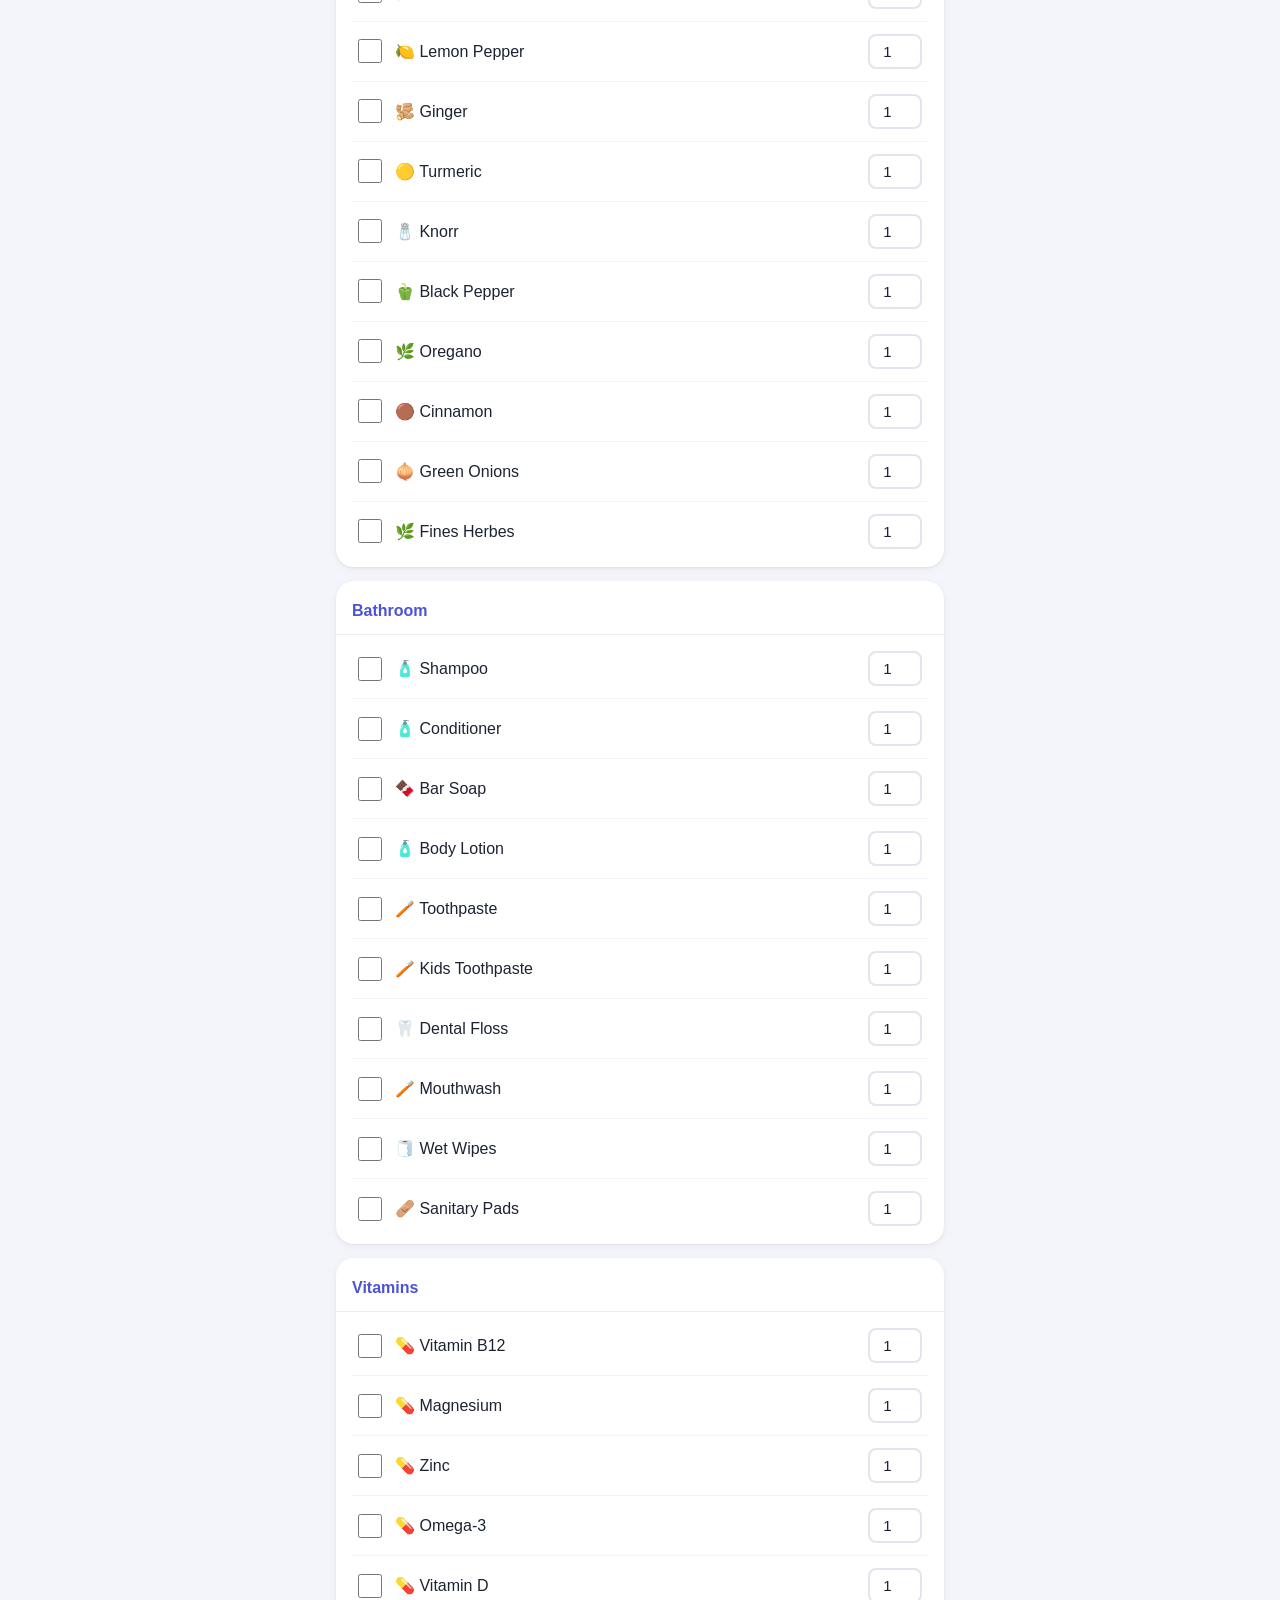
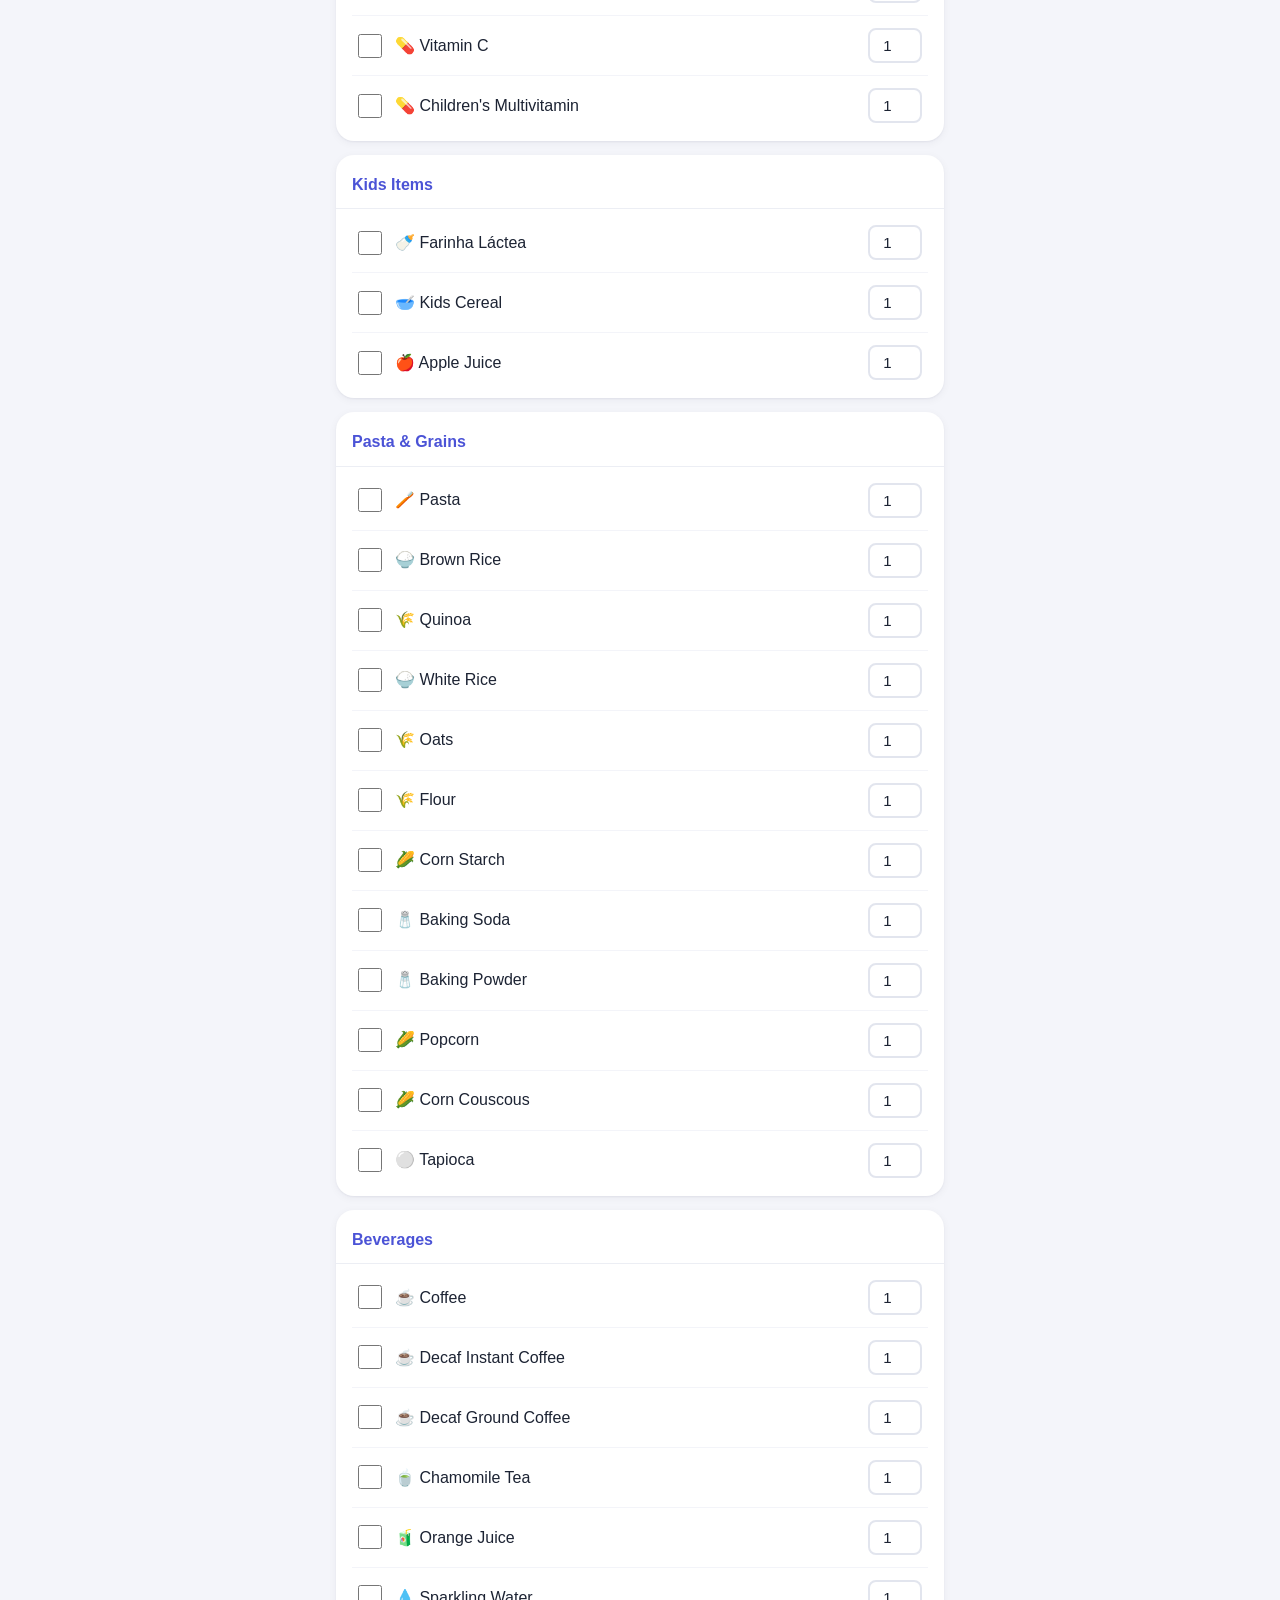
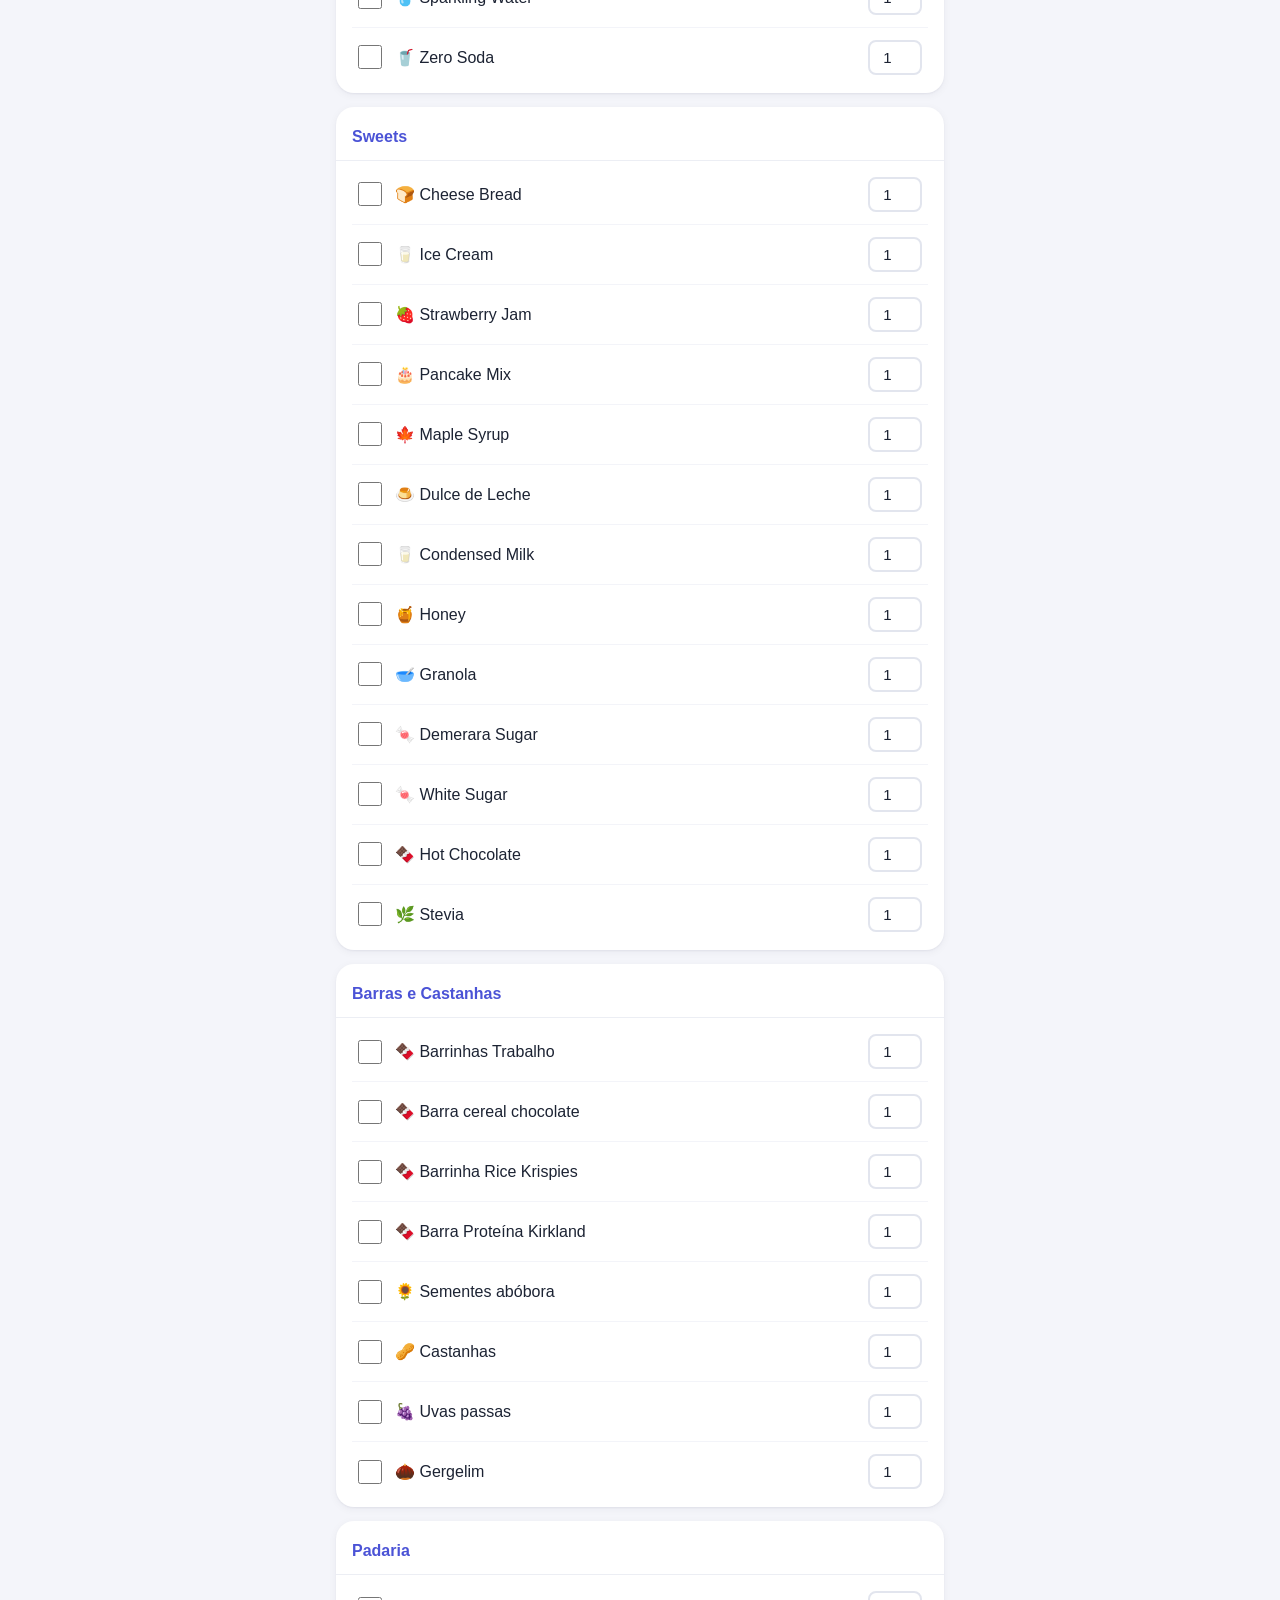
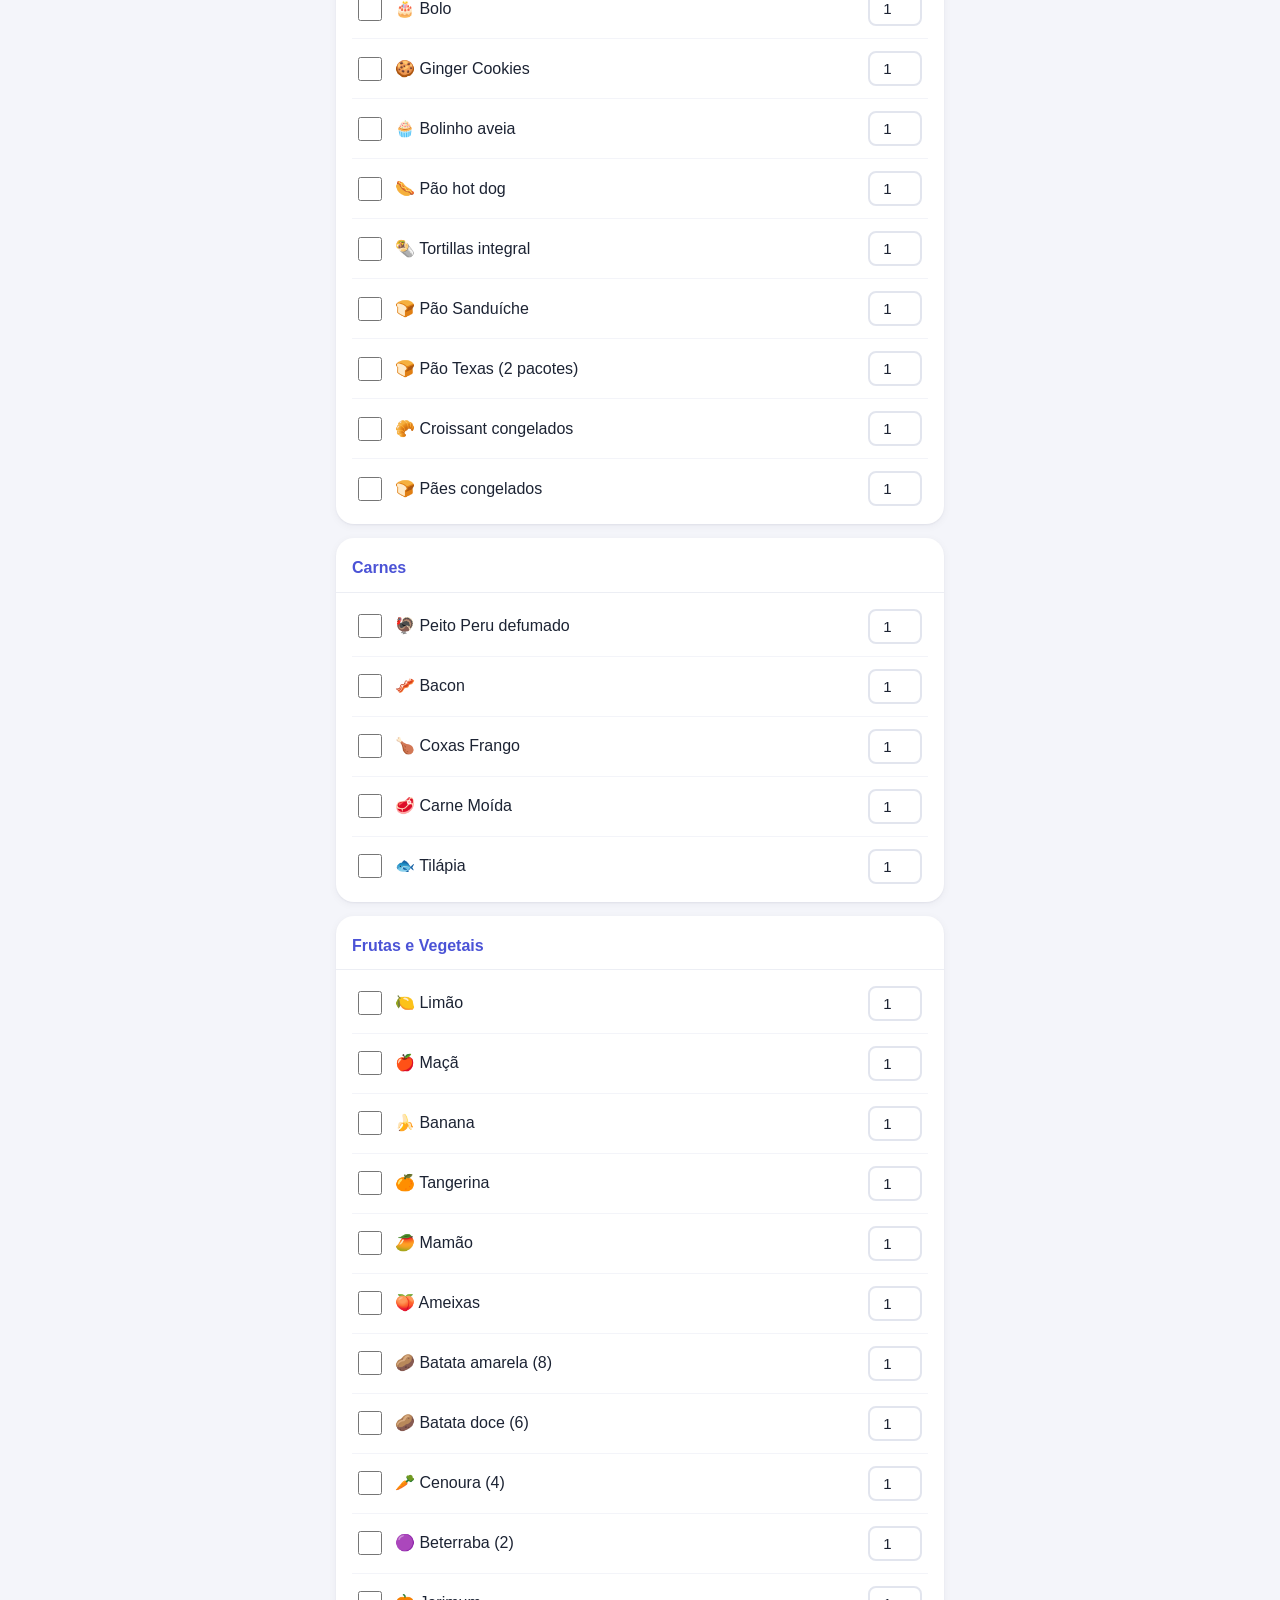
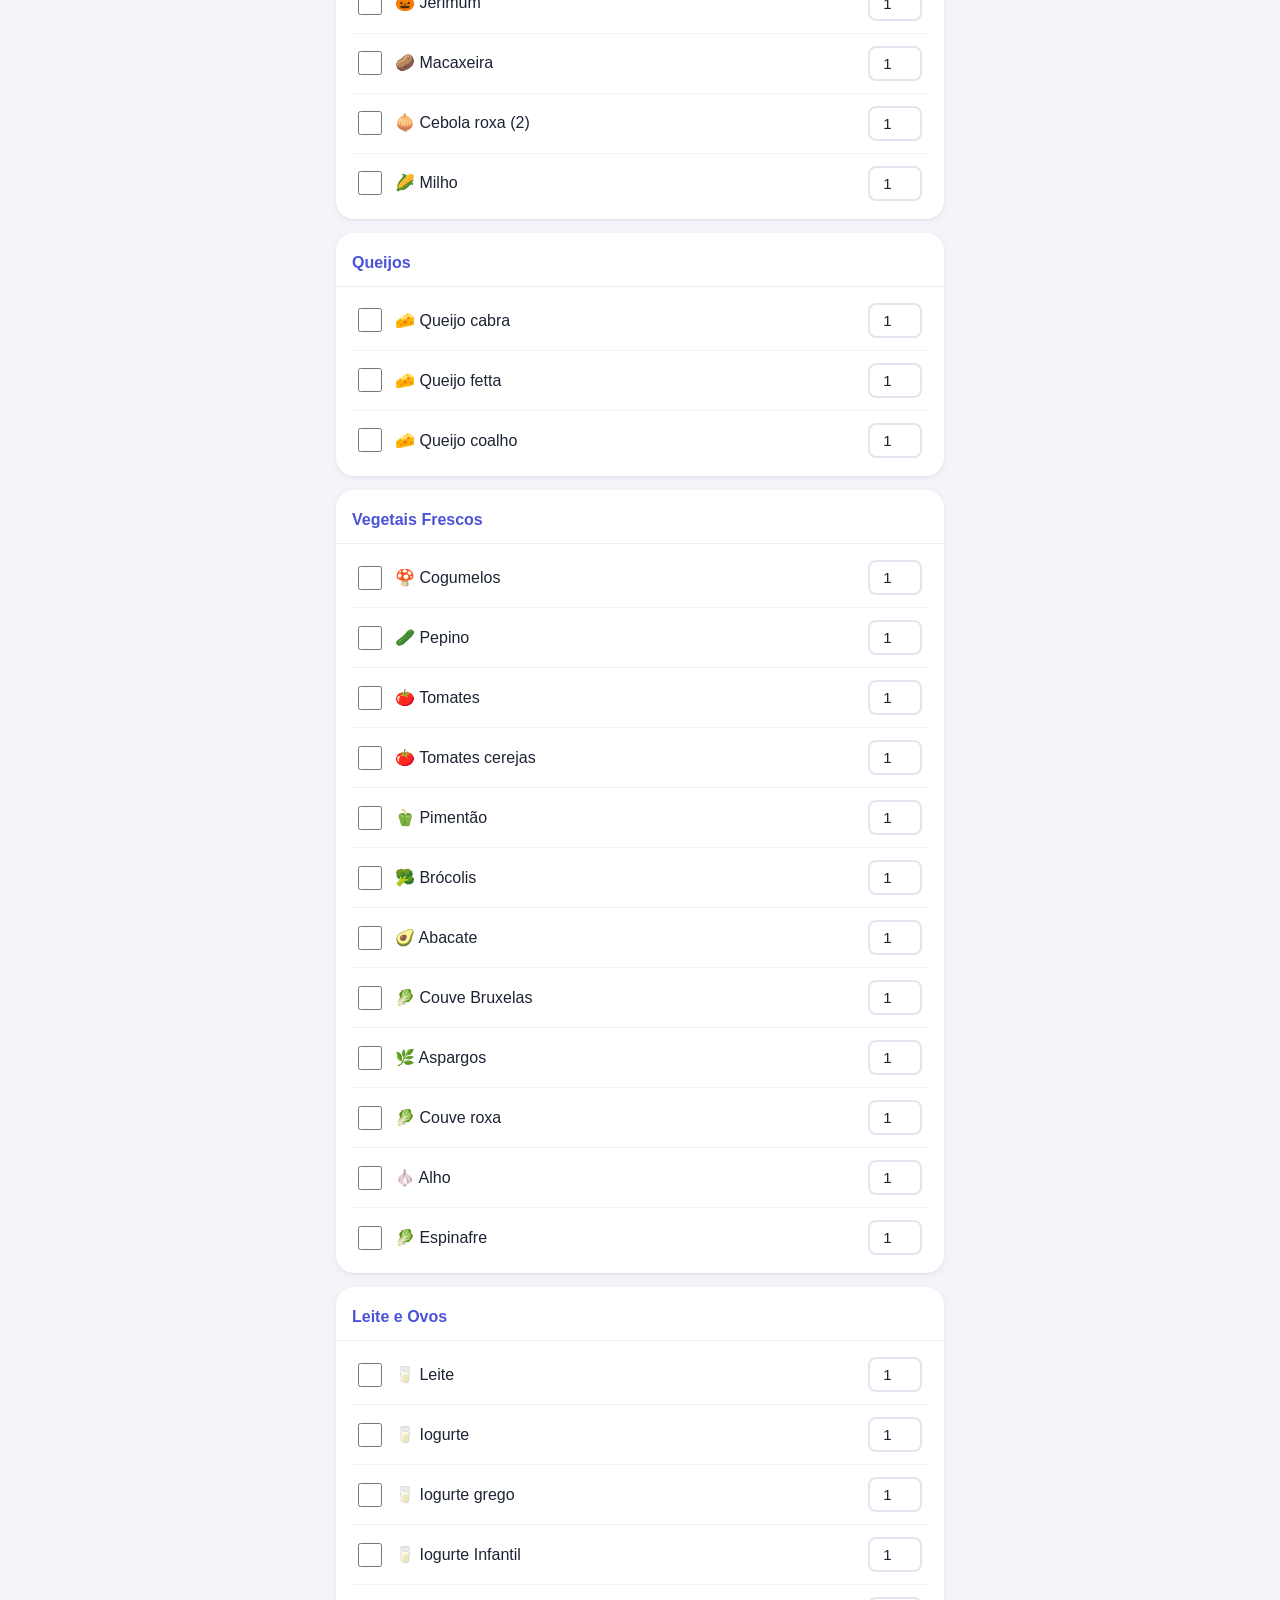
==== commit 4072ce87: "Rebuild as a professional app: shared catalog, short links, route-ordered shopping - Add data.js: on" ====
--- a/index.html
+++ b/index.html
@@ -8,141 +8,27 @@
     <meta name="apple-mobile-web-app-status-bar-style" content="default">
     <meta name="apple-mobile-web-app-title" content="Costco List">
     <title>Costco List</title>
-    <style>
-        :root {
-            --brand: #667eea;
-            --brand-2: #764ba2;
-            --green: #25D366;
-            --ink: #2b2f38;
-            --muted: #7a8190;
-            --bg: #eef0f6;
-        }
-        * { box-sizing: border-box; -webkit-tap-highlight-color: transparent; }
-        html { -webkit-text-size-adjust: 100%; }
-        body {
-            font-family: -apple-system, BlinkMacSystemFont, "Segoe UI", Roboto, Helvetica, Arial, sans-serif;
-            max-width: 600px; margin: 0 auto; color: var(--ink); background: var(--bg);
-            padding: 0 calc(14px + env(safe-area-inset-right)) 0 calc(14px + env(safe-area-inset-left));
-        }
-
-        /* App header */
-        .app-header {
-            margin: 0 calc(-14px - env(safe-area-inset-right)) 16px calc(-14px - env(safe-area-inset-left));
-            padding: calc(18px + env(safe-area-inset-top)) 16px 20px;
-            background: linear-gradient(135deg, var(--brand) 0%, var(--brand-2) 100%);
-            color: #fff; text-align: center;
-            border-radius: 0 0 22px 22px; box-shadow: 0 6px 18px rgba(102,126,234,0.35);
-        }
-        .app-header img {
-            width: 64px; height: 64px; border-radius: 50%; object-fit: cover;
-            border: 3px solid rgba(255,255,255,0.65); box-shadow: 0 2px 8px rgba(0,0,0,0.25);
-        }
-        h1 { font-size: 23px; margin: 10px 0 6px; color: #fff; letter-spacing: 0.3px; }
-        .app-header a { color: rgba(255,255,255,0.95); text-decoration: none; font-size: 14px; font-weight: 600; }
-
-        /* Language toggle */
-        .lang { text-align: center; margin: 18px 0; }
-        .lang button {
-            padding: 10px 22px; margin: 0 4px; font-size: 16px; cursor: pointer;
-            border: 2px solid var(--brand); background: #fff; color: var(--brand);
-            border-radius: 22px; font-weight: 600; transition: all 0.15s ease;
-        }
-        .lang button.active { background: var(--brand); color: #fff; }
-
-        .counter { text-align: center; font-size: 18px; font-weight: 700; margin: 12px 0; color: var(--ink); }
-
-        .manage-btn {
-            margin: 8px 0; padding: 10px 18px; background: var(--brand); color: #fff;
-            border: none; border-radius: 22px; font-size: 14px; font-weight: 600; cursor: pointer;
-        }
-
-        /* Category cards */
-        .category {
-            margin: 0 0 16px; background: #fff; border-radius: 16px; padding: 6px 16px 8px;
-            box-shadow: 0 4px 14px rgba(0,0,0,0.06);
-        }
-        .category h3 {
-            margin: 0 -16px 6px; padding: 14px 16px 12px; color: var(--brand);
-            font-size: 17px; border-bottom: 1px solid #eef0f4;
-        }
-        .item {
-            padding: 11px 4px; display: flex; align-items: center; gap: 12px;
-            border-bottom: 1px solid #f3f4f8;
-        }
-        .item:last-child { border-bottom: none; }
-        .item input[type="checkbox"] {
-            width: 24px; height: 24px; flex-shrink: 0; cursor: pointer;
-            accent-color: var(--green); margin: 0;
-        }
-        .item label { flex: 1; cursor: pointer; font-size: 16px; line-height: 1.35; }
-        .item input[type="number"] {
-            width: 54px; padding: 7px 4px; border: 2px solid #e2e5ee; border-radius: 8px;
-            text-align: center; font-size: 15px;
-        }
-        .item.selected { background: #effaf1; border-radius: 10px; }
-
-        /* Pre-selected (permanent) section */
-        .permanent-section { background: #eef4ff; border: 2px solid var(--brand); }
-        .permanent-section h3 { color: #2952cc; border-bottom-color: #d6e0ff; }
-
-        .btn-pin { padding: 3px 8px; margin-left: 5px; font-size: 11px; border: 1px solid #b9bfcc; background: #fff; border-radius: 6px; cursor: pointer; }
-        .btn-pin:hover { background: #f0f0f0; }
-        .btn-unpin { padding: 3px 8px; margin-left: 5px; font-size: 11px; border: 1px solid #cc0000; background: #ffe0e0; color: #cc0000; border-radius: 6px; cursor: pointer; }
-
-        /* Fixed action bar */
-        .actions {
-            position: fixed; bottom: 0; left: 0; right: 0; max-width: 600px; margin: 0 auto;
-            background: #fff; box-shadow: 0 -4px 16px rgba(0,0,0,0.1);
-            padding: 14px calc(16px + env(safe-area-inset-right)) calc(14px + env(safe-area-inset-bottom)) calc(16px + env(safe-area-inset-left));
-            border-radius: 18px 18px 0 0;
-        }
-        .btn-generate {
-            width: 100%; padding: 15px; color: #fff; border: none; border-radius: 12px;
-            font-size: 18px; font-weight: 700; margin-bottom: 10px; cursor: pointer;
-            background: linear-gradient(135deg, #2bbf63, var(--green));
-            box-shadow: 0 4px 12px rgba(37,211,102,0.35);
-        }
-        .btn-clear {
-            width: 100%; padding: 12px; background: #fff; color: var(--brand);
-            border: 2px solid var(--brand); border-radius: 12px; font-size: 16px; font-weight: 600; cursor: pointer;
-        }
-        .btn-generate:active, .btn-clear:active { transform: scale(0.99); }
-
-        .pt { display: none; }
-
-        /* Add-custom card */
-        .add-card { background: #fff; border-radius: 16px; padding: 16px; margin: 4px 0 16px; box-shadow: 0 4px 14px rgba(0,0,0,0.06); }
-        .add-card h3 { margin: 0 0 12px; color: var(--brand); font-size: 16px; }
-        .add-card .row { display: flex; gap: 8px; }
-        .add-card input[type="text"] {
-            flex: 1; padding: 12px 14px; border: 2px solid #e2e5ee; border-radius: 10px;
-            font-size: 16px; outline: none; transition: border-color 0.15s ease;
-        }
-        .add-card input[type="text"]:focus { border-color: var(--brand); }
-        .add-card .btn-add {
-            padding: 0 18px; background: var(--brand); color: #fff; border: none;
-            border-radius: 10px; font-size: 16px; font-weight: 600; cursor: pointer;
-        }
-    </style>
+    <link rel="stylesheet" href="styles.css?v=2">
 </head>
-<body>
+<body class="has-bottom-bar">
     <div class="app-header">
-        <img src="family-logo.png" alt="Family Logo">
+        <img class="logo" src="family-logo.png" alt="Family Logo">
         <h1>🛒 Costco Ancaster</h1>
-        <a href="history.html">📊 View History / Ver Histórico</a>
-    </div>
-
-    <div class="lang">
+        <p class="subtitle" id="subtitle">Pick items, then send the list</p>
+        <a class="header-link" href="history.html">📊 View History / Ver Histórico</a>
+    </div>
+
+    <div class="seg">
         <button id="btn-en" class="active" onclick="showLang('en')">English</button>
         <button id="btn-pt" onclick="showLang('pt')">Português</button>
     </div>
-    
+
     <div class="counter" id="counter">Selected: 0 items</div>
-    
-    <div style="text-align: center; margin: 15px 0;">
-        <button class="manage-btn" onclick="toggleManageMode()">
+
+    <div class="center" style="margin: 6px 0 16px;">
+        <button class="btn-soft" onclick="toggleManageMode()">
             <span id="manage-btn-text-en">📌 Manage Pre-selected List</span>
-            <span id="manage-btn-text-pt" style="display: none;">📌 Gerenciar Lista Pré-selecionada</span>
+            <span id="manage-btn-text-pt" class="hide">📌 Gerenciar Lista Pré-selecionada</span>
         </button>
     </div>
     
@@ -198,143 +84,22 @@
         <div class="category"><h3>Doces</h3><div class="item"><input type="checkbox" id="pt-18-0"><label for="pt-18-0">Pão queijo</label></div><div class="item"><input type="checkbox" id="pt-18-1"><label for="pt-18-1">Sorvete</label></div><div class="item"><input type="checkbox" id="pt-18-2"><label for="pt-18-2">Geleia morango</label></div><div class="item"><input type="checkbox" id="pt-18-3"><label for="pt-18-3">Panqueca</label></div><div class="item"><input type="checkbox" id="pt-18-4"><label for="pt-18-4">Maple Syrup</label></div><div class="item"><input type="checkbox" id="pt-18-5"><label for="pt-18-5">Doce leite</label></div><div class="item"><input type="checkbox" id="pt-18-6"><label for="pt-18-6">Leite condensado</label></div><div class="item"><input type="checkbox" id="pt-18-7"><label for="pt-18-7">Mel</label></div><div class="item"><input type="checkbox" id="pt-18-8"><label for="pt-18-8">Granola</label></div><div class="item"><input type="checkbox" id="pt-18-9"><label for="pt-18-9">Açúcar demerara</label></div><div class="item"><input type="checkbox" id="pt-18-10"><label for="pt-18-10">Açúcar branco</label></div><div class="item"><input type="checkbox" id="pt-18-11"><label for="pt-18-11">Chocolate quente</label></div><div class="item"><input type="checkbox" id="pt-18-12"><label for="pt-18-12">Stevia</label></div></div>
     </div>
     
-    <div class="add-card">
+    <div class="card add-card">
         <h3>➕ Add Custom Items / Adicionar Itens</h3>
         <div id="custom-items-list"></div>
         <div class="row">
-            <input type="text" id="new-custom-item" placeholder="Enter item name / Nome do item">
+            <input type="text" class="field" id="new-custom-item" placeholder="Enter item name / Nome do item">
             <button class="btn-add" onclick="addCustomItemToList()">Add</button>
         </div>
     </div>
 
-    <div style="height: 150px;"></div>
-    
-    <div class="actions">
-        <button class="btn-generate" onclick="generateList()">📝 Generate Shopping List</button>
-        <button class="btn-clear" onclick="clearAll()">🗑️ Clear All</button>
-    </div>
-
+    <div class="bottom-bar">
+        <button class="btn btn-green" onclick="generateList()">📝 Generate Shopping List</button>
+        <button class="btn btn-ghost" onclick="clearAll()">🗑️ Clear All</button>
+    </div>
+
+    <script src="data.js?v=2"></script>
     <script>
-var itemEmojis = {
-    'Work Bars': '🍫', 'Barrinhas Trabalho': '🍫',
-    'Fiber Bars (Chocolate)': '🍫', 'Barra cereal chocolate': '🍫',
-    'Rice Krispies Bars': '🍫', 'Barrinha Rice Krispies': '🍫',
-    'Pumpkin Seeds': '🌻', 'Sementes abóbora': '🌻',
-    'Cashews': '🥜', 'Castanhas': '🥜',
-    'Raisins': '�葡', 'Uvas passas': '🍇',
-    'Sesame Seeds': '🌰', 'Gergelim': '🌰',
-    'Cake': '🎂', 'Bolo': '🎂',
-    'Cookies': '🍪', 'Ginger Cookies': '🍪',
-    'Muffins': '🧁', 'Bolinho': '🧁',
-    'Bread': '🍞', 'Pão': '🍞',
-    'Hot Dog Buns': '🌭', 'Pão hot dog': '🌭',
-    'Tortillas': '🌮', 'Tortillas integral': '🌮',
-    'Croissants': '🥐', 'Croissant': '🥐',
-    'Turkey': '🦃', 'Peru': '🦃',
-    'Bacon': '🥓',
-    'Kirkland Protein Bar': '💪', 'Barra Proteína Kirkland': '💪',
-    'Chicken': '🍗', 'Frango': '🍗', 'Coxas': '🍗',
-    'Beef': '🥩', 'Carne': '🥩', 'Moída': '🥩',
-    'Tilapia': '🐟', 'Tilápia': '🐟',
-    'Lemon': '🍋', 'Limão': '🍋',
-    'Apples': '🍎', 'Maçã': '🍎',
-    'Bananas': '🍌', 'Banana': '🍌',
-    'Tangerines': '🍊', 'Tangerina': '🍊',
-    'Papaya': '🍈', 'Mamão': '🍈',
-    'Prunes': '🫐', 'Ameixas': '🫐',
-    'Potatoes': '🥔', 'Batata': '🥔',
-    'Carrots': '🥕', 'Cenoura': '🥕',
-    'Beets': '🫐', 'Beterraba': '🫐',
-    'Pumpkin': '🎃', 'Jerimum': '🎃',
-    'Cassava': '🥔', 'Macaxeira': '🥔',
-    'Onions': '🧅', 'Cebola': '🧅',
-    'Corn': '🌽', 'Milho': '🌽',
-    'Cheese': '🧀', 'Queijo': '🧀',
-    'Mushrooms': '🍄', 'Cogumelos': '🍄',
-    'Cucumber': '🥒', 'Pepino': '🥒',
-    'Tomatoes': '🍅', 'Tomates': '🍅',
-    'Peppers': '🫑', 'Pimentão': '🫑',
-    'Broccoli': '🥦', 'Brócolis': '🥦',
-    'Avocado': '🥑', 'Abacate': '🥑',
-    'Brussels Sprouts': '🥬', 'Couve Bruxelas': '🥬',
-    'Asparagus': '🌿', 'Aspargos': '🌿',
-    'Cabbage': '🥬', 'Couve': '🥬',
-    'Garlic': '🧄', 'Alho': '🧄',
-    'Spinach': '🥬', 'Espinafre': '🥬',
-    'Milk': '🥛', 'Leite': '🥛',
-    'Yogurt': '🥛', 'Iogurte': '🥛',
-    'Butter': '🧈', 'Manteiga': '🧈',
-    'Ghee': '🧈', 'Manteiga terra': '🧈',
-    'Coconut Oil': '🥥', 'Óleo coco': '🥥',
-    'Cream': '🥛', 'Creme': '🥛',
-    'Eggs': '🥚', 'Ovos': '🥚',
-    'Hummus': '🫘',
-    'Wipes': '🧻', 'Lenços': '🧻',
-    'Soap': '🧼', 'Sabonete': '🧼', 'Sabão': '🧼',
-    'Cleaner': '🧹', 'Limpador': '🧹',
-    'Spray': '💧',
-    'Gloves': '🧤', 'Luvas': '🧤',
-    'Sponges': '🧽', 'Esponjas': '🧽',
-    'Detergent': '🧴', 'Detergente': '🧴',
-    'Paper': '🧻', 'Papel': '🧻',
-    'Foil': '📋', 'Alumínio': '📋',
-    'Bags': '🛍️', 'Sacos': '🛍️',
-    'Chips': '🍿',
-    'Pringles': '🥔',
-    'Goldfish': '🐟',
-    'Oreos': '🍪', 'Oreo': '🍪',
-    'Pizza': '🍕',
-    'Strawberries': '🍓', 'Morangos': '🍓',
-    'Nuggets': '🍗',
-    'Fries': '🍟', 'Batata frita': '🍟',
-    'Olive Oil': '🫒', 'Azeite': '🫒',
-    'Vinegar': '🧪', 'Vinagre': '🧪',
-    'Mayonnaise': '🥫', 'Maionese': '🥫',
-    'Ketchup': '🍅',
-    'Mustard': '🌭', 'Mostarda': '🌭',
-    'Soy Sauce': '🥢', 'Shoyu': '🥢',
-    'Tuna': '🐟', 'Atum': '🐟',
-    'Salt': '🧂', 'Sal': '🧂',
-    'Pepper': '🌶️', 'Pimenta': '🌶️',
-    'Paprika': '🌶️', 'Páprica': '🌶️',
-    'Ginger': '🫚', 'Gengibre': '🫚',
-    'Cinnamon': '🥘', 'Canela': '🥘',
-    'Oregano': '🌿', 'Orégano': '🌿',
-    'Shampoo': '🧴',
-    'Conditioner': '🧴', 'Condicionador': '🧴',
-    'Lotion': '🧴', 'Hidratante': '🧴',
-    'Toothpaste': '🪥', 'Pasta': '🪥',
-    'Floss': '🦷', 'Fio dental': '🦷',
-    'Mouthwash': '🧪', 'Enxaguante': '🧪',
-    'Pads': '🩹', 'Absorvente': '🩹',
-    'Vitamin': '💊', 'Vitamina': '💊',
-    'Magnesium': '💊', 'Magnésio': '💊',
-    'Zinc': '💊', 'Zinco': '💊',
-    'Omega': '💊', 'Ômega': '💊',
-    'Juice': '🧃', 'Suco': '🧃',
-    'Cereal': '🥣',
-    'Pasta': '🍝', 'Macarrão': '🍝',
-    'Rice': '🍚', 'Arroz': '🍚',
-    'Quinoa': '🌾',
-    'Oats': '🌾', 'Aveia': '🌾',
-    'Flour': '🌾', 'Farinha': '🌾',
-    'Popcorn': '🍿', 'Pipoca': '🍿',
-    'Tapioca': '🥘',
-    'Coffee': '☕', 'Café': '☕',
-    'Tea': '🍵', 'Chá': '🍵',
-    'Water': '💧', 'Água': '💧',
-    'Soda': '🥤', 'Refrigerante': '🥤',
-    'Ice Cream': '🍨', 'Sorvete': '🍨',
-    'Jam': '🍓', 'Geleia': '🍓',
-    'Pancake': '🥞', 'Panqueca': '🥞',
-    'Syrup': '🍯', 'Maple Syrup': '🍯',
-    'Dulce de Leche': '🍯', 'Doce leite': '🍯',
-    'Honey': '🍯', 'Mel': '🍯',
-    'Granola': '🥣',
-    'Sugar': '🍬', 'Açúcar': '🍬',
-    'Chocolate': '🍫',
-    'Stevia': '🌿'
-};
 
 var customItemsForGeneration = [];
 
@@ -344,9 +109,9 @@
     if (!itemName) return;
     
     var itemDiv = document.createElement('div');
-    itemDiv.style.cssText = 'padding: 8px; margin: 5px 0; background: #fff9e6; border-radius: 5px; display: flex; align-items: center; gap: 8px;';
-    itemDiv.innerHTML = '<span style="flex: 1;">' + itemName + '</span><button onclick="removeCustomItem(this)" style="padding: 5px 10px; background: #c62828; color: white; border: none; border-radius: 3px; cursor: pointer;">✕</button>';
-    
+    itemDiv.className = 'chip';
+    itemDiv.innerHTML = '<span data-name="' + itemName.replace(/"/g, '&quot;') + '">' + getItemEmoji(itemName) + itemName + '</span><button onclick="removeCustomItem(this)">✕</button>';
+
     document.getElementById('custom-items-list').appendChild(itemDiv);
     customItemsForGeneration.push(itemName);
     input.value = '';
@@ -354,18 +119,14 @@
 
 function removeCustomItem(btn) {
     var itemDiv = btn.parentElement;
-    var itemName = itemDiv.querySelector('span').textContent;
+    var itemName = itemDiv.querySelector('span').getAttribute('data-name');
     customItemsForGeneration = customItemsForGeneration.filter(function(name) { return name !== itemName; });
     itemDiv.remove();
 }
 
+// Emoji lookup delegates to the shared data layer so both pages match
 function getItemEmoji(itemName) {
-    for (var key in itemEmojis) {
-        if (itemName.toLowerCase().includes(key.toLowerCase())) {
-            return itemEmojis[key] + ' ';
-        }
-    }
-    return '';
+    return COSTCO.itemEmoji(itemName) + ' ';
 }
 
 function showLang(lang) {
@@ -374,6 +135,9 @@
     document.getElementById('btn-pt').className = lang === 'pt' ? 'active' : '';
     document.getElementById('list-en').style.display = lang === 'en' ? 'block' : 'none';
     document.getElementById('list-pt').style.display = lang === 'pt' ? 'block' : 'none';
+    document.getElementById('subtitle').textContent = lang === 'en' ? 'Pick items, then send the list' : 'Escolha os itens e envie a lista';
+    document.getElementById('manage-btn-text-en').classList.toggle('hide', lang !== 'en');
+    document.getElementById('manage-btn-text-pt').classList.toggle('hide', lang !== 'pt');
     document.getElementById('counter').textContent = lang === 'en' ? 'Selected: 0 items' : 'Selecionados: 0 itens';
     updateCounter();
 }
@@ -458,11 +222,11 @@
         return;
     }
     
-    var itemsParam = encodeURIComponent(selectedIds.join(','));
-    var qtysParam = encodeURIComponent(JSON.stringify(quantities));
-    var customParam = encodeURIComponent(JSON.stringify(customItemsForGeneration));
+    // Compact code keeps the shared link short (no backend needed)
+    var code = COSTCO.encode(selectedIds, quantities);
     var baseUrl = window.location.origin + window.location.pathname.replace('index.html', '');
-    var shareUrl = baseUrl + 'list.html?items=' + itemsParam + '&qtys=' + qtysParam + '&custom=' + customParam + '&lang=' + lang;
+    var shareUrl = baseUrl + 'list.html?d=' + code + '&l=' + lang;
+    if (customItemsForGeneration.length) shareUrl += '&c=' + COSTCO.encodeCustom(customItemsForGeneration);
     
     var today = new Date();
     var day = String(today.getDate()).padStart(2, '0');
--- a/styles.css
+++ b/styles.css
@@ -0,0 +1,227 @@
+/* =============================================================
+   Costco Family List — shared design system
+   ============================================================= */
+:root {
+  --brand-1: #5b6ef5;
+  --brand-2: #8b5cf6;
+  --brand-ink: #4b53d6;
+  --green-1: #16b364;
+  --green-2: #0f9d58;
+  --ink: #1c2333;
+  --ink-soft: #51596b;
+  --muted: #8b92a4;
+  --line: #eceef4;
+  --line-soft: #f3f4f9;
+  --bg: #f4f5fa;
+  --card: #ffffff;
+  --warn: #f59e0b;
+  --warn-bg: #fff7e6;
+  --radius: 18px;
+  --radius-sm: 12px;
+  --shadow-sm: 0 1px 2px rgba(20, 25, 50, 0.05), 0 2px 8px rgba(20, 25, 50, 0.05);
+  --shadow-md: 0 6px 22px rgba(33, 41, 92, 0.10);
+  --shadow-brand: 0 10px 26px rgba(91, 110, 245, 0.36);
+  --shadow-green: 0 10px 26px rgba(22, 179, 100, 0.36);
+  --font: -apple-system, BlinkMacSystemFont, "Segoe UI", Roboto, Helvetica, "Helvetica Neue", Arial, sans-serif;
+}
+
+* { box-sizing: border-box; -webkit-tap-highlight-color: transparent; }
+html { -webkit-text-size-adjust: 100%; }
+body {
+  font-family: var(--font);
+  color: var(--ink);
+  background: var(--bg);
+  margin: 0 auto;
+  max-width: 640px;
+  line-height: 1.45;
+  padding:
+    0
+    calc(16px + env(safe-area-inset-right))
+    calc(24px + env(safe-area-inset-bottom))
+    calc(16px + env(safe-area-inset-left));
+}
+body.has-bottom-bar { padding-bottom: calc(168px + env(safe-area-inset-bottom)); }
+
+/* ---- App header (gradient banner) ---------------------------- */
+.app-header {
+  position: relative;
+  margin: 0 calc(-16px - env(safe-area-inset-right)) 18px calc(-16px - env(safe-area-inset-left));
+  padding: calc(20px + env(safe-area-inset-top)) 20px 26px;
+  background: linear-gradient(135deg, var(--brand-1) 0%, var(--brand-2) 100%);
+  color: #fff;
+  text-align: center;
+  border-radius: 0 0 26px 26px;
+  box-shadow: var(--shadow-brand);
+}
+.app-header .logo {
+  width: 60px; height: 60px; border-radius: 50%; object-fit: cover;
+  border: 3px solid rgba(255, 255, 255, 0.7);
+  box-shadow: 0 3px 12px rgba(0, 0, 0, 0.28);
+}
+.app-header h1 {
+  font-size: 24px; font-weight: 800; letter-spacing: 0.2px; margin: 12px 0 2px; color: #fff;
+}
+.app-header .subtitle { font-size: 13px; font-weight: 500; color: rgba(255, 255, 255, 0.88); margin: 0; }
+.app-header .header-link {
+  display: inline-block; margin-top: 12px; padding: 6px 14px;
+  background: rgba(255, 255, 255, 0.18); border-radius: 999px;
+  color: #fff; text-decoration: none; font-size: 13px; font-weight: 600;
+  backdrop-filter: blur(4px);
+}
+.app-header .header-link:active { background: rgba(255, 255, 255, 0.3); }
+
+/* ---- Cards & sections ---------------------------------------- */
+.card {
+  background: var(--card); border-radius: var(--radius);
+  box-shadow: var(--shadow-sm); padding: 16px; margin-bottom: 16px;
+}
+.card h2, .card h3 { margin: 0 0 12px; color: var(--brand-ink); font-size: 16px; font-weight: 700; }
+
+.section {
+  background: var(--card); border-radius: var(--radius);
+  box-shadow: var(--shadow-sm); margin-bottom: 14px; overflow: hidden;
+}
+.section-header {
+  display: flex; align-items: center; gap: 11px;
+  padding: 13px 16px; font-size: 16px; font-weight: 700; color: #fff;
+  background: linear-gradient(135deg, var(--brand-1), var(--brand-2));
+  position: sticky; top: 0; z-index: 5;
+}
+.section-header .sec-emoji { font-size: 20px; line-height: 1; }
+.section-header .sec-step {
+  width: 22px; height: 22px; flex-shrink: 0; display: inline-flex; align-items: center; justify-content: center;
+  background: rgba(255, 255, 255, 0.25); border-radius: 50%; font-size: 12px; font-weight: 700;
+}
+.section-header .sec-count {
+  margin-left: auto; min-width: 44px; text-align: center;
+  font-size: 13px; font-weight: 700; padding: 3px 11px;
+  background: rgba(255, 255, 255, 0.22); border-radius: 999px;
+}
+.section.done .section-header { background: linear-gradient(135deg, var(--green-1), var(--green-2)); }
+.section.done .section-header .sec-count { background: rgba(255, 255, 255, 0.28); }
+
+/* category (selection page) reuses the section frame */
+.category { background: var(--card); border-radius: var(--radius); box-shadow: var(--shadow-sm); margin-bottom: 14px; padding: 4px 16px 6px; }
+.category > h3 {
+  display: flex; align-items: center; gap: 10px;
+  margin: 0 -16px 4px; padding: 14px 16px 12px;
+  color: var(--brand-ink); font-size: 16px; font-weight: 700;
+  border-bottom: 1px solid var(--line);
+}
+.permanent-section { background: #f0f3ff; border: 1.5px solid #c9d2ff; }
+.permanent-section > h3 { color: var(--brand-ink); border-bottom-color: #d8deff; }
+
+/* ---- List rows & items --------------------------------------- */
+.item {
+  display: flex; align-items: center; gap: 13px;
+  padding: 12px 6px; border-bottom: 1px solid var(--line-soft);
+}
+.item:last-child { border-bottom: none; }
+.item label { flex: 1; cursor: pointer; font-size: 16px; line-height: 1.35; color: var(--ink); }
+.item input[type="checkbox"] {
+  width: 24px; height: 24px; flex-shrink: 0; margin: 0; cursor: pointer;
+  accent-color: var(--green-1);
+}
+.item input[type="number"] {
+  width: 56px; padding: 8px 4px; text-align: center; font-size: 15px;
+  border: 1.5px solid var(--line); border-radius: 10px; color: var(--ink); background: #fff;
+}
+.item.selected { background: #effbf4; border-radius: 10px; }
+.item.checked { background: #effbf4; }
+.item.checked label { text-decoration: line-through; color: var(--muted); }
+.item.pending { background: var(--warn-bg); }
+
+/* ---- Quantity stepper (shop & select) ------------------------ */
+.qty-pill {
+  flex-shrink: 0; font-size: 13px; font-weight: 700; color: var(--brand-ink);
+  background: #eef1ff; border-radius: 999px; padding: 3px 10px; min-width: 30px; text-align: center;
+}
+
+/* ---- Counter / progress -------------------------------------- */
+.counter { text-align: center; font-size: 15px; font-weight: 600; color: var(--ink-soft); margin: 0 0 12px; }
+.counter b { color: var(--brand-ink); font-weight: 800; }
+.progress-wrap { height: 12px; background: #e6e9f3; border-radius: 999px; overflow: hidden; }
+.progress-bar {
+  height: 100%; width: 0; border-radius: 999px;
+  background: linear-gradient(90deg, #2bd07a, var(--green-1));
+  transition: width 0.35s ease;
+}
+
+/* ---- Segmented control (language) ---------------------------- */
+.seg {
+  display: flex; gap: 4px; padding: 4px; background: #e9ebf5;
+  border-radius: 999px; max-width: 320px; margin: 0 auto 6px;
+}
+.seg button {
+  flex: 1; padding: 9px 0; border: none; background: transparent; cursor: pointer;
+  font-size: 15px; font-weight: 600; color: var(--ink-soft); border-radius: 999px;
+  font-family: var(--font); transition: all 0.15s ease;
+}
+.seg button.active { background: #fff; color: var(--brand-ink); box-shadow: var(--shadow-sm); }
+
+/* ---- Buttons -------------------------------------------------- */
+button { font-family: var(--font); }
+.btn {
+  display: inline-flex; align-items: center; justify-content: center; gap: 8px;
+  width: 100%; padding: 15px; border: none; border-radius: 14px;
+  font-size: 17px; font-weight: 700; cursor: pointer; color: #fff;
+}
+.btn:active { transform: scale(0.99); }
+.btn-primary { background: linear-gradient(135deg, var(--brand-1), var(--brand-2)); box-shadow: var(--shadow-brand); }
+.btn-green { background: linear-gradient(135deg, #1bc46f, var(--green-2)); box-shadow: var(--shadow-green); }
+.btn-ghost { background: #fff; color: var(--brand-ink); border: 1.5px solid #d4d9f5; box-shadow: var(--shadow-sm); }
+.btn-soft {
+  width: auto; padding: 9px 16px; font-size: 14px; border-radius: 999px;
+  background: #eef1ff; color: var(--brand-ink); font-weight: 600;
+}
+.btn-add {
+  flex-shrink: 0; padding: 0 18px; border: none; border-radius: 12px; cursor: pointer;
+  background: linear-gradient(135deg, var(--brand-1), var(--brand-2)); color: #fff; font-size: 16px; font-weight: 700;
+}
+
+/* tiny pin/unpin chips */
+.btn-pin, .btn-unpin {
+  margin-left: 8px; padding: 4px 10px; font-size: 11px; font-weight: 600;
+  border-radius: 999px; cursor: pointer; vertical-align: middle;
+}
+.btn-pin { border: 1px solid #c6ccde; background: #fff; color: var(--ink-soft); }
+.btn-unpin { border: 1px solid #f0b4b4; background: #fdecec; color: #c0392b; }
+
+/* ---- Add-item card ------------------------------------------- */
+.add-card .row { display: flex; gap: 8px; }
+.field {
+  width: 100%; padding: 12px 14px; font-size: 16px; color: var(--ink);
+  border: 1.5px solid var(--line); border-radius: 12px; outline: none;
+  transition: border-color 0.15s ease; background: #fff;
+}
+.field:focus { border-color: var(--brand-1); }
+
+/* chips list for custom items being staged */
+.chip {
+  display: flex; align-items: center; gap: 8px; padding: 9px 12px; margin-bottom: 8px;
+  background: var(--warn-bg); border: 1px solid #f2dca8; border-radius: 12px;
+}
+.chip span { flex: 1; font-size: 15px; }
+.chip button {
+  border: none; background: #f3c2c2; color: #a32a2a; width: 26px; height: 26px;
+  border-radius: 50%; cursor: pointer; font-weight: 700; line-height: 1;
+}
+
+/* ---- Fixed bottom bar ---------------------------------------- */
+.bottom-bar {
+  position: fixed; left: 0; right: 0; bottom: 0; z-index: 30;
+  max-width: 640px; margin: 0 auto;
+  padding: 14px calc(16px + env(safe-area-inset-right)) calc(14px + env(safe-area-inset-bottom)) calc(16px + env(safe-area-inset-left));
+  background: rgba(255, 255, 255, 0.92);
+  backdrop-filter: saturate(180%) blur(12px);
+  border-radius: 22px 22px 0 0;
+  box-shadow: 0 -6px 22px rgba(20, 25, 50, 0.12);
+}
+.bottom-bar .btn + .btn { margin-top: 10px; }
+
+/* ---- Misc ---------------------------------------------------- */
+.center { text-align: center; }
+.back { text-align: center; margin: 20px 0 4px; }
+.back a { color: var(--brand-ink); text-decoration: none; font-size: 15px; font-weight: 600; }
+.empty { text-align: center; color: var(--muted); padding: 40px 16px; font-size: 16px; }
+.hide { display: none !important; }
